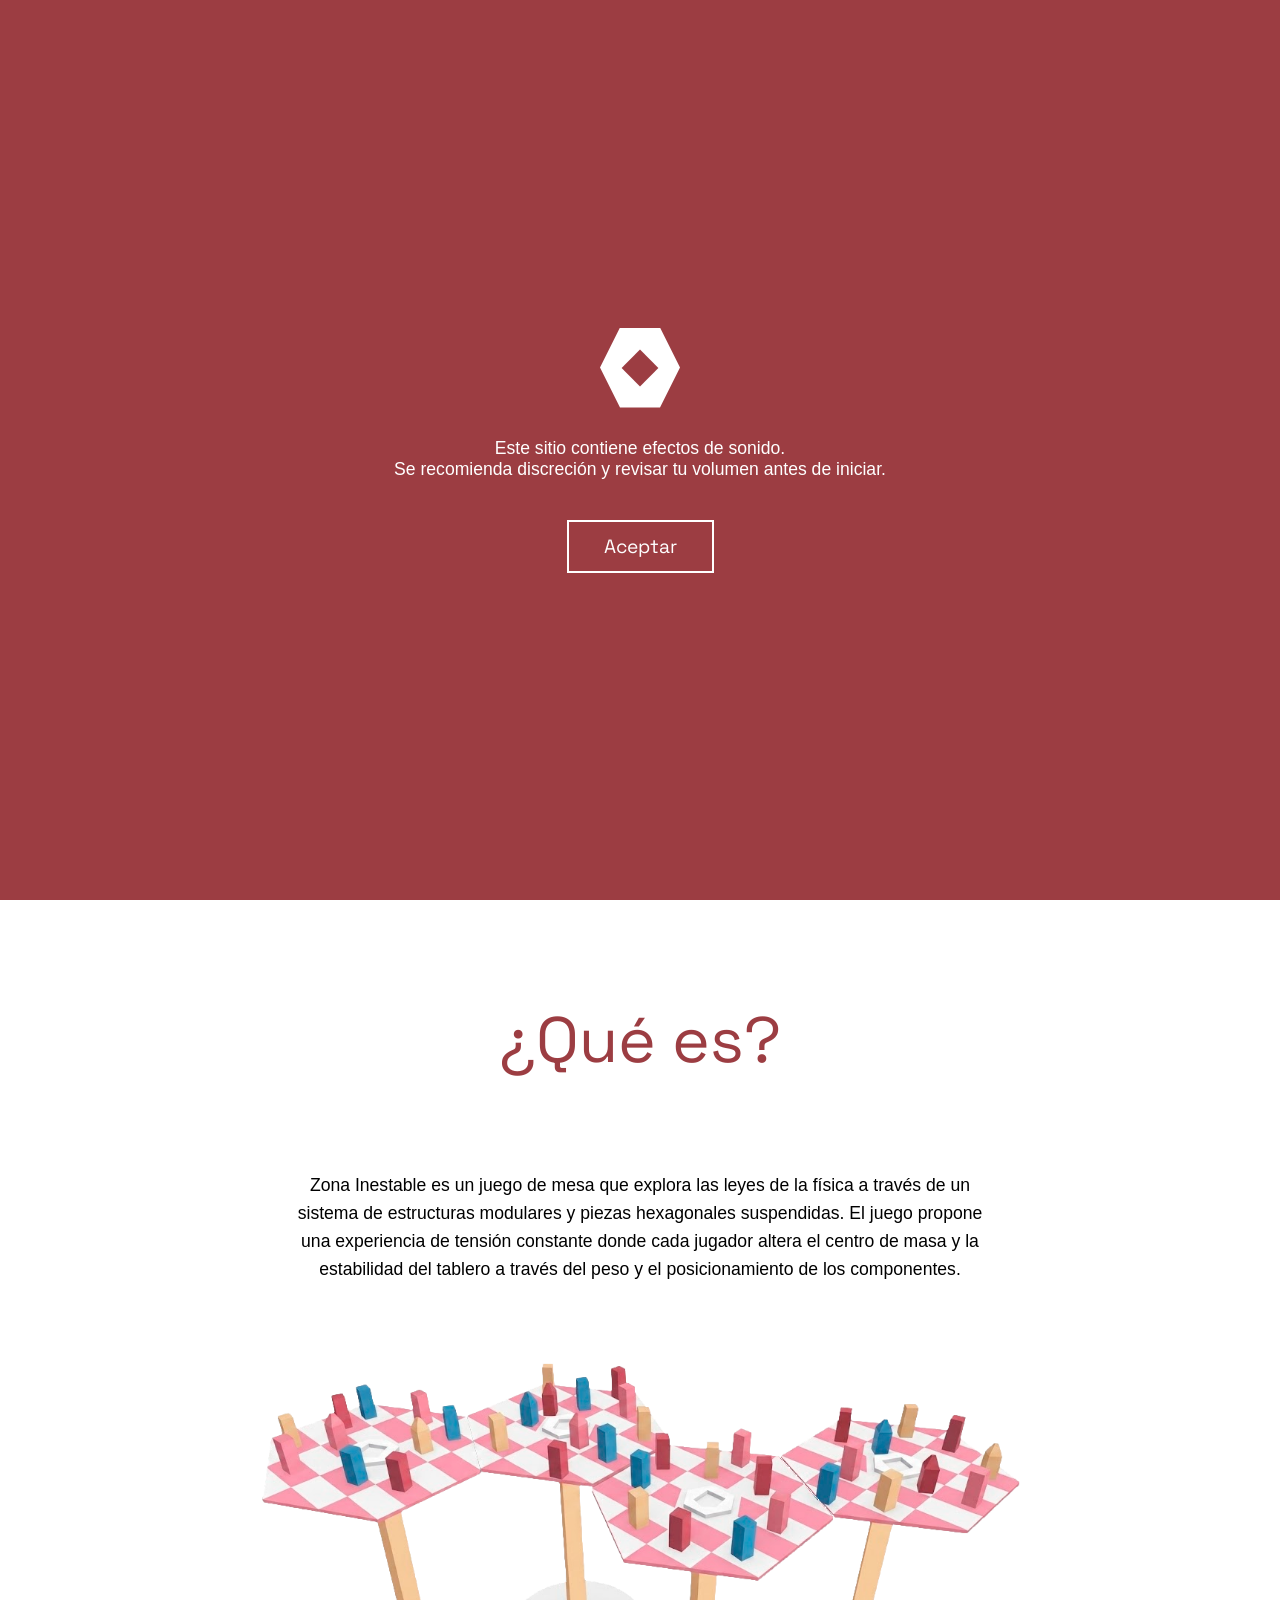
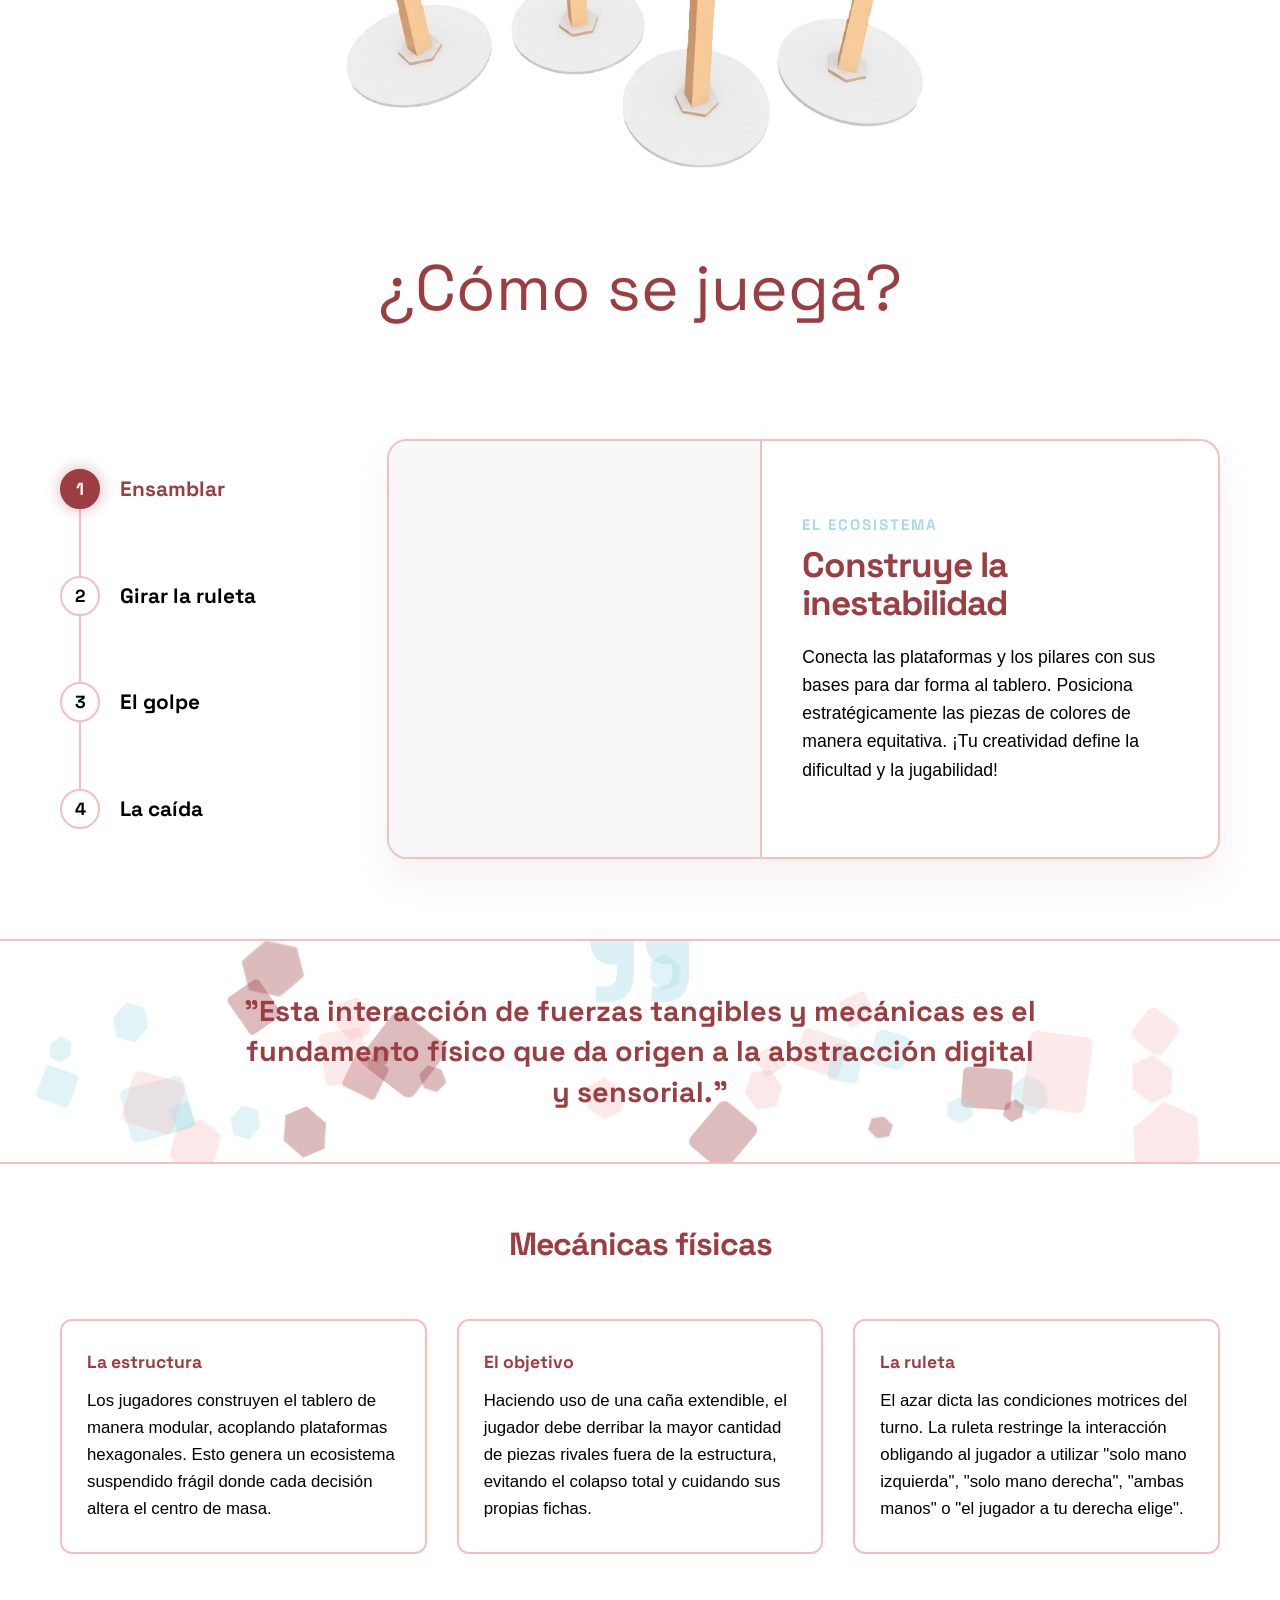
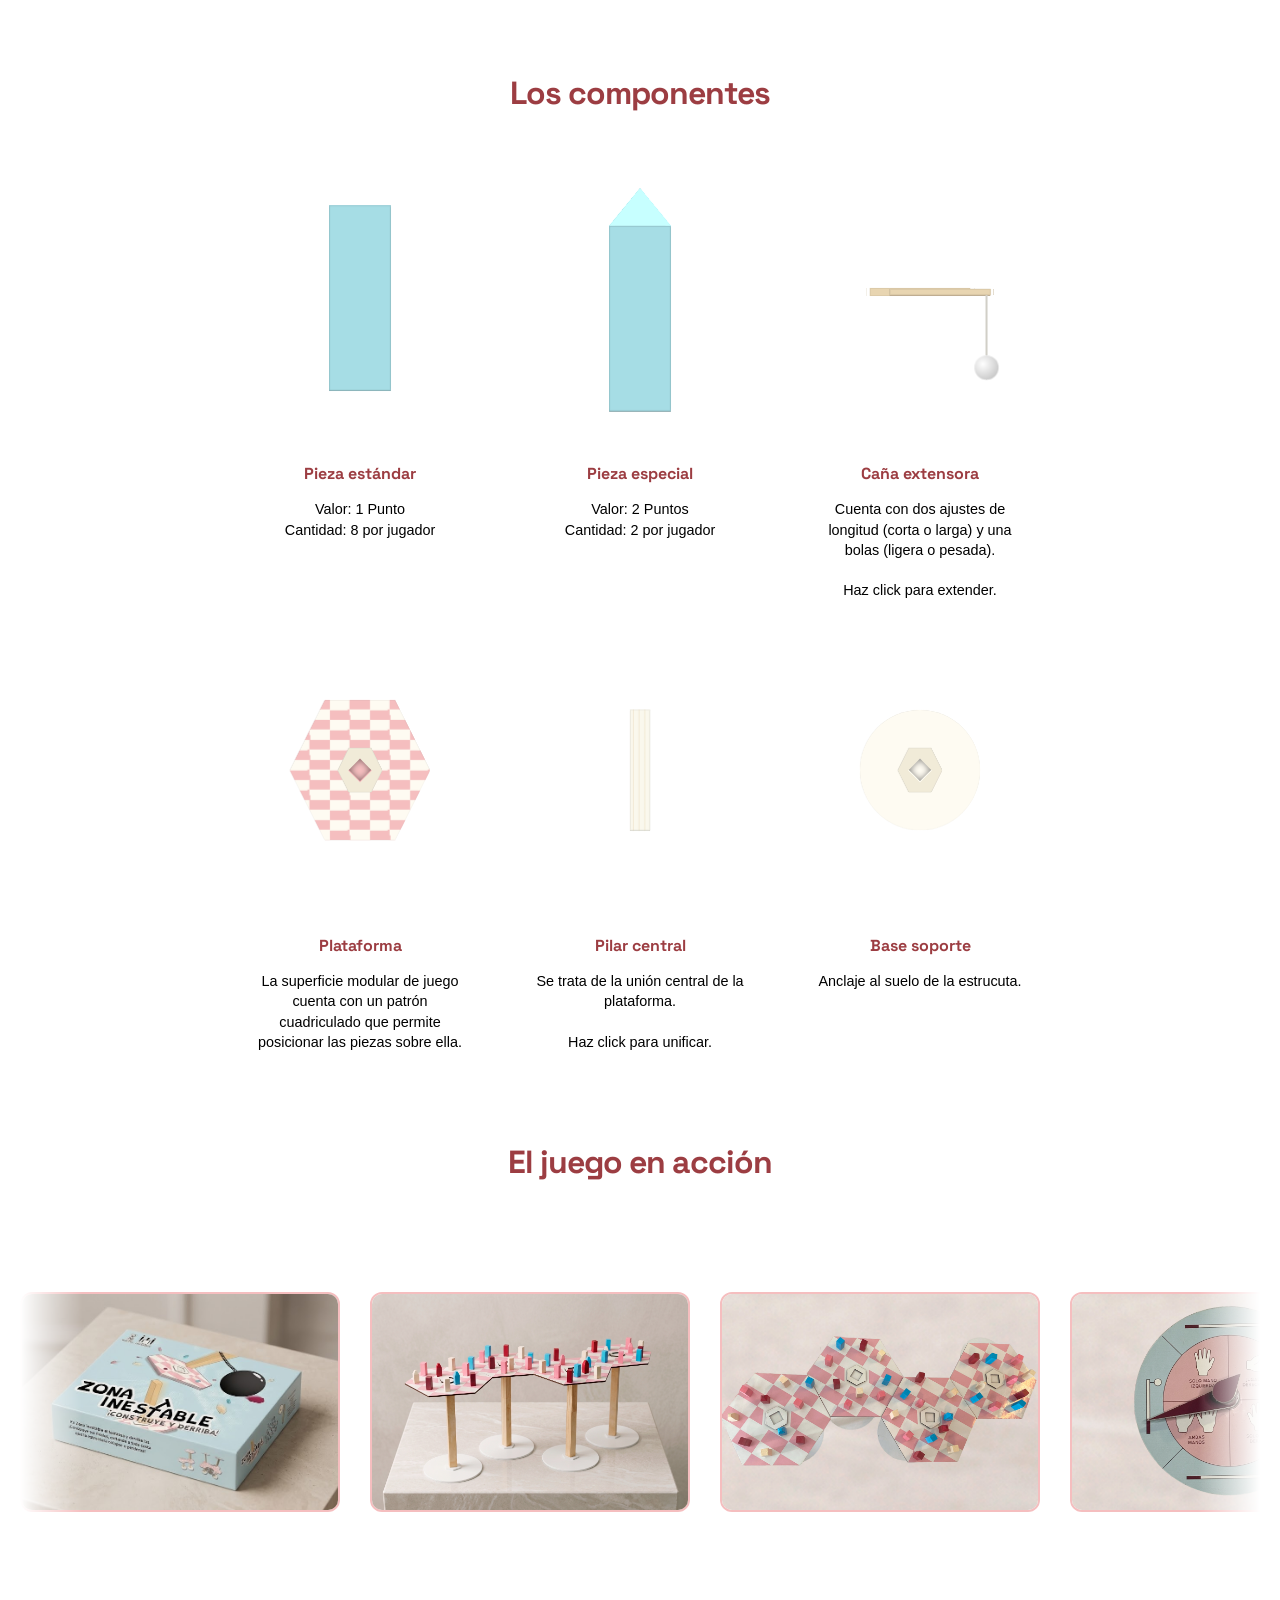
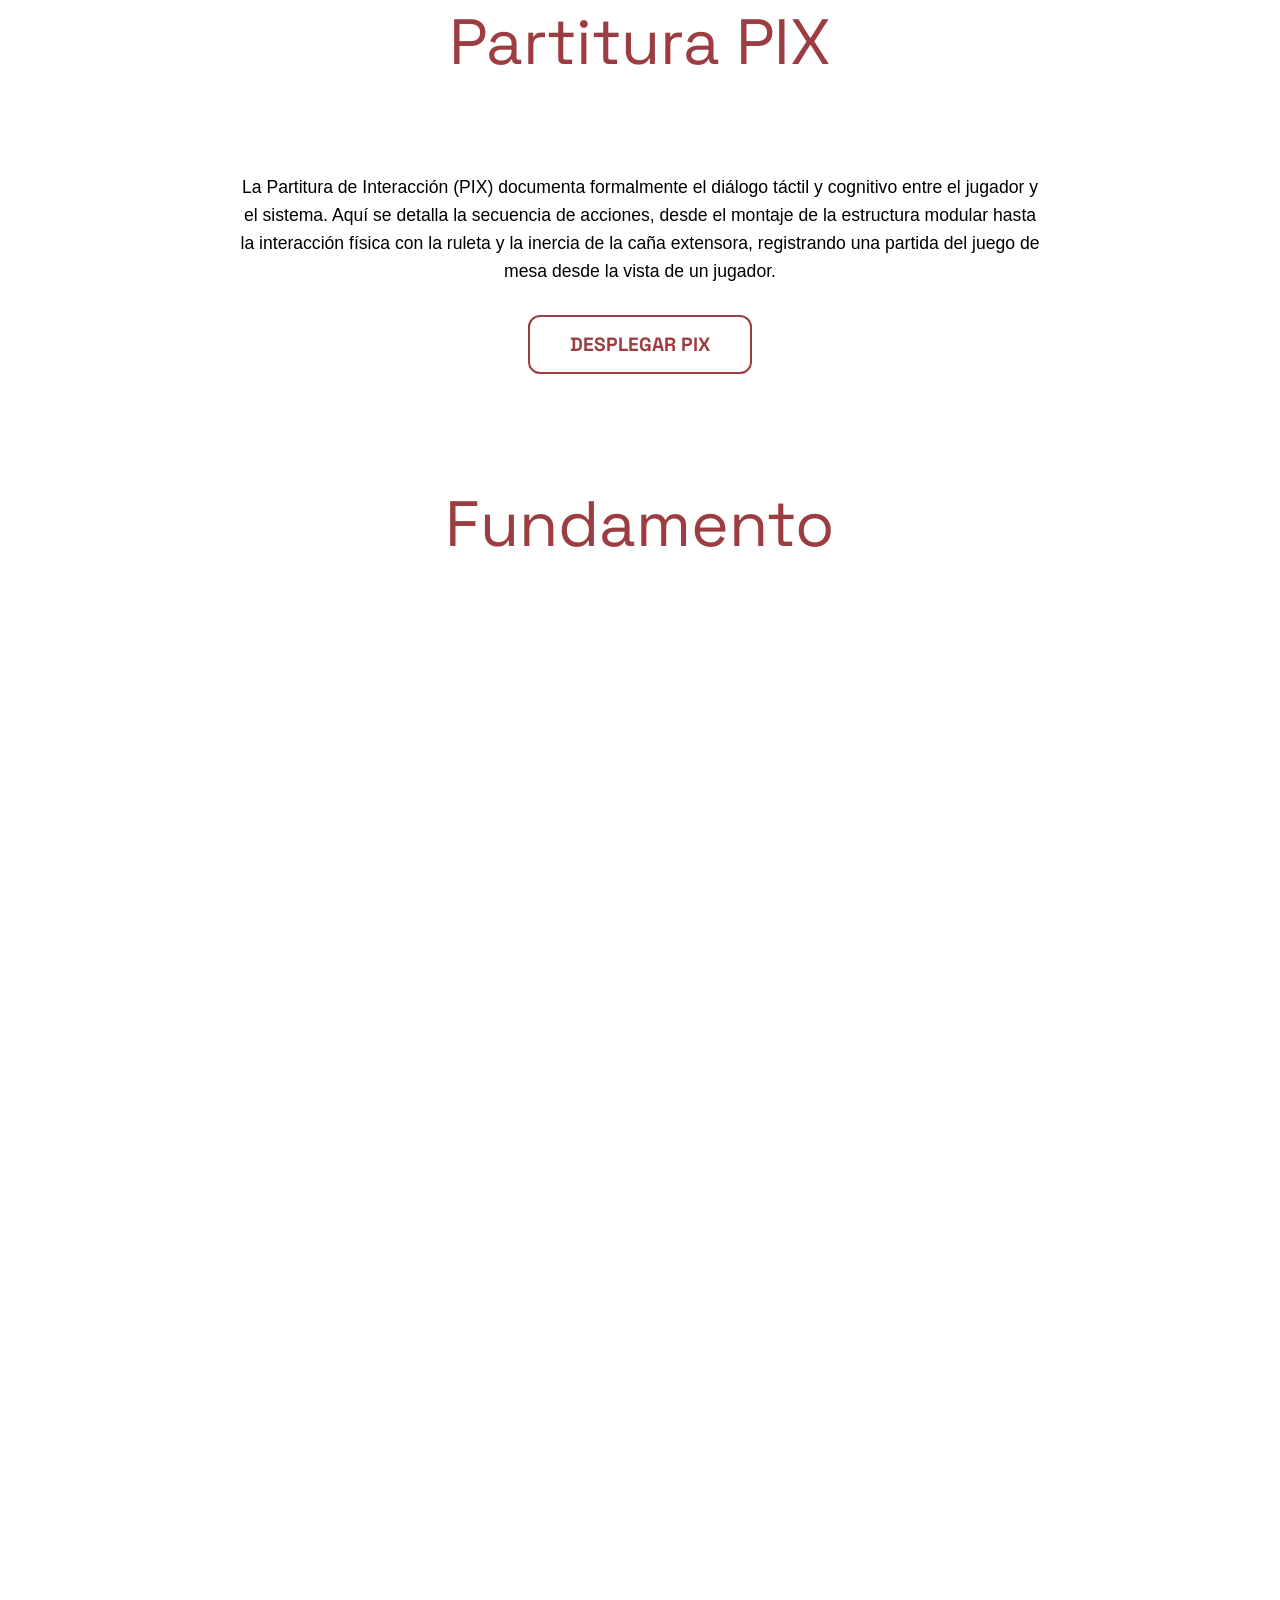
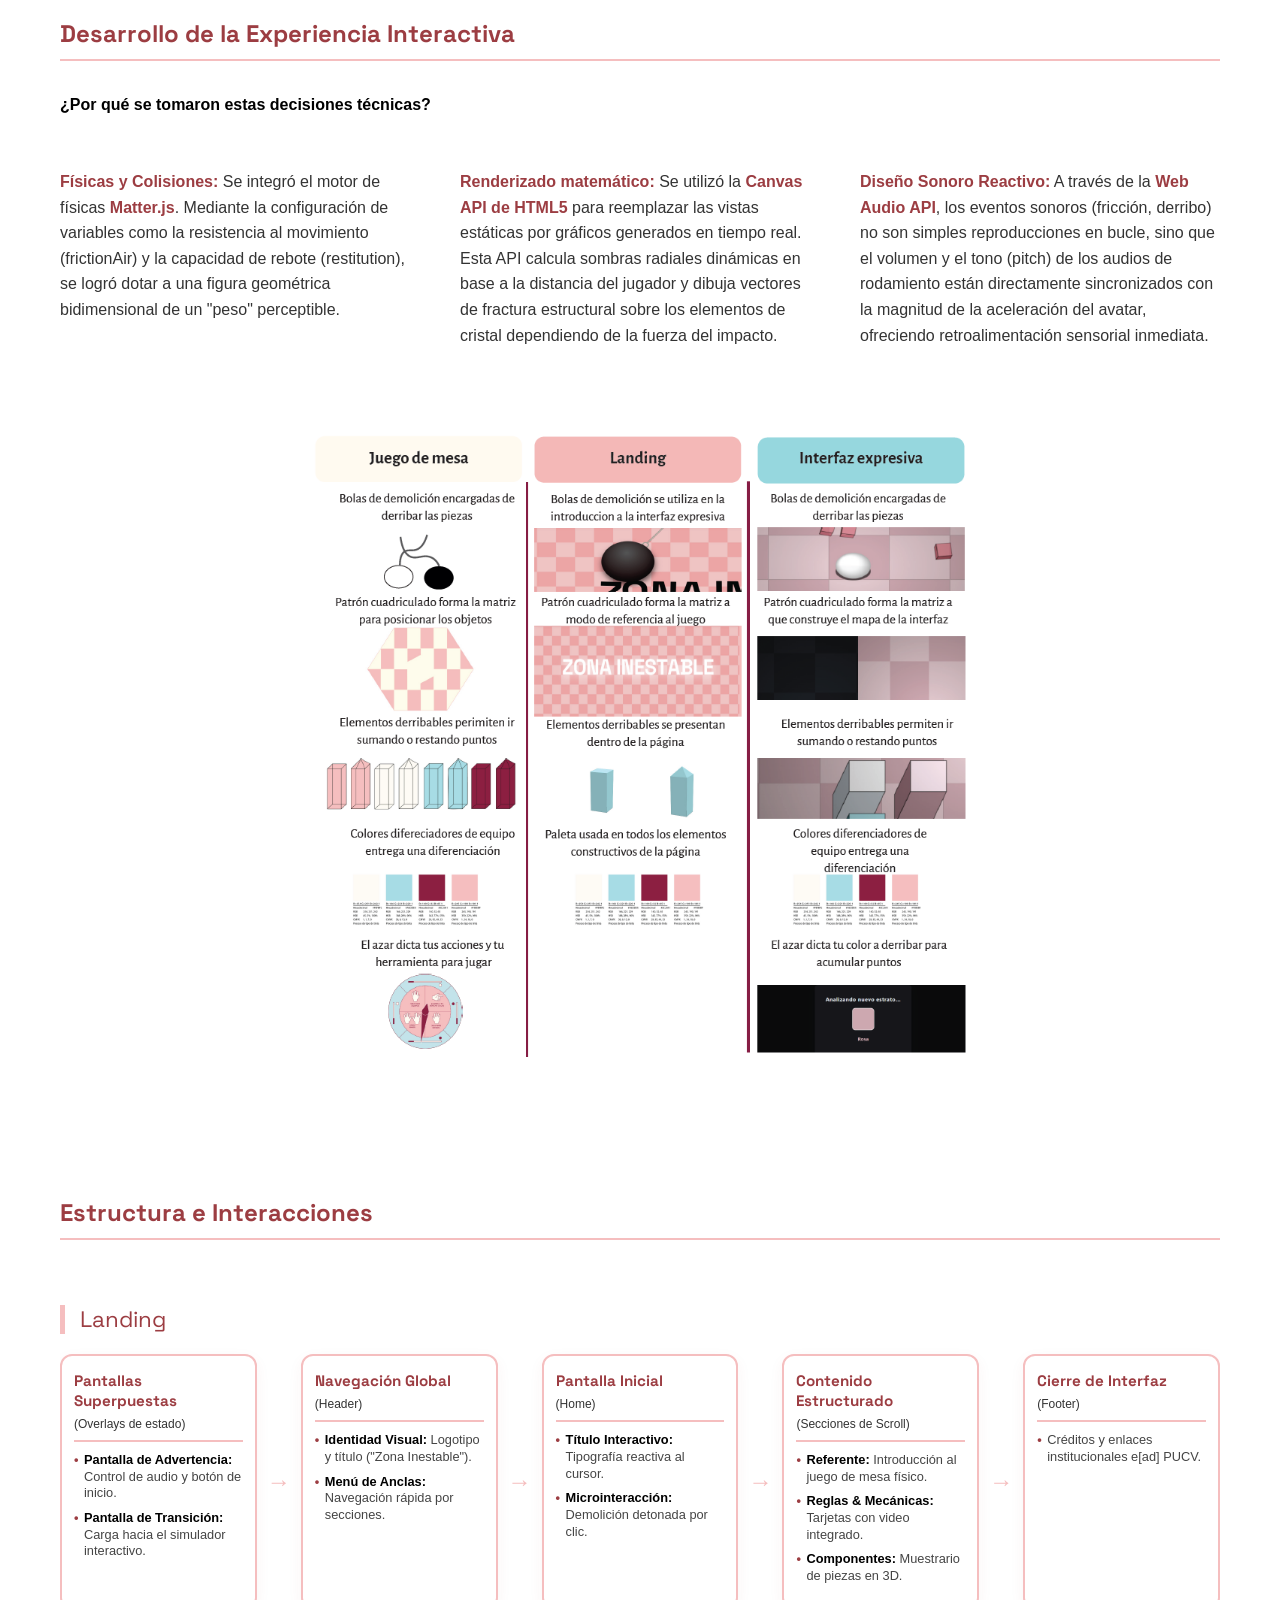
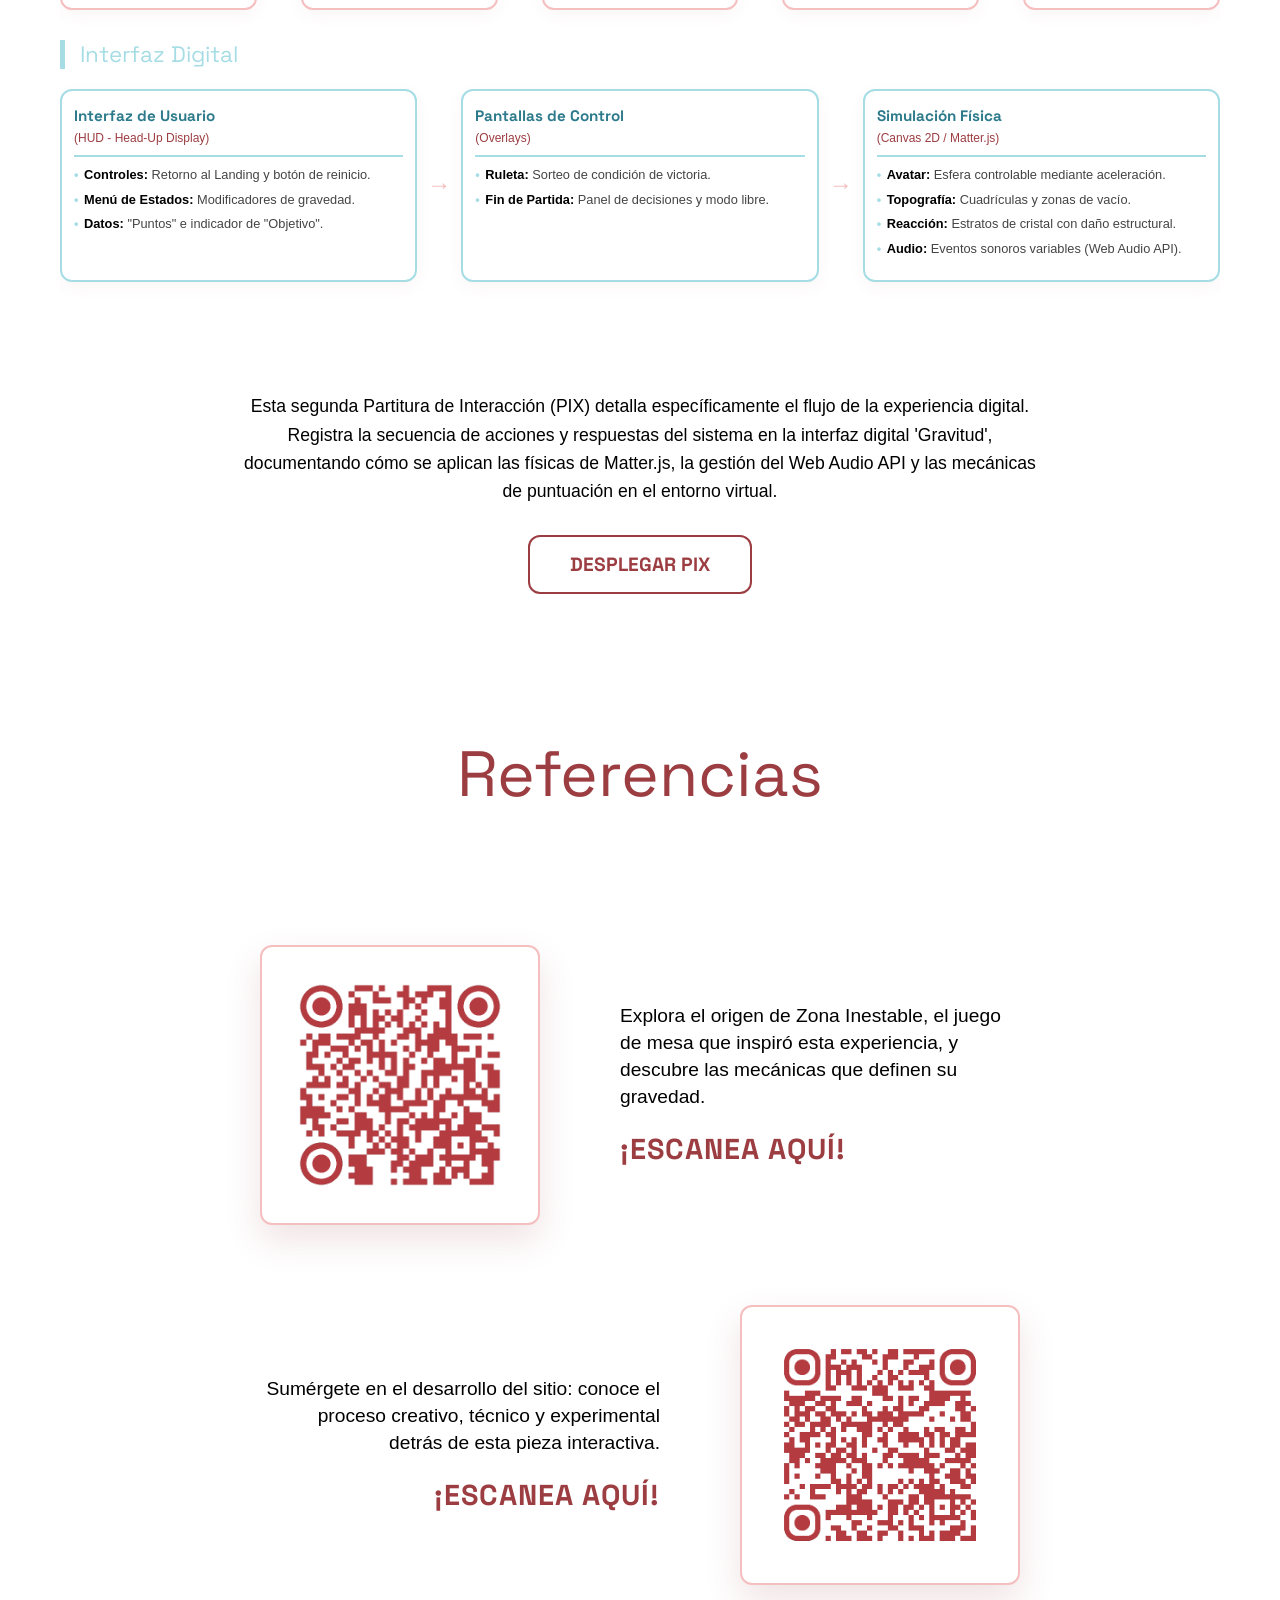
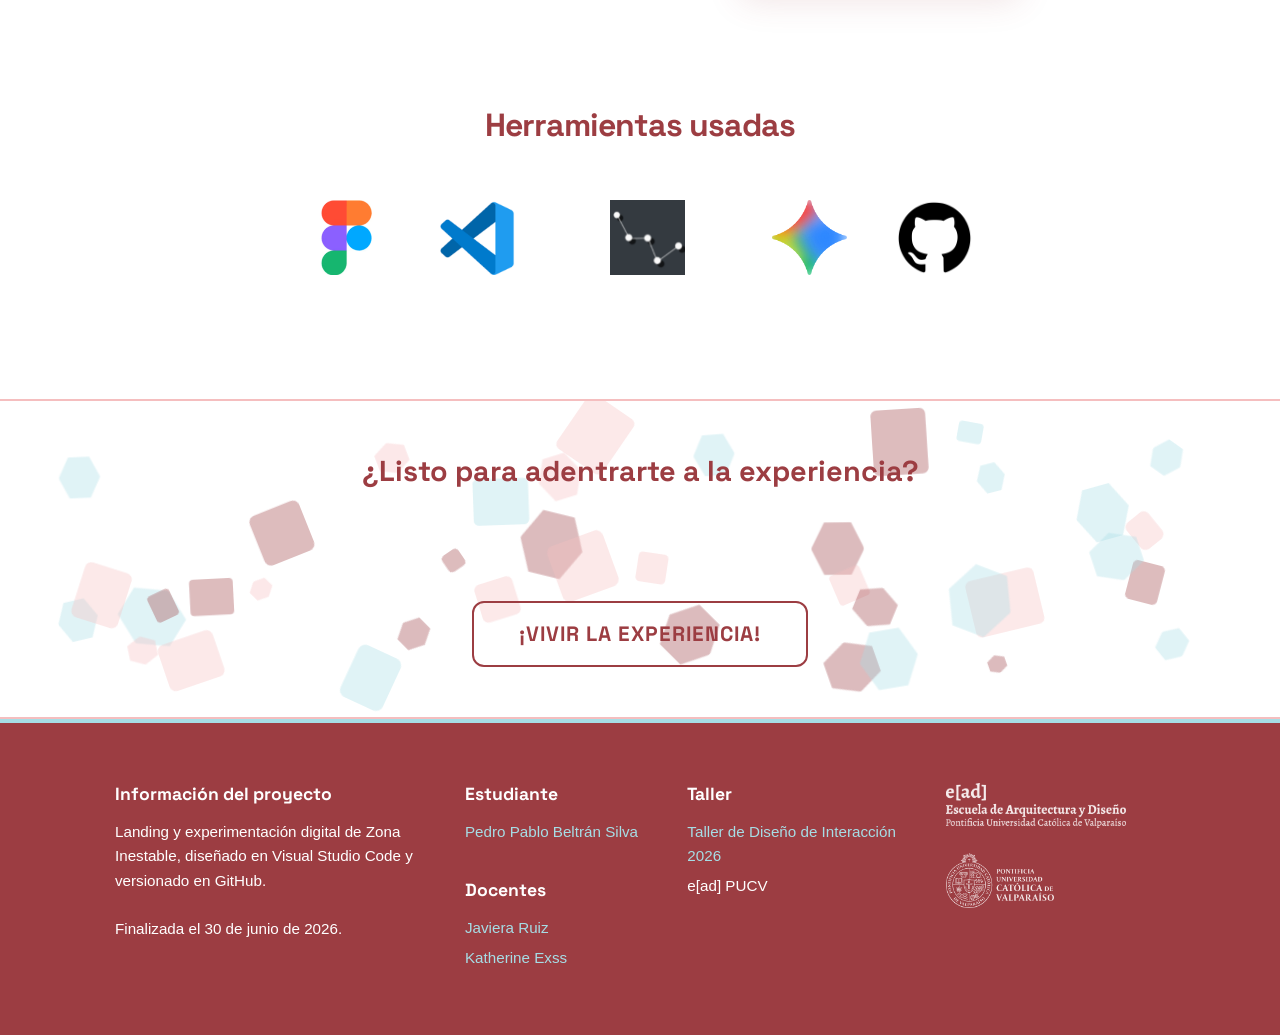
==== index.html @ 8ba53149 "Refactor PIX matrix wrapper IDs in index.html" ====
<!DOCTYPE html>
<html lang="es">
<head>
    <meta charset="UTF-8">
    <meta name="viewport" content="width=device-width, initial-scale=1.0">
    <title>Zona Inestable - Landing Digital</title>

    <link rel="preconnect" href="https://fonts.googleapis.com">
    <link rel="preconnect" href="https://fonts.gstatic.com" crossorigin>
    <link href="https://fonts.googleapis.com/css2?family=Space+Grotesk:wght@600;700;800&family=Syne:wght@700;800&display=swap" rel="stylesheet">

    <link rel="stylesheet" href="style.css">

    <script>
        if ('scrollRestoration' in history) {
            history.scrollRestoration = 'manual';
        }
        window.scrollTo(0, 0);
    </script>
</head>
<body>

    <div class="intro-screen" id="introScreen">
        <div class="intro-hex">
            <div class="intro-hole"></div>
        </div>
        <p class="intro-text">Este sitio contiene efectos de sonido.<br>Se recomienda discreción y revisar tu volumen antes de iniciar.</p>
        <button class="intro-btn" id="btnAceptar">Aceptar</button>
    </div>

    <div class="intro-screen hidden" id="transitionScreen">
        <div class="intro-hex">
            <div class="intro-hole"></div>
        </div>
    </div>

    <header class="main-header">
        <div class="nav-container">
            <div class="nav-brand">
                <div class="nav-hex"><div class="nav-hole"></div></div>
                <span class="nav-brand-text">Zona Inestable</span>
            </div>
            
            <nav class="main-nav">
                <a href="#intro-juego" class="nav-link" data-target="intro-juego">El Juego</a>
                <a href="#reglas" class="nav-link" data-target="reglas">¿Cómo se juega?</a>
                <a href="#componentes" class="nav-link" data-target="componentes">Componentes</a>
                <a href="#galeria" class="nav-link" data-target="galeria">Galería</a>
                <a href="#pix-section" class="nav-link" data-target="pix-section">Partitura</a>
                <a href="#fundamento" class="nav-link" data-target="fundamento">Fundamento</a>
            </nav>

            <div class="nav-controls">
                <div class="toggle-wrapper active" id="toggle-sonido">
                    <div class="toggle-switch"><div class="toggle-knob"></div></div>
                    <span>Sonido</span>
                </div>
            </div>
        </div>
    </header>

    <div class="section-indicator" id="sectionIndicator" title="Volver al inicio">
        <span class="indicator-text">Volver</span>
    </div>

    <div class="crane-container" id="wreckingBall">
        <div class="crane-chain"></div>
        <div class="crane-ring"></div>
        <div class="crane-ball"></div>
    </div>

    <div class="screen home-grid" id="home">
        <div id="bg-patterns" class="bg-patterns-container"></div>
        <div class="title-bg-overlay"></div>

        <div class="main-title-container">
            <h1 class="main-title" id="gravitudTitle">ZONA INESTABLE</h1>
            <div class="subtitle-container" id="subtitleContainer">
                <p class="subtitle">Bienvenido a la experiencia, desliza para continuar</p>
            </div>
        </div>
    </div>

    <div class="new-section scrollable-screen" id="intro-juego">
        <div class="ref-container" style="padding-top: 60px;">
            <div class="ref-title scroll-anim">
                <span>¿Qué es?</span>
            </div>
            <div class="ref-block scroll-anim">
                <p>Zona Inestable es un juego de mesa que explora las leyes de la física a través de un sistema de estructuras modulares y piezas hexagonales suspendidas. El juego propone una experiencia de tensión constante donde cada jugador altera el centro de masa y la estabilidad del tablero a través del peso y el posicionamiento de los componentes.</p>
            </div>
            <div class="qr-showcase scroll-anim image-showcase-container" style="background-color: transparent; padding: 0; box-shadow: none; margin-top: 0;">
                <img src="fotos/juego de mesa.png" alt="Tablero Zona Inestable" class="responsive-board-img">
            </div>
        </div>
    </div>

    <div class="new-section scrollable-screen" id="reglas" style="padding-bottom: 0;">
        <div class="ref-container full-width-container" style="padding-top: 40px; max-width: 1200px; margin-bottom: 40px;">
            <div class="ref-title scroll-anim">
                <span>¿Cómo se juega?</span>
            </div>
            
            <div class="interactive-rules-wrapper scroll-anim">
                <div class="rules-timeline">
                    <div class="timeline-line"></div>
                    <button class="timeline-btn active" data-target="rule-1">
                        <div class="timeline-dot">1</div>
                        <span class="timeline-label">Ensamblar</span>
                    </button>
                    <button class="timeline-btn" data-target="rule-2">
                        <div class="timeline-dot">2</div>
                        <span class="timeline-label">Girar la ruleta</span>
                    </button>
                    <button class="timeline-btn" data-target="rule-3">
                        <div class="timeline-dot">3</div>
                        <span class="timeline-label">El golpe</span>
                    </button>
                    <button class="timeline-btn" data-target="rule-4">
                        <div class="timeline-dot">4</div>
                        <span class="timeline-label">La caída</span>
                    </button>
                </div>

                <div class="rules-display-card">
                    <div class="rule-panel active" id="rule-1">
                        <div class="rule-visual-side">
                            <video src="videos/armado.mp4" autoplay loop muted playsinline class="rule-video"></video>
                        </div>
                        <div class="rule-text-side">
                            <span class="rule-step-subtitle">El ecosistema</span>
                            <h3>Construye la inestabilidad</h3>
                            <p>Conecta las plataformas y los pilares con sus bases para dar forma al tablero. Posiciona estratégicamente las piezas de colores de manera equitativa. 
                                ¡Tu creatividad define la dificultad y la jugabilidad!</p>
                        </div>
                    </div>
                    <div class="rule-panel" id="rule-2">
                        <div class="rule-visual-side">
                            <video src="videos/giro.mp4" autoplay loop muted playsinline class="rule-video"></video>
                        </div>
                        <div class="rule-text-side">
                            <span class="rule-step-subtitle">Condiciones motrices</span>
                            <h3>Adaptación constante</h3>
                            <p>El azar determina cómo jugarás tu turno. Gira la ruleta y adáptate: ¿Te tocará usar solo la mano izquierda, la derecha, o ambas? ¡La estrategia cambia en cada movimiento!</p>
                        </div>
                    </div>
                    <div class="rule-panel" id="rule-3">
                        <div class="rule-visual-side">
                            <video src="videos/demolicion.mp4" autoplay loop muted playsinline class="rule-video"></video>
                        </div>
                        <div class="rule-text-side">
                            <span class="rule-step-subtitle">La tensión</span>
                            <h3>Mide el péndulo</h3>
                            <p>Utiliza la caña extensora de madera y engancha la bola pesada. Calcula la inercia, mide el movimiento pendular y busca derribar las piezas rivales sin botar las tuyas no quieres perder puntos, ¿verdad?.</p>
                        </div>
                    </div>
                    <div class="rule-panel" id="rule-4">
                        <div class="rule-visual-side">
                            <video src="videos/caida.mp4" autoplay loop muted playsinline class="rule-video"></video>
                        </div>
                        <div class="rule-text-side">
                            <span class="rule-step-subtitle">El desenlace</span>
                            <h3>El colapso total</h3>
                            <p>Suma puntos por cada pieza rival que logres botar de las plataformas. Pero ten cuidado: si tu golpe derriba la torre entera, pierdes todos tus puntos y finaliza la partida de inmediato.</p>
                        </div>
                    </div>
                </div>
            </div>
        </div>

        <div class="quote-band scroll-anim" id="quoteBand">
            <div class="falling-shapes-container" id="fallingShapesContainer"></div>
            <p class="quote-text">"Esta interacción de fuerzas tangibles y mecánicas es el fundamento físico que da origen a la abstracción digital y sensorial."</p>
        </div>
    </div>

    <div class="new-section scrollable-screen" id="mecanicas" style="padding-top: 20px;">
        <div class="ref-container full-width-container" style="max-width: 1200px;">
            <div class="ref-block scroll-anim" style="width: 100%;">
                <h2>Mecánicas físicas</h2>
                
                <div class="mechanics-grid">
                    <div class="mechanic-card interactive-card" data-video="videos/ESTRUCTURA.mp4" data-index="0">
                        <h3>La estructura</h3>
                        <p>Los jugadores construyen el tablero de manera modular, acoplando plataformas hexagonales. Esto genera un ecosistema suspendido frágil donde cada decisión altera el centro de masa.</p>
                    </div>
                    <div class="mechanic-card interactive-card" data-video="videos/CAÑA.mp4" data-index="1">
                        <h3>El objetivo</h3>
                        <p>Haciendo uso de una caña extendible, el jugador debe derribar la mayor cantidad de piezas rivales fuera de la estructura, evitando el colapso total y cuidando sus propias fichas.</p>
                    </div>
                    <div class="mechanic-card interactive-card" data-video="videos/RULETA.mp4" data-index="2">
                        <h3>La ruleta</h3>
                        <p>El azar dicta las condiciones motrices del turno. La ruleta restringe la interacción obligando al jugador a utilizar "solo mano izquierda", "solo mano derecha", "ambas manos" o "el jugador a tu derecha elige".</p>
                    </div>
                </div>

                <div class="inline-video-container" id="inlineVideoContainer">
                    <div class="inline-video-header">
                        <span class="inline-video-title" id="inlineVideoTitle">Reproduciendo video</span>
                        <button class="close-inline-video" id="closeInlineVideo">&times;</button>
                    </div>
                    <div class="inline-video-wrapper">
                        <button class="video-nav-btn" id="prevVideoBtn">&#9664;</button>
                        <div class="video-screen-frame">
                            <video id="inlineVideoPlayer" controls></video>
                        </div>
                        <button class="video-nav-btn" id="nextVideoBtn">&#9654;</button>
                    </div>
                </div>
            </div>
        </div>
    </div>

    <div class="new-section scrollable-screen" id="componentes">
        <div class="ref-container" style="padding-top: 40px;">
            <div class="ref-block scroll-anim">
                <h2>Los componentes</h2>
                <div class="components-showcase grid-layout">
                    <div class="components-group top-pieces">
                        <div class="component-item">
                            <div class="scene3d" title="Clic para cambiar color">
                                <div class="piece3d piece-std" id="piezaEstandar">
                                    <div class="face-std front"></div><div class="face-std back"></div><div class="face-std right"></div><div class="face-std left"></div><div class="face-std top"></div><div class="face-std bottom"></div>
                                </div>
                            </div>
                            <h4>Pieza estándar</h4>
                            <p>Valor: 1 Punto<br>Cantidad: 8 por jugador</p>
                        </div>
                        <div class="component-item">
                            <div class="scene3d" title="Clic para cambiar color">
                                <div class="piece3d piece-spc" id="piezaEspecial">
                                    <div class="face-spc front"></div><div class="face-spc back"></div><div class="face-spc right"></div><div class="face-spc left"></div><div class="face-spc top"></div><div class="face-spc bottom"></div><div class="roof-face roof-front"></div><div class="roof-face roof-back"></div><div class="roof-face roof-right"></div><div class="roof-face roof-left"></div>
                                </div>
                            </div>
                            <h4>Pieza especial</h4>
                            <p>Valor: 2 Puntos<br>Cantidad: 2 por jugador</p>
                        </div>
                        <div class="component-item cana-wrapper">
                            <div class="cana-container">
                                <div class="scene3d cana-cerrada-scene">
                                    <div class="piece3d piece-cana">
                                        <div class="piece-stick stick-base">
                                            <div class="face-stick base-f front"></div><div class="face-stick base-f back"></div><div class="face-stick base-f top"></div><div class="face-stick base-f bottom"></div><div class="face-stick base-f left"></div><div class="face-stick base-f right"></div>
                                        </div>
                                        <div class="piece-stick stick-ext">
                                            <div class="face-stick ext-f front"></div><div class="face-stick ext-f back"></div><div class="face-stick ext-f top"></div><div class="face-stick ext-f bottom"></div><div class="face-stick ext-f left"></div><div class="face-stick ext-f right"></div>
                                            <div class="cana-string"></div>
                                            <div class="bola-3d" title="Clic para cambiar color">
                                                <div class="bola-face-1"></div><div class="bola-face-2"></div>
                                            </div>
                                        </div>
                                    </div>
                                </div>
                                <div class="scene3d cana-extendida-scene" style="display: none;">
                                    <div class="piece3d piece-cana">
                                        <div class="piece-stick stick-base">
                                            <div class="face-stick base-f front"></div><div class="face-stick base-f back"></div><div class="face-stick base-f top"></div><div class="face-stick base-f bottom"></div><div class="face-stick base-f left"></div><div class="face-stick base-f right"></div>
                                        </div>
                                        <div class="piece-stick stick-ext ext-opened">
                                            <div class="face-stick ext-f front"></div><div class="face-stick ext-f back"></div><div class="face-stick ext-f top"></div><div class="face-stick ext-f bottom"></div><div class="face-stick ext-f left"></div><div class="face-stick ext-f right"></div>
                                            <div class="cana-string"></div>
                                            <div class="bola-3d" title="Clic para cambiar color">
                                                <div class="bola-face-1"></div><div class="bola-face-2"></div>
                                            </div>
                                        </div>
                                    </div>
                                </div>
                            </div>
                            <h4>Caña extensora</h4>
                            <p>Cuenta con dos ajustes de longitud (corta o larga) y una bolas (ligera o pesada). <br><br>Haz click para extender.</p>
                        </div>
                    </div>
                    <div class="components-group bottom-pieces">
                        <div class="component-item platform-item individual-piece">
                            <div class="scene3d">
                                <div class="piece3d piece-hex">
                                    <div class="face-hex hex-front"></div>
                                    <div class="center-connector connector-front">
                                        <div class="connector-layer w4"></div><div class="connector-layer w3"></div><div class="connector-layer w2"></div><div class="connector-layer w1"></div><div class="connector-layer w0"></div><div class="connector-hole hole-hex"></div>
                                    </div>
                                    <div class="face-hex hex-back"></div>
                                    <div class="center-connector connector-back">
                                        <div class="connector-layer w4"></div><div class="connector-layer w3"></div><div class="connector-layer w2"></div><div class="connector-layer w1"></div><div class="connector-layer w0"></div><div class="connector-hole hole-hex"></div>
                                    </div>
                                </div>
                            </div>
                            <h4>Plataforma</h4>
                            <p>La superficie modular de juego cuenta con un patrón cuadriculado que permite posicionar las piezas sobre ella.</p>
                        </div>
                        <div class="component-item pillar-item individual-piece">
                            <div class="scene3d">
                                <div class="piece3d piece-pillar">
                                    <div class="face-pillar face-grain front"></div>
                                    <div class="face-pillar face-grain back"></div>
                                    <div class="face-pillar face-grain left"></div>
                                    <div class="face-pillar face-grain right"></div>
                                    <div class="face-pillar top"></div>
                                    <div class="face-pillar bottom"></div>
                                </div>
                            </div>
                            <h4>Pilar central</h4>
                            <p>Se trata de la unión central de la plataforma.<br><br>Haz click para unificar.</p>
                        </div>
                        <div class="component-item base-item individual-piece">
                            <div class="scene3d">
                                <div class="piece3d piece-base">
                                    <div class="face-circle circle-front"></div>
                                    <div class="center-connector connector-front">
                                        <div class="connector-layer w4"></div><div class="connector-layer w3"></div><div class="connector-layer w2"></div><div class="connector-layer w1"></div><div class="connector-layer w0"></div><div class="connector-hole hole-base"></div>
                                    </div>
                                    <div class="face-circle circle-back"></div>
                                </div>
                            </div>
                            <h4>Base soporte</h4>
                            <p>Anclaje al suelo de la estrucuta.</p>
                        </div>
                        <div class="component-item assembled-item" style="display: none;">
                            <div class="scene3d">
                                <div class="piece3d piece-assembled">
                                    <div class="piece3d piece-hex as-hex">
                                        <div class="face-hex hex-front"></div>
                                        <div class="center-connector connector-front">
                                            <div class="connector-layer w4"></div><div class="connector-layer w3"></div><div class="connector-layer w2"></div><div class="connector-layer w1"></div><div class="connector-layer w0"></div><div class="connector-hole hole-hex"></div>
                                        </div>
                                        <div class="face-hex hex-back"></div>
                                        <div class="center-connector connector-back">
                                            <div class="connector-layer w4"></div><div class="connector-layer w3"></div><div class="connector-layer w2"></div><div class="connector-layer w1"></div><div class="connector-layer w0"></div><div class="connector-hole hole-hex"></div>
                                        </div>
                                    </div>
                                    <div class="piece3d piece-pillar as-pillar">
                                        <div class="face-pillar face-grain front"></div>
                                        <div class="face-pillar face-grain back"></div>
                                        <div class="face-pillar face-grain left"></div>
                                        <div class="face-pillar face-grain right"></div>
                                        <div class="face-pillar top"></div>
                                        <div class="face-pillar bottom"></div>
                                    </div>
                                    <div class="piece3d piece-base as-base">
                                        <div class="face-circle circle-front"></div>
                                        <div class="center-connector connector-front">
                                            <div class="connector-layer w4"></div><div class="connector-layer w3"></div><div class="connector-layer w2"></div><div class="connector-layer w1"></div><div class="connector-layer w0"></div><div class="connector-hole hole-base"></div>
                                        </div>
                                        <div class="face-circle circle-back"></div>
                                    </div>
                                </div>
                            </div>
                            <h4>Estructura ensamblada</h4>
                            <p>Haz clic para desarmar las piezas.</p>
                        </div>
                    </div>
                </div>
            </div>
        </div>
    </div>

    <div class="new-section scrollable-screen" id="galeria" style="overflow: hidden; width: 100%;">
        <div class="ref-container full-width-container" style="padding-top: 40px; max-width: 1400px; width: 100%;">
            <div class="ref-block scroll-anim" style="width: 100%;">
                <h2>El juego en acción</h2>
            </div>
            <div class="marquee-wrapper scroll-anim">
                <div class="marquee-track">
                    <div class="marquee-group">
                        <div class="gallery-item"><img src="fotos/foto1.jpg" alt="Registro de juego 1" class="gallery-img"></div>
                        <div class="gallery-item"><img src="fotos/foto2.jpg" alt="Registro de juego 2" class="gallery-img"></div>
                        <div class="gallery-item"><img src="fotos/foto3.jpg" alt="Registro de juego 3" class="gallery-img"></div>
                        <div class="gallery-item"><img src="fotos/foto4.jpg" alt="Registro de juego 4" class="gallery-img"></div>
                        <div class="gallery-item"><img src="fotos/foto5.jpg" alt="Registro de juego 5" class="gallery-img"></div>
                        <div class="gallery-item"><img src="fotos/foto6.jpg" alt="Registro de juego 6" class="gallery-img"></div>
                    </div>
                    <div class="marquee-group">
                        <div class="gallery-item"><img src="fotos/foto1.jpg" alt="Registro de juego 1" class="gallery-img"></div>
                        <div class="gallery-item"><img src="fotos/foto2.jpg" alt="Registro de juego 2" class="gallery-img"></div>
                        <div class="gallery-item"><img src="fotos/foto3.jpg" alt="Registro de juego 3" class="gallery-img"></div>
                        <div class="gallery-item"><img src="fotos/foto4.jpg" alt="Registro de juego 4" class="gallery-img"></div>
                        <div class="gallery-item"><img src="fotos/foto5.jpg" alt="Registro de juego 5" class="gallery-img"></div>
                        <div class="gallery-item"><img src="fotos/foto6.jpg" alt="Registro de juego 6" class="gallery-img"></div>
                    </div>
                </div>
            </div>
        </div>
    </div>

    <div class="new-section scrollable-screen" id="pix-section" style="padding: 80px 20px;">
        <div class="ref-container full-width-container" style="max-width: 1200px;">
            <div class="ref-title scroll-anim">
                <span>Partitura PIX</span>
            </div>
            <div class="pix-container scroll-anim">
                <p class="pix-description" style="max-width: 800px; text-align: center; margin-bottom: 30px; color: #000000; line-height: 1.6; font-size: 1.1rem;">
                    La Partitura de Interacción (PIX) documenta formalmente el diálogo táctil y cognitivo entre el jugador y el sistema. Aquí se detalla la secuencia de acciones, desde el montaje de la estructura modular hasta la interacción física con la ruleta y la inercia de la caña extensora, registrando una partida del juego de mesa desde la vista de un jugador.
                </p>
                <button class="btn-ghost-style pix-trigger-btn" id="btnPix">Desplegar PIX</button>
                <div class="pix-matrix-wrapper" id="pi">
                    <div class="pix-highlight-box">
                        <div class="pix-raw-code">
                            <iframe class="pix-viewer" src="https://eadpucv.github.io/pix/#!/import/[base64]" width="100%" height="914" frameborder="0" loading="lazy"></iframe>
                        </div>
                    </div>
                </div>
            </div>
        </div>
    </div>

    <div class="new-section scrollable-screen" id="fundamento" style="padding: 40px 20px 100px 20px;">
        <div class="ref-container full-width-container" style="max-width: 1200px;">
            <div class="ref-title scroll-anim">
                <span>Fundamento</span>
            </div>
            
            <article class="fundamento-article">
                <h2 class="fundamento-section-title scroll-anim">Introducción</h2>
                <p class="scroll-anim">El paso de un juego de mesa físico a una experiencia web interactiva no consiste en calcar su estética en una pantalla, sino en extraer su lógica motriz. Este proyecto toma como referencia Zona Inestable, un juego de mesa fundamentado en la vulnerabilidad de la materia. Sin embargo, en lugar de generar una réplica digital, se aísla el concepto de "gravedad" como variable central de diseño para construir una experiencia completamente nueva. El objetivo es replicar la tensión física y el colapso mediante herramientas de programación web, ademas de presentar lo que fue el juego de mesa en un formato Landing mas tradicional.</p>

                <h2 class="fundamento-section-title scroll-anim" style="margin-top: 50px;">Del concepto "Gravedad" al fundamento</h2>
                <p class="scroll-anim">En el juego análogo, la gravedad es una fuerza ineludible que obliga a los participantes a entender el centro de masa de la estructura, calculando la inercia del péndulo y el peso de los componentes para evitar un colapso. Para sistematizar esta dinámica, se elaboró la Partitura de Interacción (PIX) del juego físico. Este documento desglosa el diálogo táctil y cognitivo: el montaje modular, la alteración del equilibrio y las limitaciones corporales impuestas por la ruleta.</p>
                
                <img src="fotos/esquema_gravedad.png" alt="Esquema de Gravedad" class="fundamento-img-borderless gravedad-img scroll-anim">

                <h2 class="fundamento-section-title scroll-anim" style="margin-top: 60px;">Desarrollo iterativo de prototipo a código</h2>
                <div class="fundamento-grid-4 scroll-anim">
                    <div class="fundamento-step">
                        <h4>Wireframe inicial</h4>
                        <p>Se establece la arquitectura de la información y la distribución espacial de los componentes. Este esquema de baja fidelidad define la jerarquía de los contenidos de la página, priorizando la usabilidad y el flujo de navegación del usuario antes de aplicar cualquier decisión gráfica o estética.</p>
                    </div>
                    <div class="fundamento-step">
                        <h4>Maqueta en Figma</h4>
                        <p>Se diseña la interfaz de usuario (UI) aplicando la identidad visual del proyecto. Se establecen paletas de color, tipografías, proporciones y el comportamiento responsivo, creando un prototipo estático de alta fidelidad que sirve como mapa exacto y regla de medida para el desarrollo técnico.</p>
                    </div>
                    <div class="fundamento-step">
                        <h4>Prompt y referencias visuales</h4>
                        <p>El diseño visual se traduce a instrucciones lógicas y precisas (prompts) para modelos de lenguaje artificial. Se definen requerimientos técnicos, restricciones de diseño y lógicas de interacción, utilizando la maqueta de Figma como referencia estricta para guiar la comprensión de la IA.</p>
                    </div>
                    <div class="fundamento-step">
                        <h4>Input y generación de código</h4>
                        <p>A partir de las instrucciones ingresadas, el modelo genera el código estructural (HTML), las hojas de estilo (CSS) y la lógica funcional (JavaScript). En esta etapa se materializan mecánicas complejas, como el cálculo de variables físicas en Matter.js y el renderizado nativo en Canvas.</p>
                    </div>
                </div>
                
                <img src="fotos/proceso_iterativo.png" alt="Proceso iterativo" class="fundamento-img-borderless scroll-anim">

                <div class="fundamento-grid-2 scroll-anim">
                    <div class="fundamento-step">
                        <h4>Etapa de testeo</h4>
                        <p>El código generado se ejecuta en el navegador para evaluar su rendimiento e iterar sobre los errores. Se realiza un proceso continuo de depuración (debugging), ajustando variables de colisión, inercia, animaciones responsivas y eventos de audio hasta lograr la estabilidad total del sistema.</p>
                    </div>
                    <div class="fundamento-step">
                        <h4>Publicación en Github</h4>
                        <p>Una vez validada la experiencia técnica y visual, el código fuente se consolida y se sube a un sistema de control de versiones. Se utiliza la herramienta GitHub Pages para el despliegue final, asegurando el alojamiento del sitio y permitiendo el acceso público a la interfaz digital.</p>
                    </div>
                </div>

                <h2 class="fundamento-section-title scroll-anim" style="margin-top: 60px;">Desarrollo de la Landing Page</h2>
                <p class="scroll-anim">El desarrollo de la Landing Page se plantea como un espacio de transición narrativa que conecta la materialidad del juego físico con la abstracción del simulador digital. Su función principal es predisponer al usuario, introduciendo el concepto de inestabilidad a través del propio comportamiento de la interfaz. Para ello, se estructuró un entorno programado desde cero en HTML5, CSS3 y JavaScript puro, prescindiendo deliberadamente de librerías externas para garantizar una carga ligera y un control absoluto sobre el rendimiento. La arquitectura de la página aprovecha el evento de scroll y los observadores de intersección.</p>

                <h2 class="fundamento-section-title scroll-anim" style="margin-top: 50px;">Desarrollo de la Experiencia Interactiva</h2>
                <h4 class="scroll-anim" style="color: #000; margin-bottom: 25px; font-family: 'Segoe UI', sans-serif;">¿Por qué se tomaron estas decisiones técnicas?</h4>
                <div class="fundamento-grid-3 scroll-anim">
                    <div class="fundamento-step">
                        <p><strong>Físicas y Colisiones:</strong> Se integró el motor de físicas <strong>Matter.js</strong>. Mediante la configuración de variables como la resistencia al movimiento (frictionAir) y la capacidad de rebote (restitution), se logró dotar a una figura geométrica bidimensional de un "peso" perceptible.</p>
                    </div>
                    <div class="fundamento-step">
                        <p><strong>Renderizado matemático:</strong> Se utilizó la <strong>Canvas API de HTML5</strong> para reemplazar las vistas estáticas por gráficos generados en tiempo real. Esta API calcula sombras radiales dinámicas en base a la distancia del jugador y dibuja vectores de fractura estructural sobre los elementos de cristal dependiendo de la fuerza del impacto.</p>
                    </div>
                    <div class="fundamento-step">
                        <p><strong>Diseño Sonoro Reactivo:</strong> A través de la <strong>Web Audio API</strong>, los eventos sonoros (fricción, derribo) no son simples reproducciones en bucle, sino que el volumen y el tono (pitch) de los audios de rodamiento están directamente sincronizados con la magnitud de la aceleración del avatar, ofreciendo retroalimentación sensorial inmediata.</p>
                    </div>
                </div>

                <img src="fotos/comparativa_interfaces.png" alt="Comparativa de interfaces" class="fundamento-img-borderless gravedad-img scroll-anim">

                <h2 class="fundamento-section-title scroll-anim" style="margin-top: 60px;">Estructura e Interacciones</h2>
                
                <div class="horizontal-flow-wrapper scroll-anim">
                    <div class="flow-row">
                        <div class="flow-track-label">Landing</div>
                        <div class="horizontal-flow-track">
                            <div class="flow-card">
                                <h4>Pantallas Superpuestas<br><small>(Overlays de estado)</small></h4>
                                <ul>
                                    <li><strong>Pantalla de Advertencia:</strong> Control de audio y botón de inicio.</li>
                                    <li><strong>Pantalla de Transición:</strong> Carga hacia el simulador interactivo.</li>
                                </ul>
                            </div>
                            <div class="flow-arrow">→</div>
                            <div class="flow-card">
                                <h4>Navegación Global<br><small>(Header)</small></h4>
                                <ul>
                                    <li><strong>Identidad Visual:</strong> Logotipo y título ("Zona Inestable").</li>
                                    <li><strong>Menú de Anclas:</strong> Navegación rápida por secciones.</li>
                                </ul>
                            </div>
                            <div class="flow-arrow">→</div>
                            <div class="flow-card">
                                <h4>Pantalla Inicial<br><small>(Home)</small></h4>
                                <ul>
                                    <li><strong>Título Interactivo:</strong> Tipografía reactiva al cursor.</li>
                                    <li><strong>Microinteracción:</strong> Demolición detonada por clic.</li>
                                </ul>
                            </div>
                            <div class="flow-arrow">→</div>
                            <div class="flow-card">
                                <h4>Contenido Estructurado<br><small>(Secciones de Scroll)</small></h4>
                                <ul>
                                    <li><strong>Referente:</strong> Introducción al juego de mesa físico.</li>
                                    <li><strong>Reglas & Mecánicas:</strong> Tarjetas con video integrado.</li>
                                    <li><strong>Componentes:</strong> Muestrario de piezas en 3D.</li>
                                </ul>
                            </div>
                            <div class="flow-arrow">→</div>
                            <div class="flow-card">
                                <h4>Cierre de Interfaz<br><small>(Footer)</small></h4>
                                <ul>
                                    <li>Créditos y enlaces institucionales e[ad] PUCV.</li>
                                </ul>
                            </div>
                        </div>
                    </div>

                    <div class="flow-row" style="margin-top: 30px;">
                        <div class="flow-track-label" style="color: #A6DDE5; border-color: #A6DDE5;">Interfaz Digital</div>
                        <div class="horizontal-flow-track">
                            <div class="flow-card digital-card">
                                <h4 style="color:#2c7a8b;">Interfaz de Usuario<br><small style="color:#9c3d42;">(HUD - Head-Up Display)</small></h4>
                                <ul>
                                    <li><strong>Controles:</strong> Retorno al Landing y botón de reinicio.</li>
                                    <li><strong>Menú de Estados:</strong> Modificadores de gravedad.</li>
                                    <li><strong>Datos:</strong> "Puntos" e indicador de "Objetivo".</li>
                                </ul>
                            </div>
                            <div class="flow-arrow" style="color: #F5BEBF;">→</div>
                            <div class="flow-card digital-card">
                                <h4 style="color:#2c7a8b;">Pantallas de Control<br><small style="color:#9c3d42;">(Overlays)</small></h4>
                                <ul>
                                    <li><strong>Ruleta:</strong> Sorteo de condición de victoria.</li>
                                    <li><strong>Fin de Partida:</strong> Panel de decisiones y modo libre.</li>
                                </ul>
                            </div>
                            <div class="flow-arrow" style="color: #F5BEBF;">→</div>
                            <div class="flow-card digital-card">
                                <h4 style="color:#2c7a8b;">Simulación Física<br><small style="color:#9c3d42;">(Canvas 2D / Matter.js)</small></h4>
                                <ul>
                                    <li><strong>Avatar:</strong> Esfera controlable mediante aceleración.</li>
                                    <li><strong>Topografía:</strong> Cuadrículas y zonas de vacío.</li>
                                    <li><strong>Reacción:</strong> Estratos de cristal con daño estructural.</li>
                                    <li><strong>Audio:</strong> Eventos sonoros variables (Web Audio API).</li>
                                </ul>
                            </div>
                        </div>
                    </div>
                </div>

                <div class="pix-container fundamento-pix scroll-anim" style="margin-top: 60px;">
                    <p class="pix-description" style="max-width: 800px; text-align: center; margin-bottom: 30px; color: #000000; line-height: 1.6; font-size: 1.1rem; margin-top: 0;">
                        Esta segunda Partitura de Interacción (PIX) detalla específicamente el flujo de la experiencia digital. Registra la secuencia de acciones y respuestas del sistema en la interfaz digital 'Gravitud', documentando cómo se aplican las físicas de Matter.js, la gestión del Web Audio API y las mecánicas de puntuación en el entorno virtual.
                    </p>
                    <button class="btn-ghost-style pix-trigger-btn" id="btnPixFundamento">Desplegar PIX</button>
                    <div class="pix-matrix-wrapper" id="pixFundamento">
                        <div class="pix-highlight-box">
                            <div class="pix-raw-code">
                                <iframe class="pix-viewer" src="https://eadpucv.github.io/pix/#!/import/[base64]" width="100%" height="898" frameborder="0" loading="lazy"></iframe>
                            </div>
                        </div>
                    </div>
                </div>
            </div>
        </div>
    </div>

    <div class="new-section scrollable-screen" id="referencia" style="padding-bottom: 0;">
        <div class="ref-container" id="target-referencias">
            <div class="ref-title scroll-anim">
                <span>Referencias</span>
            </div>
        </div>
        <div class="qr-showcase scroll-anim">
            <div class="qr-row">
                <a href="https://wiki.ead.pucv.cl/Zona_inestable" target="_blank" class="qr-box-mockup">
                    <img src="fotos/QR Juego.png" alt="QR Juego">
                </a>
                <div class="qr-text" style="align-items: flex-start; text-align: left;">
                    <p>Explora el origen de Zona Inestable, el juego de mesa que inspiró esta experiencia, y descubre las mecánicas que definen su gravedad.</p>
                    <span class="scan-text">¡ESCANEA AQUÍ!</span>
                </div>
            </div>
            <div class="qr-row">
                <div class="qr-text" style="align-items: flex-end; text-align: right;">
                    <p>Sumérgete en el desarrollo del sitio: conoce el proceso creativo, técnico y experimental detrás de esta pieza interactiva.</p>
                    <span class="scan-text">¡ESCANEA AQUÍ!</span>
                </div>
                <a href="https://wiki.ead.pucv.cl/U3_Taller_IxD_-_Pedro_Beltr%C3%A1n" target="_blank" class="qr-box-mockup">
                    <img src="fotos/QR Web.png" alt="QR Web">
                </a>
            </div>
        </div>

        <div class="ref-container" style="padding-top: 40px; margin-bottom: 60px;">
            <div class="ref-block scroll-anim">
                <h2>Herramientas usadas</h2>
                <div class="tools-image-grid">
                    <div class="tool-item-container">
                        <div class="tool-img-wrapper"><img src="fotos/FIGMA.png" alt="Figma"></div>
                        <span class="tool-label">Figma</span>
                    </div>
                    <div class="tool-item-container">
                        <div class="tool-img-wrapper"><img src="fotos/VISUAL.png" alt="VS Code"></div>
                        <span class="tool-label">VS Code</span>
                    </div>
                    <div class="tool-item-container">
                        <div class="tool-img-wrapper"><img src="fotos/CASIOPEA.png" alt="Wiki Casiopea"></div>
                        <span class="tool-label">Wiki Casiopea</span>
                    </div>
                    <div class="tool-item-container">
                        <div class="tool-img-wrapper"><img src="fotos/GEMINI.png" alt="Gemini"></div>
                        <span class="tool-label">Gemini</span>
                    </div>
                    <div class="tool-item-container">
                        <div class="tool-img-wrapper"><img src="fotos/GITHUB.png" alt="Github"></div>
                        <span class="tool-label">GitHub</span>
                    </div>
                </div>
            </div>
        </div>
    </div>

    <div class="new-section scrollable-screen pre-footer-cta" id="cta-experiencia">
        <div class="falling-shapes-container"></div>
        <div class="ref-container full-width-container" style="position: relative; z-index: 2; max-width: 800px; display: flex; flex-direction: column; align-items: center; text-align: center;">
            <h2 class="cta-title scroll-anim">¿Listo para adentrarte a la experiencia?</h2>
            <button class="btn-ghost-style cta-experiencia-btn scroll-anim" id="btnIrExperiencia">¡Vivir la experiencia!</button>
        </div>
    </div>

    <footer class="site-footer">
        <div class="footer-container">
            <div class="footer-col">
                <h4>Información del proyecto</h4>
                <p>Landing y experimentación digital de Zona Inestable, diseñado en Visual Studio Code y versionado en GitHub.<br><br>Finalizada el 30 de junio de 2026.</p>
            </div>
            <div class="footer-col">
                <h4>Estudiante</h4>
                <p><a href="https://wiki.ead.pucv.cl/Pedro_Beltr%C3%A1n" target="_blank" class="footer-link">Pedro Pablo Beltrán Silva</a></p>
                
                <h4 style="margin-top: 30px;">Docentes</h4>
                <p>
                    <a href="https://wiki.ead.pucv.cl/Javiera_Ruiz" target="_blank" class="footer-link">Javiera Ruiz</a><br>
                    <a href="https://wiki.ead.pucv.cl/Katherine_Exss" target="_blank" class="footer-link">Katherine Exss</a>
                </p>
            </div>
            <div class="footer-col">
                <h4>Taller</h4>
                <p><a href="https://wiki.ead.pucv.cl/Taller_de_Dise%C3%B1o_de_Interacci%C3%B3n_2026" target="_blank" class="footer-link">Taller de Diseño de Interacción 2026</a><br>e[ad] PUCV</p>
            </div>
            <div class="fotos/footer-col footer-logos-col">
                <img src="fotos/ead.png" alt="Logo eAD">
                <img src="fotos/pucv.png" alt="Logo PUCV">
            </div>
        </div>
    </footer>

    <div class="image-modal" id="imageModal">
        <div class="image-modal-content">
            <span class="close-image-modal" id="closeImageModal">&times;</span>
            <img src="" alt="Imagen ampliada" id="modalExpandedImg">
        </div>
    </div>

   <audio id="bgMusic">
        <source src="audio/derribo_rojo.mp3" type="audio/mpeg">
    </audio>

    <script src="script.js"></script>
</body>
</html>
---- style.css ----
* { margin: 0; padding: 0; box-sizing: border-box; }

/* NAVEGACIÓN FLUIDA NATIVA */
html {
    scroll-behavior: smooth;
    scrollbar-width: thin;
    scrollbar-color: #9c3d42 #F5BEBF;
}

/* === SCROLLBAR PERSONALIZADO (WEBKIT) === */
::-webkit-scrollbar { width: 14px; }
::-webkit-scrollbar-track { background: #F5BEBF; }
::-webkit-scrollbar-thumb { background-color: #9c3d42; border-radius: 10px; border: 3px solid #F5BEBF; }
::-webkit-scrollbar-thumb:hover { background-color: #9c3d42; }

body { 
    background-color: #ffffff; 
    font-family: 'Segoe UI', Tahoma, Geneva, Verdana, sans-serif; 
    overflow-x: hidden;
    overflow-y: hidden;
}

body.scroll-allowed { overflow-y: auto; }

/* === PANTALLAS DE CARGA Y TRANSICIÓN === */
.intro-screen {
    position: fixed; top: 0; left: 0; width: 100vw; height: 100vh;
    background-color: #9c3d42; z-index: 3000; 
    display: flex; flex-direction: column; justify-content: center; align-items: center;
    transition: opacity 0.8s ease, visibility 0.8s ease;
}
.intro-screen.hidden { opacity: 0; visibility: hidden; pointer-events: none; }

.intro-hex {
    width: 80px; height: 80px; background-color: #ffffff; 
    clip-path: polygon(25% 0%, 75% 0%, 100% 50%, 75% 100%, 25% 100%, 0% 50%);
    display: flex; justify-content: center; align-items: center;
    animation: spin-wheel 4s linear infinite; margin-bottom: 30px;
}
.intro-hole { width: 26px; height: 26px; background-color: #9c3d42; transform: rotate(45deg); }
@keyframes spin-wheel { 0% { transform: rotate(0deg); } 100% { transform: rotate(360deg); } }

.intro-text { color: #ffffff; font-size: 1.1rem; text-align: center; margin-bottom: 40px; }
.intro-btn { padding: 12px 35px; border: 2px solid #ffffff; background: transparent; color: #ffffff; font-family: 'Space Grotesk', sans-serif; font-size: 1.2rem; cursor: pointer; transition: 0.3s; }
.intro-btn:hover { background-color: #ffffff; color: #9c3d42; box-shadow: 0 0 15px rgba(255, 255, 255, 0.5); }

/* === BARRA DE NAVEGACIÓN === */
.main-header {
    position: absolute; 
    top: 0; 
    left: 0; 
    width: 100%;
    background-color: #ffffff;
    border-bottom: 2px solid #F5BEBF;
    z-index: 1000;
    padding: 0 40px;
    box-shadow: 0 4px 15px rgba(156, 61, 66, 0.1);
}

.nav-container {
    display: flex; 
    justify-content: space-between; 
    align-items: center; 
    height: 70px; 
    max-width: 1400px; 
    margin: 0 auto;
}

.nav-brand { display: flex; align-items: center; gap: 15px; }

.nav-hex {
    width: 28px; height: 28px; background-color: #9c3d42;
    clip-path: polygon(25% 0%, 75% 0%, 100% 50%, 75% 100%, 25% 100%, 0% 50%);
    display: flex; justify-content: center; align-items: center;
    animation: spin-wheel 6s linear infinite;
}
.nav-hole { width: 10px; height: 10px; background-color: #ffffff; transform: rotate(45deg); }

.nav-brand-text { font-family: 'Space Grotesk', sans-serif; font-weight: 800; color: #9c3d42; font-size: 1.2rem; letter-spacing: 1px; }

.main-nav { display: flex; gap: 40px; }

.nav-link { font-family: 'Space Grotesk', sans-serif; color: #000000; font-size: 1.05rem; text-decoration: none; font-weight: 700; transition: color 0.3s, transform 0.3s; }
.nav-link:hover { transform: translateY(-2px); color: #A6DDE5; }

/* === BOTÓN DE SONIDO === */
.nav-controls { display: flex; align-items: center; }
.nav-controls .toggle-wrapper { display: flex; align-items: center; gap: 10px; cursor: pointer; user-select: none; color: #000000; font-size: 0.95rem; font-family: 'Space Grotesk', sans-serif; font-weight: 700; }
.nav-controls .toggle-switch { width: 44px; height: 24px; border-radius: 12px; background-color: #A6DDE5; border: 2px solid #A6DDE5; position: relative; transition: 0.3s; }
.nav-controls .toggle-knob { width: 16px; height: 16px; border-radius: 50%; background-color: #ffffff; position: absolute; top: 2px; left: 4px; transition: 0.3s; }
.nav-controls .toggle-wrapper.active .toggle-knob { left: 22px; background-color: #ffffff; }
.nav-controls .toggle-wrapper.active .toggle-switch { background-color: #F5BEBF; border-color: #F5BEBF; }

/* === BOTÓN VOLVER FLOTANTE === */
.section-indicator {
    position: fixed; top: 100px; right: 45px; left: auto;
    background-color: #9c3d42; border: 2px solid transparent; 
    padding: 8px 24px; border-radius: 12px; z-index: 2500;
    box-shadow: 0 8px 20px rgba(156, 61, 66, 0.4); opacity: 0; transform: translateY(-20px);
    transition: opacity 0.4s ease, transform 0.4s ease, background-color 0.3s ease, border-color 0.3s ease, box-shadow 0.3s ease;
    cursor: pointer; display: flex; justify-content: center; align-items: center; pointer-events: none; 
}
.section-indicator.visible { opacity: 1; transform: translateY(0); pointer-events: auto; }
.section-indicator:hover { background-color: #9c3d42; border-color: #A6DDE5; box-shadow: 0 10px 25px rgba(166, 221, 229, 0.5); transform: translateY(-2px); }

.indicator-text { font-family: 'Space Grotesk', sans-serif; font-weight: 800; color: #ffffff; font-size: 0.95rem; display: block; white-space: nowrap; }

/* === GRÚA DE DEMOLICIÓN === */
.crane-container {
    position: fixed; top: -45vh; left: 50%; margin-left: -90px; width: 180px; height: 110vh; 
    transform-origin: top center; transform: rotate(80deg); z-index: 999; pointer-events: none; opacity: 0; display: flex; flex-direction: column; align-items: center; will-change: transform; 
}
.crane-container.swing-in { animation: directHit 1.5s forwards; }
@keyframes directHit {
    0% { transform: rotate(80deg); opacity: 0; animation-timing-function: cubic-bezier(0.6, 0.04, 0.98, 0.33); }
    5% { opacity: 1; transform: rotate(80deg); animation-timing-function: cubic-bezier(0.6, 0.04, 0.98, 0.33); }
    60% { transform: rotate(20deg); animation-timing-function: cubic-bezier(0.1, 0.7, 0.1, 1); } 
    100% { transform: rotate(-70deg); opacity: 1; } 
}
.crane-chain { width: 6px; flex-grow: 1; flex-shrink: 0; background: repeating-linear-gradient(to bottom, #cfcbc0 0px, #cfcbc0 10px, transparent 10px, transparent 15px); border-left: 2px solid #827f77; border-right: 2px solid #827f77; border-radius: 4px; z-index: 2; }
.crane-ring { width: 24px; height: 24px; border: 4px solid #a3a199; border-radius: 50%; margin-top: -6px; margin-bottom: -6px; z-index: 3; flex-shrink: 0; }
.crane-ball { width: 180px; height: 180px; background: radial-gradient(circle at 35% 35%, #555, #1a0a0b 70%); border-radius: 50%; box-shadow: inset -10px -10px 25px rgba(0,0,0,0.8), 10px 10px 20px rgba(0,0,0,0.6); z-index: 4; flex-shrink: 0; }

/* === PATRÓN DE FONDO UNIFICADO === */
.bg-patterns-container { 
    position: absolute; 
    top: -20%; 
    left: -20%; 
    width: 140%; 
    height: 140%; 
    background-image: repeating-conic-gradient(#e58a8b 0% 25%, #e9b3b3 0% 50%);
    background-size: 120px 120px; 
    z-index: 1; 
    pointer-events: none; 
    animation: breathingPattern 15s infinite alternate ease-in-out; 
}
@keyframes breathingPattern { 0% { transform: scale(1) translate(0, 0); opacity: 0.7; } 50% { opacity: 0.8; } 100% { transform: scale(1.3) translate(2%, 2%); opacity: 0.5; } }

/* === LAYOUT HOME === */
.home-grid { display: flex; flex-direction: column; justify-content: center; align-items: center; width: 100vw; height: 100vh; position: relative; z-index: 5; overflow: hidden; }

.main-title-container { display: flex; flex-direction: column; justify-content: center; align-items: center; text-align: center; padding-bottom: 0; z-index: 5; margin-top: 5vh; }
.main-title { font-family: 'Space Grotesk', sans-serif; font-size: clamp(2rem, 9.5vw, 9.5rem); white-space: nowrap; font-weight: 800; letter-spacing: -3px; text-transform: uppercase; color: #ffffff; user-select: none; display: inline-block; cursor: pointer; animation: float-invite 4s ease-in-out infinite; }
@keyframes float-invite { 0%, 100% { transform: translateY(0) scale(1); filter: drop-shadow(0 0 0px rgba(255,255,255,0)); } 50% { transform: translateY(-15px) scale(1.02); filter: drop-shadow(0 15px 25px rgba(255,255,255,0.7)); } }
.main-title span { display: inline-block; }

.letter-blackened { color: #000000 !important; text-shadow: none !important; animation: violent-shake 0.08s infinite alternate !important; }
@keyframes violent-shake { 0% { transform: translate(-3px, -3px) rotate(-2deg); } 100% { transform: translate(3px, 3px) rotate(2deg); } }

.letter-shadowed { text-shadow: 0 0 15px rgba(255,255,255,0.8) !important; transition: text-shadow 0.2s; }
.letter-nudge { animation: circular-nudge 0.8s ease-in-out !important; }
@keyframes circular-nudge { 
    0% { transform: translate(0px, 0px) rotate(0deg); text-shadow: 0 0 0 rgba(255,255,255,0); } 
    20% { transform: translate(4px, -6px) rotate(6deg); text-shadow: 0 0 15px rgba(255,255,255,0.8); } 
    40% { transform: translate(8px, 0px) rotate(-4deg); text-shadow: 0 0 20px rgba(255,255,255,1); } 
    60% { transform: translate(4px, 6px) rotate(4deg); text-shadow: 0 0 15px rgba(255,255,255,0.8); } 
    80% { transform: translate(-4px, 2px) rotate(-6deg); text-shadow: 0 0 5px rgba(255,255,255,0.4); } 
    100% { transform: translate(0px, 0px) rotate(0deg); text-shadow: 0 0 0 rgba(255,255,255,0); } 
}

@keyframes explode-letter { 0% { transform: translate(0, 0) rotate(0deg) scale(1); animation-timing-function: ease-out; } 30% { transform: translate(var(--explode-x-mid), var(--explode-y-mid)) rotate(var(--explode-rot-mid)) scale(var(--explode-scale)); animation-timing-function: ease-in; } 100% { transform: translate(var(--explode-x-end), var(--explode-y-end)) rotate(var(--explode-rot-end)) scale(var(--explode-scale)); } }

.subtitle-container { color: #ffffff; font-family: 'Segoe UI', sans-serif; font-size: 1.1rem; margin-top: 10px; opacity: 0; visibility: hidden; transition: opacity 1s, transform 1s; transform: translateY(20px); }
.subtitle-visible { opacity: 1; visibility: visible; transform: translateY(0); }

/* === SECCIONES LANDING BLANCAS === */
.scrollable-screen { height: auto; overflow: visible; }
.new-section { background-color: #ffffff !important; display: flex; flex-direction: column; align-items: center; width: 100%; z-index: 10; padding-top: 50px; position: relative; }

.ref-container { width: 100%; max-width: 1200px; margin: 0 auto; padding: 0 20px; display: flex; flex-direction: column; gap: 80px; scroll-margin-top: 10vh; }
.ref-title { font-family: 'Space Grotesk', sans-serif; color: #9c3d42; font-size: clamp(2.5rem, 5vw, 4.5rem); line-height: 0.95; display: block; text-align: center; margin-bottom: 20px; opacity: 0; }
.ref-title.visible { animation: titleFallFromSky 0.85s cubic-bezier(0.175, 0.885, 0.32, 1.275) forwards; }
@keyframes titleFallFromSky { 0% { transform: translateY(-100px); opacity: 0; } 60% { transform: translateY(25px); opacity: 1; } 100% { transform: translateY(0); opacity: 1; } }

.ref-block { display: flex; flex-direction: column; align-items: center; text-align: center; gap: 25px; }
.ref-block h2 { font-family: 'Space Grotesk', sans-serif; color: #9c3d42; font-size: 2rem; letter-spacing: -1px; text-transform: none; } 
.ref-block p { font-size: 1.1rem; color: #000000; line-height: 1.6; max-width: 700px; } 

.responsive-board-img { max-height: 45vh; width: auto; max-width: 100%; display: block; margin: 0 auto; border-radius: 20px; }

/* === REGLAS LÍNEA DE TIEMPO Y CONTENEDORES ANCHOS === */
.interactive-rules-wrapper { display: flex; flex-direction: row; gap: 50px; width: 100%; margin: 20px auto; align-items: stretch; }
.rules-timeline { position: relative; width: 25%; display: flex; flex-direction: column; justify-content: space-between; padding: 20px 0; }
.timeline-line { position: absolute; left: 19px; top: 40px; bottom: 40px; width: 2px; background-color: #F5BEBF; z-index: 1; }
.timeline-btn { position: relative; z-index: 2; background: transparent; border: none; display: flex; align-items: center; gap: 20px; cursor: pointer; text-align: left; padding: 10px 0; }
.timeline-dot { width: 40px; height: 40px; border-radius: 50%; background-color: #ffffff; border: 2px solid #F5BEBF; display: flex; justify-content: center; align-items: center; font-family: 'Space Grotesk', sans-serif; font-weight: bold; font-size: 1.1rem; color: #000000; transition: all 0.3s ease; flex-shrink: 0; }
.timeline-dot:hover { border-color: #A6DDE5; color: #A6DDE5; }
.timeline-label { font-family: 'Space Grotesk', sans-serif; font-size: 1.3rem; font-weight: 700; color: #000000; transition: color 0.3s ease; }
.timeline-btn:hover .timeline-dot { border-color: #A6DDE5; color: #A6DDE5; }
.timeline-btn:hover .timeline-label { color: #9c3d42; }
.timeline-btn.active .timeline-dot { background-color: #9c3d42; border-color: #9c3d42; color: #ffffff; box-shadow: 0 0 15px rgba(156, 61, 66, 0.4); }
.timeline-btn.active .timeline-label { color: #9c3d42; }

.rules-display-card { width: 75%; background-color: #ffffff; border-radius: 20px; border: 2px solid #F5BEBF; box-shadow: 0 20px 40px rgba(156, 61, 66, 0.08); overflow: hidden; min-height: 420px; position: relative; }
.rule-panel { display: none; width: 100%; height: 100%; opacity: 0; transform: translateY(20px); transition: opacity 0.4s ease, transform 0.4s ease; }
.rule-panel.active { display: flex; flex-direction: row; opacity: 1; transform: translateY(0); animation: fadeUpPanel 0.5s forwards cubic-bezier(0.175, 0.885, 0.32, 1.275); }
@keyframes fadeUpPanel { from { opacity: 0; transform: translateY(20px); } to { opacity: 1; transform: translateY(0); } }

.rule-visual-side { width: 45%; background-color: #f8f8f8; border-right: 2px solid #F5BEBF; display: flex; justify-content: center; align-items: center; padding: 0; }
.rule-text-side { width: 55%; padding: 50px 40px; display: flex; flex-direction: column; justify-content: center; text-align: left; }
.rule-step-subtitle { font-family: 'Space Grotesk', sans-serif; font-size: 0.95rem; color: #A6DDE5; font-weight: 800; text-transform: uppercase; letter-spacing: 2px; margin-bottom: 12px; }
.rule-text-side h3 { font-family: 'Space Grotesk', sans-serif; color: #9c3d42; font-size: 2.2rem; line-height: 1.1; margin-bottom: 20px; text-transform: none; letter-spacing: -1px; }
.rule-text-side p { font-size: 1.1rem; color: #000000; line-height: 1.6; }

.rule-video { width: 100%; height: 100%; object-fit: cover; border-radius: 0; box-shadow: none; }

/* === FRANJA DE LA CITA === */
.quote-band { position: relative; width: 100%; background-color: #ffffff; border-top: 2px solid #F5BEBF; border-bottom: 2px solid #F5BEBF; padding: 50px 20px; margin-top: 20px; margin-bottom: 40px; display: flex; justify-content: center; align-items: center; overflow: hidden; }
.quote-band::before { content: '"'; position: absolute; font-family: 'Space Grotesk', sans-serif; font-size: 20rem; color: rgba(166, 221, 229, 0.4); top: -60px; left: 50%; transform: translateX(-50%); z-index: 1; line-height: 1; }
.quote-text { position: relative; z-index: 2; font-family: 'Space Grotesk', sans-serif; font-size: 1.8rem; font-weight: 700; color: #9c3d42; text-align: center; max-width: 800px; line-height: 1.4; font-style: normal; }
.falling-shapes-container { position: absolute; top: 0; left: 0; width: 100%; height: 100%; overflow: hidden; z-index: 0; pointer-events: none; }
.falling-shape { position: absolute; opacity: 0; top: -150px; animation: shapeFall 1.5s cubic-bezier(0.25, 0.46, 0.45, 0.94) forwards; }
@keyframes shapeFall {
    0% { top: -150px; opacity: 0; transform: rotate(0deg) scale(0.5); }
    50% { opacity: 0.35; }
    100% { top: var(--final-y); left: var(--final-x); transform: rotate(var(--final-rot)) scale(var(--final-scale)); opacity: 0.35; }
}
.shape-rect { border-radius: 6px; }
.shape-hex { clip-path: polygon(25% 0%, 75% 0%, 100% 50%, 75% 100%, 25% 100%, 0% 50%); }

/* === MECÁNICAS FÍSICAS === */
.mechanics-grid { display: grid; grid-template-columns: repeat(auto-fit, minmax(300px, 1fr)); gap: 30px; width: 100%; max-width: 100%; margin-top: 30px; }
.mechanic-card { background-color: #ffffff; border: 2px solid #F5BEBF; padding: 30px 25px; border-radius: 12px; text-align: left; transition: transform 0.3s; }
.interactive-card { cursor: pointer; position: relative; overflow: hidden; }
.interactive-card::after { content: "▶"; position: absolute; bottom: 20px; right: 25px; font-size: 1.5rem; color: #9c3d42; opacity: 0; transition: opacity 0.3s, transform 0.3s; transform: translateY(10px) scale(0.8); }
.interactive-card:hover::after { opacity: 1; transform: translateY(0) scale(1); }
.mechanic-card:hover { transform: translateY(-5px); box-shadow: 0 10px 20px rgba(166, 221, 229, 0.3); border-color: #A6DDE5; }
.mechanic-card h3 { color: #9c3d42; font-family: 'Space Grotesk', sans-serif; font-size: 1.1rem; margin-bottom: 15px; word-wrap: break-word; overflow-wrap: break-word; hyphens: none; text-transform: none; }
.mechanic-card p { color: #000000; font-size: 1.05rem; line-height: 1.6; }

/* === REPRODUCTOR DE VIDEO EN LÍNEA === */
.inline-video-container { width: 100%; max-width: 900px; margin: 0 auto; max-height: 0; opacity: 0; overflow: hidden; background-color: #ffffff; border-radius: 16px; transition: max-height 0.6s cubic-bezier(0.175, 0.885, 0.32, 1.275), opacity 0.5s ease, margin 0.5s ease; box-shadow: 0 20px 40px rgba(156, 61, 66, 0.15); border: 2px solid transparent; }
.inline-video-container.active { max-height: 800px; opacity: 1; margin-top: 40px; margin-bottom: 20px; }
.inline-video-header { display: flex; justify-content: space-between; align-items: center; padding: 15px 25px; background-color: #ffffff; border-bottom: 2px solid #F5BEBF; }
.inline-video-title { color: #9c3d42; font-family: 'Space Grotesk', sans-serif; font-size: 1.1rem; font-weight: 700; transition: color 0.3s; }
.close-inline-video { background: transparent; border: none; color: #000000; font-size: 2rem; cursor: pointer; line-height: 1; transition: color 0.3s; }
.close-inline-video:hover { color: #9c3d42; }
.inline-video-wrapper { padding: 20px; display: flex; justify-content: space-between; align-items: center; gap: 20px; background-color: #ffffff; }
.video-nav-btn { background: transparent; border: none; color: #9c3d42; font-size: 2.5rem; cursor: pointer; transition: color 0.3s, transform 0.2s; padding: 10px; }
.video-nav-btn:hover { transform: scale(1.1); }
.video-nav-btn:active { transform: scale(0.9); }
.video-screen-frame { flex: 1; display: flex; justify-content: center; align-items: center; }
.video-screen-frame video { width: 100%; max-height: 500px; border-radius: 8px; outline: none; box-shadow: 0 10px 20px rgba(156, 61, 66, 0.15); }

/* === PIEZAS 3D CSS === */
.components-showcase { display: flex; justify-content: center; gap: 60px; margin-top: 30px; flex-wrap: wrap; }
.components-showcase.grid-layout { display: flex; flex-direction: column; gap: 40px; align-items: center; }
.components-group { display: flex; justify-content: center; gap: 60px; flex-wrap: wrap; width: 100%; max-width: 900px; }
.component-item { display: flex; flex-direction: column; align-items: center; gap: 15px; width: 220px; flex-shrink: 0; position: relative; }

.scene3d { width: 140px; height: 260px; perspective: 1000px; display: flex; justify-content: center; align-items: center; margin-bottom: 10px; user-select: none; cursor: pointer; transition: transform 0.3s ease; }
.scene3d:hover { transform: scale(1.1); }
.piece3d { position: relative; transform-style: preserve-3d; animation: spin3d 8s linear infinite; }
@keyframes spin3d { 0% { transform: rotateX(-20deg) rotateY(0deg); } 100% { transform: rotateX(-20deg) rotateY(360deg); } }
@keyframes spin-flat { 0% { transform: rotateX(-20deg) rotateY(0deg) rotateX(90deg); } 100% { transform: rotateX(-20deg) rotateY(360deg) rotateX(90deg); } }

.piece-std, .piece-spc { width: 60px; height: 180px; --piece-color: #A6DDE5; }
.piece-spc { height: 220px; } 
.face-std, .piece-spc .face-spc { position: absolute; width: 60px; height: 180px; background-color: var(--piece-color); border: 1px solid rgba(0,0,0,0.1); transition: background-color 0.3s; }
.piece-spc .face-spc { top: 40px; height: 180px; }
.face-std.front, .piece-spc .face-spc.front { transform: rotateY(0deg) translateZ(30px); filter: brightness(1); }
.face-std.back, .piece-spc .face-spc.back { transform: rotateY(180deg) translateZ(30px); filter: brightness(0.8); }
.face-std.left, .piece-spc .face-spc.left { transform: rotateY(-90deg) translateZ(30px); filter: brightness(0.9); }
.face-std.right, .piece-spc .face-spc.right { transform: rotateY(90deg) translateZ(30px); filter: brightness(0.75); }
.face-std.top { height: 60px; top: -30px; transform: rotateX(90deg) translateZ(0); filter: brightness(1.1); }
.piece-spc .face-spc.top { height: 60px; top: 10px; transform: rotateX(90deg) translateZ(0); filter: brightness(1.1); }
.face-std.bottom { height: 60px; top: calc(100% - 30px); transform: rotateX(-90deg) translateZ(0); filter: brightness(0.4); }
.piece-spc .face-spc.bottom { height: 60px; top: calc(100% - 30px); transform: rotateX(-90deg) translateZ(0); filter: brightness(0.4); }
.roof-face { position: absolute; width: 60px; height: 50px; top: -10px; background-color: var(--piece-color); clip-path: polygon(50% 0%, 0% 100%, 100% 100%); transform-origin: bottom center; transition: background-color 0.3s; }
.roof-front { transform: rotateY(0deg) translateZ(30px) rotateX(36.87deg); filter: brightness(1.2); }
.roof-right { transform: rotateY(90deg) translateZ(30px) rotateX(36.87deg); filter: brightness(1.1); }
.roof-back { transform: rotateY(180deg) translateZ(30px) rotateX(36.87deg); filter: brightness(0.9); }
.roof-left { transform: rotateY(-90deg) translateZ(30px) rotateX(36.87deg); filter: brightness(1); }

.piece-hex { width: 140px; height: 140px; animation: spin-flat 8s linear infinite; }
.piece-base { width: 120px; height: 120px; animation: spin-flat 8s linear infinite; }
.face-hex { position: absolute; width: 140px; height: 140px; clip-path: polygon(25% 0%, 75% 0%, 100% 50%, 75% 100%, 25% 100%, 0% 50%); background-color: #FEFBF2; background-image: repeating-conic-gradient(#F5BEBF 0% 25%, transparent 0% 50%); background-size: 40px 20px; }
.face-circle { position: absolute; width: 120px; height: 120px; border-radius: 50%; background-color: #FEFBF2; }
.hex-front, .circle-front { transform: translateZ(2px); filter: brightness(1); }
.hex-back, .circle-back { transform: rotateY(180deg) translateZ(2px); filter: brightness(0.8); }
.center-connector { position: absolute; width: 44px; height: 44px; top: 50%; left: 50%; margin-top: -22px; margin-left: -22px; transform-style: preserve-3d; }
.connector-front { transform: translateZ(6px); }
.connector-back { transform: rotateY(180deg) translateZ(6px); }
.connector-layer { position: absolute; width: 100%; height: 100%; background-color: #e5e3db; clip-path: polygon(25% 0%, 75% 0%, 100% 50%, 75% 100%, 25% 100%, 0% 50%); }
.w0 { transform: translateZ(0px); background-color: #f1ebd8; } 
.w1 { transform: translateZ(-1px); background-color: #d1cfc7; } 
.w2 { transform: translateZ(-2px); background-color: #d1cfc7; }
.w3 { transform: translateZ(-3px); background-color: #d1cfc7; }
.w4 { transform: translateZ(-4px); background-color: #d1cfc7; } 
.connector-hole { position: absolute; width: 16px; height: 16px; top: 50%; left: 50%; margin-top: -8px; margin-left: -8px; transform: rotate(45deg) translateZ(0.5px); box-shadow: inset 0 0 6px rgba(0,0,0,0.5); }
.hole-hex { background-color: #F5BEBF; } 
.hole-base { background-color: #FEFBF2; } 

.piece-pillar { width: 20px; height: 120px; --wood-color: #FAF8ED; --wood-grain: #E8D5B1; }
.face-pillar { position: absolute; width: 20px; height: 120px; background-color: var(--wood-color); border: 1px solid rgba(0,0,0,0.05); }
.face-grain { background-image: repeating-linear-gradient(to right, transparent 0% 12%, rgba(232, 213, 177, 0.4) 12% 14%, transparent 14% 30%, rgba(232, 213, 177, 0.4) 30% 32%); }
.face-pillar.front { transform: rotateY(0deg) translateZ(10px); filter: brightness(1); }
.face-pillar.back { transform: rotateY(180deg) translateZ(10px); filter: brightness(0.9); }
.face-pillar.left { transform: rotateY(-90deg) translateZ(10px); filter: brightness(0.95); }
.face-pillar.right { transform: rotateY(90deg) translateZ(10px); filter: brightness(0.85); }
.face-pillar.top { height: 20px; width: 20px; top: -10px; transform: rotateX(90deg) translateZ(0); filter: brightness(1.2); }
.face-pillar.bottom { height: 20px; width: 20px; top: calc(100% - 10px); transform: rotateX(-90deg) translateZ(0); filter: brightness(0.6); }

.cana-container { position: relative; width: 140px; height: 260px; margin-bottom: 10px; }
.piece-cana { width: 140px; height: 140px; position: relative; transform-style: preserve-3d; animation: spin3d 8s linear infinite; }
.piece-stick { position: absolute; transform-style: preserve-3d; --wood-color: #E8D5B1; }
.stick-base { width: 100px; height: 8px; top: 60px; left: 20px; }
.stick-ext { width: 100px; height: 6px; top: 61px; left: 40px; transform: translateZ(8px); }
.stick-ext.ext-opened { left: 90px; }
.face-stick { position: absolute; background-color: var(--wood-color); border: 1px solid rgba(0,0,0,0.05); }
.base-f.front { width: 100px; height: 8px; transform: rotateY(0deg) translateZ(4px); filter: brightness(1); }
.base-f.back { width: 100px; height: 8px; transform: rotateY(180deg) translateZ(4px); filter: brightness(0.8); }
.base-f.top { width: 100px; height: 8px; transform: rotateX(90deg) translateZ(4px); filter: brightness(1.1); }
.base-f.bottom { width: 100px; height: 8px; transform: rotateX(-90deg) translateZ(4px); filter: brightness(0.6); }
.base-f.left { width: 8px; height: 8px; left: -4px; transform: rotateY(-90deg) translateZ(4px); filter: brightness(0.9); }
.base-f.right { width: 8px; height: 8px; left: 96px; transform: rotateY(90deg) translateZ(4px); filter: brightness(0.85); }
.ext-f.front { width: 100px; height: 6px; transform: rotateY(0deg) translateZ(3px); filter: brightness(1); }
.ext-f.back { width: 100px; height: 6px; transform: rotateY(180deg) translateZ(3px); filter: brightness(0.8); }
.ext-f.top { width: 100px; height: 6px; transform: rotateX(90deg) translateZ(3px); filter: brightness(1.1); }
.ext-f.bottom { width: 100px; height: 6px; transform: rotateX(-90deg) translateZ(3px); filter: brightness(0.6); }
.ext-f.left { width: 6px; height: 6px; left: -3px; transform: rotateY(-90deg) translateZ(3px); filter: brightness(0.9); }
.ext-f.right { width: 6px; height: 6px; left: 97px; transform: rotateY(90deg) translateZ(3px); filter: brightness(0.85); }
.cana-string { position: absolute; width: 2px; height: 60px; background-color: #d1cfc7; top: 6px; left: 95px; transform-style: preserve-3d; }
.bola-3d { position: absolute; width: 24px; height: 24px; top: 66px; left: 84px; transform-style: preserve-3d; cursor: pointer; transition: transform 0.2s; }
.bola-3d:hover { transform: scale(1.2); }
.bola-face-1, .bola-face-2 { position: absolute; width: 100%; height: 100%; border-radius: 50%; background: radial-gradient(circle at 35% 35%, #fff, #b8b8b8); transition: background 0.3s; }
.bola-face-2 { transform: rotateY(90deg); }
.bola-negra .bola-face-1, .bola-negra .bola-face-2 { background: radial-gradient(circle at 35% 35%, #555, #1a0a0b); }

.piece-assembled { position: relative; width: 140px; height: 140px; transform-style: preserve-3d; animation: spin3d 8s linear infinite; }
.piece-assembled .piece3d { position: absolute; animation: none !important; }
.as-hex { top: 0; left: 0; transform: translateY(-60px) rotateX(90deg) !important; }
.as-pillar { top: 10px; left: 60px; transform: translateY(0) !important; }
.as-base { top: 10px; left: 10px; transform: translateY(60px) rotateX(90deg) !important; }

.component-item h4 { font-family: 'Space Grotesk', sans-serif; font-size: 1rem; color: #9c3d42; margin-top: 10px; text-align: center; text-transform: none;} 
.component-item p { font-size: 0.9rem; color: #000000; line-height: 1.4; text-align: center; } 

/* === GALERÍA MARQUEE === */
.marquee-wrapper { width: 100%; overflow: hidden; position: relative; padding: 20px 0; margin-top: 10px; -webkit-mask-image: linear-gradient(to right, transparent, black 5%, black 95%, transparent); mask-image: linear-gradient(to right, transparent, black 5%, black 95%, transparent); }
.marquee-track { display: flex; width: max-content; animation: scroll-marquee 35s linear infinite; }
.marquee-track:hover { animation-play-state: paused; }
.marquee-group { display: flex; gap: 30px; padding-right: 30px; }
@keyframes scroll-marquee { 0% { transform: translateX(0); } 100% { transform: translateX(-50%); } }

.gallery-item { width: 320px; height: 220px; border-radius: 12px; overflow: hidden; cursor: pointer; position: relative; border: 2px solid #F5BEBF; background-color: #ffffff; flex-shrink: 0; transition: transform 0.4s cubic-bezier(0.175, 0.885, 0.32, 1.275), box-shadow 0.4s ease, border-color 0.3s; }
.gallery-item:hover { transform: scale(1.05); box-shadow: 0 15px 30px rgba(166, 221, 229, 0.4); border-color: #A6DDE5; z-index: 2; }
.gallery-img { width: 100%; height: 100%; object-fit: cover; transition: transform 0.5s ease; }
.gallery-item:hover .gallery-img { transform: scale(1.15); }

/* === MODAL LIGHTBOX === */
.image-modal { position: fixed; top: 0; left: 0; width: 100vw; height: 100vh; background: rgba(0, 0, 0, 0.95); z-index: 3000; display: flex; justify-content: center; align-items: center; opacity: 0; pointer-events: none; transition: opacity 0.3s ease; }
.image-modal.active { opacity: 1; pointer-events: auto; }
.image-modal-content { max-width: 90%; max-height: 90vh; position: relative; transform: scale(0.9); transition: transform 0.3s ease; }
.image-modal.active .image-modal-content { transform: scale(1); }
.image-modal-content img { max-width: 100%; max-height: 90vh; object-fit: contain; border-radius: 10px; box-shadow: 0 20px 50px rgba(0,0,0,0.5); border: 2px solid #A6DDE5; }
.close-image-modal { position: absolute; top: -40px; right: 0; color: #ffffff; font-size: 2.5rem; cursor: pointer; z-index: 10; transition: color 0.3s; line-height: 1; }
.close-image-modal:hover { color: #A6DDE5; }

/* === SECCIÓN PIX MATRIZ === */
.pix-container { display: flex; flex-direction: column; align-items: center; width: 100%; }
.pix-description { margin: 0 auto 30px auto !important; }
.pix-highlight-box { width: 100%; background-color: #ffffff; padding: 50px 30px; border-radius: 20px; display: flex; flex-direction: column; align-items: center; box-shadow: 0 20px 40px rgba(156, 61, 66, 0.2); margin-top: 20px; }

/* ESTILOS CLASE BOTONES GHOST (CONTORNEADOS) */
.btn-ghost-style {
    background-color: transparent; 
    border: 2px solid #9c3d42; 
    color: #9c3d42; 
    font-family: 'Space Grotesk', sans-serif; 
    font-weight: 800; 
    border-radius: 12px; 
    cursor: pointer; 
    transition: all 0.4s ease; 
    text-transform: uppercase; 
    position: relative; 
    overflow: hidden; 
    z-index: 1; 
    display: block;
    margin: 0 auto;
}
.btn-ghost-style::before { 
    content: ''; 
    position: absolute; 
    top: 0; 
    left: 0; 
    width: 100%; 
    height: 100%; 
    background-color: #9c3d42; 
    z-index: -1; 
    transform: scaleX(0); 
    transform-origin: right; 
    transition: transform 0.4s cubic-bezier(0.175, 0.885, 0.32, 1.275); 
}
.btn-ghost-style:hover { 
    color: #ffffff; 
    box-shadow: 0 10px 25px rgba(156, 61, 66, 0.3); 
}
.btn-ghost-style:hover::before { 
    transform: scaleX(1); 
    transform-origin: left; 
}

.pix-trigger-btn { font-size: 1.2rem; padding: 15px 40px; }
.cta-experiencia-btn { font-size: 1.3rem; padding: 18px 45px; letter-spacing: 1px; }

.pix-matrix-wrapper { width: 100%; max-height: 0; overflow: hidden; transition: max-height 1s cubic-bezier(0.175, 0.885, 0.32, 1.275), opacity 0.5s ease, margin-top 0.5s ease; opacity: 0; visibility: hidden; }
.pix-matrix-wrapper.open { max-height: 2500px; opacity: 1; visibility: visible; margin-top: 40px; }
.pix-raw-code { width: 100%; background-color: #ffffff; border-radius: 12px; padding: 30px; font-family: 'Consolas', 'Courier New', monospace; font-size: 0.9rem; color: #9c3d42; white-space: pre-wrap; word-break: break-all; text-align: left; box-shadow: inset 0 5px 15px rgba(0,0,0,0.05); border: 2px solid #F5BEBF; overflow-x: auto; }

/* === FUNDAMENTO SECCIÓN === */
.fundamento-article { width: 100%; margin-top: 50px; display: flex; flex-direction: column; gap: 30px; }
.fundamento-section-title { color: #9c3d42; font-family: 'Space Grotesk', sans-serif; font-size: 1.5rem; margin-top: 20px; margin-bottom: 5px; border-bottom: 2px solid #F5BEBF; padding-bottom: 10px; text-transform: none; }
.fundamento-article p { font-size: 1.15rem; color: #000000; line-height: 1.8; }
.fundamento-article strong, .fundamento-article em { color: #9c3d42; }

.fundamento-img-borderless { 
    width: 100%; 
    height: auto; 
    display: block;
    border: none !important; 
    box-shadow: none !important; 
    margin: 40px 0;
}

/* === AJUSTE FORZADO PARA ESQUEMA Y COMPARATIVA === */
.gravedad-img {
    width: 70% !important; 
    max-width: 665px !important; 
    margin: 50px auto !important; 
}

/* === MAPA CONCEPTUAL (GRAVEDAD) EN HTML NATIVO EXACTO === */
.mapa-gravedad-container {
    width: 100%;
    overflow-x: auto;
    padding: 30px 0;
    margin: 20px 0;
    scrollbar-width: thin;
    scrollbar-color: #9c3d42 #F5BEBF;
}
.mg-grid {
    display: grid;
    grid-template-columns: auto auto auto auto auto auto auto;
    row-gap: 15px;
    align-items: center;
    width: max-content;
    margin: 0 auto;
    font-family: 'Space Grotesk', sans-serif;
}
.mg-item { font-size: 1.15rem; line-height: 1.4; font-weight: 600; }
.mg-col { display: flex; flex-direction: column; }
.mg-red { color: #c46868; }
.mg-black { color: #444; font-size: 0.9rem; margin-bottom: 3px; font-weight: 600; }
.mg-bold { color: #9c3d42; font-weight: 800; font-size: 1.3rem; margin: 4px 0; }
.mg-center { text-align: center; align-items: center; }
.mg-arr { font-size: 1.5rem; color: #444; font-weight: bold; display: flex; flex-direction: column; align-items: center; justify-content: center; }
.mg-label { font-size: 0.8rem; font-weight: 600; color: #555; white-space: nowrap; margin-bottom: -5px;}
.mg-down { font-size: 1.5rem; color: #444; font-weight: bold; display: flex; flex-direction: column; justify-content: center; }

.mg-line-wrap {
    display: flex;
    flex-direction: column;
    justify-content: center;
    height: 100%;
    padding-right: 25px; 
}
.mg-line-txt {
    font-size: 0.9rem;
    font-weight: 600;
    color: #444;
    margin-left: 15px;
    margin-bottom: 5px;
    align-self: flex-start;
}
.mg-line {
    width: calc(100% - 15px);
    margin-left: 15px;
    height: 2px;
    background: #444;
    position: relative;
}
.mg-line::after {
    content: '';
    position: absolute;
    right: -10px;
    top: -5px;
    border-top: 6px solid transparent;
    border-bottom: 6px solid transparent;
    border-left: 10px solid #444;
}

/* === GRILLAS PARA ESTRUCTURAR EL TEXTO EN FUNDAMENTO === */
.fundamento-grid-4 { 
    display: grid; 
    grid-template-columns: repeat(4, 1fr); 
    gap: 40px; 
    margin-top: 30px; 
    align-items: start;
}

.fundamento-grid-3 { 
    display: grid; 
    grid-template-columns: repeat(3, 1fr); 
    gap: 40px; 
    align-items: start;
}

.fundamento-grid-2 { 
    display: grid; 
    grid-template-columns: repeat(auto-fit, minmax(350px, 1fr)); 
    gap: 40px; 
    margin-top: 30px; 
}

.fundamento-step h4 { font-family: 'Space Grotesk', sans-serif; font-size: 1.2rem; color: #000000; margin-bottom: 12px; }
.fundamento-step p { font-size: 1rem !important; line-height: 1.6; color: #333333; margin: 0; }

/* === TABLA COMPARATIVA HTML === */
.comparativa-grid {
    display: grid;
    grid-template-columns: repeat(3, 1fr);
    gap: 20px;
    margin: 40px 0 60px 0;
    align-items: stretch;
}
.comp-col {
    border-right: 2px solid #9c3d42;
    display: flex;
    flex-direction: column;
}
.comp-col:last-child {
    border-right: none;
}
.comp-header {
    font-family: 'Space Grotesk', sans-serif;
    font-weight: 700;
    font-size: 1.2rem;
    color: #000;
    text-align: center;
    padding: 15px;
    border-radius: 12px;
    margin-bottom: 20px;
    margin-right: 20px;
    box-shadow: 0 4px 10px rgba(0,0,0,0.05);
}
.comp-col:last-child .comp-header {
    margin-right: 0;
}
.comp-body {
    padding-right: 20px;
    display: flex;
    flex-direction: column;
    gap: 15px;
    text-align: center;
}
.comp-col:last-child .comp-body {
    padding-right: 0;
}
.comp-body p {
    font-size: 0.95rem !important;
    line-height: 1.4;
    color: #333;
    margin: 0;
}
.comp-img {
    width: 100%;
    height: auto;
    object-fit: cover;
    border-radius: 8px;
    margin-bottom: 10px;
    border: none !important;
    box-shadow: none !important;
}

/* === MAPA HORIZONTAL HTML REDUCIDO === */
.horizontal-flow-wrapper {
    width: 100%;
    margin-top: 30px;
    overflow-x: auto;
    padding-bottom: 20px;
    scrollbar-width: thin;
    scrollbar-color: #9c3d42 #F5BEBF;
}
.horizontal-flow-wrapper::-webkit-scrollbar { height: 10px; }
.horizontal-flow-wrapper::-webkit-scrollbar-track { background: #F5BEBF; border-radius: 5px; }
.horizontal-flow-wrapper::-webkit-scrollbar-thumb { background-color: #9c3d42; border-radius: 5px; }

.flow-row {
    display: flex;
    flex-direction: column;
}

.flow-track-label {
    font-family: 'Space Grotesk', sans-serif;
    color: #9c3d42;
    font-size: 1.4rem;
    margin-bottom: 20px;
    padding-left: 15px;
    border-left: 5px solid #F5BEBF;
}

.horizontal-flow-track {
    display: flex;
    align-items: stretch;
    justify-content: space-between;
    gap: 10px; 
    width: 100%;
}

.flow-card {
    background: #ffffff;
    border: 2px solid #F5BEBF;
    border-radius: 12px;
    padding: 15px 12px; 
    flex: 1; 
    width: auto;
    box-shadow: 0 5px 15px rgba(156, 61, 66, 0.05);
    transition: transform 0.3s ease, border-color 0.3s ease;
}
.flow-card:hover {
    transform: translateY(-5px);
    border-color: #A6DDE5;
}
.digital-card { border-color: #A6DDE5; }

.flow-card h4 {
    color: #9c3d42;
    font-family: 'Space Grotesk', sans-serif;
    font-size: 0.95rem; 
    margin-bottom: 10px;
    border-bottom: 2px solid #F5BEBF;
    padding-bottom: 8px;
    line-height: 1.3;
}
.digital-card h4 { border-color: #A6DDE5; }

.flow-card h4 small {
    font-size: 0.75rem; 
    color: #333;
    display: block;
    margin-top: 6px;
    font-weight: 400;
    font-family: 'Segoe UI', sans-serif;
}

.flow-card ul { list-style: none; padding: 0; margin: 0; text-align: left; }
.flow-card li {
    font-size: 0.8rem !important; 
    color: #444;
    margin-bottom: 8px;
    line-height: 1.3;
    position: relative;
    padding-left: 10px;
}
.flow-card li::before { content: '•'; color: #9c3d42; position: absolute; left: 0; font-weight: bold; }
.digital-card li::before { color: #A6DDE5; }
.flow-card li strong { color: #000; }

.flow-arrow {
    display: flex;
    align-items: center;
    font-size: 1.5rem; 
    color: #F5BEBF;
    font-weight: bold;
    height: auto; 
}


/* === PRE-FOOTER CTA === */
.pre-footer-cta {
    position: relative; 
    width: 100%; 
    background-color: #ffffff !important; 
    border-top: 2px solid #F5BEBF; 
    border-bottom: 2px solid #F5BEBF; 
    padding: 50px 20px; 
    margin-top: 20px; 
    display: flex; 
    justify-content: center; 
    align-items: center; 
    overflow: hidden; 
}

.cta-title { 
    position: relative; 
    z-index: 2; 
    font-family: 'Space Grotesk', sans-serif; 
    font-size: 1.8rem; 
    font-weight: 700; 
    color: #9c3d42; 
    text-align: center; 
    max-width: 800px; 
    line-height: 1.4; 
    margin-bottom: 30px;
    text-transform: none;
    letter-spacing: normal;
}

/* === FOOTER COMPACTO A 4 COLUMNAS === */
.site-footer { 
    background-color: #9c3d42; 
    padding: 60px 20px; 
    border-top: 4px solid #A6DDE5; 
    width: 100%; 
}

.footer-container { 
    max-width: 1050px; 
    margin: 0 auto; 
    display: grid; 
    grid-template-columns: 1.7fr 1fr 1.2fr 1.2fr; 
    gap: 40px; 
}

.footer-col h4 { 
    font-family: 'Space Grotesk', sans-serif; 
    font-size: 1.1rem; 
    color: #ffffff; 
    margin-bottom: 15px; 
    text-transform: none; 
}

.footer-col p { 
    font-family: 'Segoe UI', Tahoma, Geneva, Verdana, sans-serif; 
    font-size: 0.95rem; 
    color: #ffffff; 
    line-height: 1.6; 
}

.footer-link { 
    color: #A6DDE5; 
    text-decoration: none; 
    transition: color 0.3s ease, text-shadow 0.3s ease; 
    display: inline-block; 
    margin-bottom: 5px; 
}

.footer-link:hover { 
    color: #ffffff; 
    text-shadow: 0 0 10px rgba(166, 221, 229, 0.6); 
}

.footer-logos-col {
    display: flex;
    flex-direction: column;
    gap: 25px; 
    align-items: flex-start;
}

.footer-logos-col img { 
    width: auto; 
    height: auto;
    opacity: 0.9; 
    transition: opacity 0.3s; 
}

.footer-logos-col img:first-of-type { max-width: 180px; }
.footer-logos-col img:last-of-type { max-height: 55px; }
.footer-logos-col img:hover { opacity: 1; }

.back-btn { margin-top: 50px; padding: 10px 25px; border: 2px solid #9c3d42; background: transparent; cursor: pointer; font-weight: bold; color: #9c3d42; transition: 0.3s; margin: 0 auto 60px auto; display: block; font-family: 'Space Grotesk', sans-serif; text-transform: uppercase; border-radius: 12px;}
.back-btn:hover { background-color: #9c3d42; color: #ffffff; }

/* === REFERENCIAS Y QR (Ajuste a problema de tamaño gigante) === */
.qr-showcase { width: 100%; background-color: #ffffff; padding: 80px 20px; display: flex; flex-direction: column; gap: 80px; margin-top: 40px; }
.qr-row { display: flex; align-items: center; justify-content: center; gap: 80px; max-width: 1000px; margin: 0 auto; width: 100%; }

.qr-box-mockup { 
    background-color: #ffffff; 
    padding: 30px; 
    border-radius: 12px; 
    display: flex; 
    justify-content: center; 
    align-items: center; 
    width: 280px;  
    height: 280px; 
    flex-shrink: 0; 
    box-shadow: 0 15px 35px rgba(156, 61, 66, 0.15); 
    transition: transform 0.4s cubic-bezier(0.175, 0.885, 0.32, 1.275); 
    text-decoration: none; 
    cursor: pointer; 
    border: 2px solid #F5BEBF; 
}
.qr-box-mockup:hover { transform: scale(1.05) rotate(2deg); border-color: #A6DDE5; }

.qr-box-mockup img { 
    width: 100%; 
    height: 100%; 
    border-radius: 10px; 
    object-fit: contain; 
}

.qr-text { flex: 1; max-width: 400px; display: flex; flex-direction: column; gap: 20px; }
.qr-text p { font-family: 'Segoe UI', Tahoma, Geneva, Verdana, sans-serif; font-size: 1.2rem; line-height: 1.4; color: #000000; margin: 0; } 
.scan-text { font-family: 'Space Grotesk', sans-serif; font-weight: 800; font-size: 1.8rem; color: #9c3d42; text-transform: uppercase; letter-spacing: 1px; } 

.tools-image-grid { display: flex; justify-content: center; align-items: flex-start; gap: 50px; flex-wrap: wrap; margin-top: 30px; max-width: 850px; }
.tool-item-container { display: flex; flex-direction: column; align-items: center; gap: 15px; cursor: pointer; }
.tool-img-wrapper { width: 75px; height: 75px; transition: transform 0.4s cubic-bezier(0.175, 0.885, 0.32, 1.275); display: flex; justify-content: center; align-items: center; }
.tool-img-wrapper img { width: 100%; height: 100%; object-fit: contain; }
.tool-label { font-family: 'Space Grotesk', sans-serif; font-size: 1.4rem; color: #9c3d42; font-weight: 800; opacity: 0; transform: translateY(10px); transition: all 0.4s cubic-bezier(0.175, 0.885, 0.32, 1.275); pointer-events: none; }
.tool-item-container:hover .tool-img-wrapper { transform: scale(1.15) translateY(-5px); }
.tool-item-container:hover .tool-label { opacity: 1; transform: translateY(0); }


.scroll-anim { opacity: 0; transform: translateY(60px); transition: opacity 0.8s cubic-bezier(0.2, 0.8, 0.2, 1), transform 0.8s cubic-bezier(0.2, 0.8, 0.2, 1); }
.scroll-anim.visible { opacity: 1; transform: translateY(0); }

/* Adaptación a dispositivos móviles */
@media (max-width: 900px) {
    .interactive-rules-wrapper { flex-direction: column; gap: 30px; }
    .rules-timeline { width: 100%; flex-direction: row; flex-wrap: wrap; justify-content: center; padding: 0; gap: 10px;}
    .timeline-line { display: none; }
    .timeline-btn { flex-direction: column; gap: 10px; text-align: center; width: 45%; }
    .timeline-label { font-size: 1rem; }
    .rules-display-card { width: 100%; min-height: auto; }
    .rule-panel.active { flex-direction: column; }
    .rule-visual-side { width: 100%; height: 250px; border-right: none; border-bottom: 2px solid #F5BEBF; }
    .rule-text-side { width: 100%; padding: 30px; }
    
    .fundamento-img-borderless { max-width: 100%; margin: 30px 0; }
    .gravedad-img { width: 100% !important; margin: 30px auto !important; } /* Ajuste para mantener legibilidad en móvil */
    .footer-container { grid-template-columns: 1fr 1fr; }
    .fundamento-grid-4, .fundamento-grid-3, .comparativa-grid { grid-template-columns: 1fr 1fr; }
    
    .horizontal-flow-track { flex-direction: column; width: 100%; }
    .flow-card { width: 100%; }
    .flow-arrow { transform: rotate(90deg); margin: 10px auto; }
    .comp-col { border-right: none; border-bottom: 2px solid #9c3d42; padding-bottom: 20px; margin-bottom: 20px;}
    .comp-col:last-child { border-bottom: none;}
    .mg-grid { display: flex; flex-direction: column; gap: 15px; align-items: center; text-align: center;}
    .mg-line-wrap { display: none; }
}

@media (max-width: 768px) {
    .home-grid { display: flex; flex-direction: column; justify-content: center; padding: 40px 20px; }
    .nav-container { flex-direction: column; height: auto; padding: 15px 0; gap: 15px;}
    .main-nav { flex-wrap: wrap; gap: 15px; padding: 10px 20px; border-radius: 20px; justify-content: center;}
    .nav-link { font-size: 0.9rem; }
    .nav-brand-text { display: none; }
    .main-title-container { padding: 0; align-items: center; text-align: center; margin-top: 15vh; }
    .main-title { font-size: clamp(2rem, 12vw, 4rem); white-space: normal; } 
    .section-indicator { top: 150px; right: 20px; padding: 4px 14px; }
    .indicator-text { font-size: 0.8rem; }
    .pix-raw-code { font-size: 0.75rem; padding: 15px; }
    .qr-row { flex-direction: column !important; text-align: center; gap: 40px; }
    .qr-text { align-items: center !important; text-align: center !important; }
    .tools-image-grid { gap: 30px; }
    .tool-img-wrapper { width: 60px; height: 60px; }
    .components-group { flex-direction: column; gap: 40px; align-items: center; }
    .footer-container { grid-template-columns: 1fr; text-align: center; }
    .footer-logos-col { align-items: center; }
    .fundamento-grid-4, .fundamento-grid-3, .comparativa-grid { grid-template-columns: 1fr; }
}
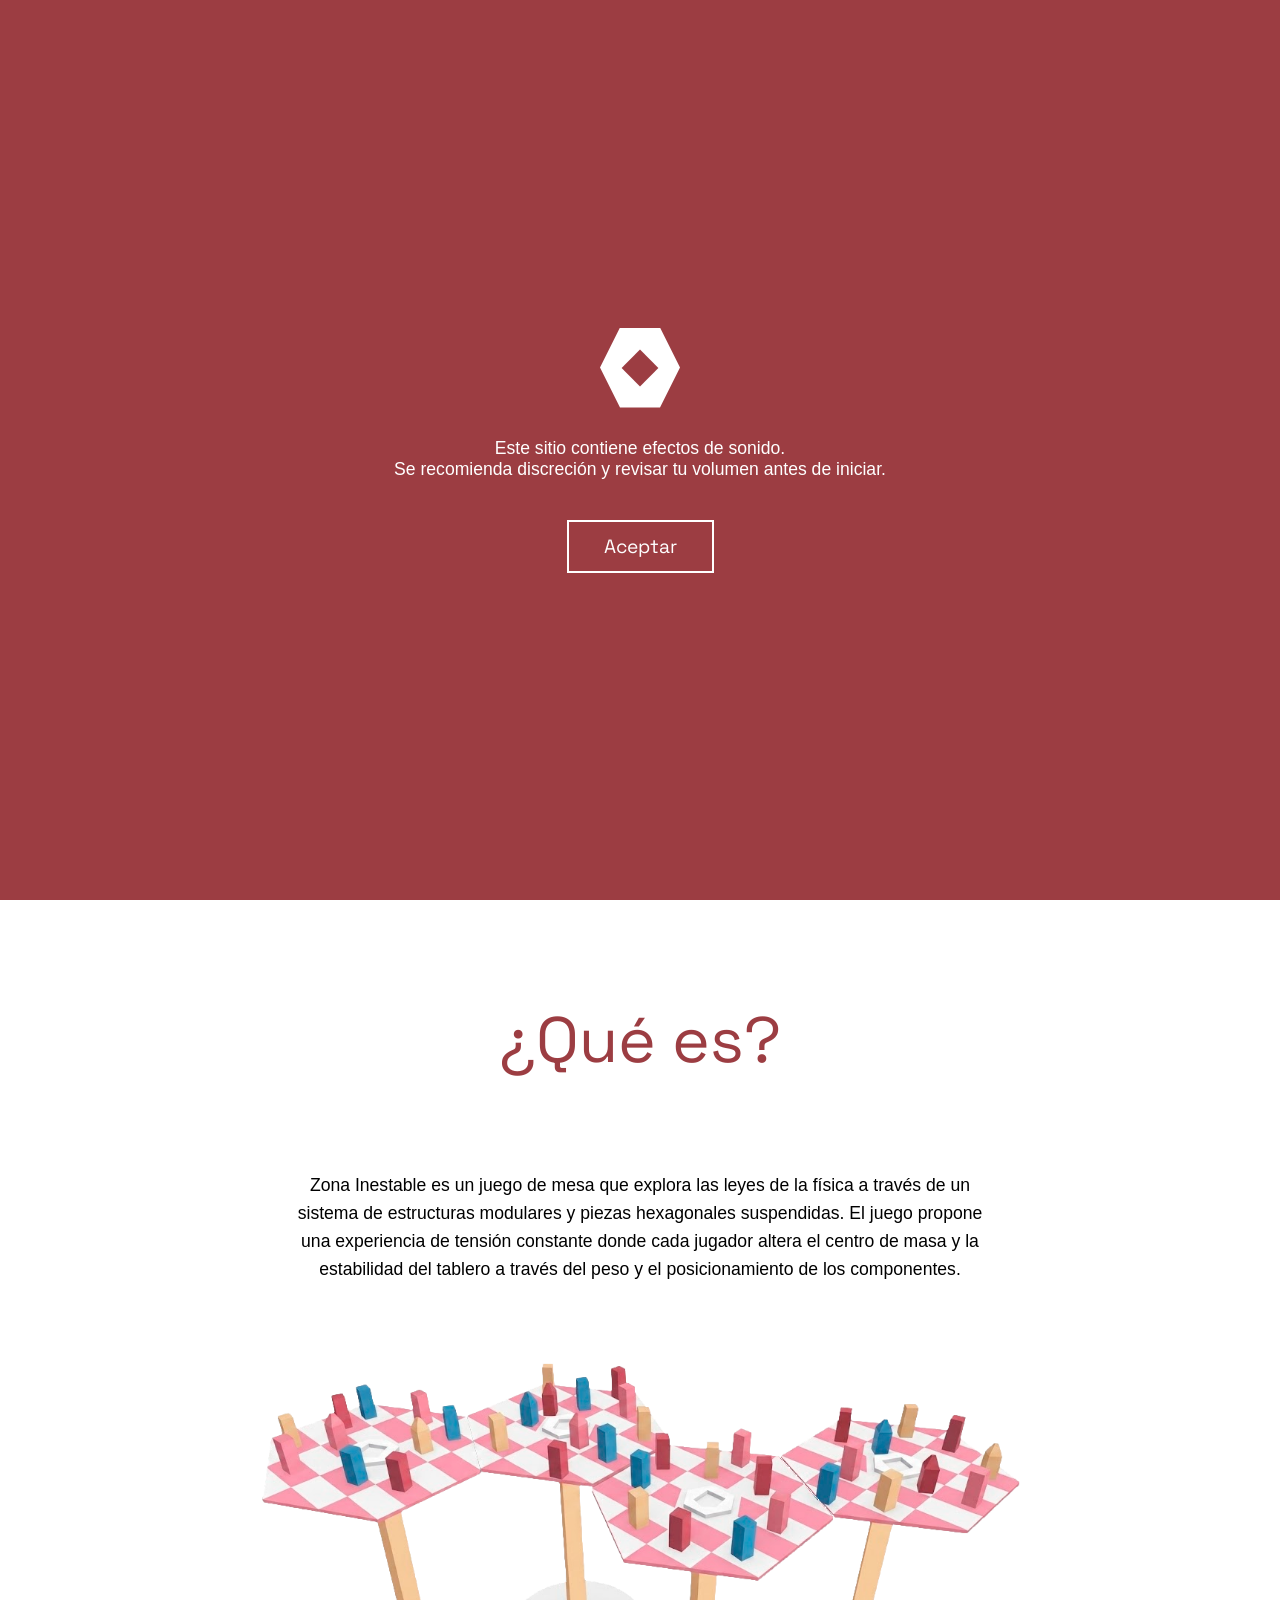
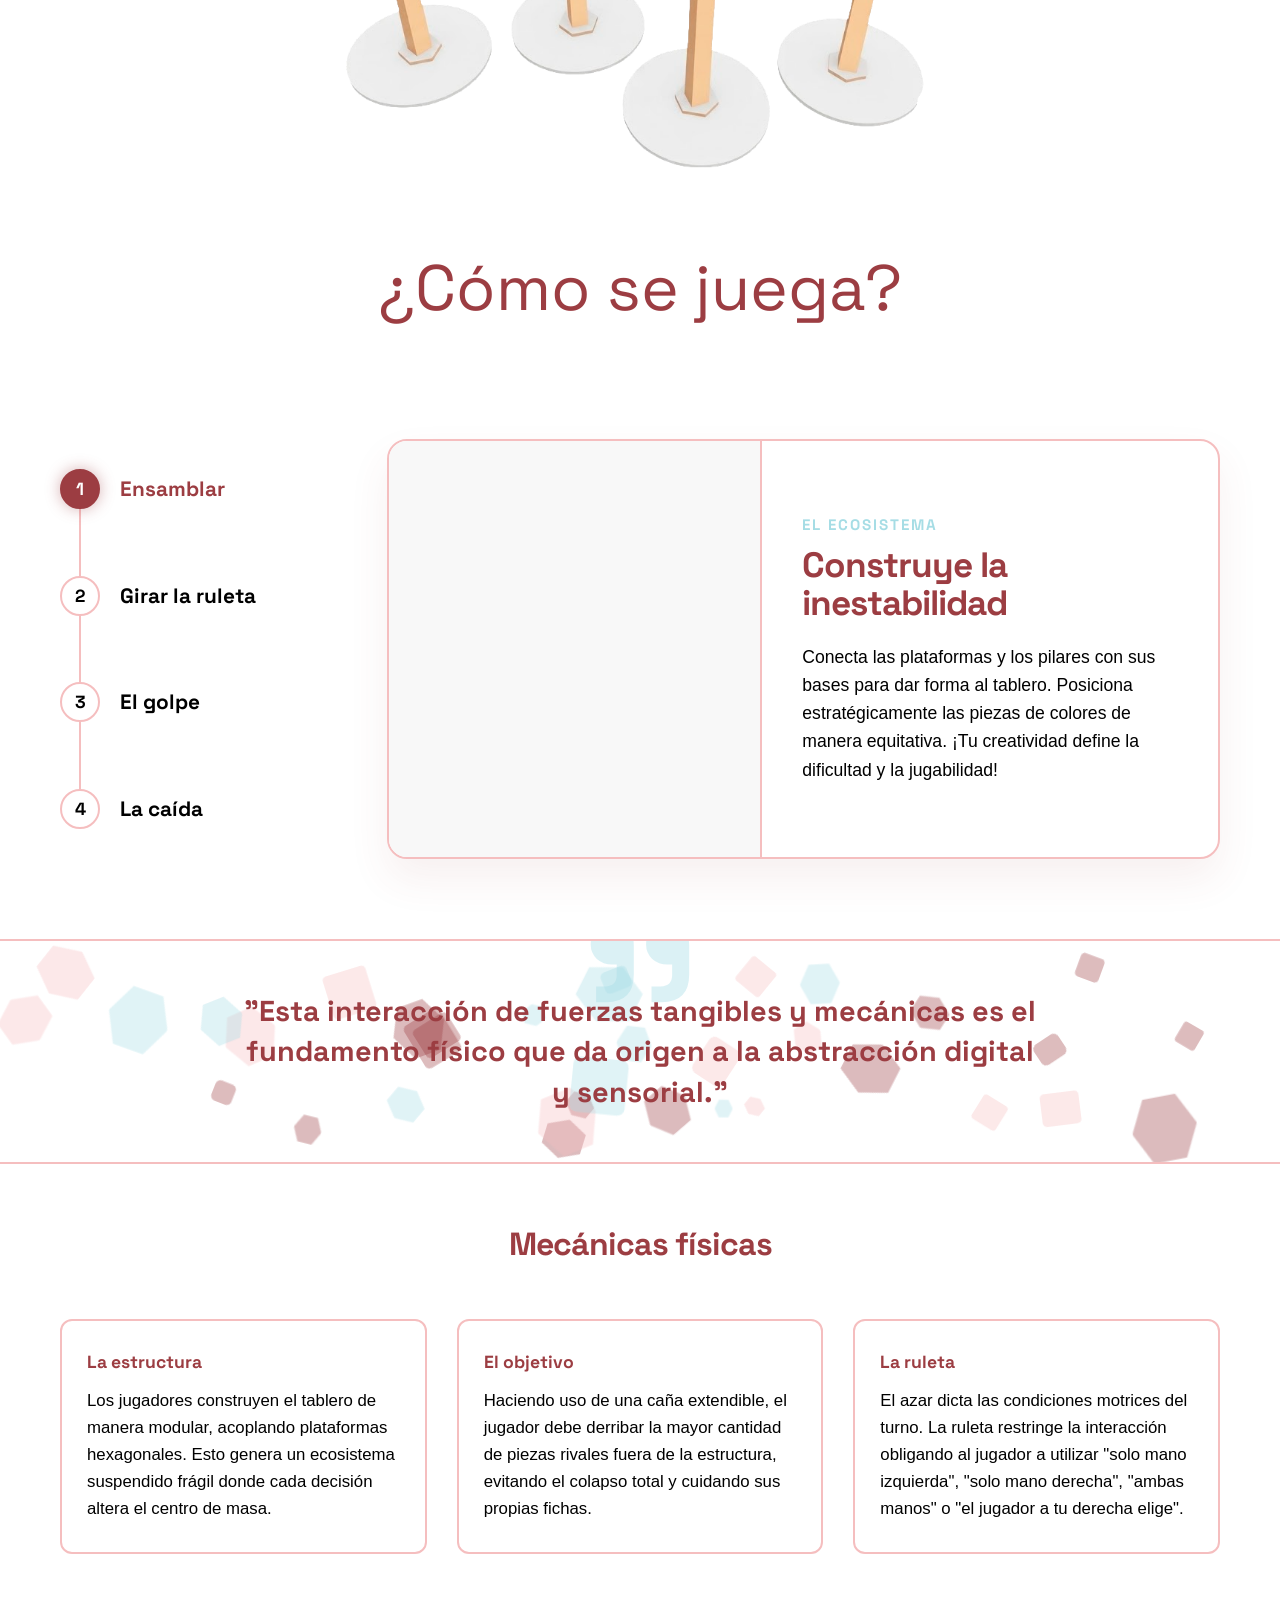
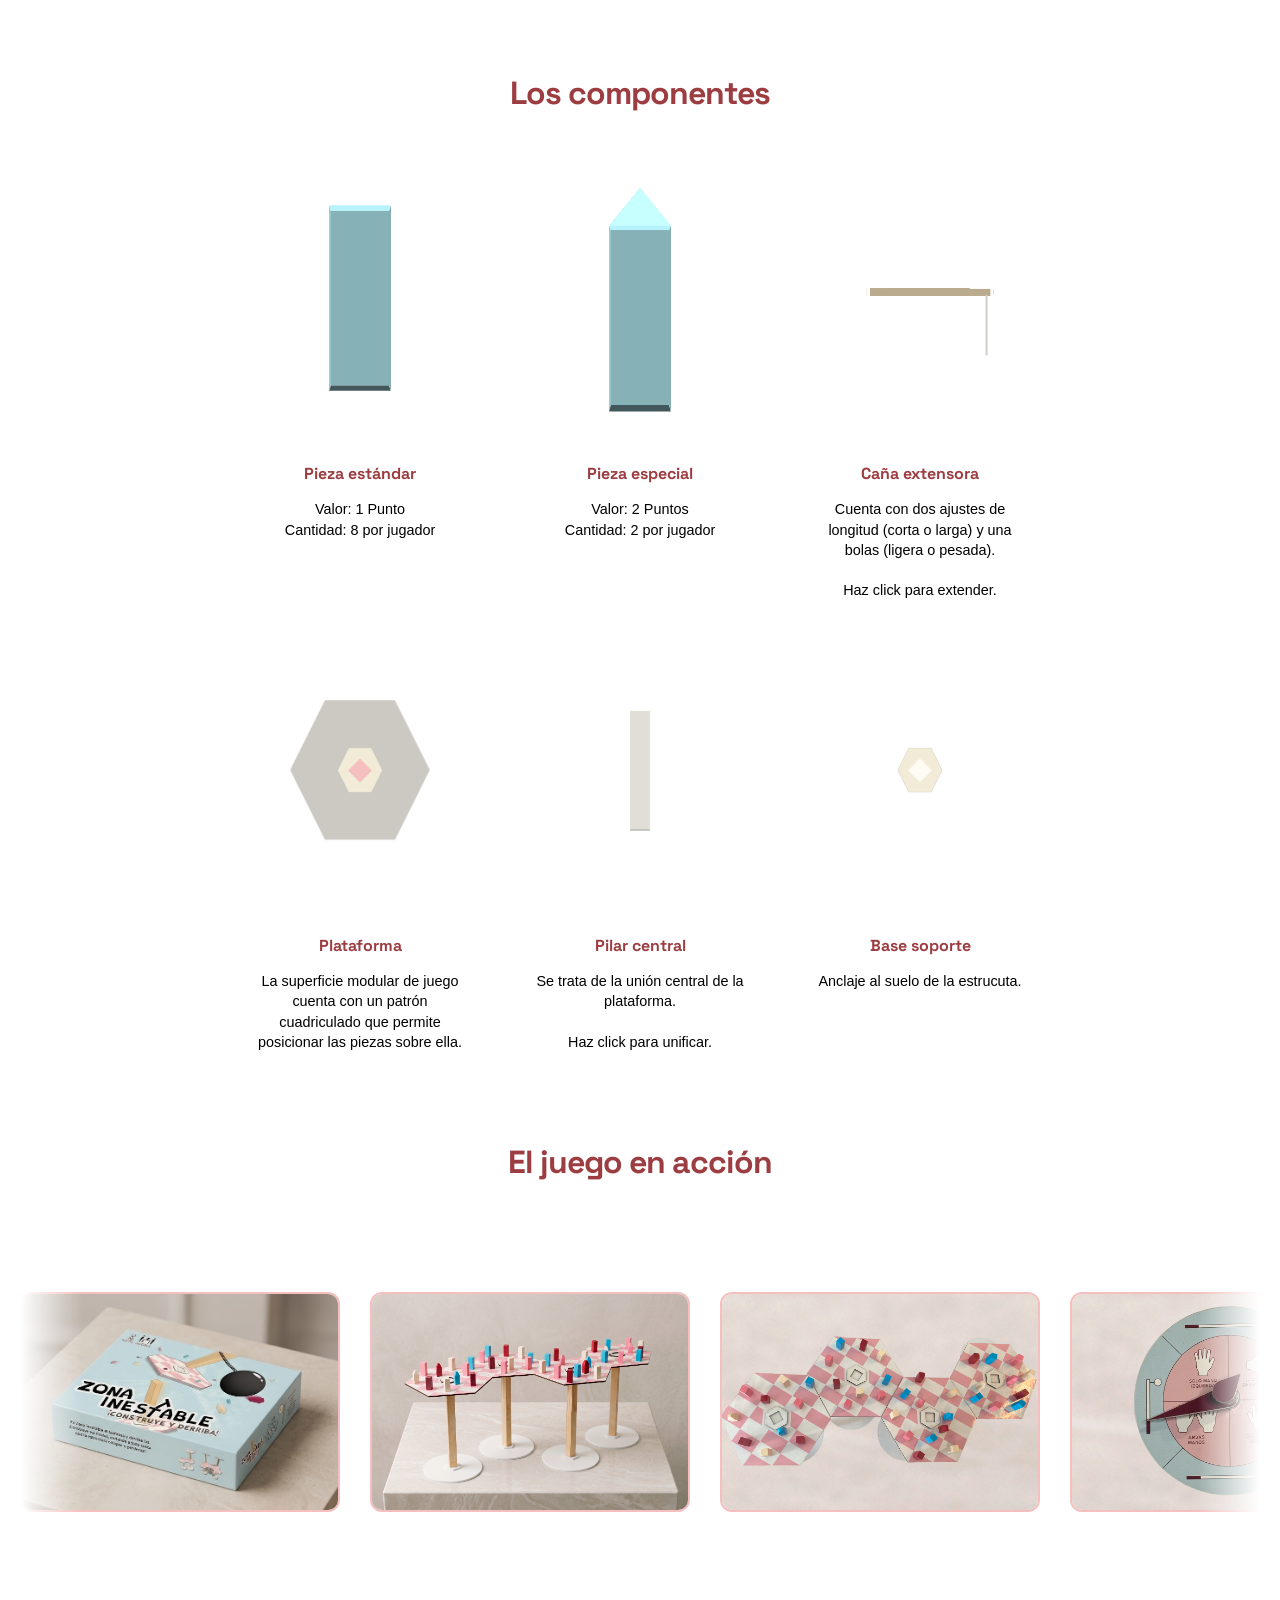
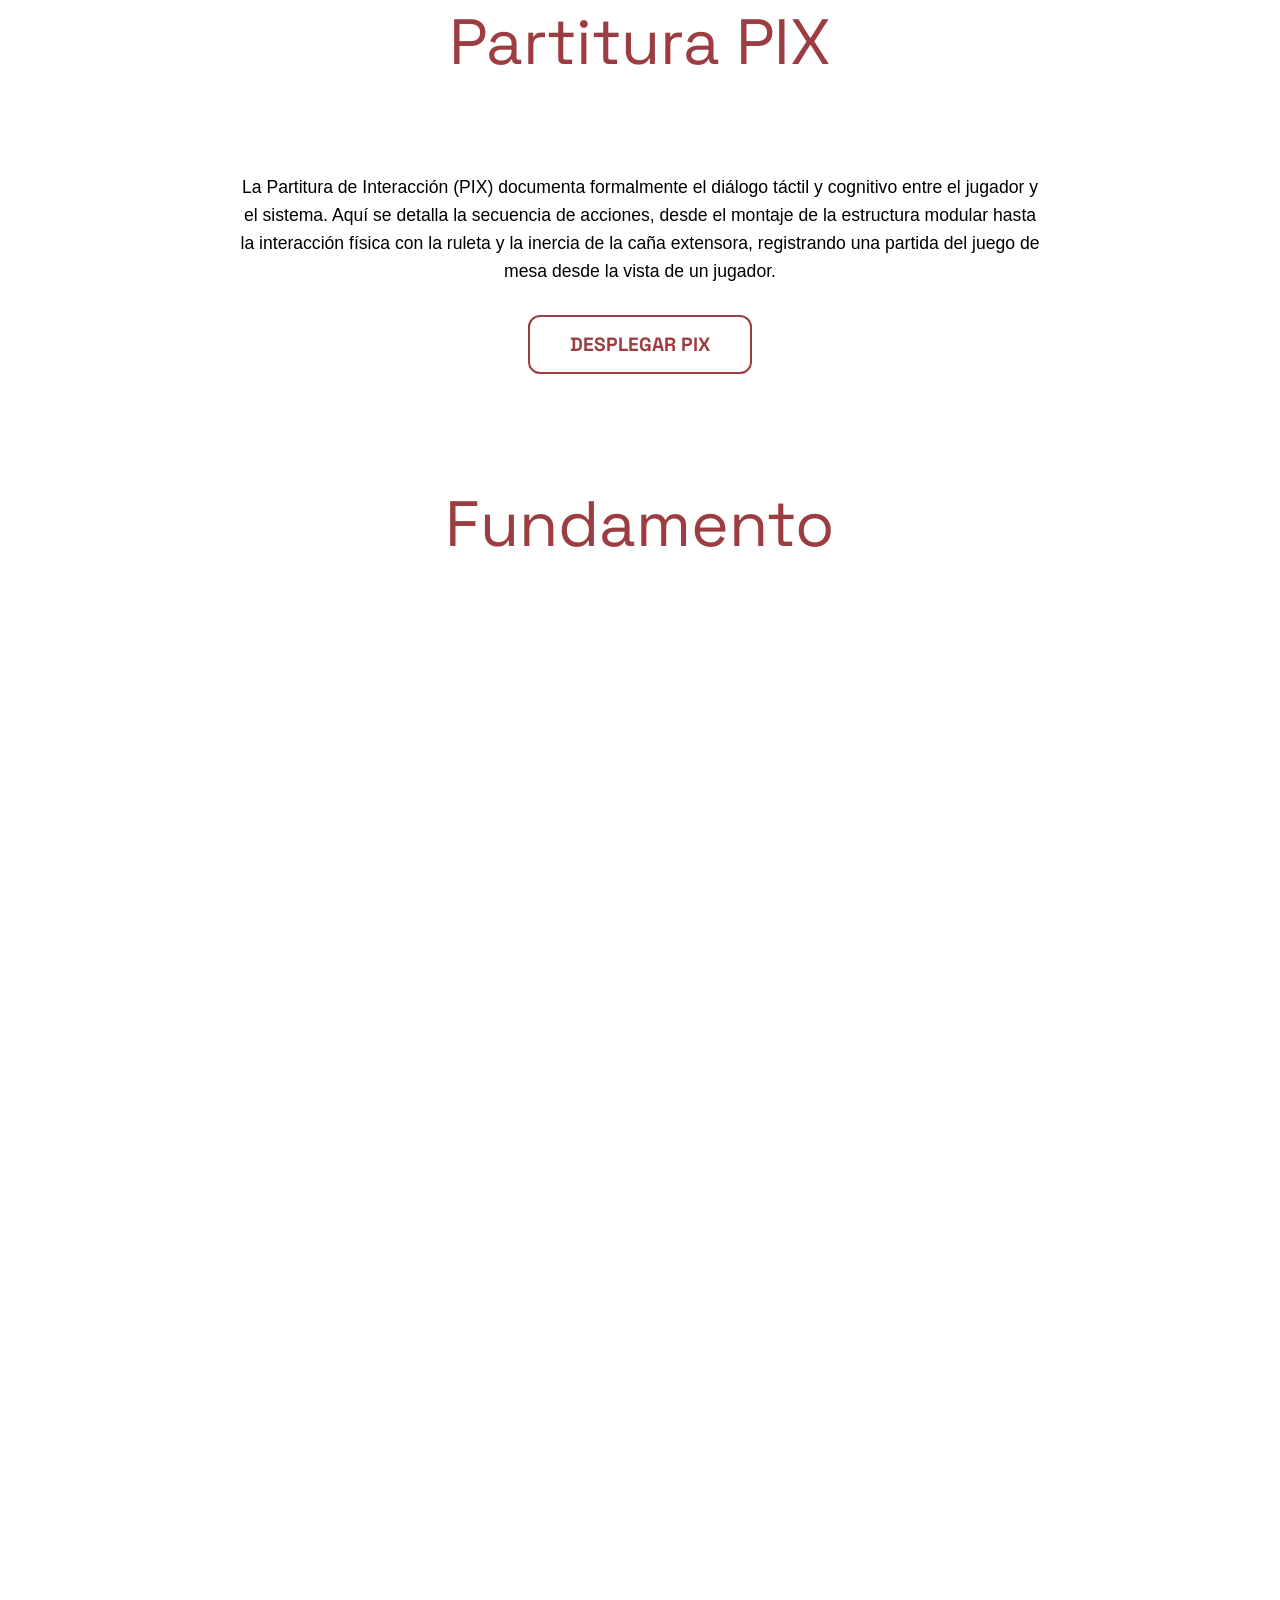
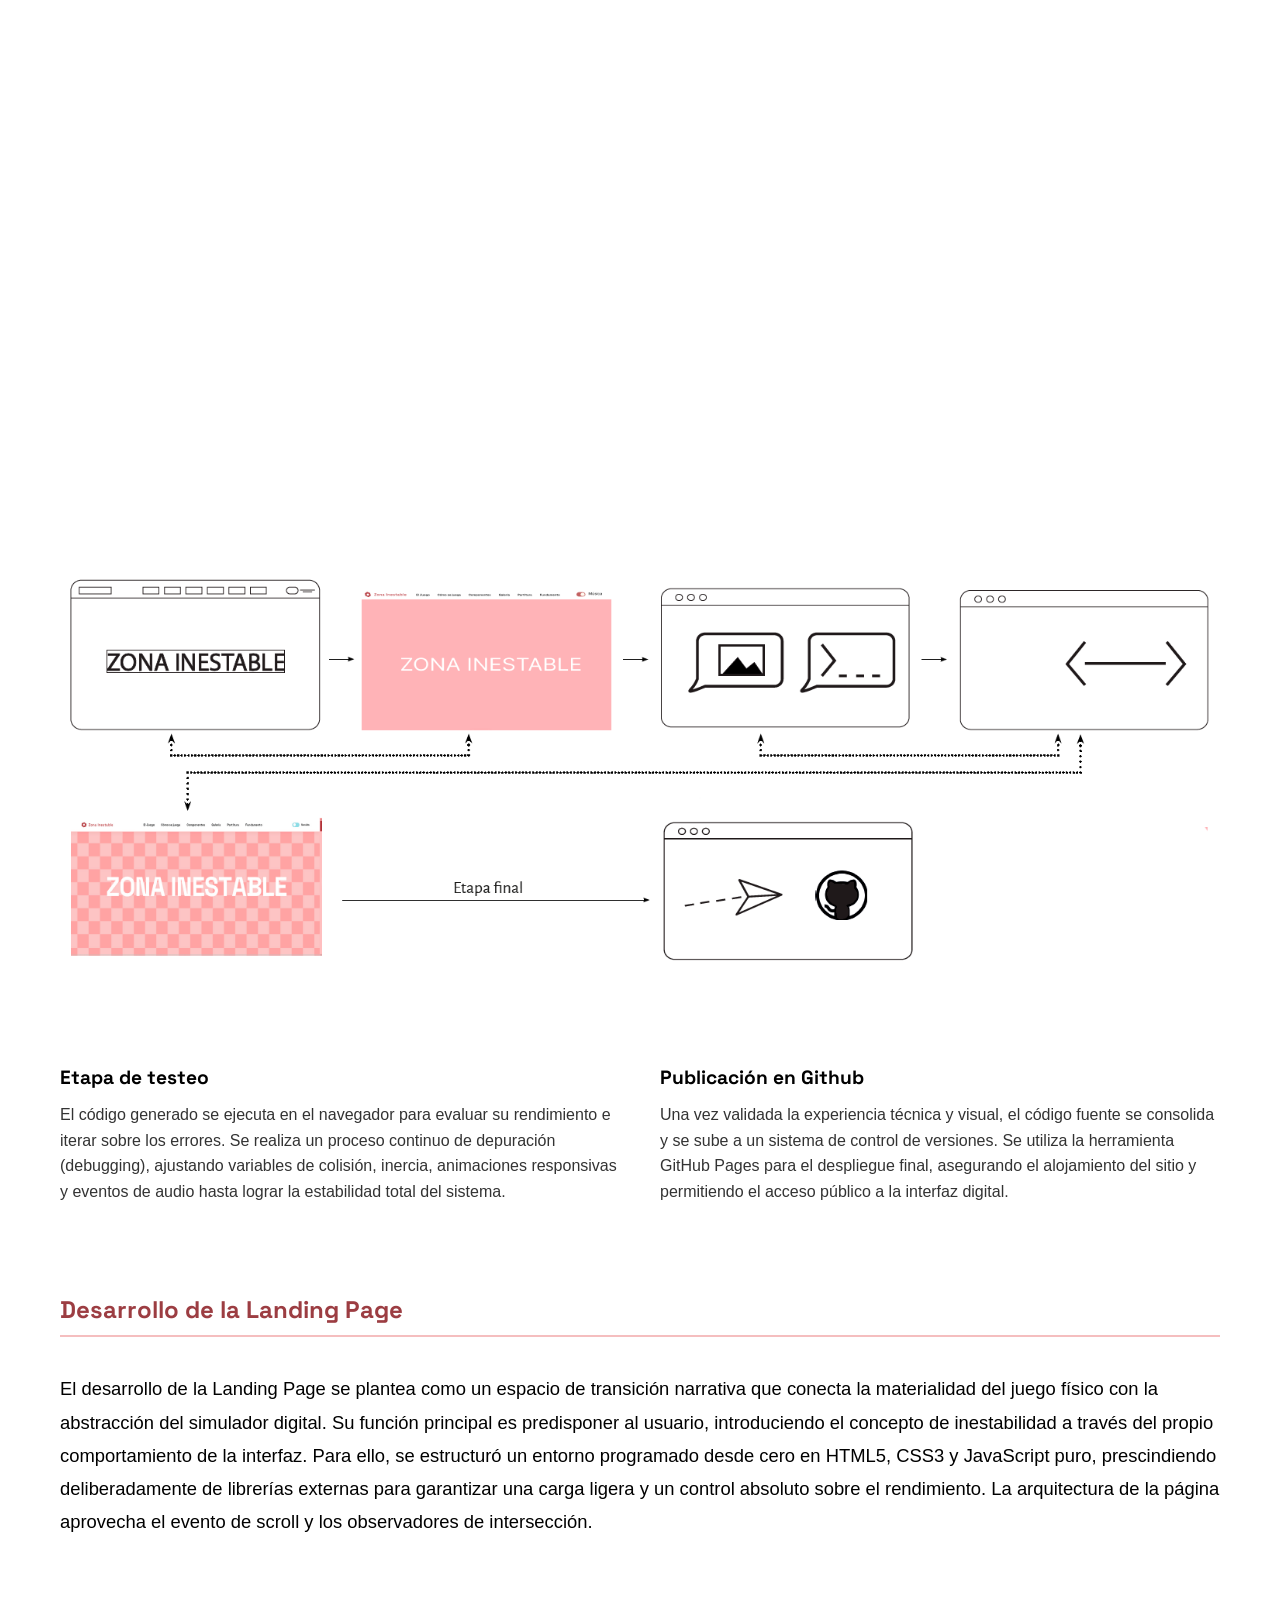
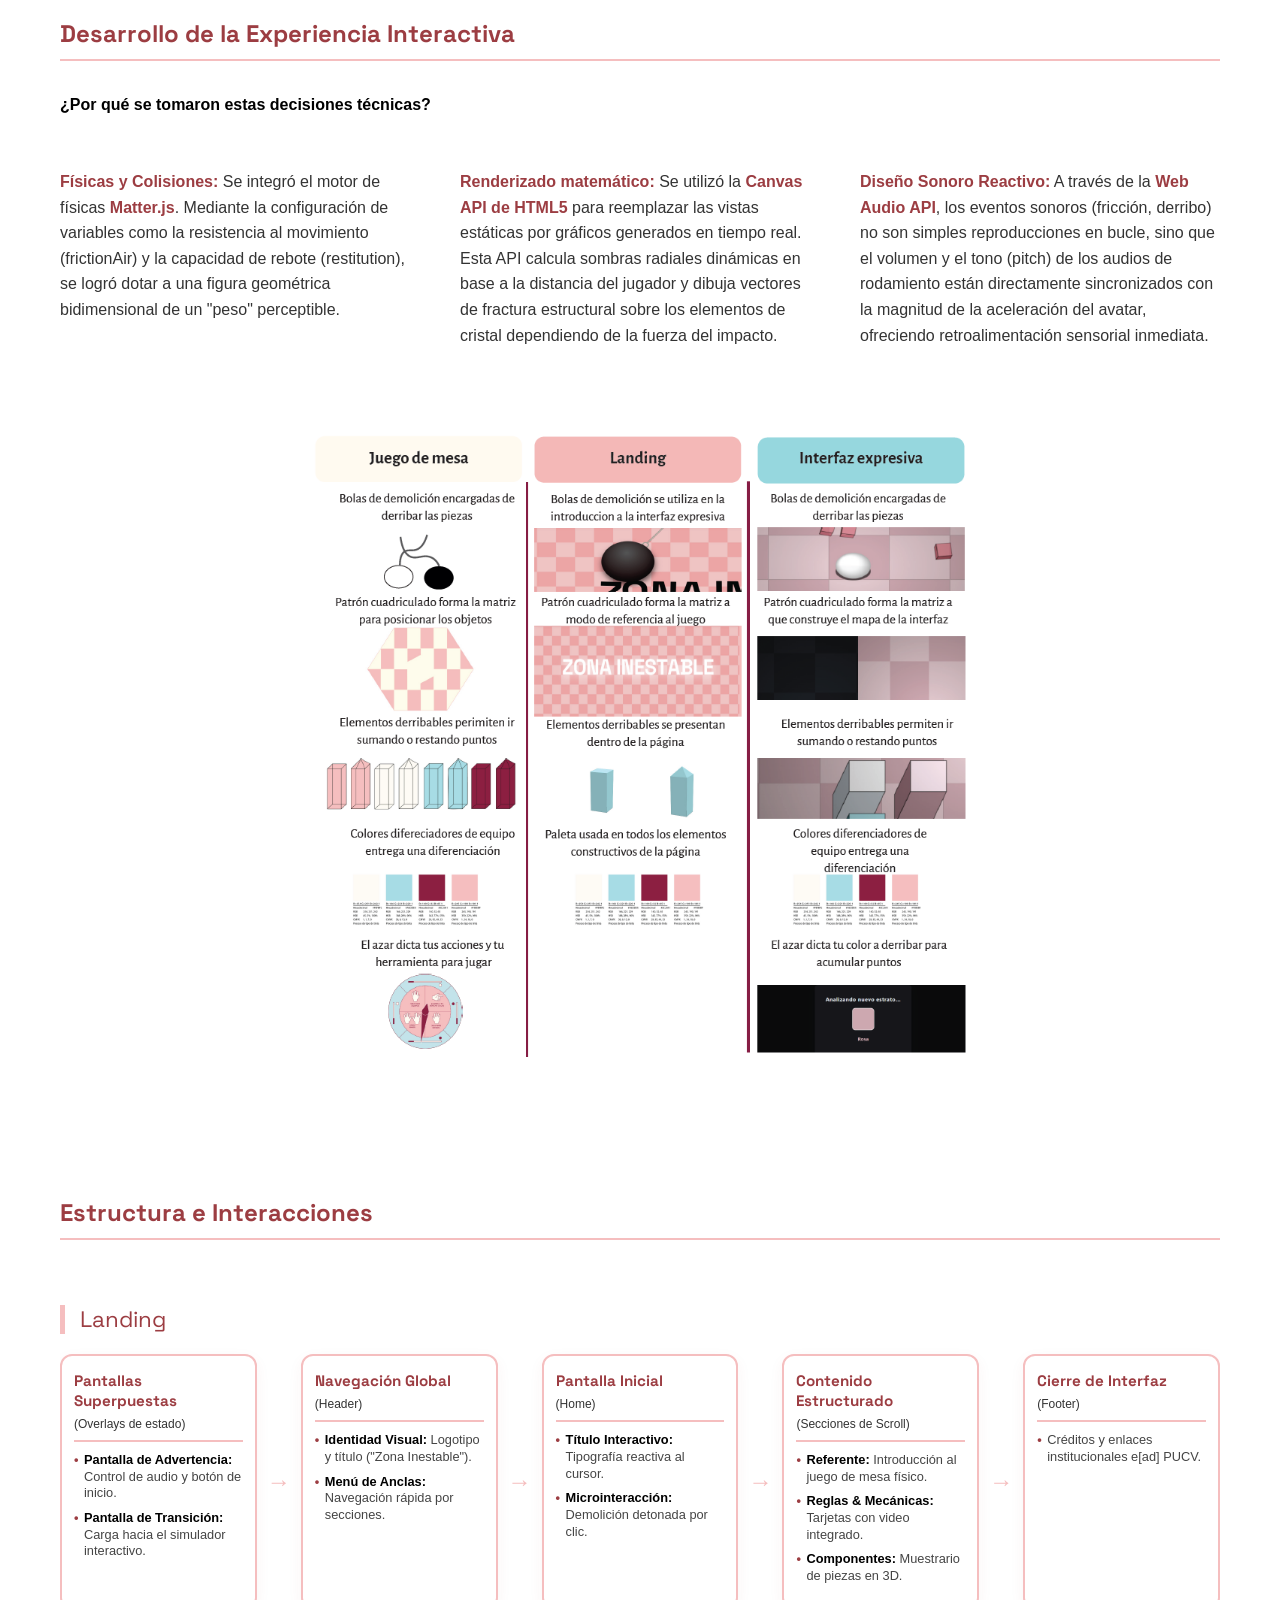
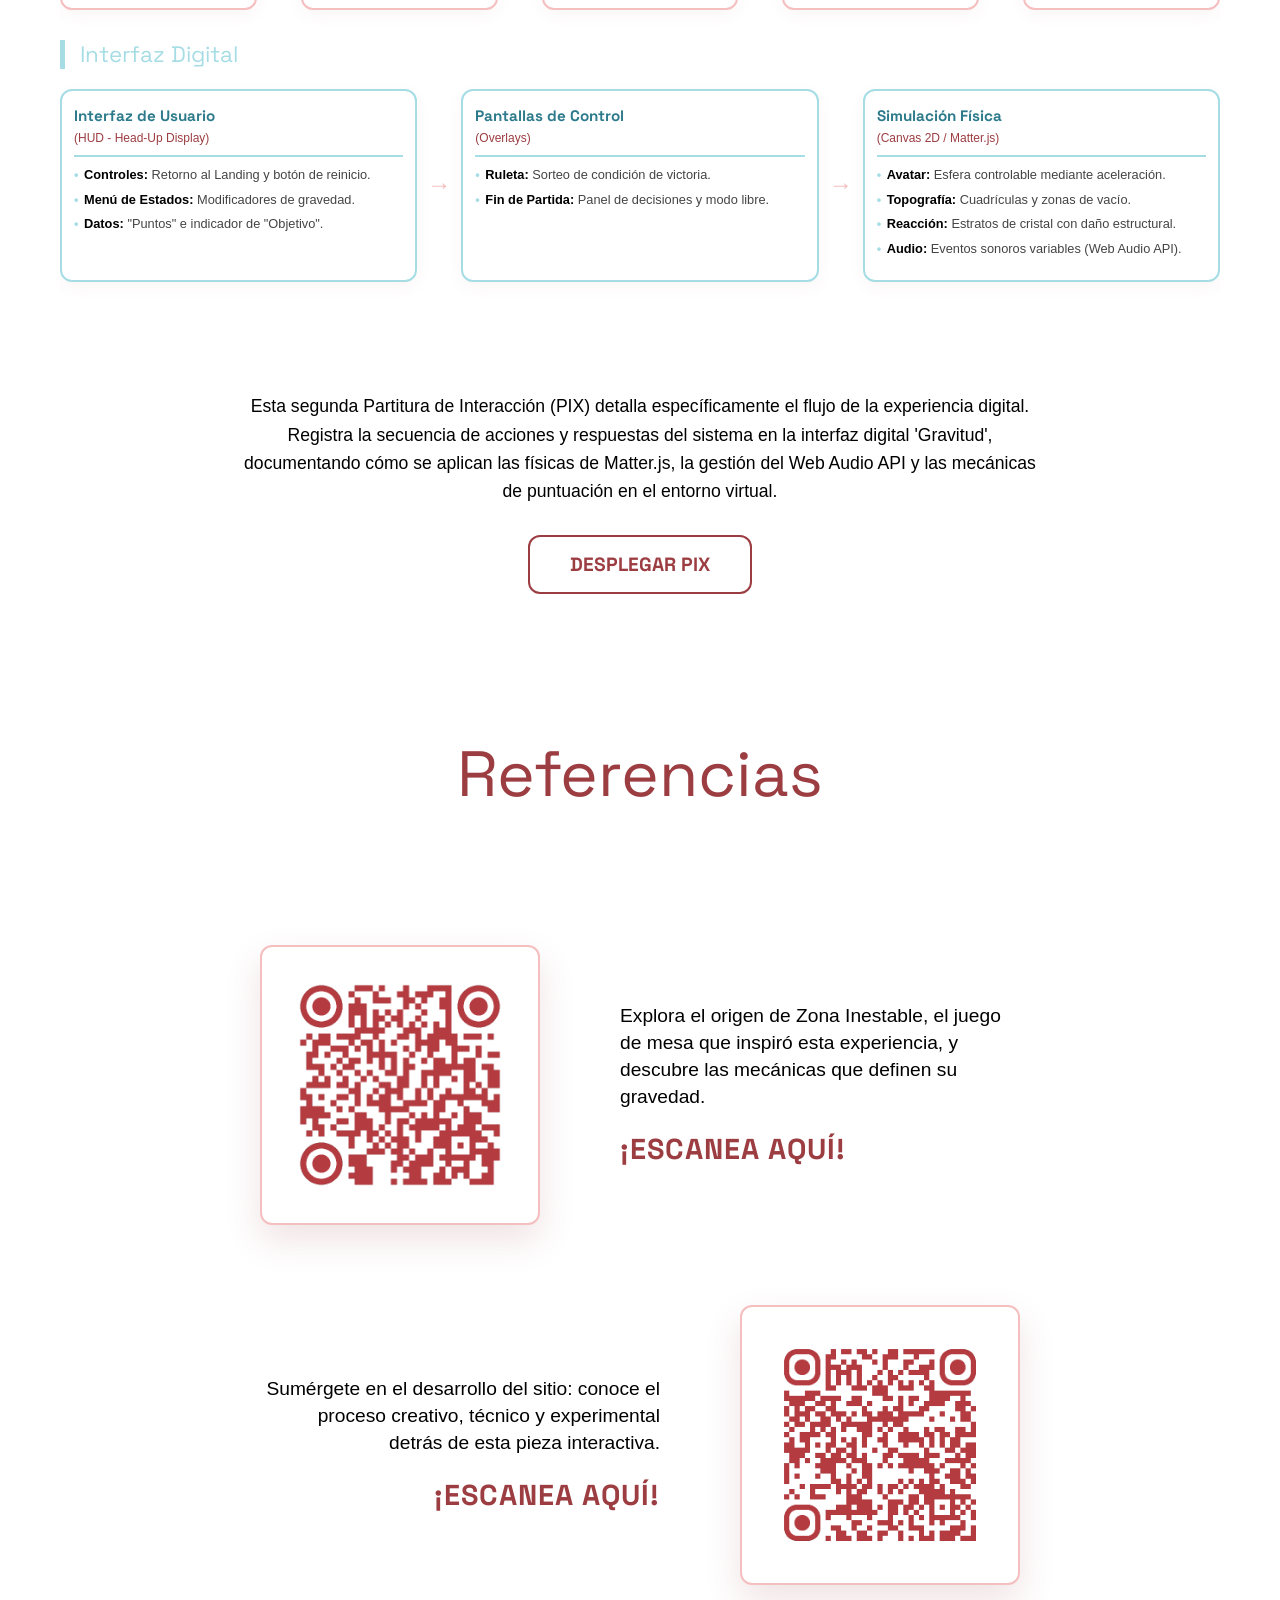
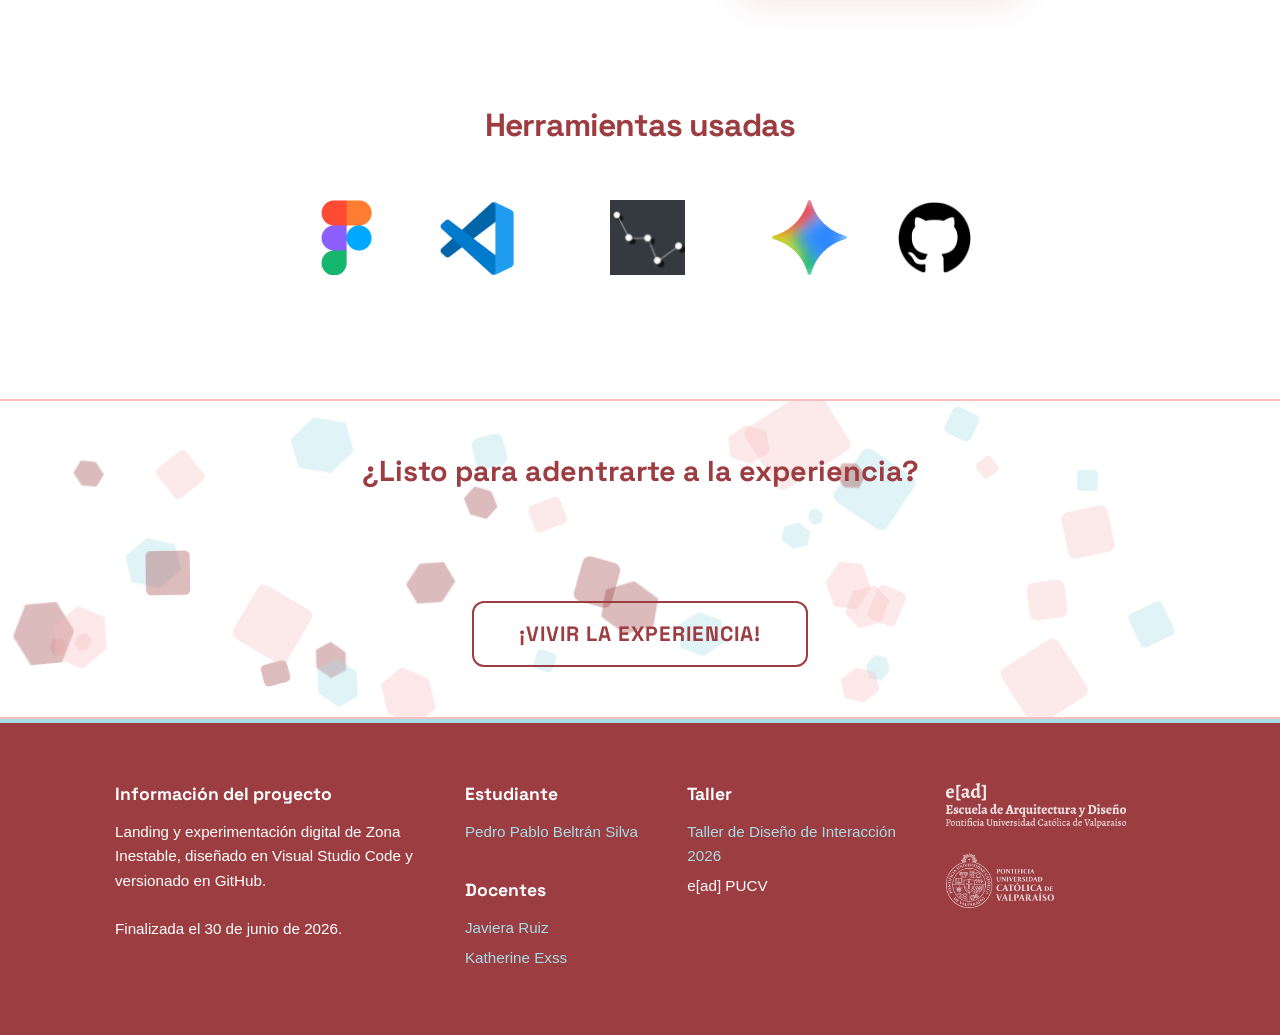
==== commit e31b49f8: "detalles finales Favicon" ====
--- a/index.html
+++ b/index.html
@@ -1,5 +1,26 @@
 <!DOCTYPE html>
 <html lang="es">
+    <head>
+    <meta charset="UTF-8">
+    <meta name="viewport" content="width=device-width, initial-scale=1.0">
+    <title>Zona Inestable - Landing Digital</title>
+
+    <!-- Aquí llamas a tu Favicon -->
+    <link rel="icon" type="fotos" href="fotos/tuerca.png">
+
+    <link rel="preconnect" href="https://fonts.googleapis.com">
+    <link rel="preconnect" href="https://fonts.gstatic.com" crossorigin>
+    <link href="https://fonts.googleapis.com/css2?family=Space+Grotesk:wght@600;700;800&family=Syne:wght@700;800&display=swap" rel="stylesheet">
+
+    <link rel="stylesheet" href="style.css">
+
+    <script>
+        if ('scrollRestoration' in history) {
+            history.scrollRestoration = 'manual';
+        }
+        window.scrollTo(0, 0);
+    </script>
+</head>
 <head>
     <meta charset="UTF-8">
     <meta name="viewport" content="width=device-width, initial-scale=1.0">
@@ -390,11 +411,11 @@
                 <p class="pix-description" style="max-width: 800px; text-align: center; margin-bottom: 30px; color: #000000; line-height: 1.6; font-size: 1.1rem;">
                     La Partitura de Interacción (PIX) documenta formalmente el diálogo táctil y cognitivo entre el jugador y el sistema. Aquí se detalla la secuencia de acciones, desde el montaje de la estructura modular hasta la interacción física con la ruleta y la inercia de la caña extensora, registrando una partida del juego de mesa desde la vista de un jugador.
                 </p>
-                <button class="btn-ghost-style pix-trigger-btn" id="btnPix">Desplegar PIX</button>
-                <div class="pix-matrix-wrapper" id="pi">
+                <button class="btn-ghost-style pix-trigger-btn" id="btnPix">Desplegar Pix</button>
+                <div class="pix-matrix-wrapper" id="pixMatrix">
                     <div class="pix-highlight-box">
                         <div class="pix-raw-code">
-                            <iframe class="pix-viewer" src="https://eadpucv.github.io/pix/#!/import/[base64]" width="100%" height="914" frameborder="0" loading="lazy"></iframe>
+                            <iframe class="pix-viewer" src="https://eadpucv.github.io/pix/#!/import/[base64]" width="100%" height="914" frameborder="0" loading="lazy"></iframe>
                         </div>
                     </div>
                 </div>
@@ -554,11 +575,11 @@
                     <p class="pix-description" style="max-width: 800px; text-align: center; margin-bottom: 30px; color: #000000; line-height: 1.6; font-size: 1.1rem; margin-top: 0;">
                         Esta segunda Partitura de Interacción (PIX) detalla específicamente el flujo de la experiencia digital. Registra la secuencia de acciones y respuestas del sistema en la interfaz digital 'Gravitud', documentando cómo se aplican las físicas de Matter.js, la gestión del Web Audio API y las mecánicas de puntuación en el entorno virtual.
                     </p>
-                    <button class="btn-ghost-style pix-trigger-btn" id="btnPixFundamento">Desplegar PIX</button>
-                    <div class="pix-matrix-wrapper" id="pixFundamento">
+                    <button class="btn-ghost-style pix-trigger-btn" id="btnPixFundamento">Desplegar Pix</button>
+                    <div class="pix-matrix-wrapper" id="pixMatrixFundamento">
                         <div class="pix-highlight-box">
                             <div class="pix-raw-code">
-                                <iframe class="pix-viewer" src="https://eadpucv.github.io/pix/#!/import/[base64]" width="100%" height="898" frameborder="0" loading="lazy"></iframe>
+                                <iframe class="pix-viewer" src="https://eadpucv.github.io/pix/#!/import/[base64]" width="100%" height="898" frameborder="0" loading="lazy"></iframe>
                             </div>
                         </div>
                     </div>
@@ -651,7 +672,7 @@
                 <h4>Taller</h4>
                 <p><a href="https://wiki.ead.pucv.cl/Taller_de_Dise%C3%B1o_de_Interacci%C3%B3n_2026" target="_blank" class="footer-link">Taller de Diseño de Interacción 2026</a><br>e[ad] PUCV</p>
             </div>
-            <div class="fotos/footer-col footer-logos-col">
+            <div class="footer-col footer-logos-col">
                 <img src="fotos/ead.png" alt="Logo eAD">
                 <img src="fotos/pucv.png" alt="Logo PUCV">
             </div>
@@ -671,4 +692,4 @@
 
     <script src="script.js"></script>
 </body>
-</html>
+</html>
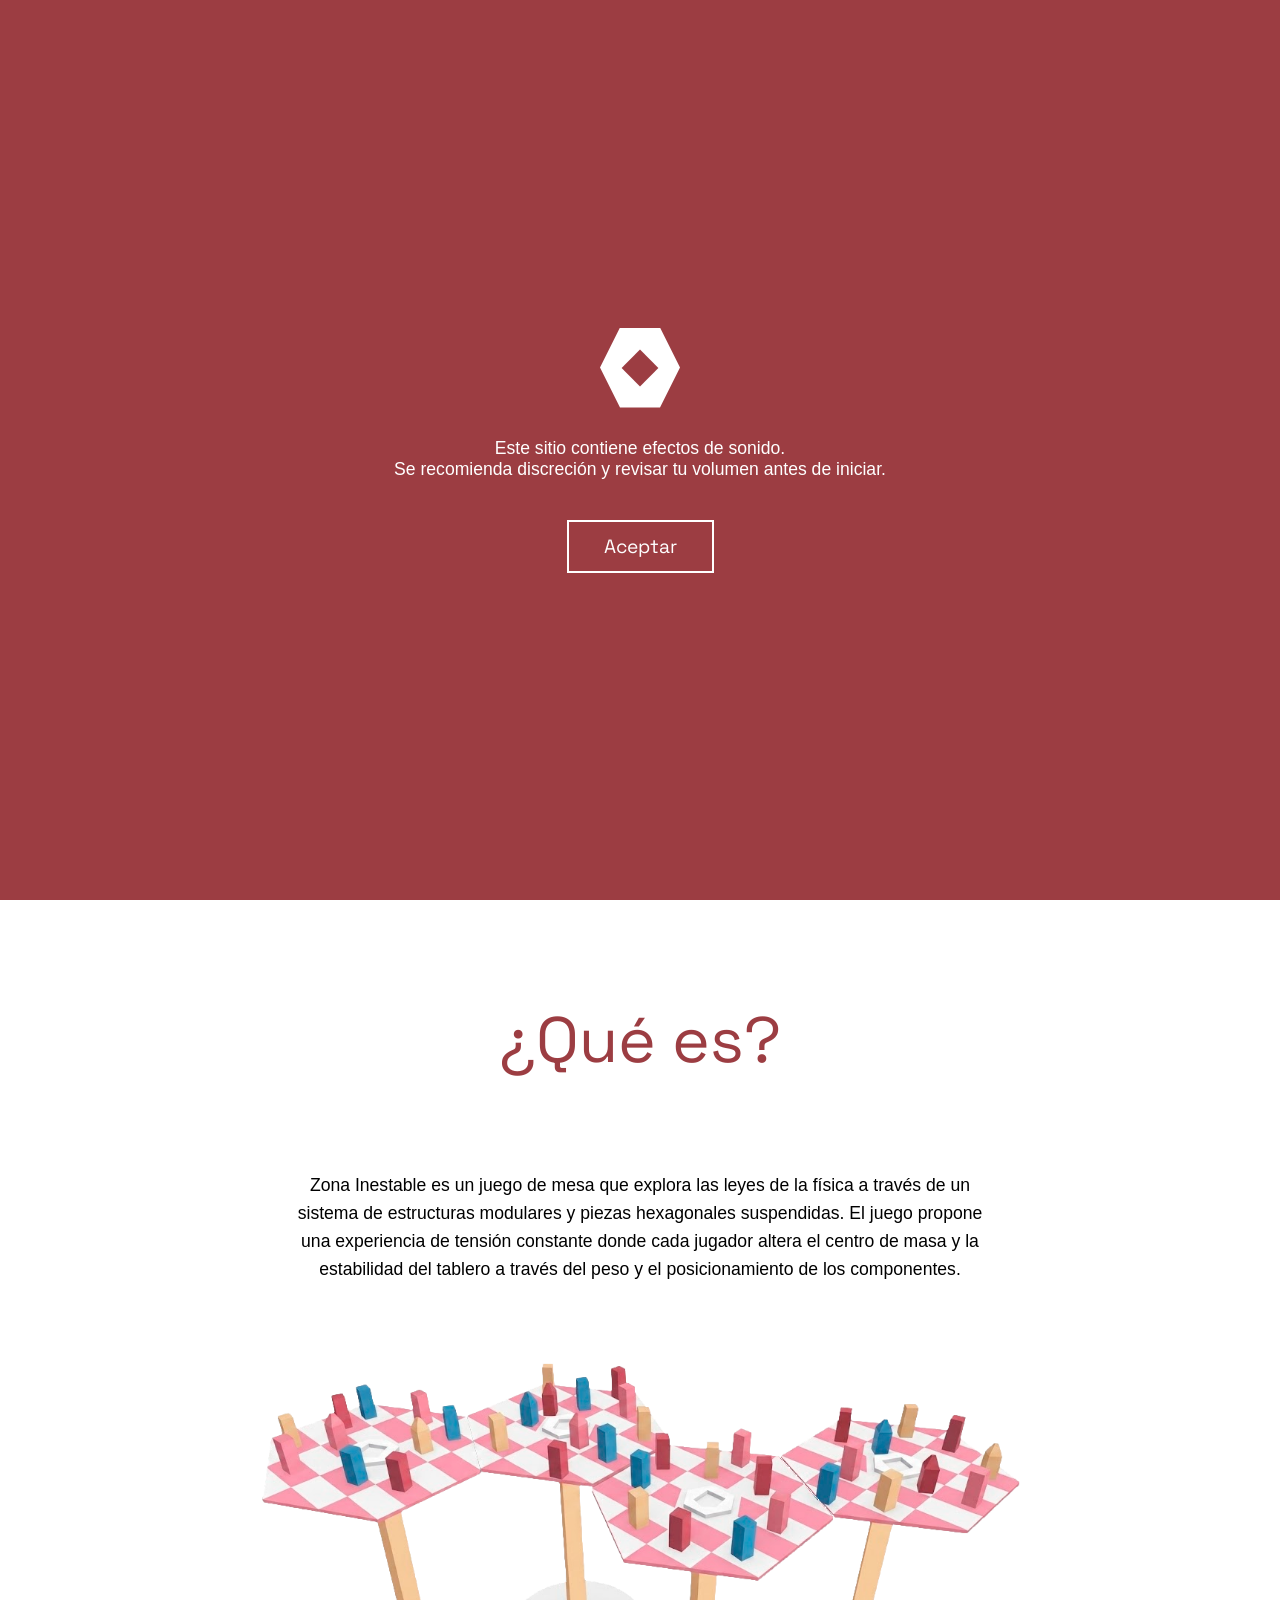
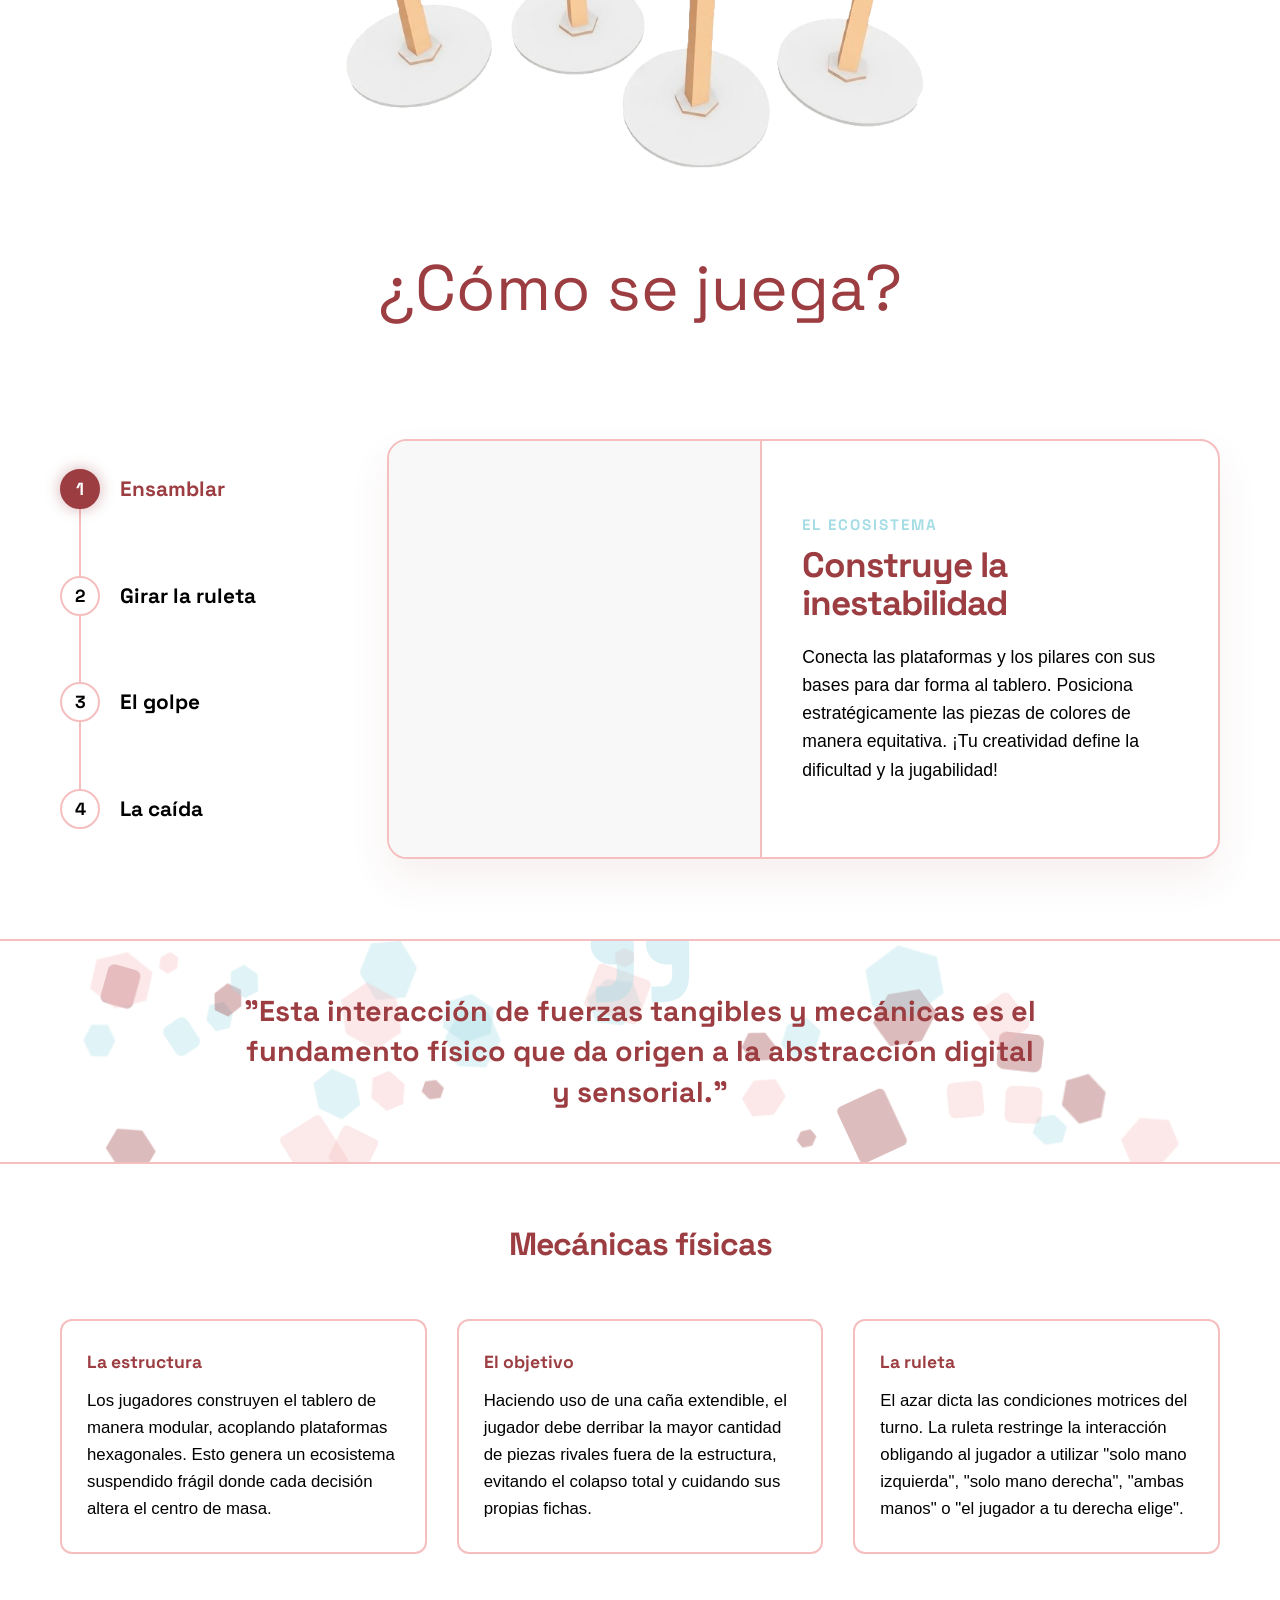
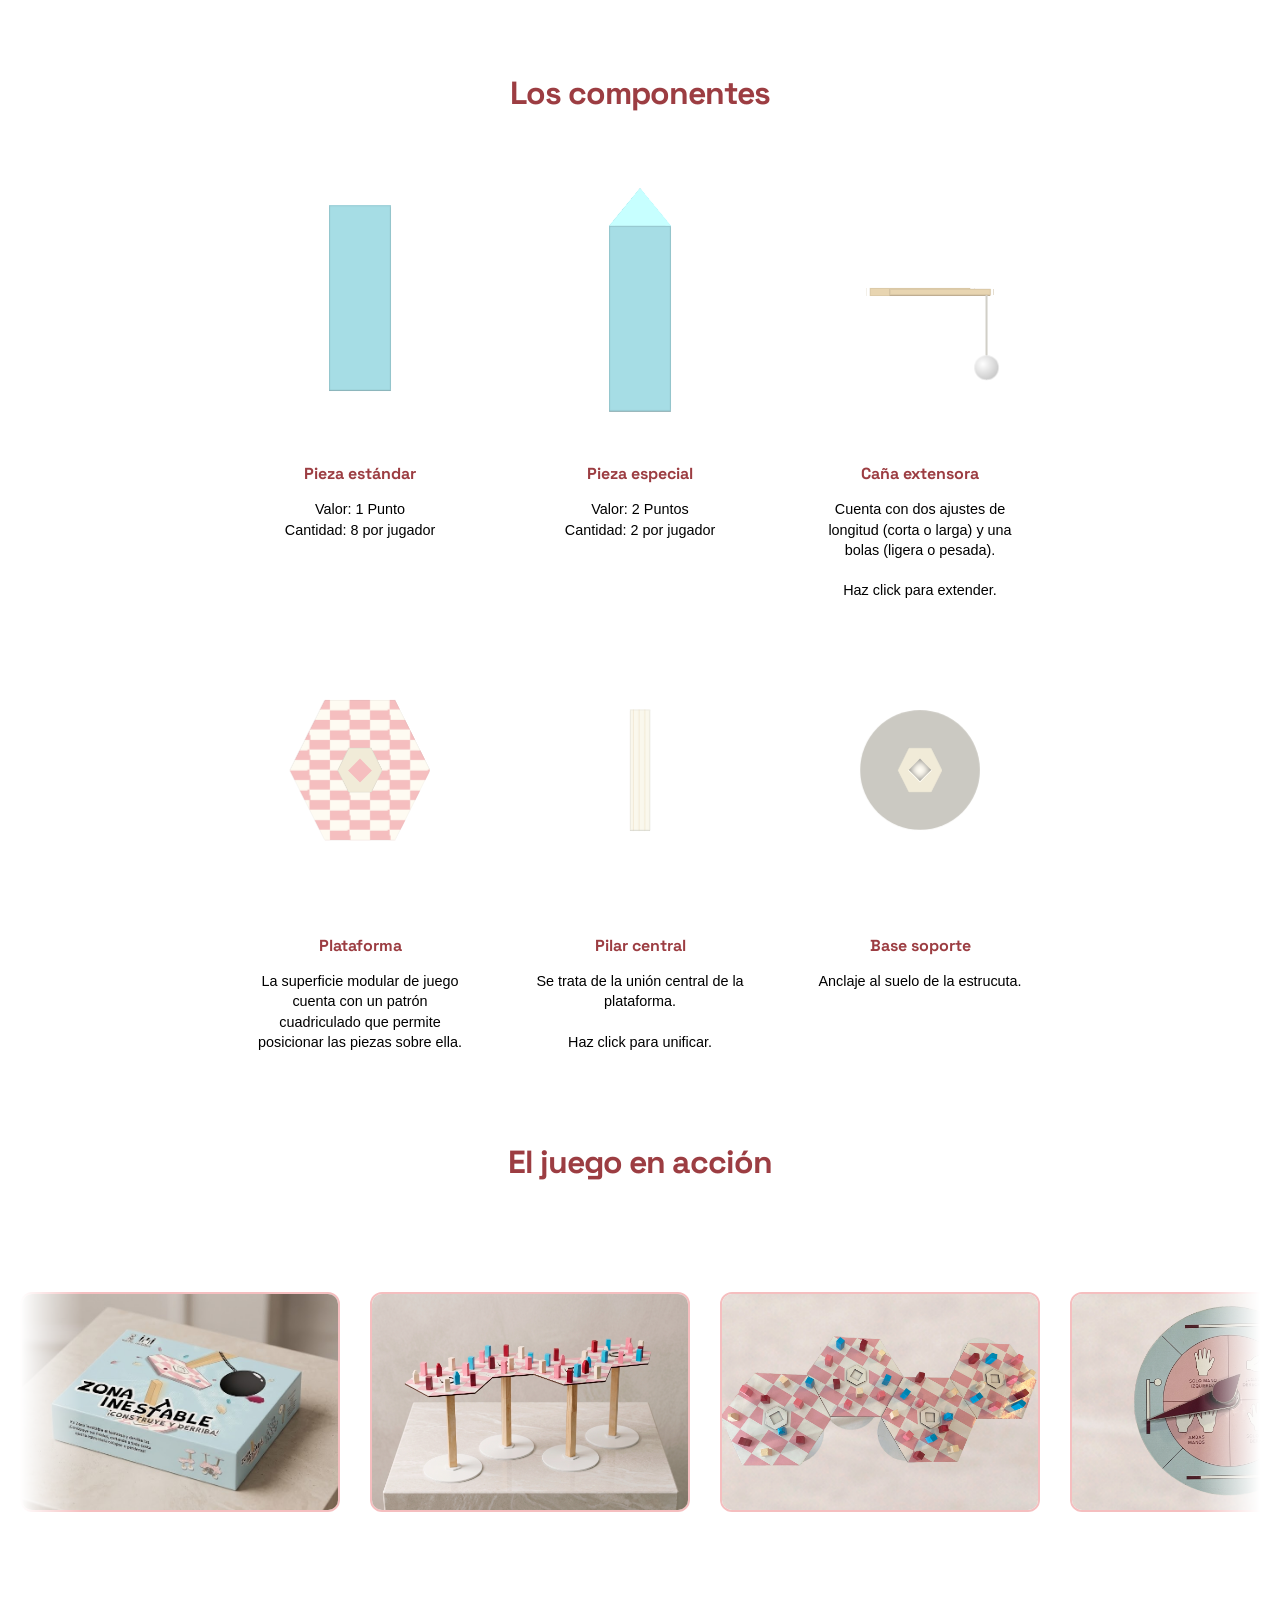
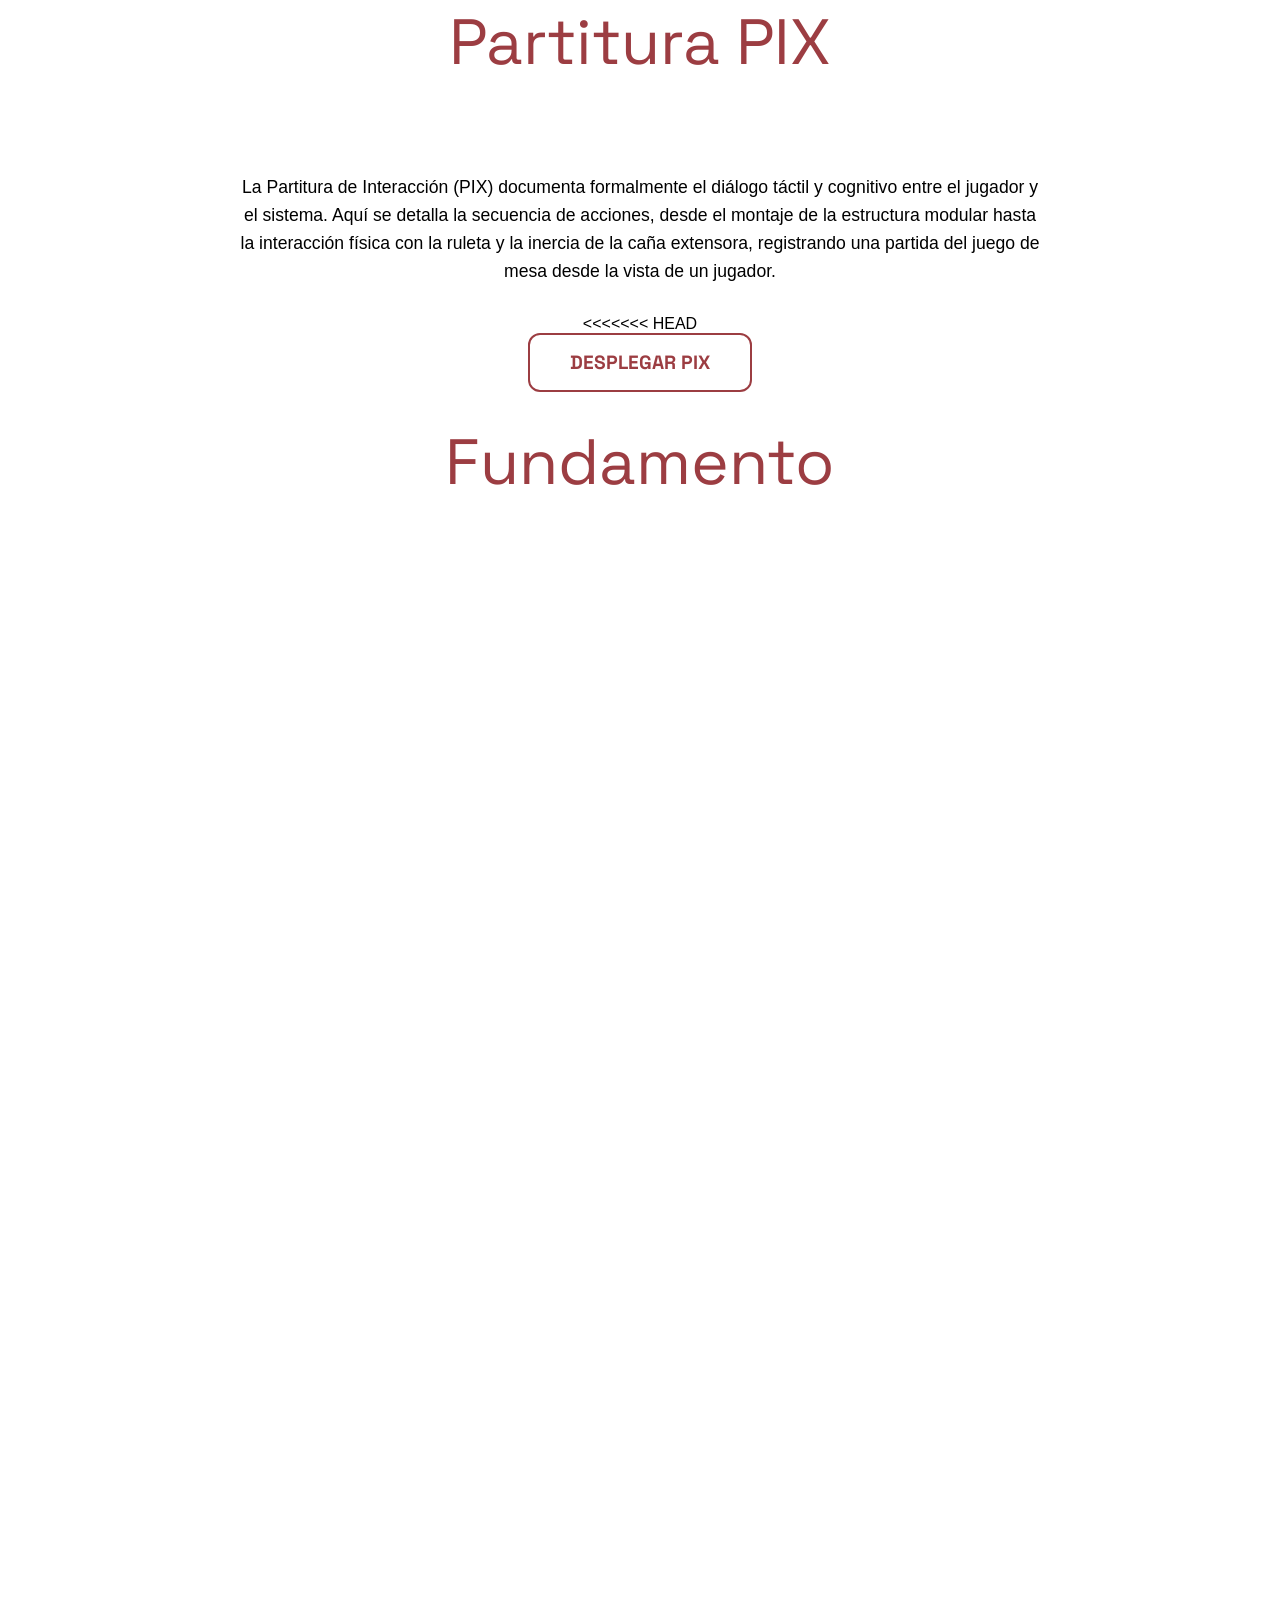
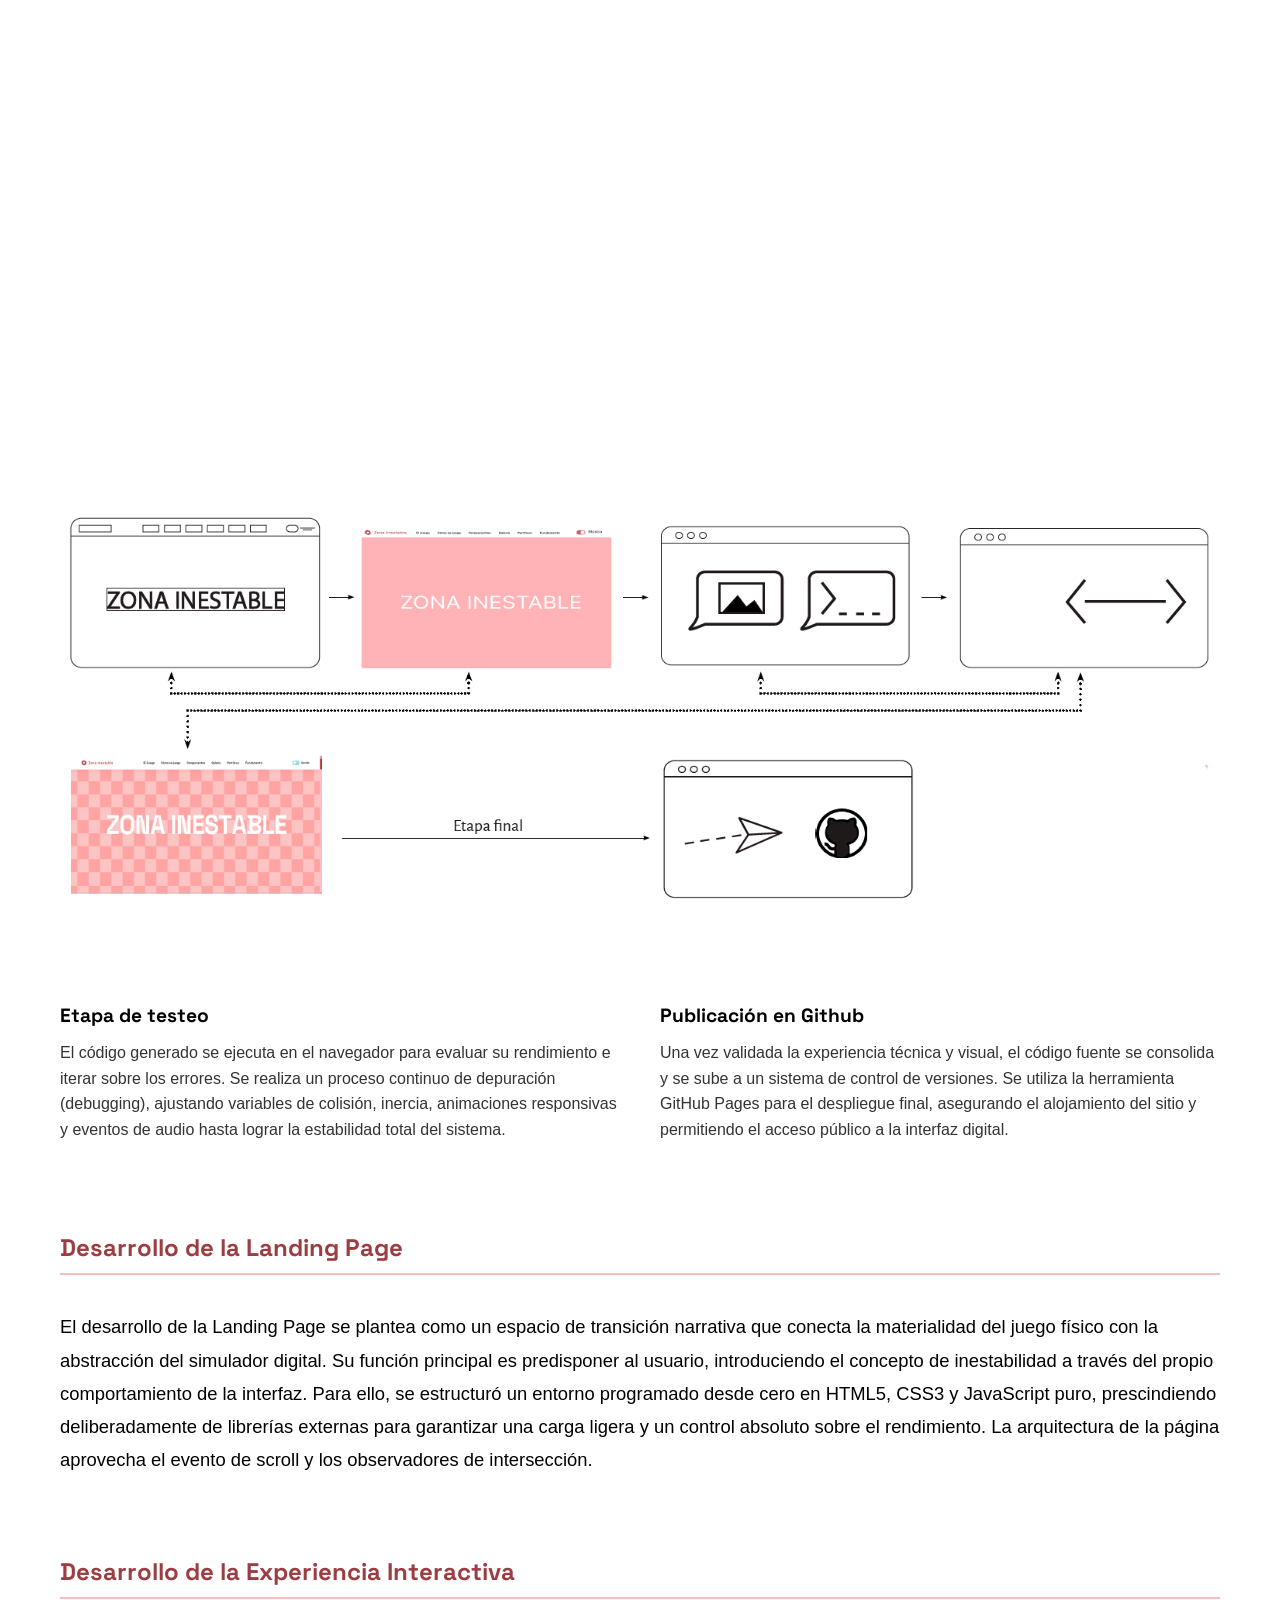
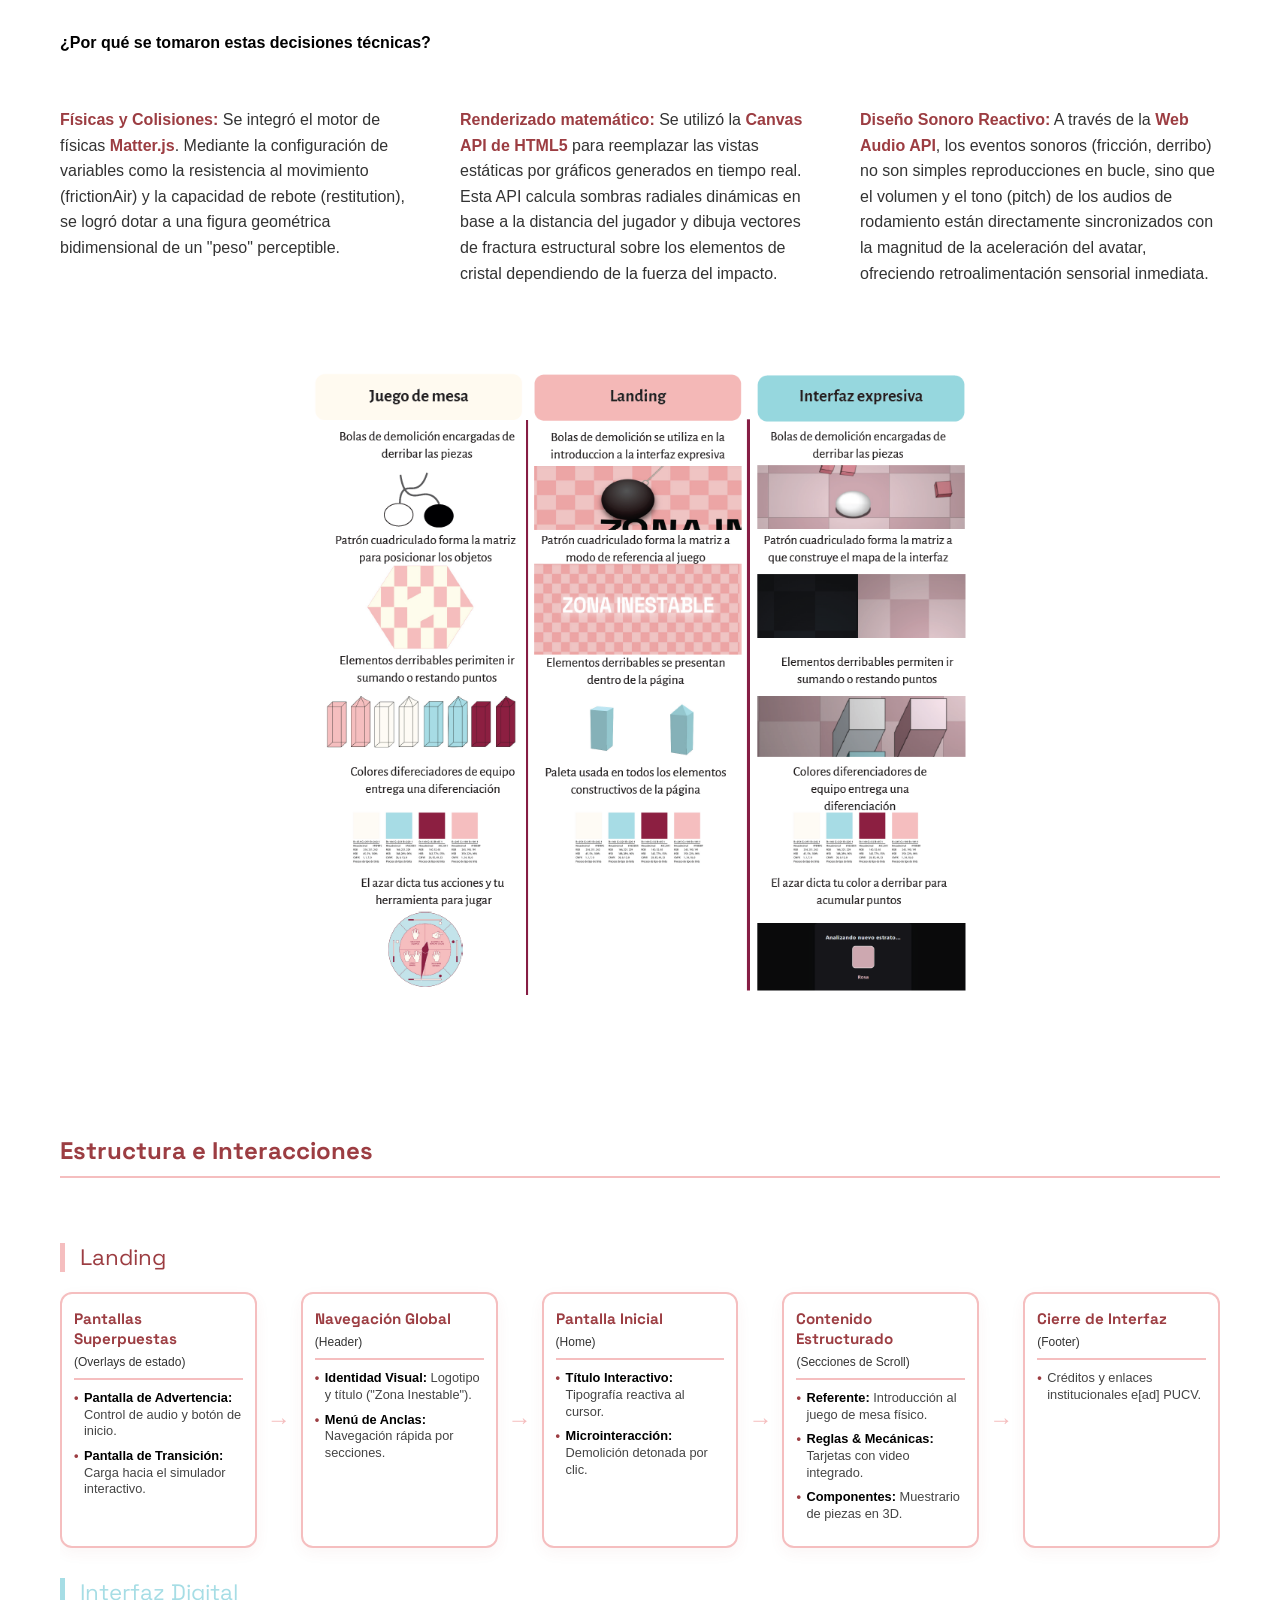
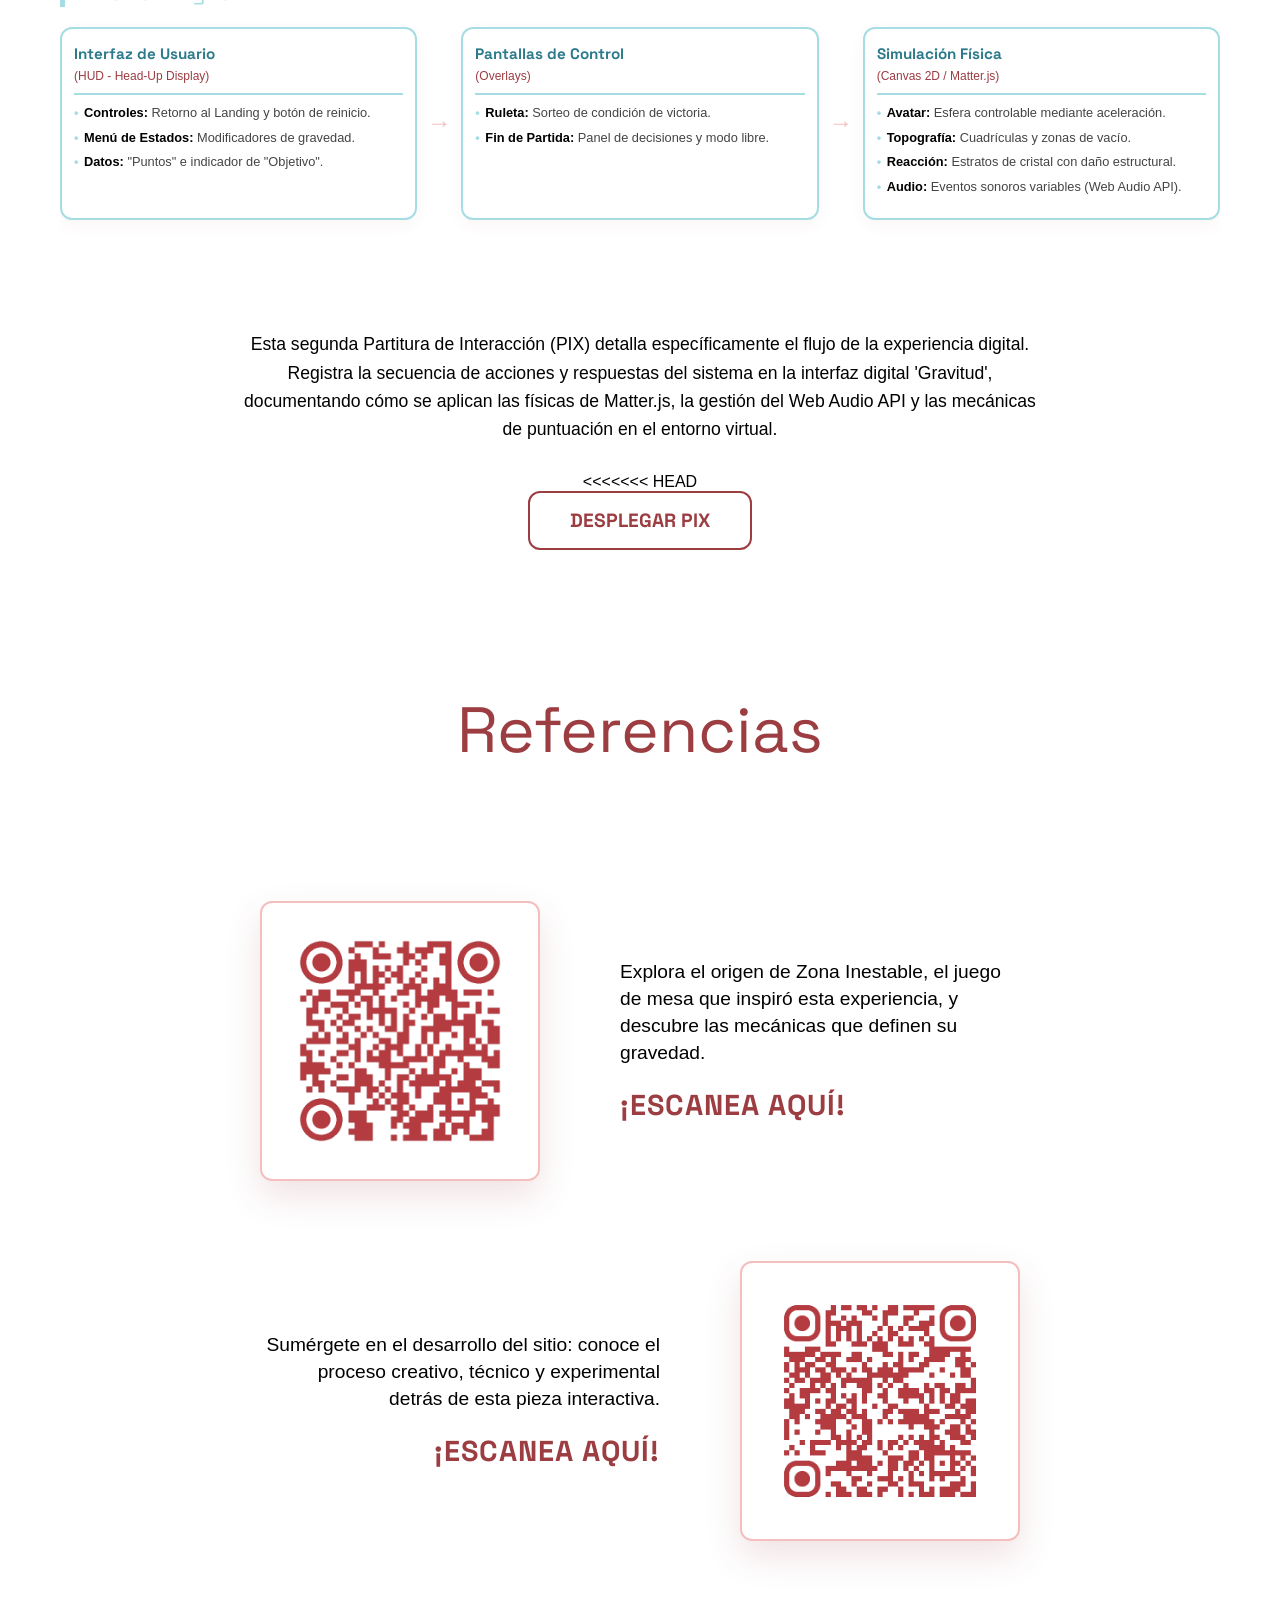
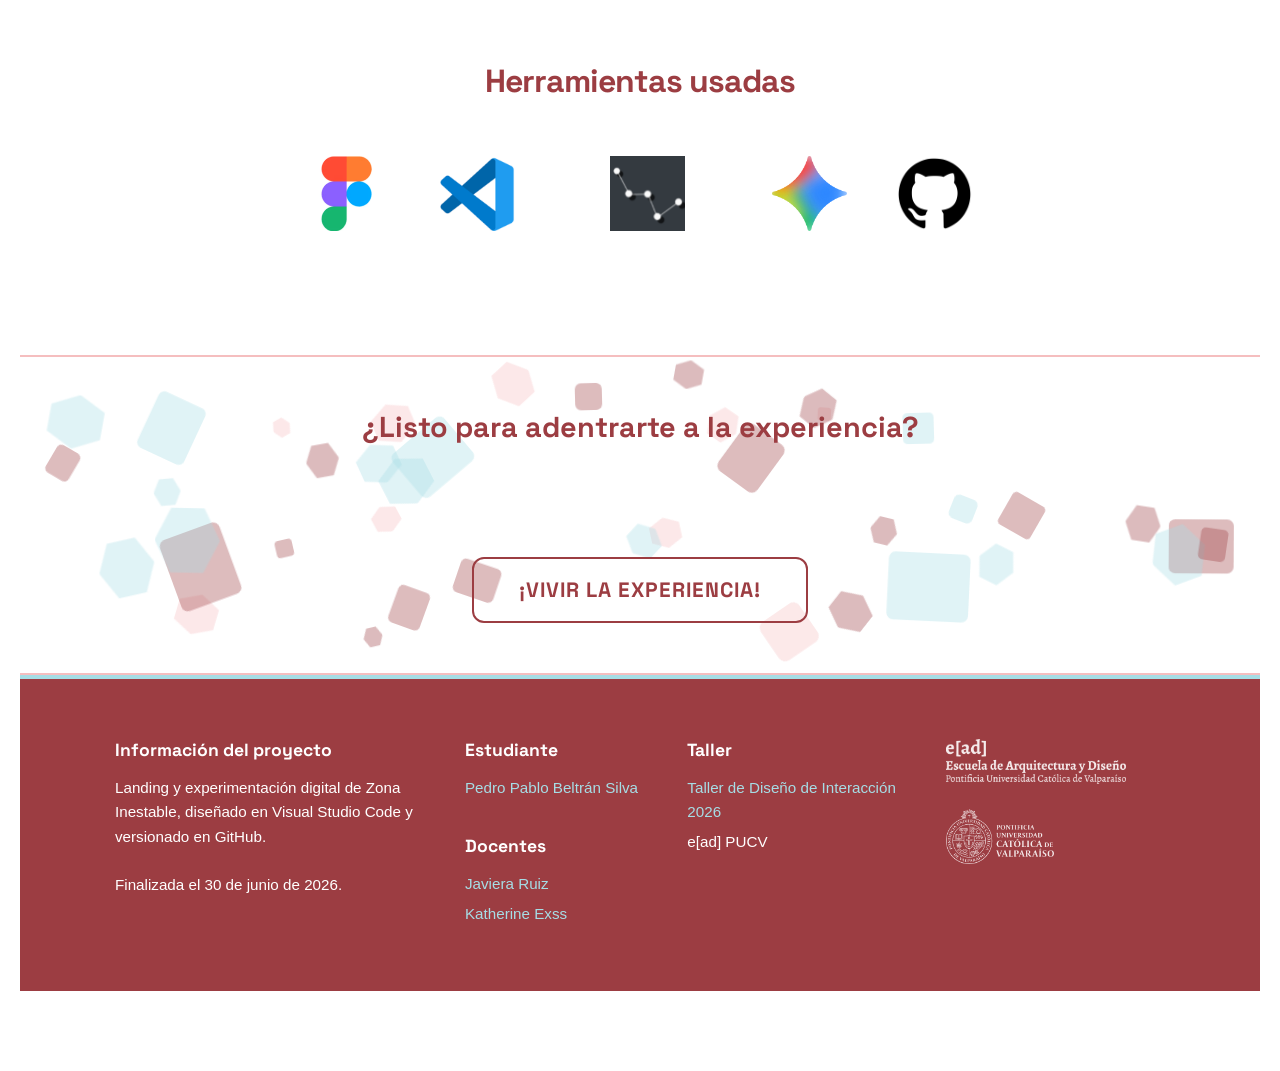
==== commit 2b7dd108: "reparado bug html" ====
--- a/index.html
+++ b/index.html
@@ -20,7 +20,6 @@
         }
         window.scrollTo(0, 0);
     </script>
-</head>
 <head>
     <meta charset="UTF-8">
     <meta name="viewport" content="width=device-width, initial-scale=1.0">
@@ -411,8 +410,13 @@
                 <p class="pix-description" style="max-width: 800px; text-align: center; margin-bottom: 30px; color: #000000; line-height: 1.6; font-size: 1.1rem;">
                     La Partitura de Interacción (PIX) documenta formalmente el diálogo táctil y cognitivo entre el jugador y el sistema. Aquí se detalla la secuencia de acciones, desde el montaje de la estructura modular hasta la interacción física con la ruleta y la inercia de la caña extensora, registrando una partida del juego de mesa desde la vista de un jugador.
                 </p>
+<<<<<<< HEAD
                 <button class="btn-ghost-style pix-trigger-btn" id="btnPix">Desplegar Pix</button>
                 <div class="pix-matrix-wrapper" id="pixMatrix">
+=======
+                <button class="btn-ghost-style pix-trigger-btn" id="btnPix">Desplegar PIX</button>
+                <div class="pix-matrix-wrapper" id="pi">
+>>>>>>> 8ba531491fa4952b183c775508890b3e22f9ee61
                     <div class="pix-highlight-box">
                         <div class="pix-raw-code">
                             <iframe class="pix-viewer" src="https://eadpucv.github.io/pix/#!/import/[base64]" width="100%" height="914" frameborder="0" loading="lazy"></iframe>
@@ -575,8 +579,13 @@
                     <p class="pix-description" style="max-width: 800px; text-align: center; margin-bottom: 30px; color: #000000; line-height: 1.6; font-size: 1.1rem; margin-top: 0;">
                         Esta segunda Partitura de Interacción (PIX) detalla específicamente el flujo de la experiencia digital. Registra la secuencia de acciones y respuestas del sistema en la interfaz digital 'Gravitud', documentando cómo se aplican las físicas de Matter.js, la gestión del Web Audio API y las mecánicas de puntuación en el entorno virtual.
                     </p>
+<<<<<<< HEAD
                     <button class="btn-ghost-style pix-trigger-btn" id="btnPixFundamento">Desplegar Pix</button>
                     <div class="pix-matrix-wrapper" id="pixMatrixFundamento">
+=======
+                    <button class="btn-ghost-style pix-trigger-btn" id="btnPixFundamento">Desplegar PIX</button>
+                    <div class="pix-matrix-wrapper" id="pixFundamento">
+>>>>>>> 8ba531491fa4952b183c775508890b3e22f9ee61
                         <div class="pix-highlight-box">
                             <div class="pix-raw-code">
                                 <iframe class="pix-viewer" src="https://eadpucv.github.io/pix/#!/import/[base64]" width="100%" height="898" frameborder="0" loading="lazy"></iframe>
@@ -692,4 +701,4 @@
 
     <script src="script.js"></script>
 </body>
-</html>+</html>
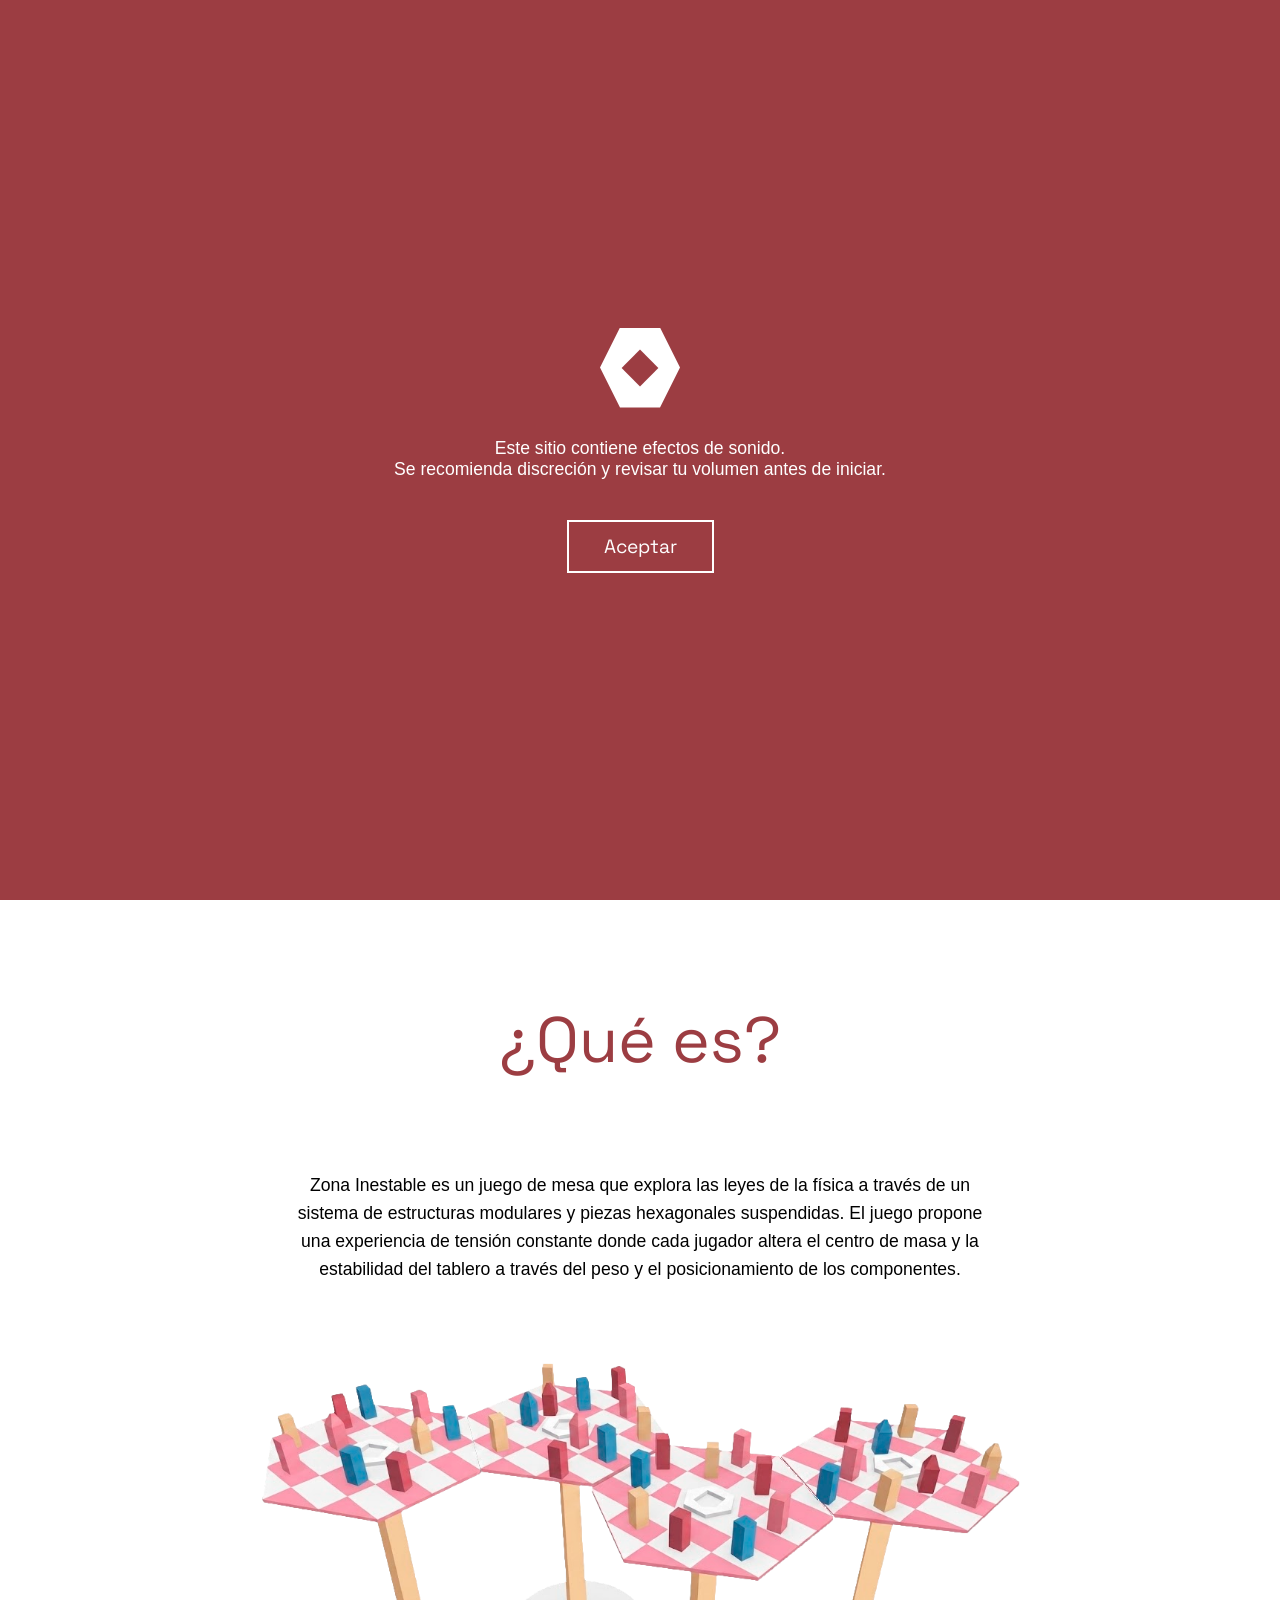
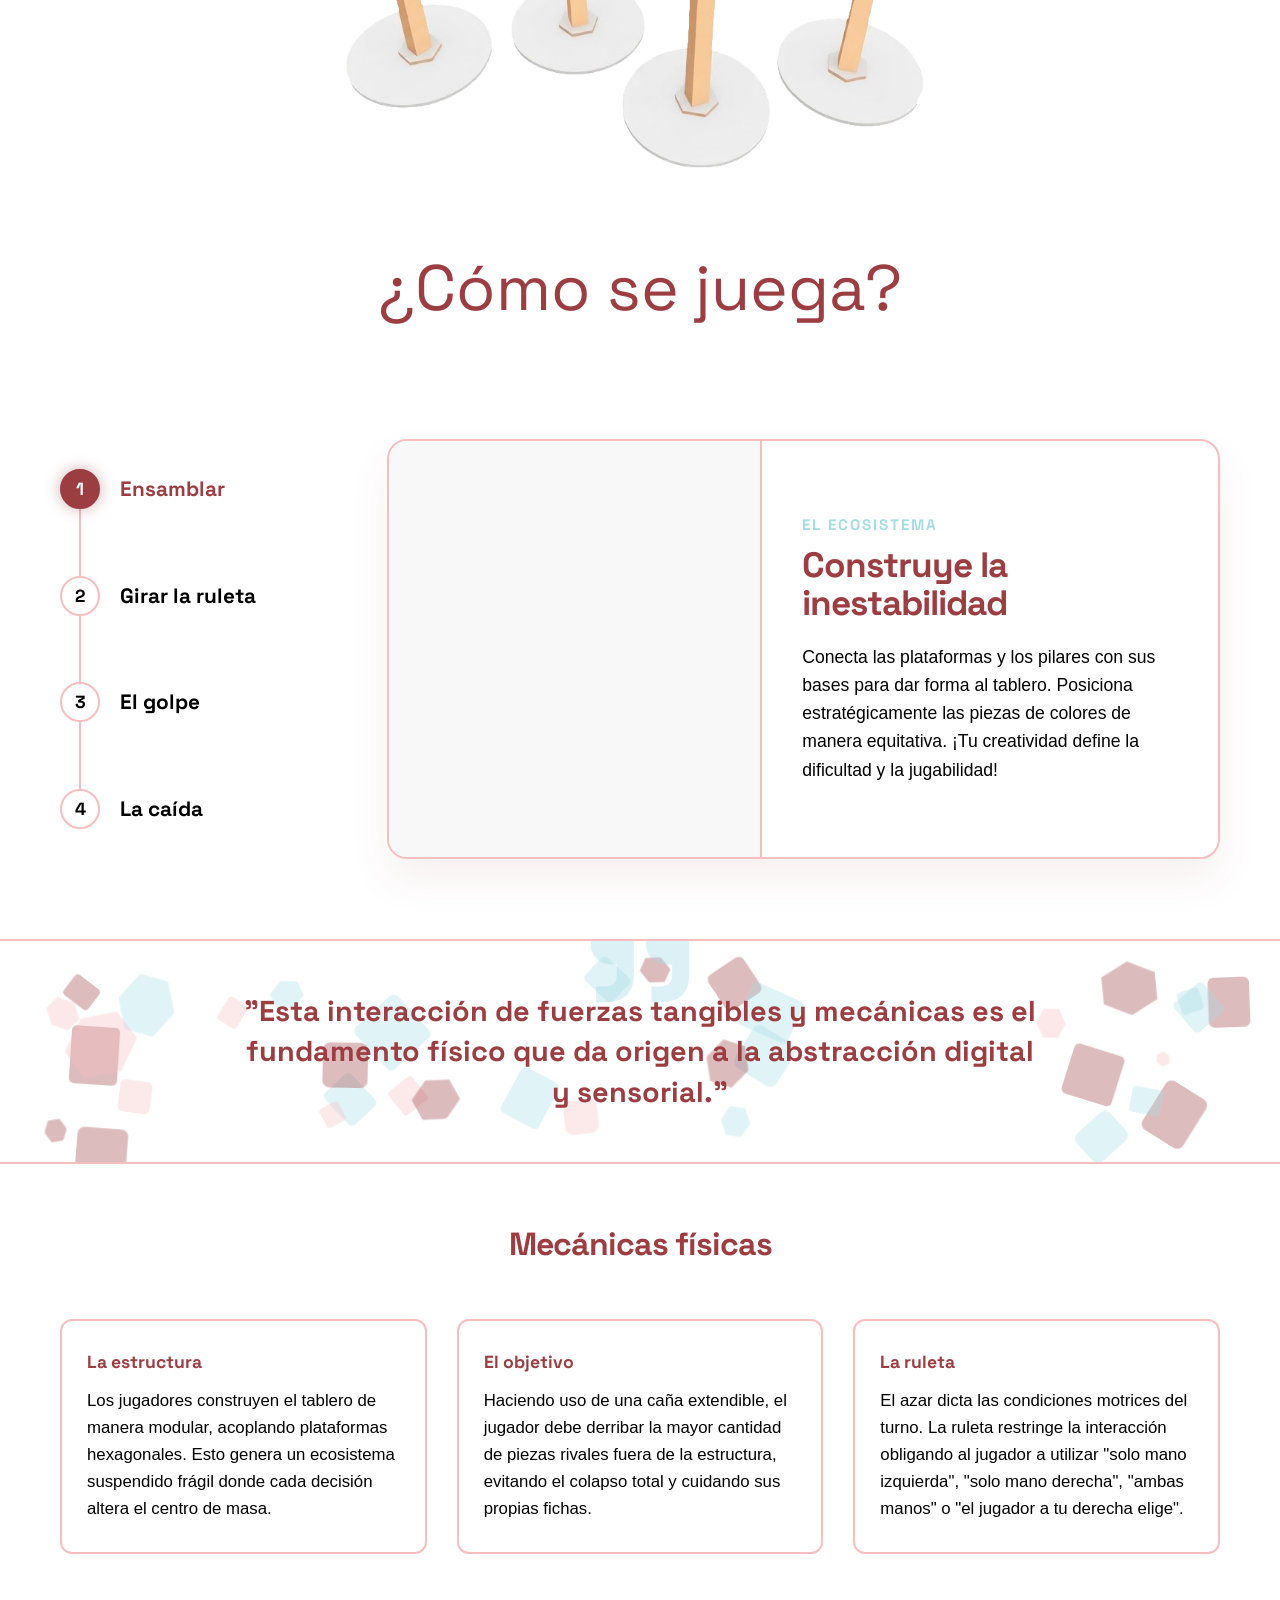
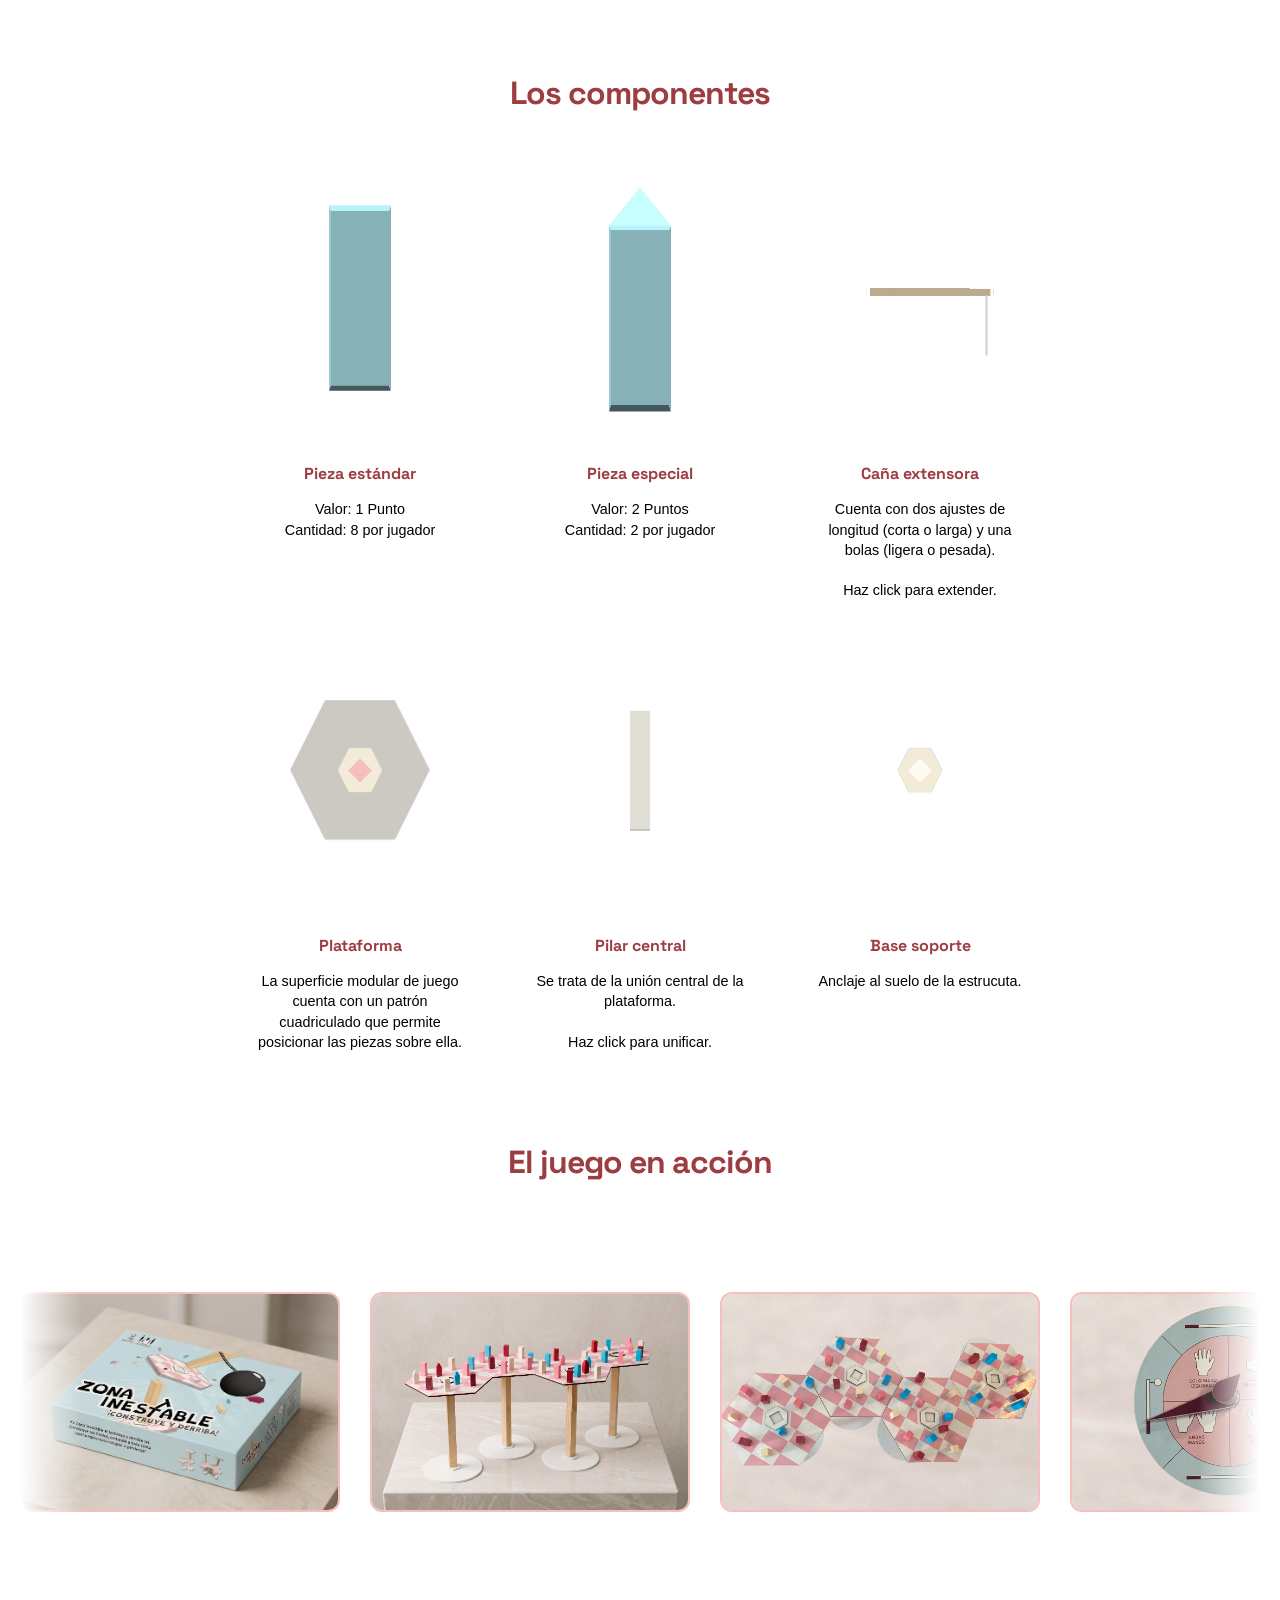
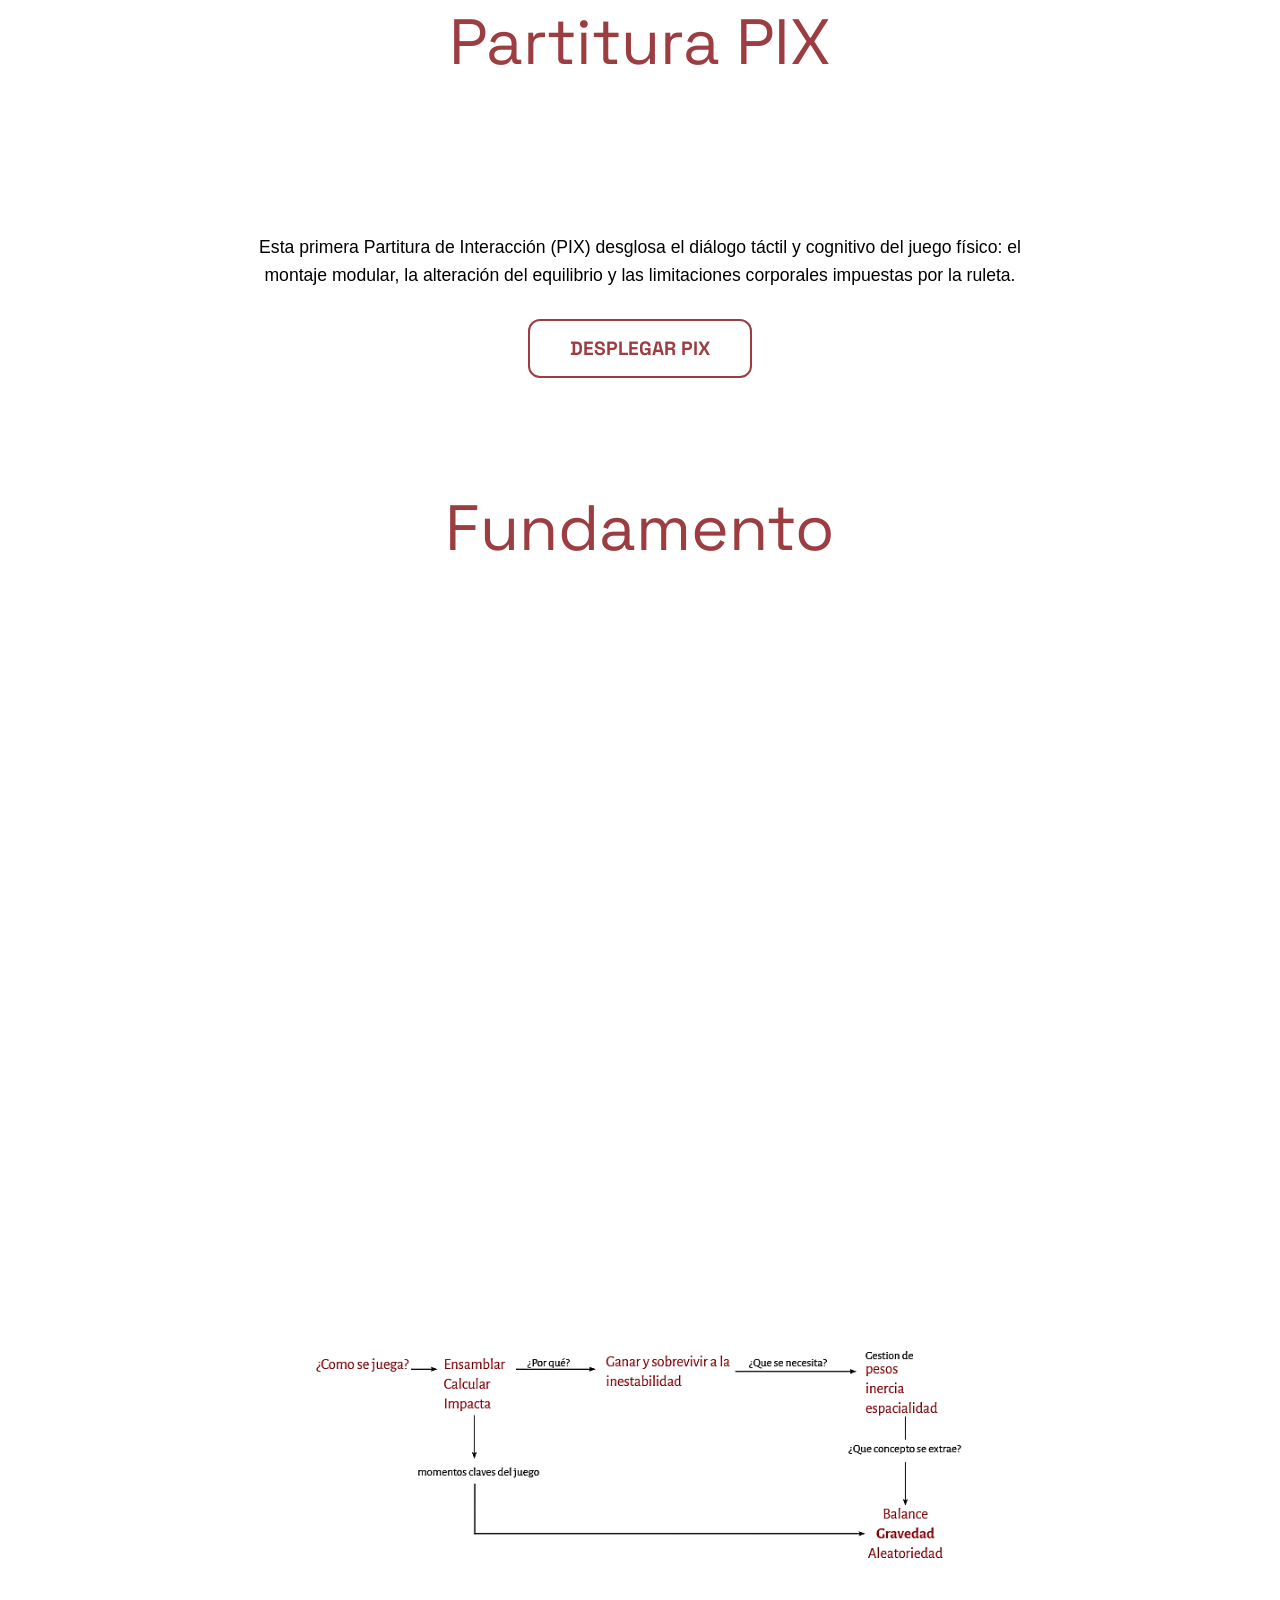
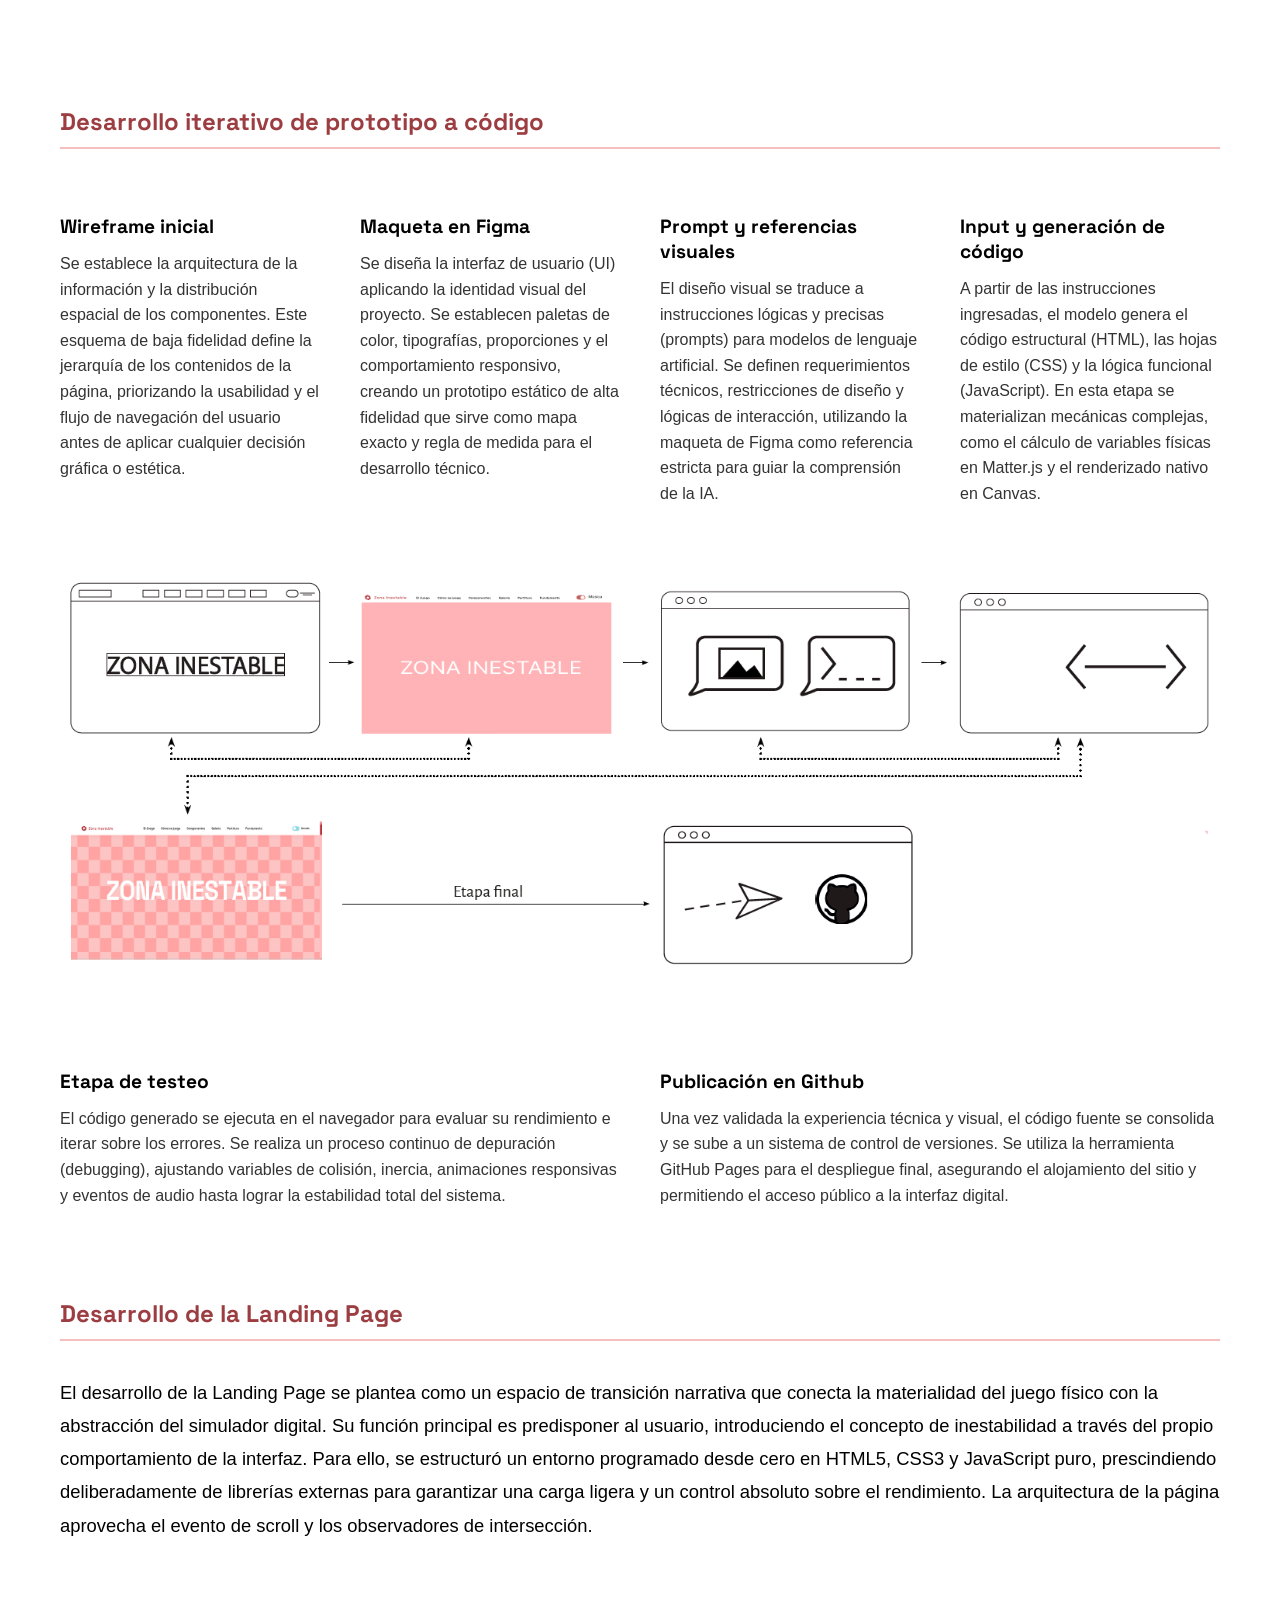
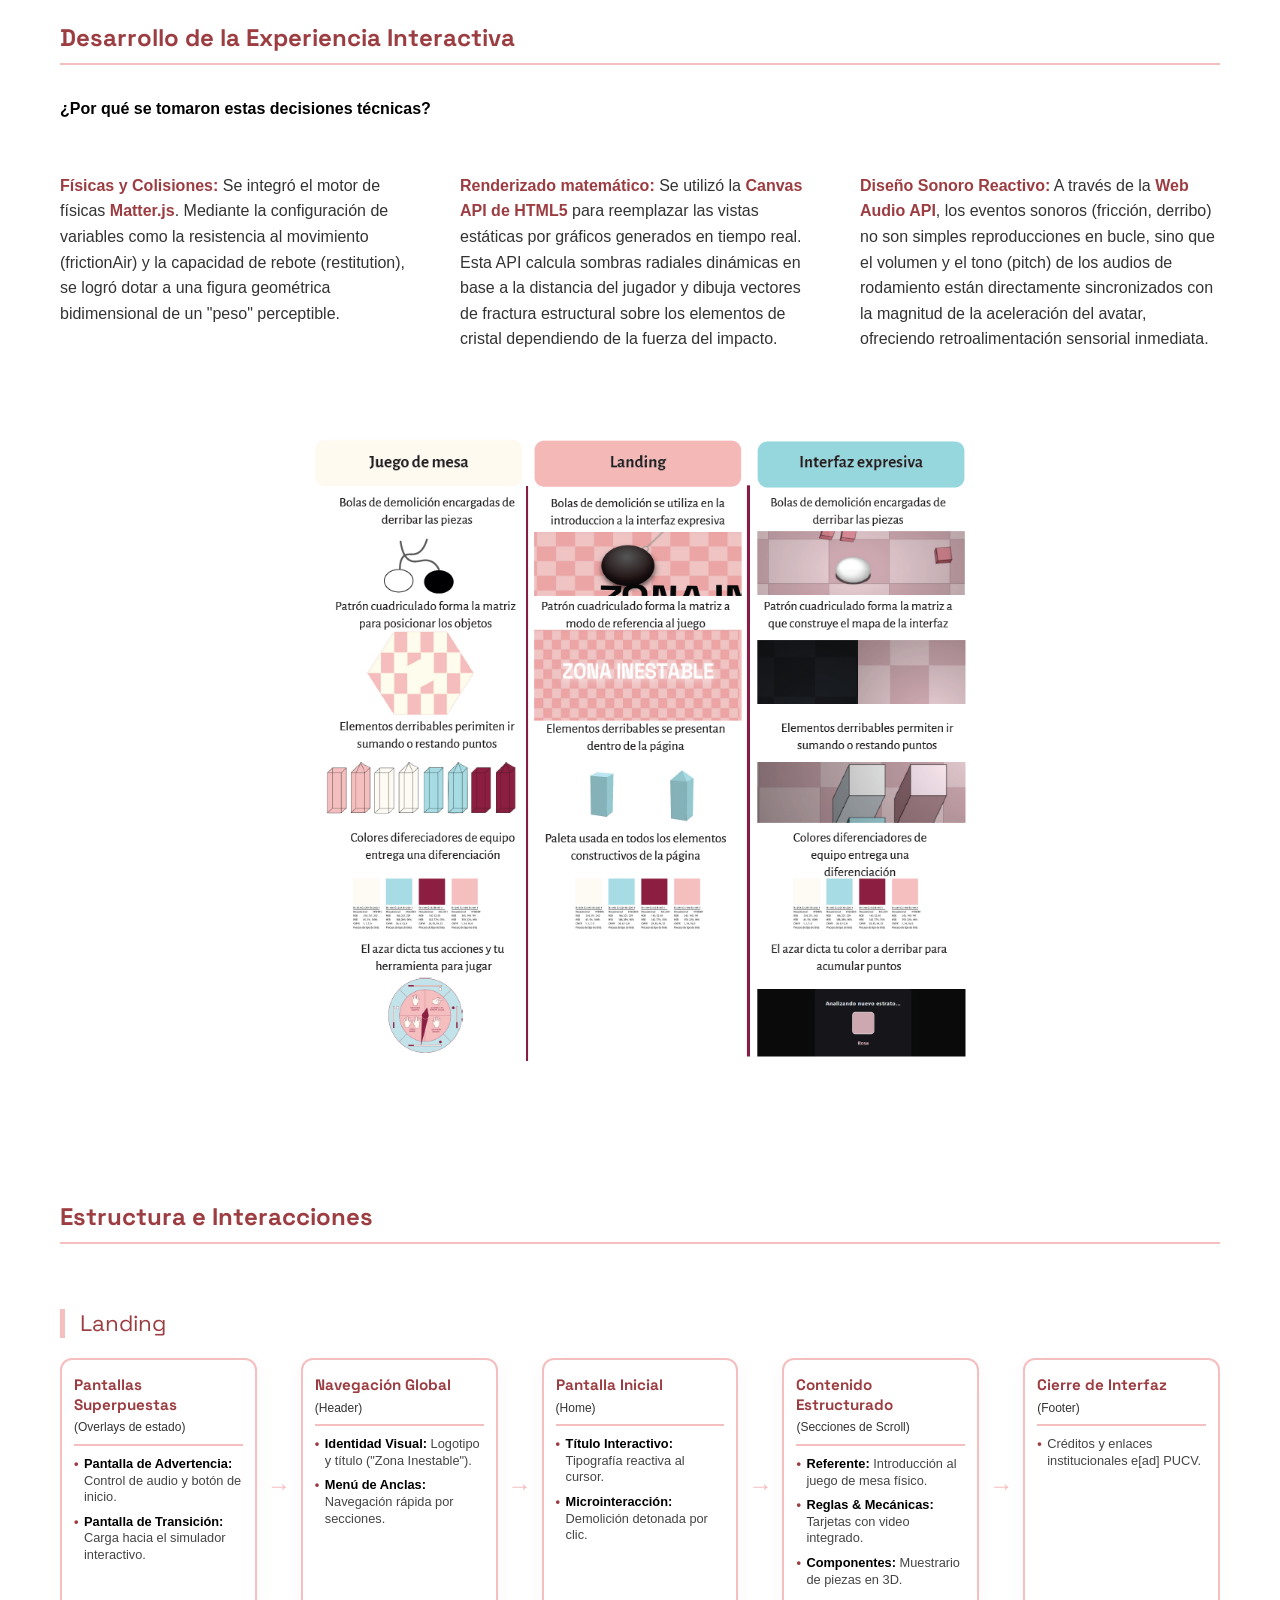
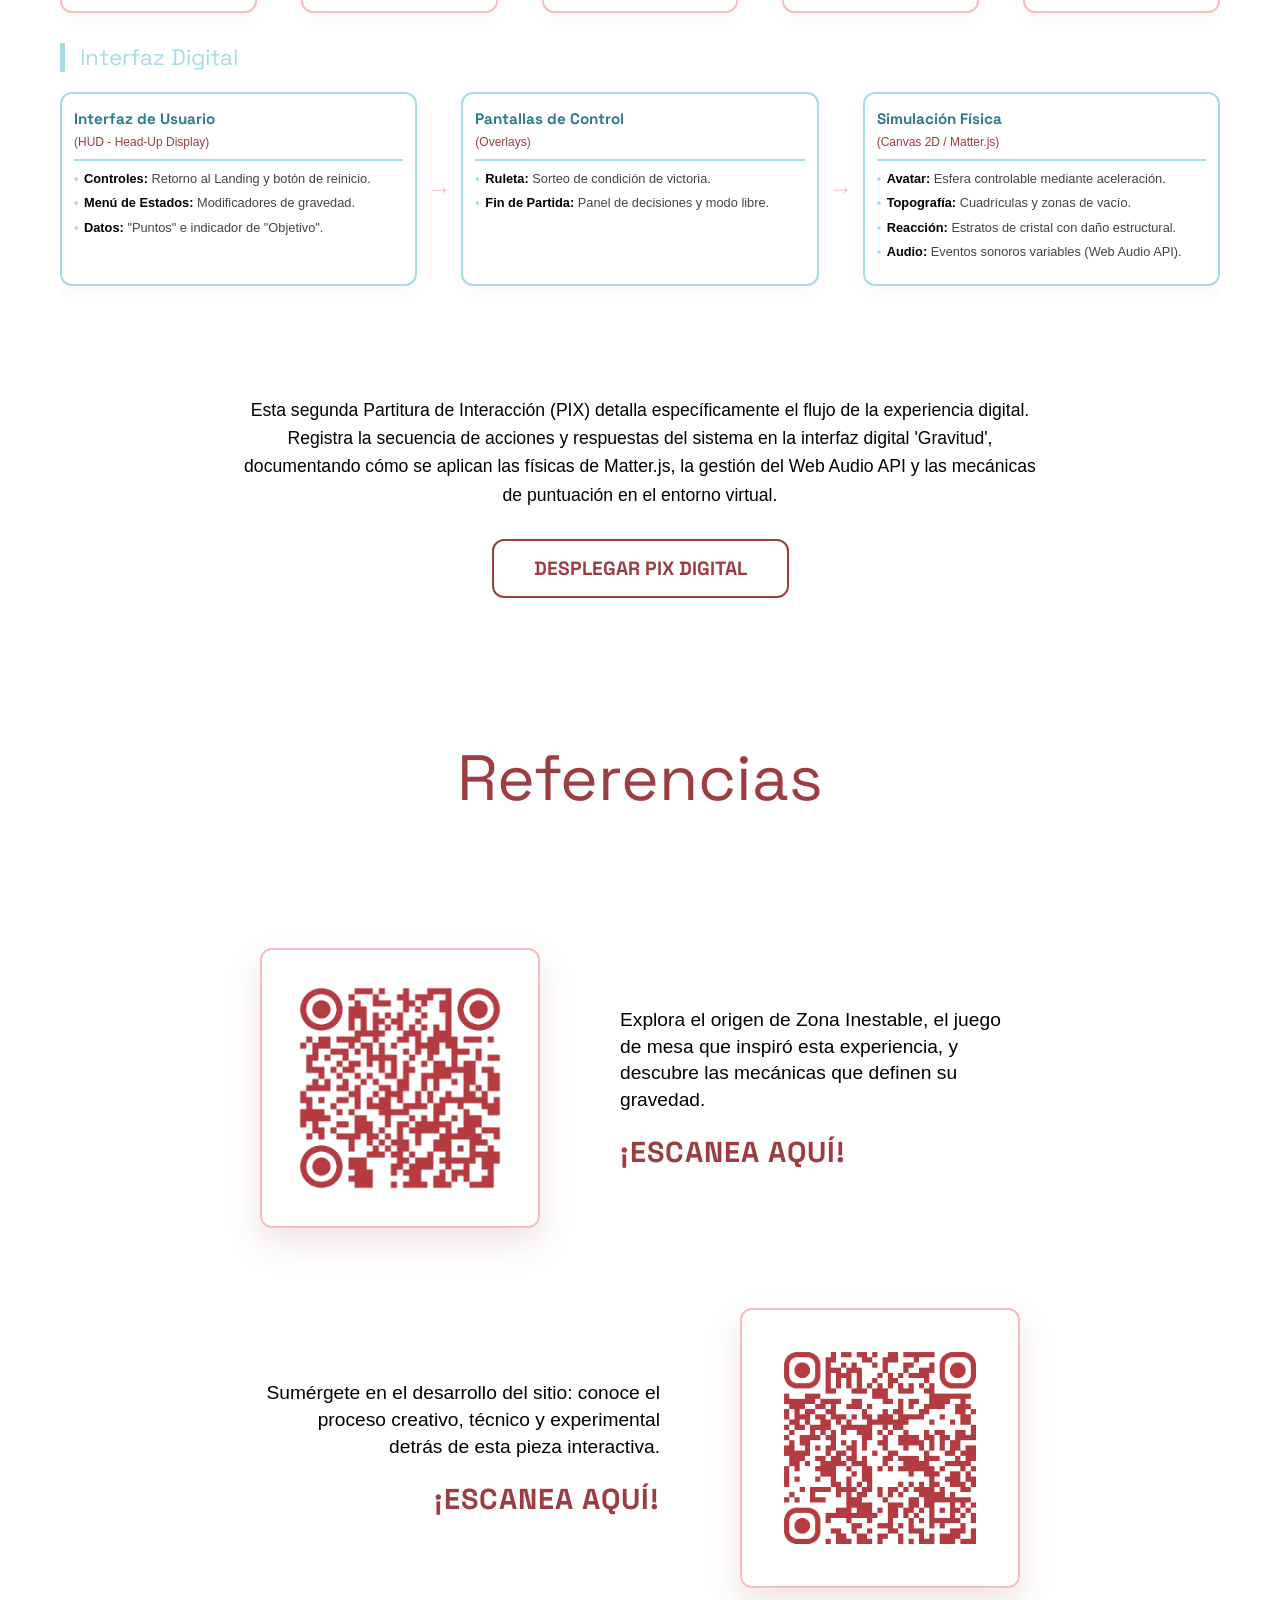
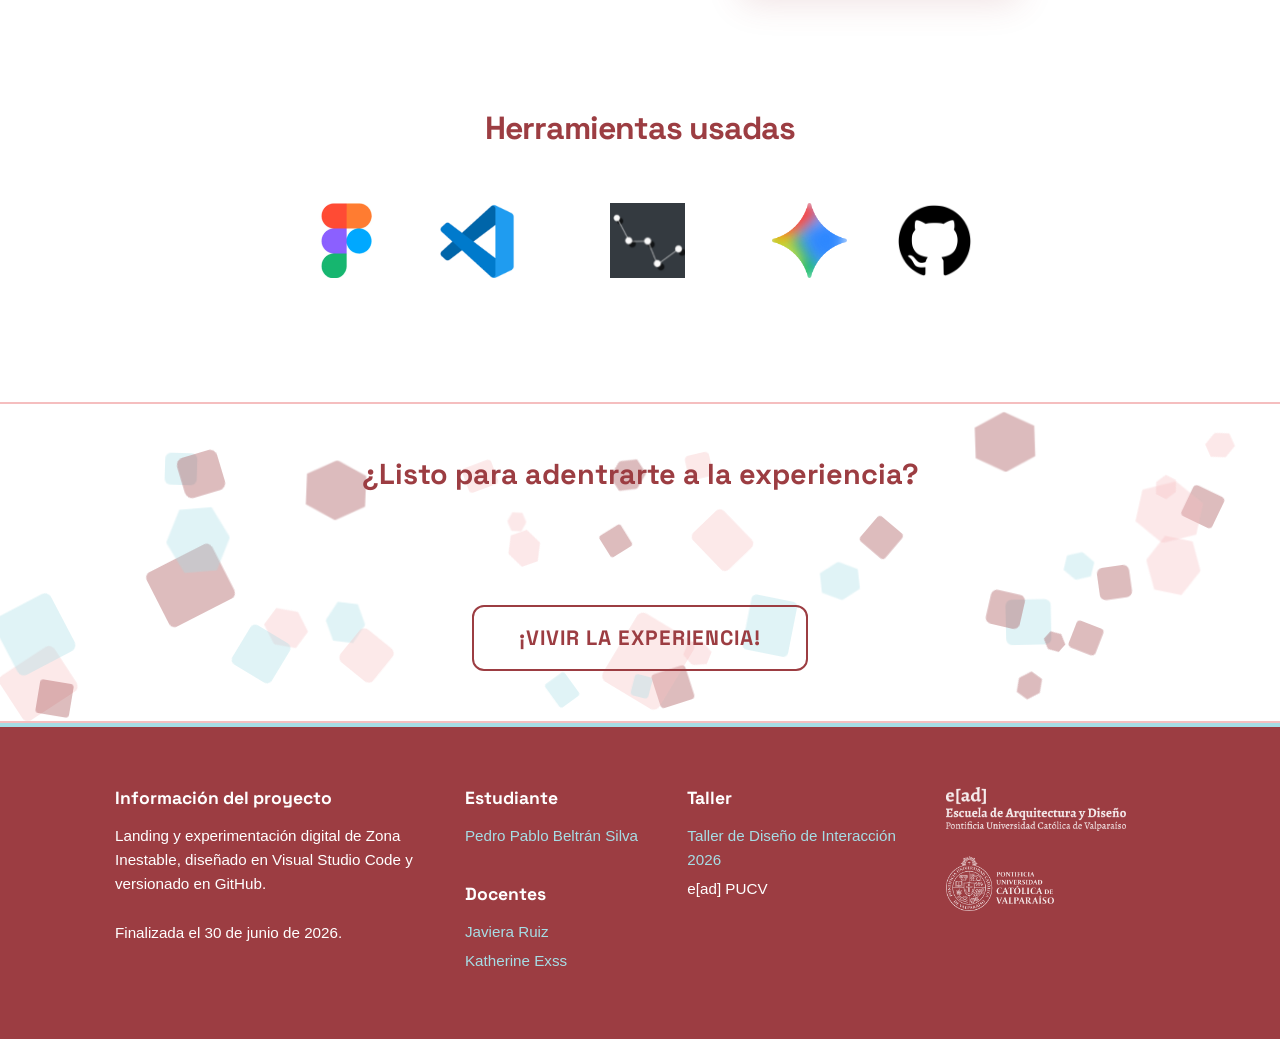
==== commit fe6c652c: "correccion bug pix 28/06" ====
--- a/index.html
+++ b/index.html
@@ -1,29 +1,11 @@
 <!DOCTYPE html>
 <html lang="es">
-    <head>
-    <meta charset="UTF-8">
-    <meta name="viewport" content="width=device-width, initial-scale=1.0">
-    <title>Zona Inestable - Landing Digital</title>
-
-    <!-- Aquí llamas a tu Favicon -->
-    <link rel="icon" type="fotos" href="fotos/tuerca.png">
-
-    <link rel="preconnect" href="https://fonts.googleapis.com">
-    <link rel="preconnect" href="https://fonts.gstatic.com" crossorigin>
-    <link href="https://fonts.googleapis.com/css2?family=Space+Grotesk:wght@600;700;800&family=Syne:wght@700;800&display=swap" rel="stylesheet">
-
-    <link rel="stylesheet" href="style.css">
-
-    <script>
-        if ('scrollRestoration' in history) {
-            history.scrollRestoration = 'manual';
-        }
-        window.scrollTo(0, 0);
-    </script>
 <head>
     <meta charset="UTF-8">
     <meta name="viewport" content="width=device-width, initial-scale=1.0">
     <title>Zona Inestable - Landing Digital</title>
+
+    <link rel="icon" type="image/png" href="fotos/tuerca.png">
 
     <link rel="preconnect" href="https://fonts.googleapis.com">
     <link rel="preconnect" href="https://fonts.gstatic.com" crossorigin>
@@ -401,32 +383,27 @@
         </div>
     </div>
 
-    <div class="new-section scrollable-screen" id="pix-section" style="padding: 80px 20px;">
+    <!-- PRIMER PIX: EL JUEGO FÍSICO -->
+   <div class="new-section scrollable-screen" id="pix-section" style="padding: 80px 20px;">
         <div class="ref-container full-width-container" style="max-width: 1200px;">
             <div class="ref-title scroll-anim">
                 <span>Partitura PIX</span>
             </div>
-            <div class="pix-container scroll-anim">
-                <p class="pix-description" style="max-width: 800px; text-align: center; margin-bottom: 30px; color: #000000; line-height: 1.6; font-size: 1.1rem;">
-                    La Partitura de Interacción (PIX) documenta formalmente el diálogo táctil y cognitivo entre el jugador y el sistema. Aquí se detalla la secuencia de acciones, desde el montaje de la estructura modular hasta la interacción física con la ruleta y la inercia de la caña extensora, registrando una partida del juego de mesa desde la vista de un jugador.
+            <div class="pix-container fundamento-pix scroll-anim" style="margin-top: 60px;">
+                <p class="pix-description" style="max-width: 800px; text-align: center; margin-bottom: 30px; color: #000000; line-height: 1.6; font-size: 1.1rem; margin-top: 0;">
+                    Esta primera Partitura de Interacción (PIX) desglosa el diálogo táctil y cognitivo del juego físico: el montaje modular, la alteración del equilibrio y las limitaciones corporales impuestas por la ruleta.
                 </p>
-<<<<<<< HEAD
-                <button class="btn-ghost-style pix-trigger-btn" id="btnPix">Desplegar Pix</button>
-                <div class="pix-matrix-wrapper" id="pixMatrix">
-=======
-                <button class="btn-ghost-style pix-trigger-btn" id="btnPix">Desplegar PIX</button>
-                <div class="pix-matrix-wrapper" id="pi">
->>>>>>> 8ba531491fa4952b183c775508890b3e22f9ee61
+                <button class="btn-ghost-style pix-trigger-btn" id="btnPixFisico">Desplegar Pix</button>
+                <div class="pix-matrix-wrapper" id="pixMatrixFisico">
                     <div class="pix-highlight-box">
                         <div class="pix-raw-code">
-                            <iframe class="pix-viewer" src="https://eadpucv.github.io/pix/#!/import/[base64]" width="100%" height="914" frameborder="0" loading="lazy"></iframe>
-                        </div>
-                    </div>
-                </div>
-            </div>
-        </div>
-    </div>
-
+                            <iframe class="pix-viewer" src="https://eadpucv.github.io/pix/#!/import/[base64]" width="100%" height="898" frameborder="0" loading="lazy"></iframe>
+                        </div>
+                    </div>
+                </div>
+            </div>
+        </div>
+    </div>
     <div class="new-section scrollable-screen" id="fundamento" style="padding: 40px 20px 100px 20px;">
         <div class="ref-container full-width-container" style="max-width: 1200px;">
             <div class="ref-title scroll-anim">
@@ -575,17 +552,13 @@
                     </div>
                 </div>
 
+                <!-- SEGUNDO PIX: LA INTERFAZ DIGITAL (Ubicado dentro del fundamento) -->
                 <div class="pix-container fundamento-pix scroll-anim" style="margin-top: 60px;">
                     <p class="pix-description" style="max-width: 800px; text-align: center; margin-bottom: 30px; color: #000000; line-height: 1.6; font-size: 1.1rem; margin-top: 0;">
                         Esta segunda Partitura de Interacción (PIX) detalla específicamente el flujo de la experiencia digital. Registra la secuencia de acciones y respuestas del sistema en la interfaz digital 'Gravitud', documentando cómo se aplican las físicas de Matter.js, la gestión del Web Audio API y las mecánicas de puntuación en el entorno virtual.
                     </p>
-<<<<<<< HEAD
-                    <button class="btn-ghost-style pix-trigger-btn" id="btnPixFundamento">Desplegar Pix</button>
+                    <button class="btn-ghost-style pix-trigger-btn" id="btnPixFundamento">Desplegar PIX Digital</button>
                     <div class="pix-matrix-wrapper" id="pixMatrixFundamento">
-=======
-                    <button class="btn-ghost-style pix-trigger-btn" id="btnPixFundamento">Desplegar PIX</button>
-                    <div class="pix-matrix-wrapper" id="pixFundamento">
->>>>>>> 8ba531491fa4952b183c775508890b3e22f9ee61
                         <div class="pix-highlight-box">
                             <div class="pix-raw-code">
                                 <iframe class="pix-viewer" src="https://eadpucv.github.io/pix/#!/import/[base64]" width="100%" height="898" frameborder="0" loading="lazy"></iframe>
@@ -593,7 +566,8 @@
                         </div>
                     </div>
                 </div>
-            </div>
+
+            </article>
         </div>
     </div>
 
@@ -701,4 +675,4 @@
 
     <script src="script.js"></script>
 </body>
-</html>
+</html>
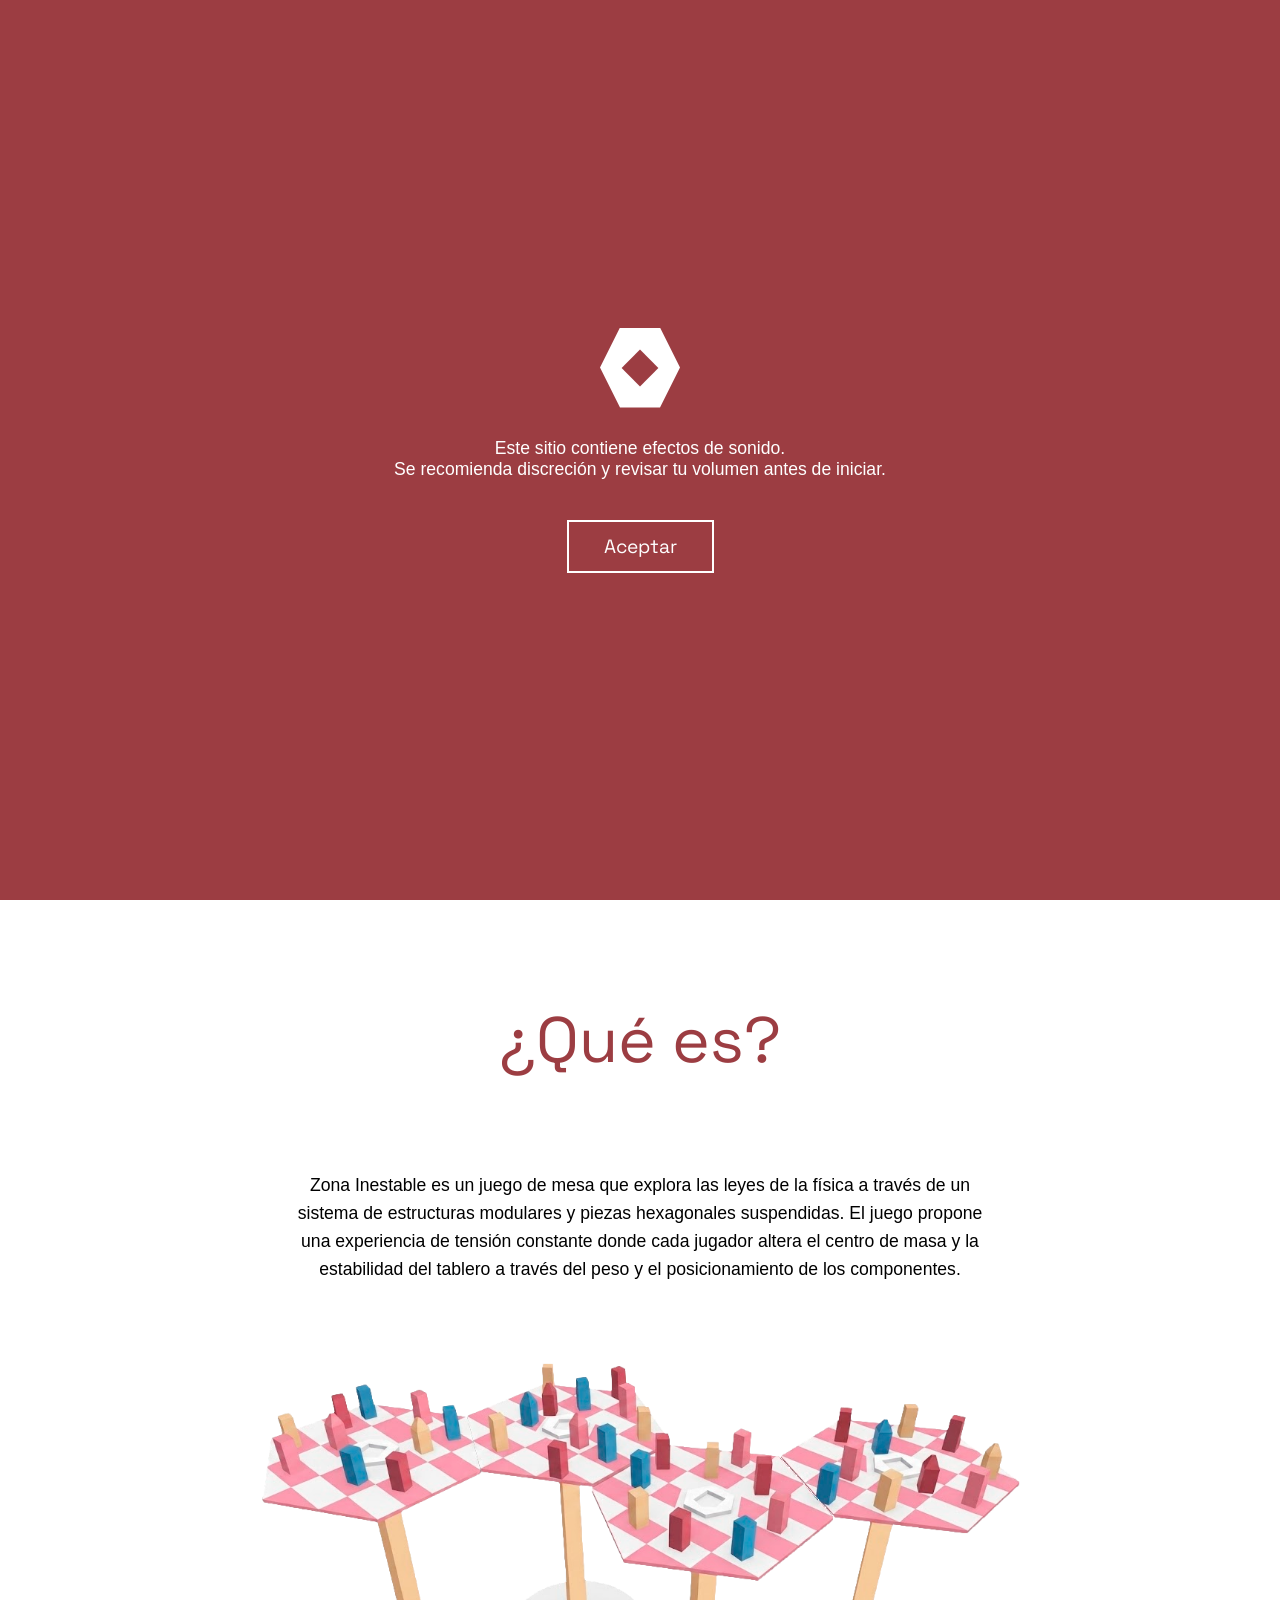
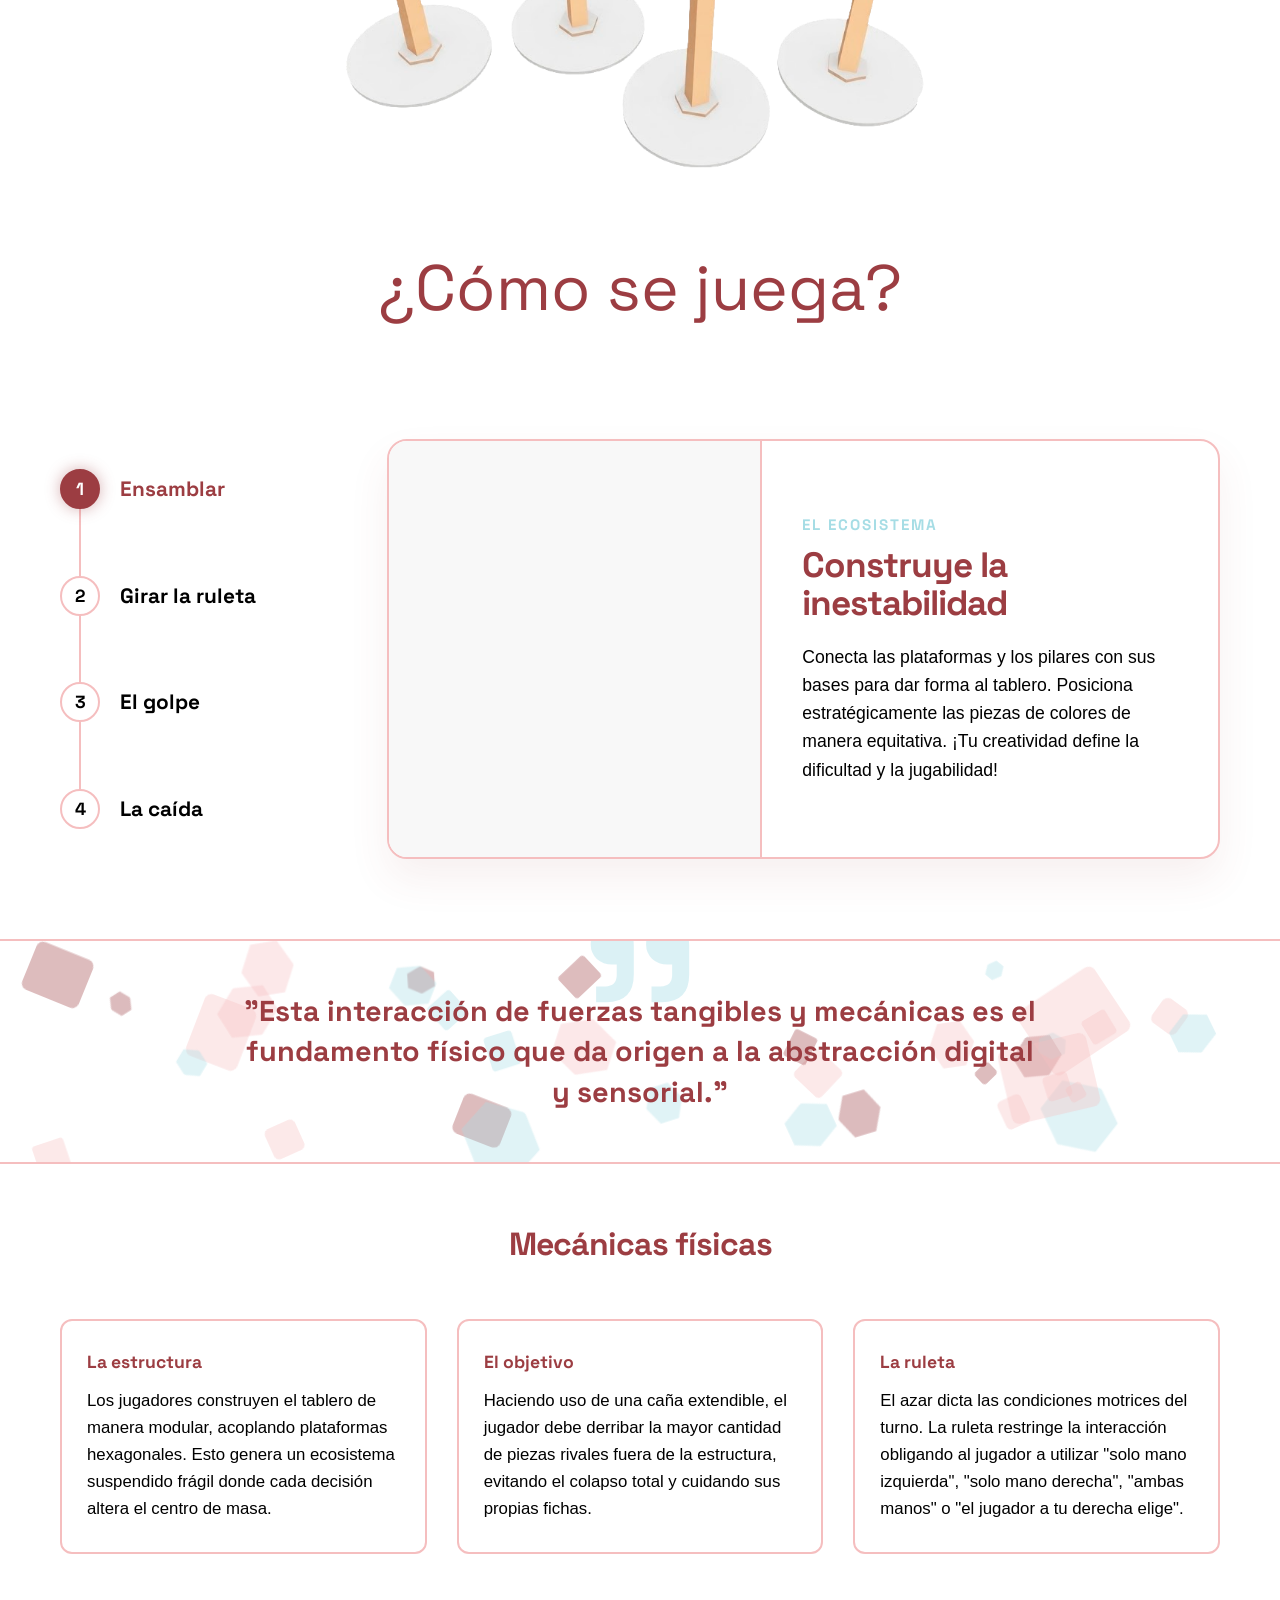
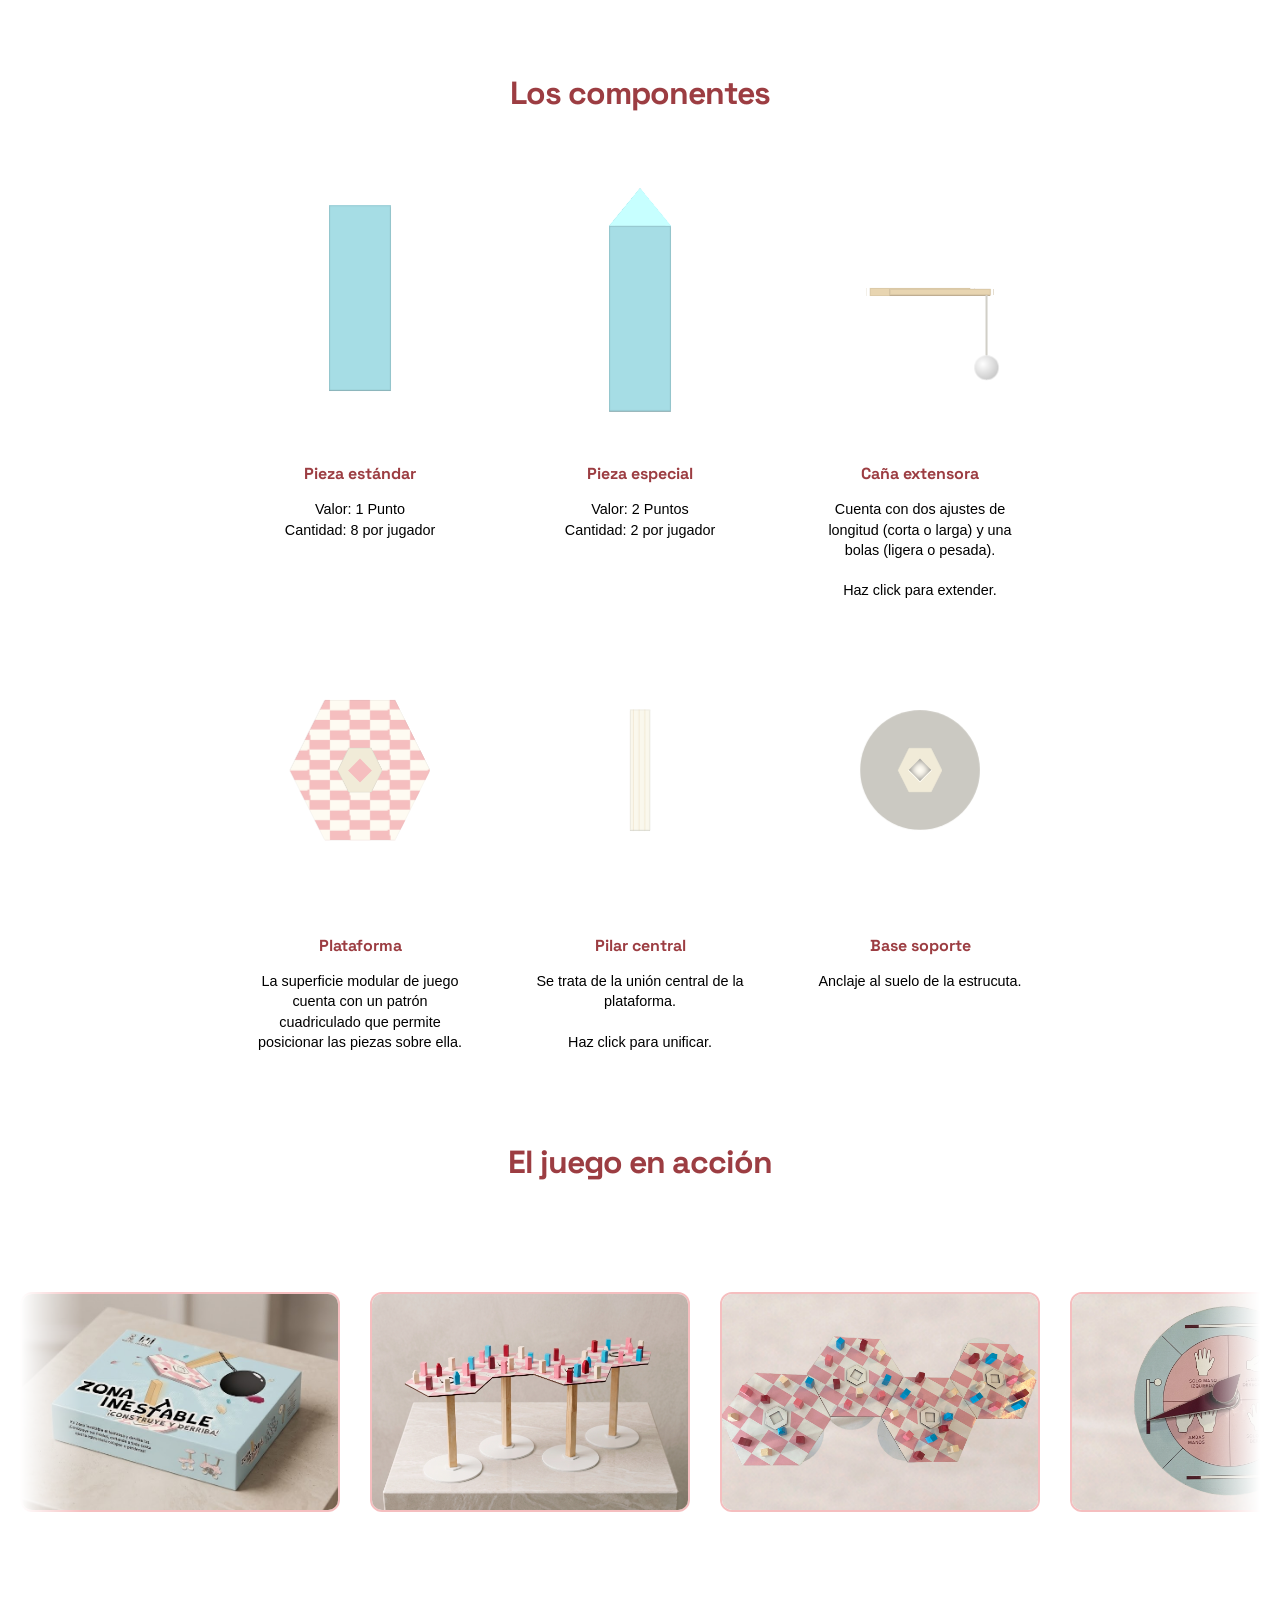
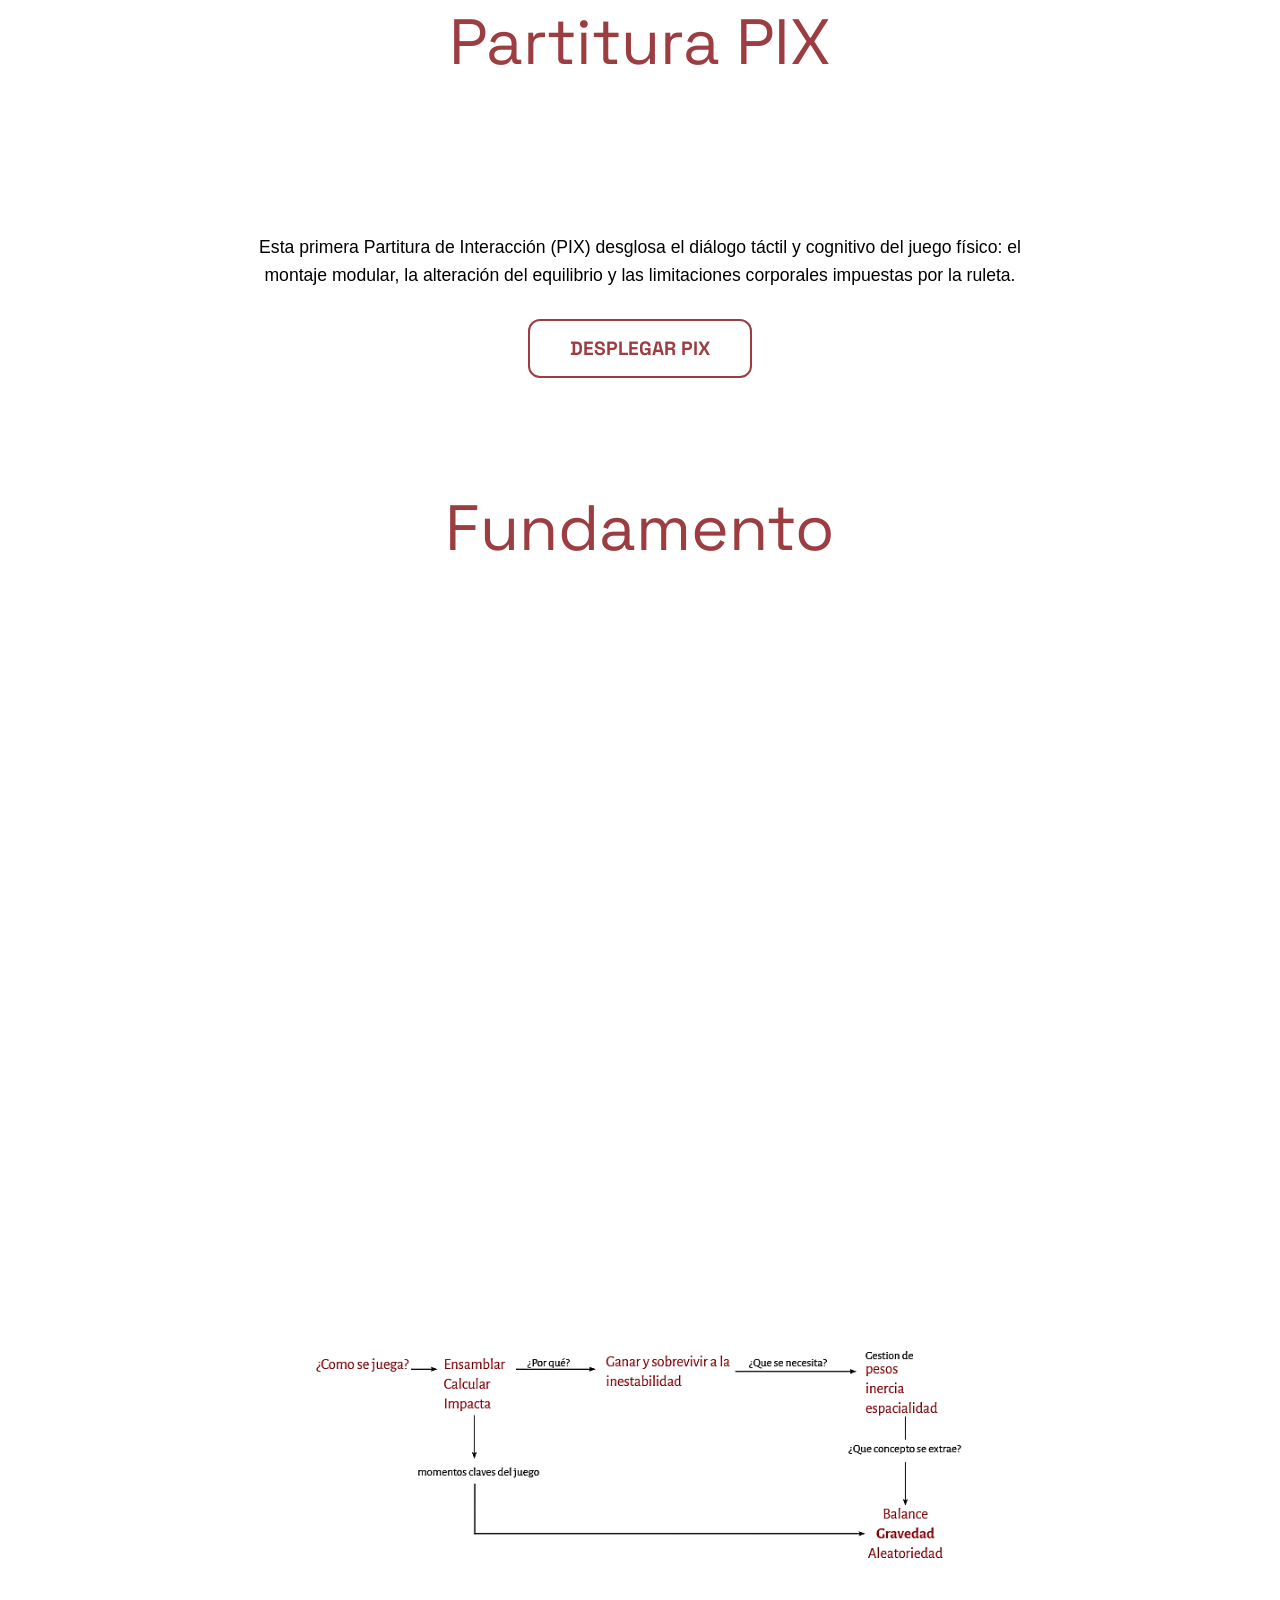
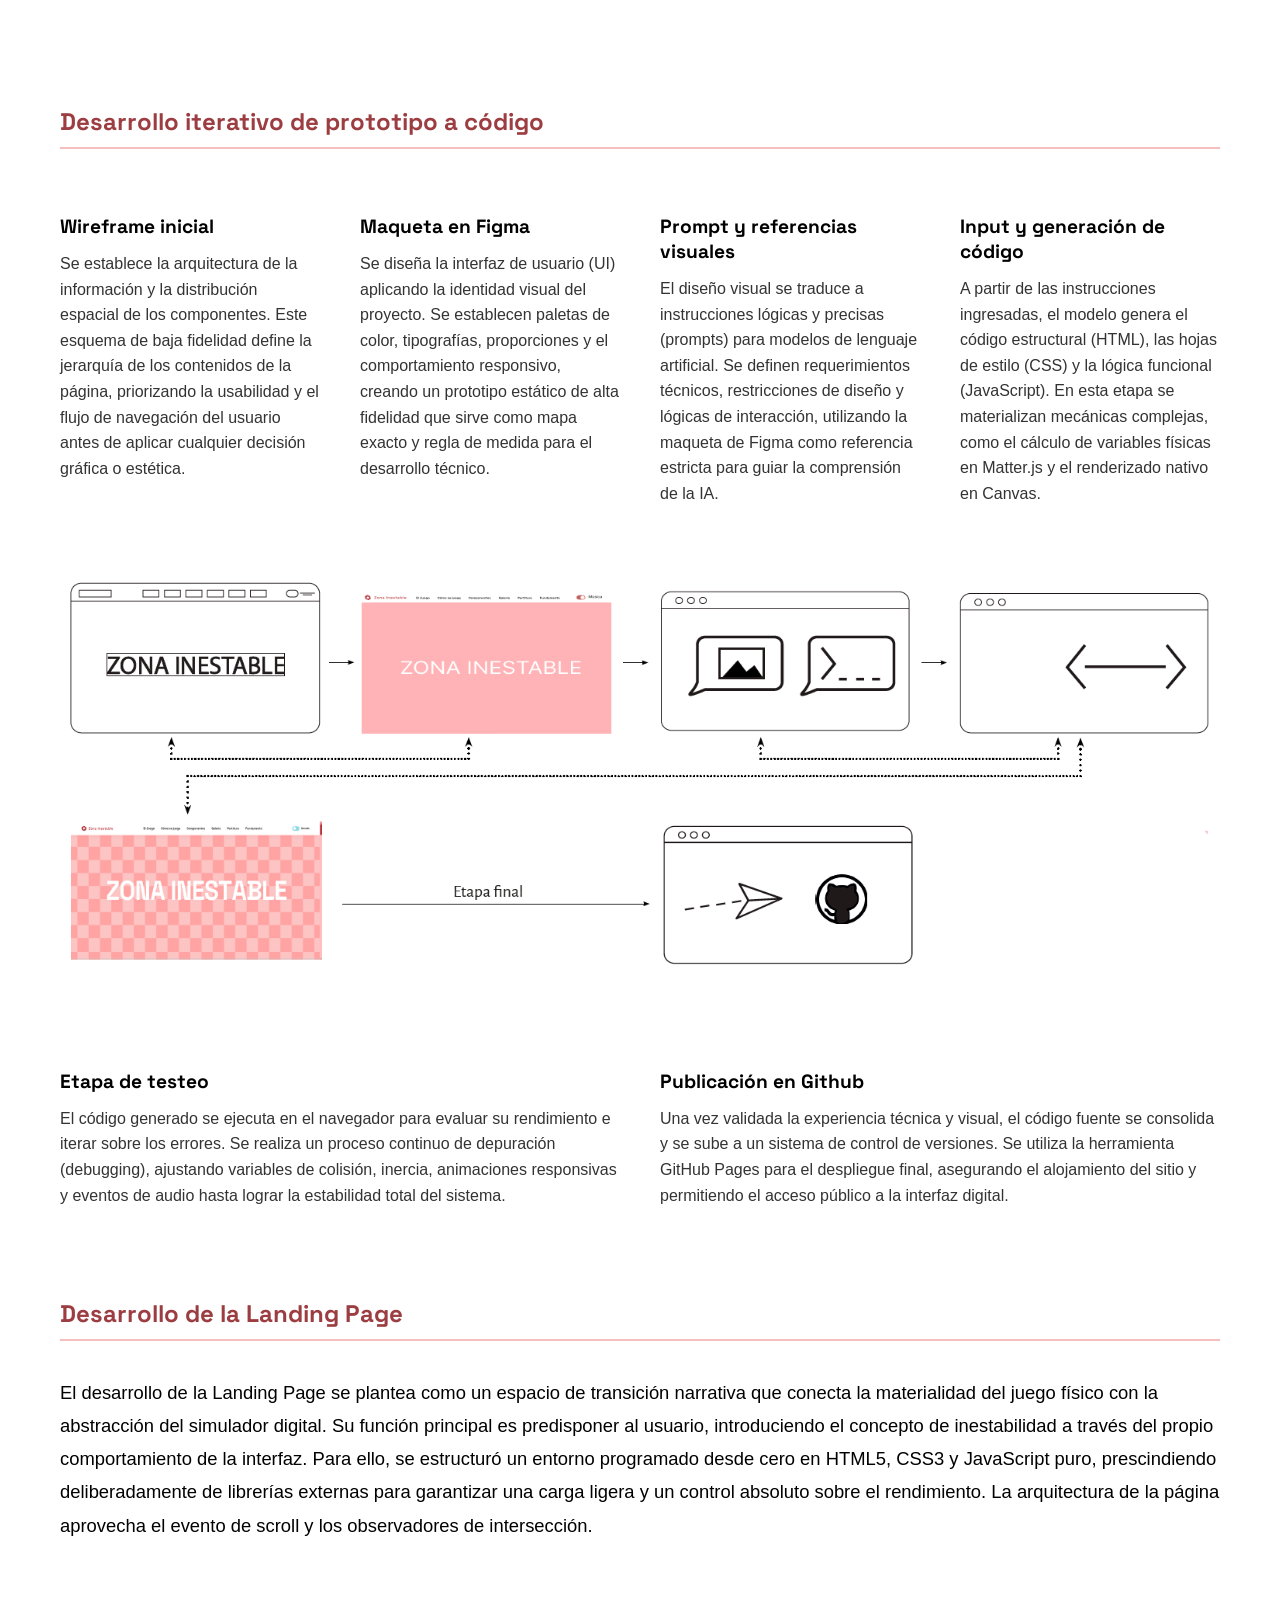
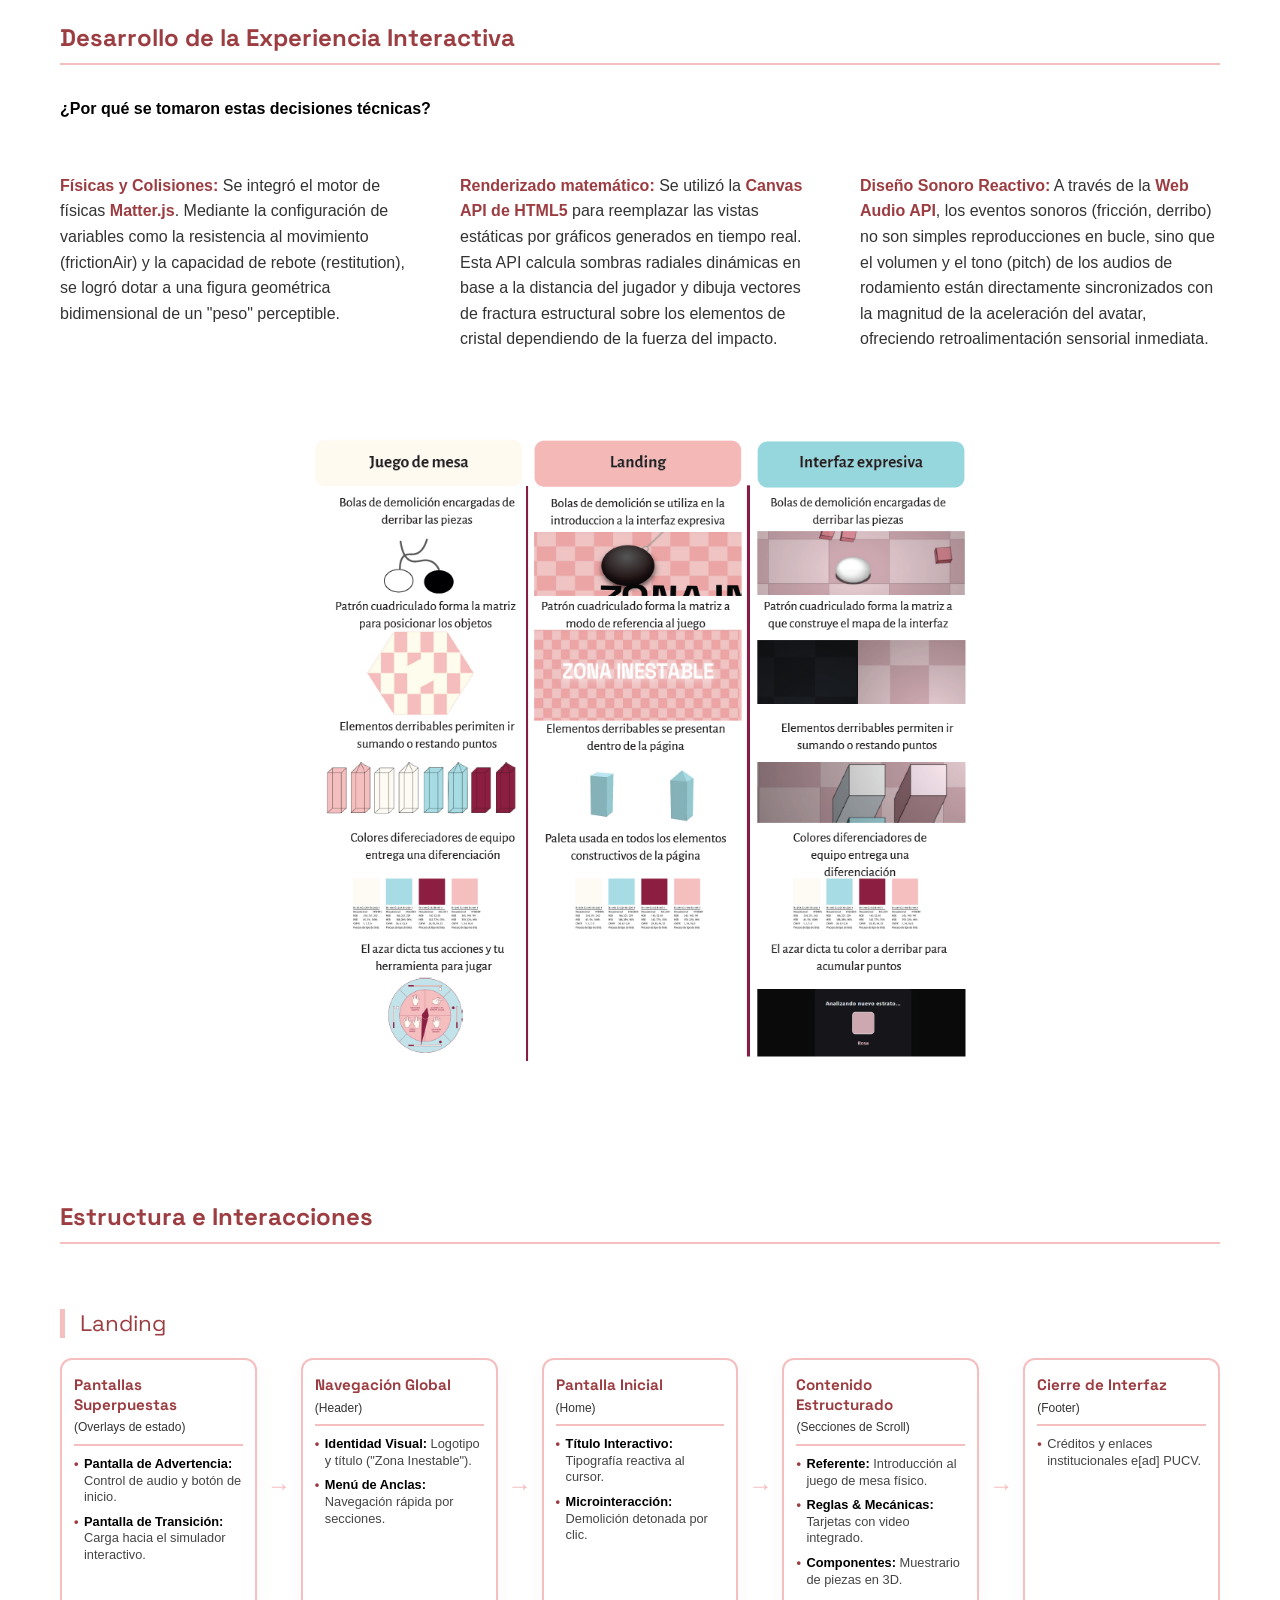
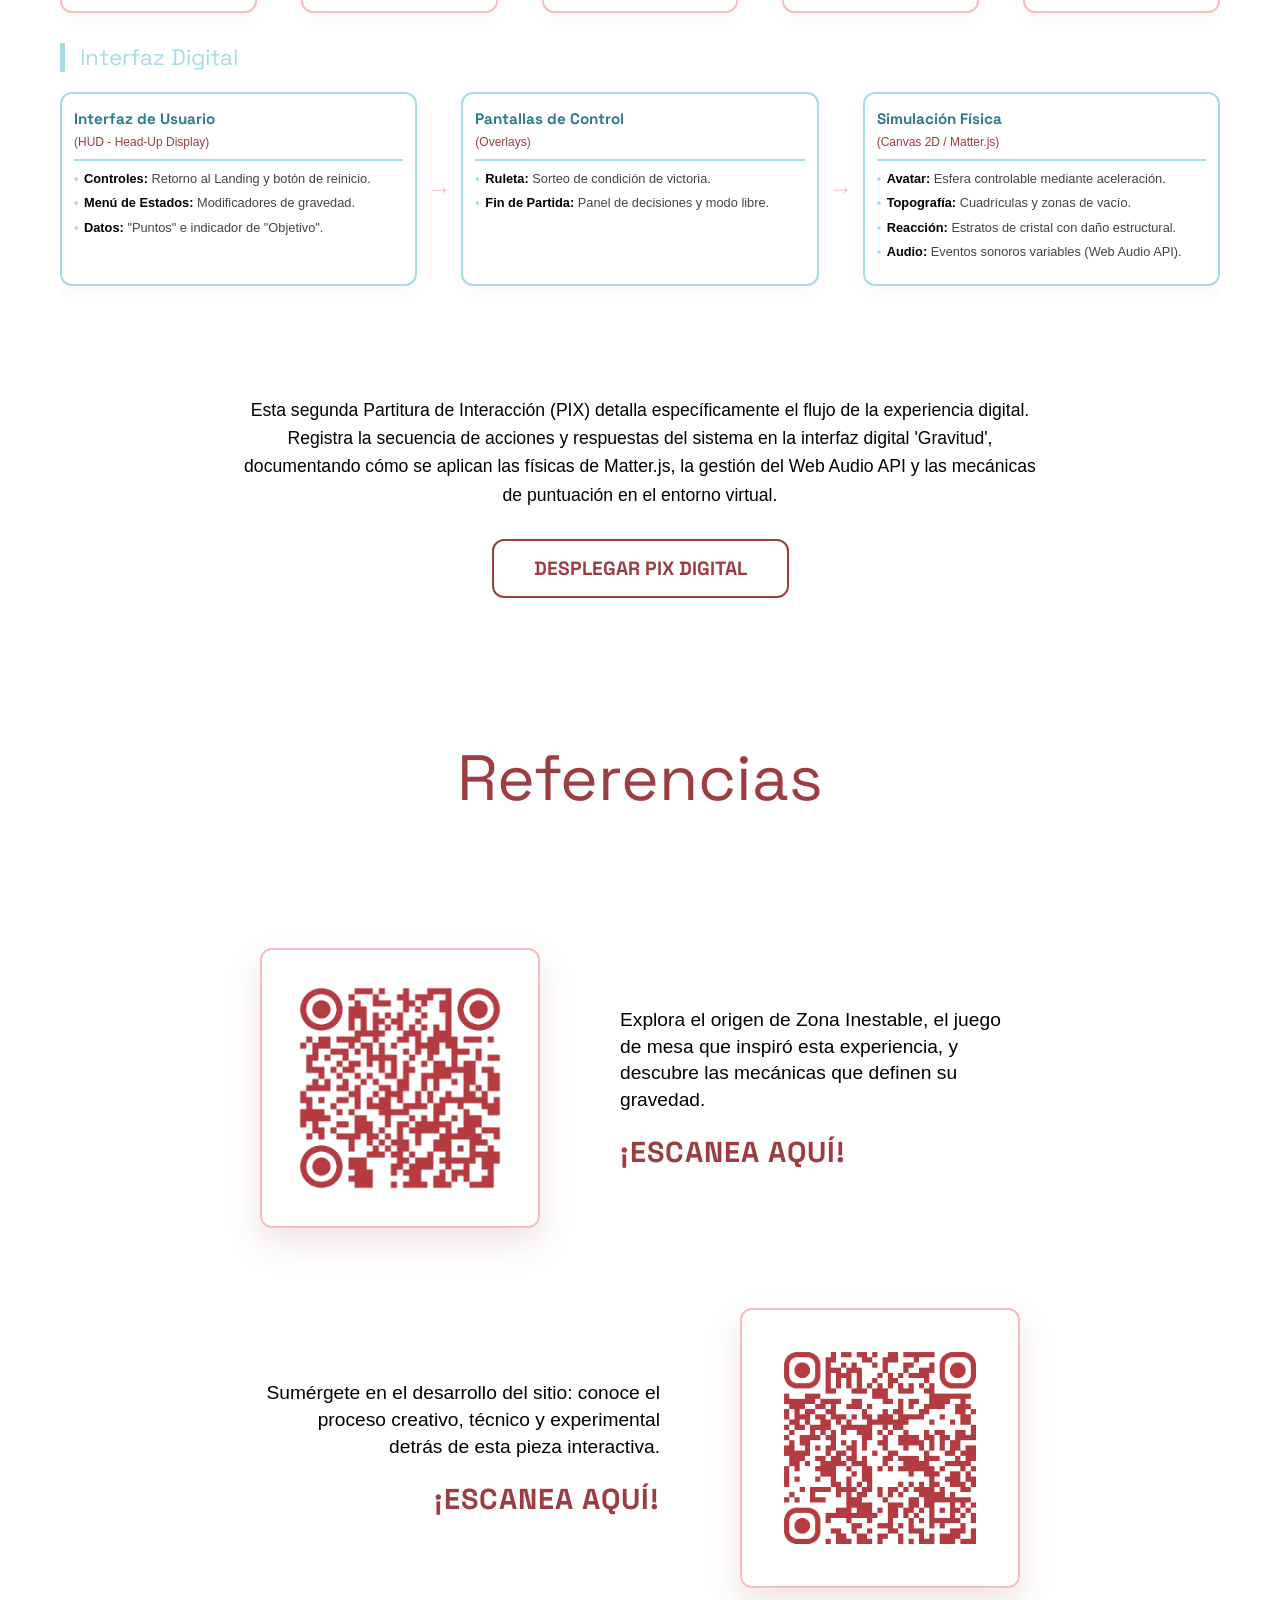
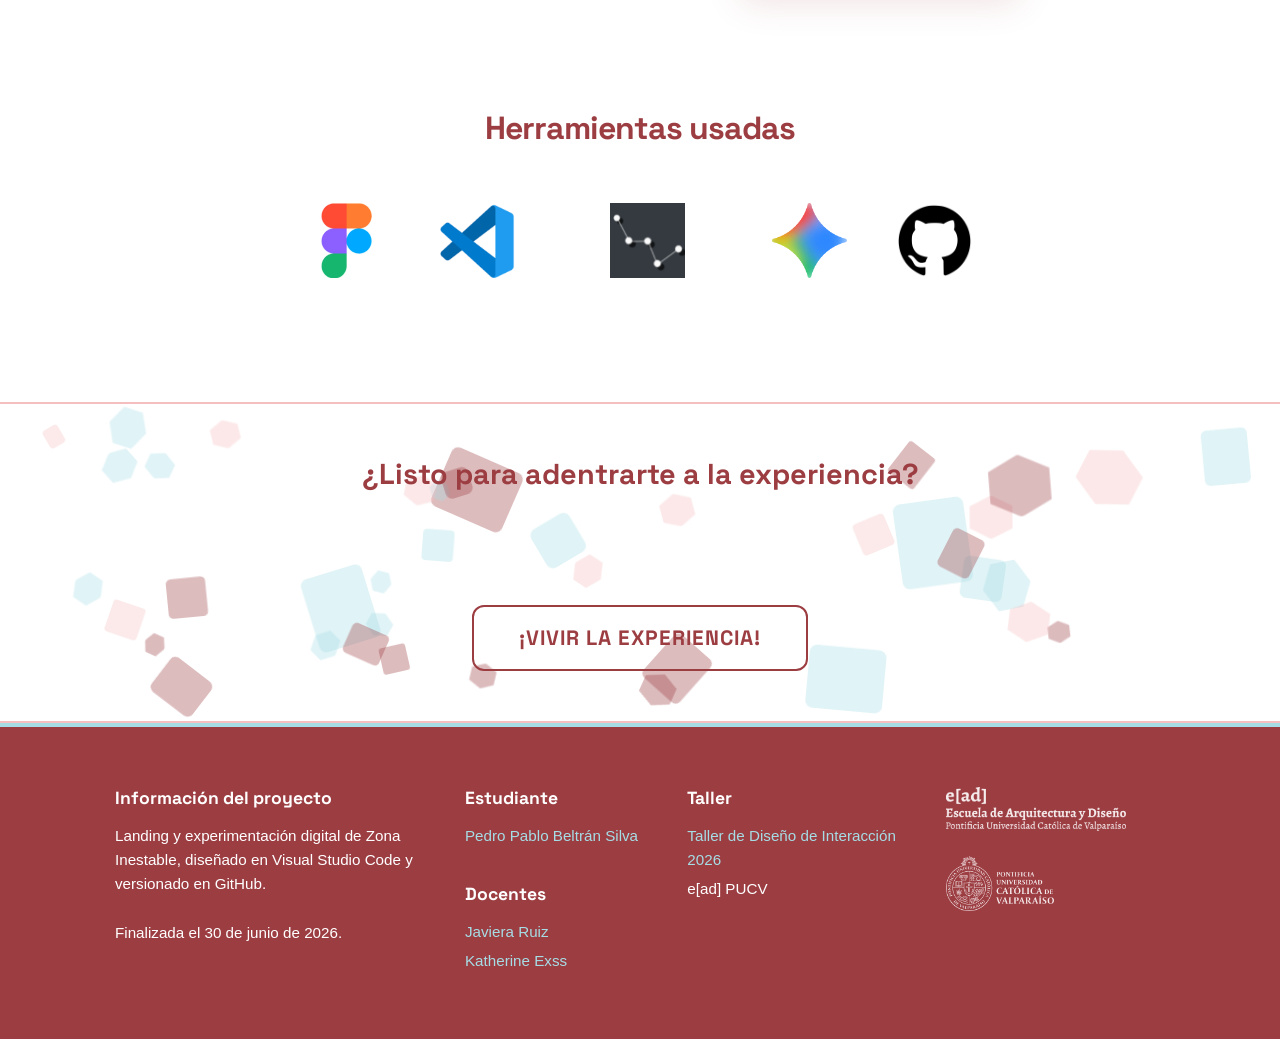
==== commit 3f92427b: "Update index.html" ====
--- a/index.html
+++ b/index.html
@@ -190,7 +190,7 @@
                         <h3>El objetivo</h3>
                         <p>Haciendo uso de una caña extendible, el jugador debe derribar la mayor cantidad de piezas rivales fuera de la estructura, evitando el colapso total y cuidando sus propias fichas.</p>
                     </div>
-                    <div class="mechanic-card interactive-card" data-video="videos/RULETA.mp4" data-index="2">
+                    <div class="mechanic-card interactive-card" data-video="videos/Ruleta.mp4" data-index="2">
                         <h3>La ruleta</h3>
                         <p>El azar dicta las condiciones motrices del turno. La ruleta restringe la interacción obligando al jugador a utilizar "solo mano izquierda", "solo mano derecha", "ambas manos" o "el jugador a tu derecha elige".</p>
                     </div>
@@ -675,4 +675,4 @@
 
     <script src="script.js"></script>
 </body>
-</html>+</html>
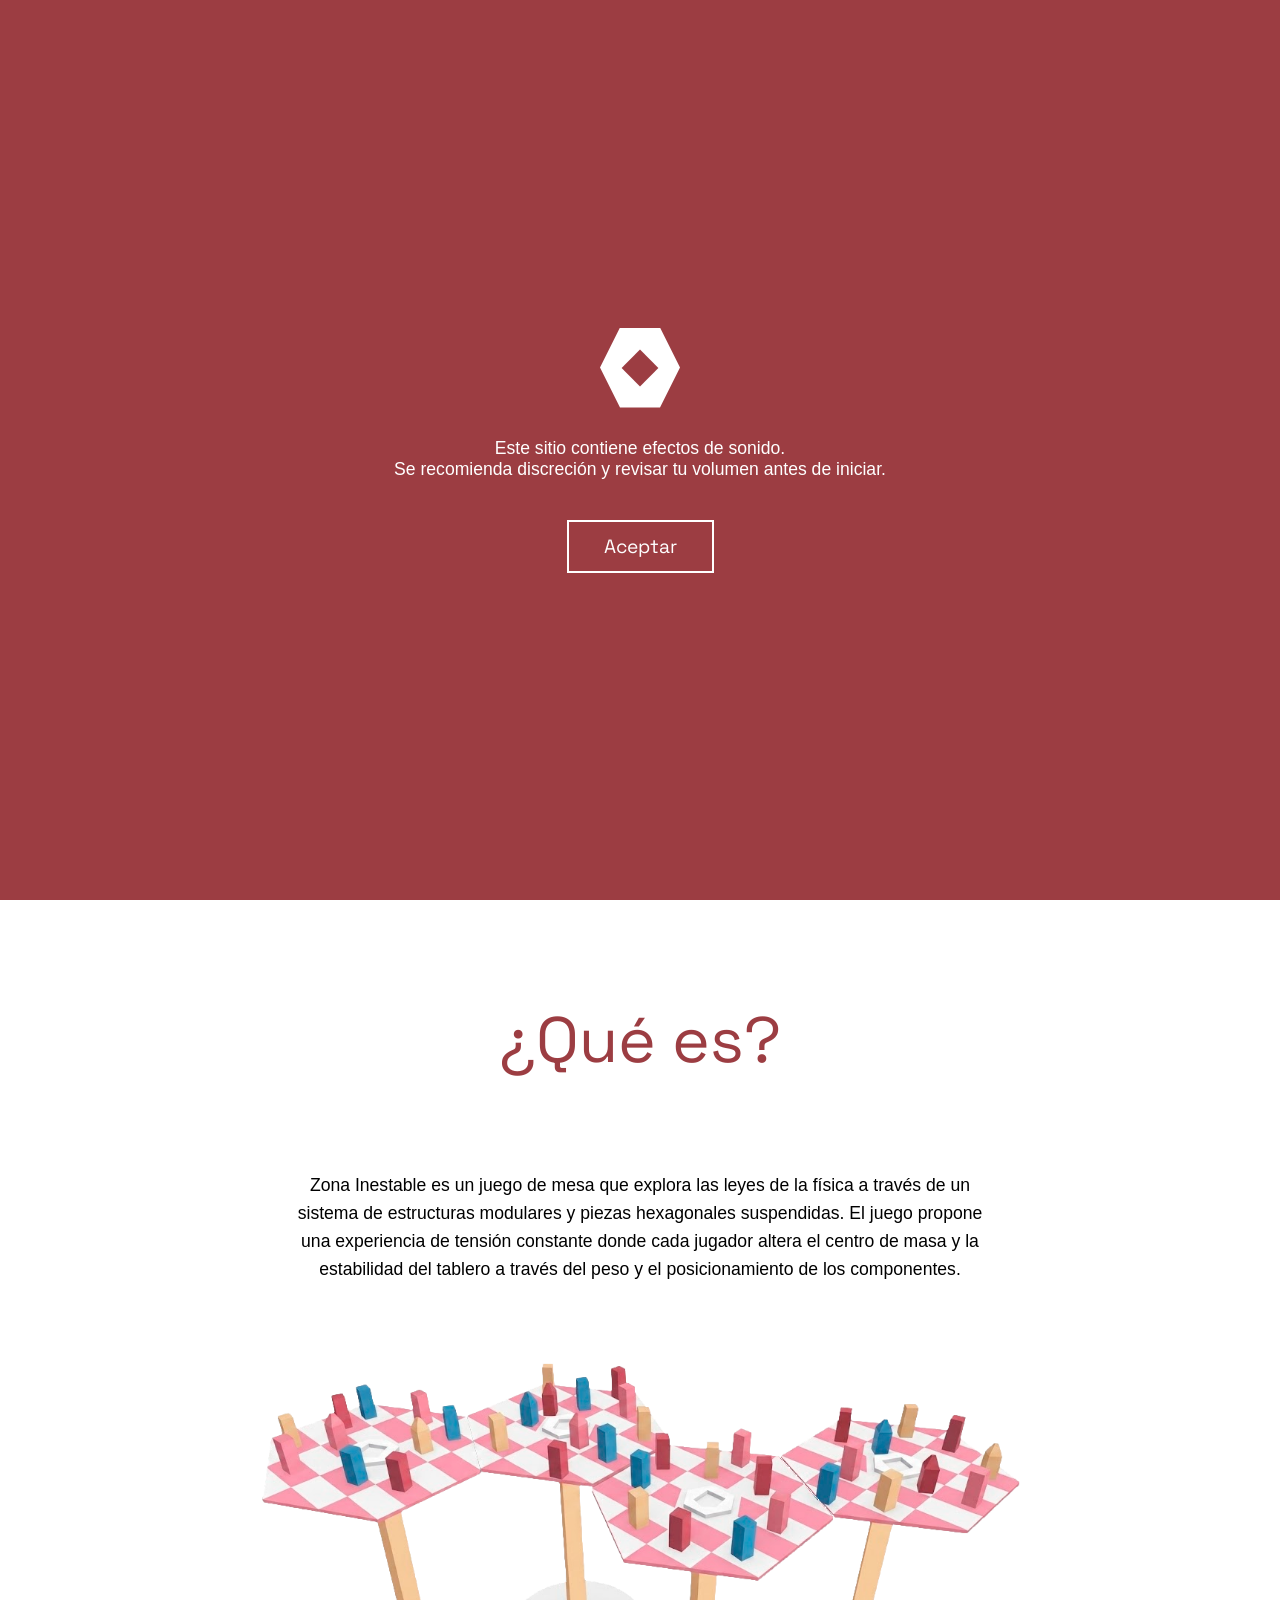
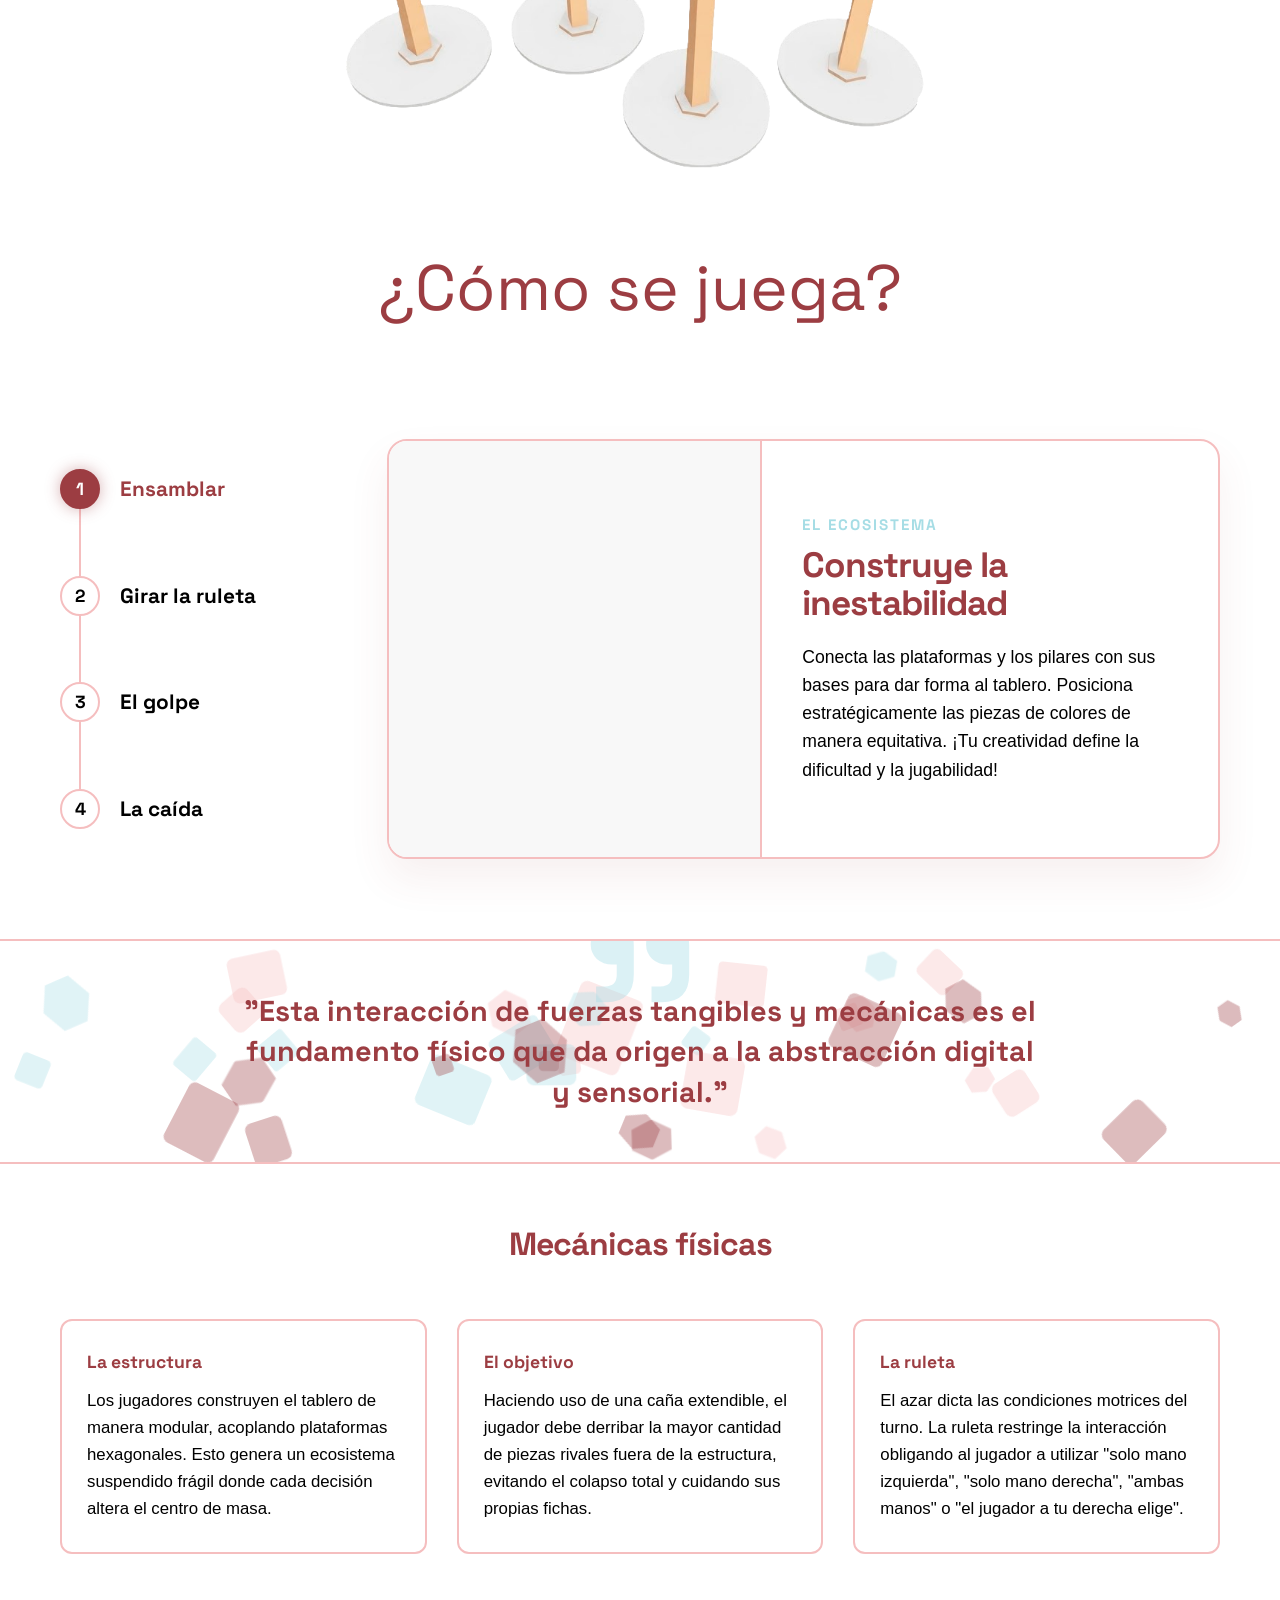
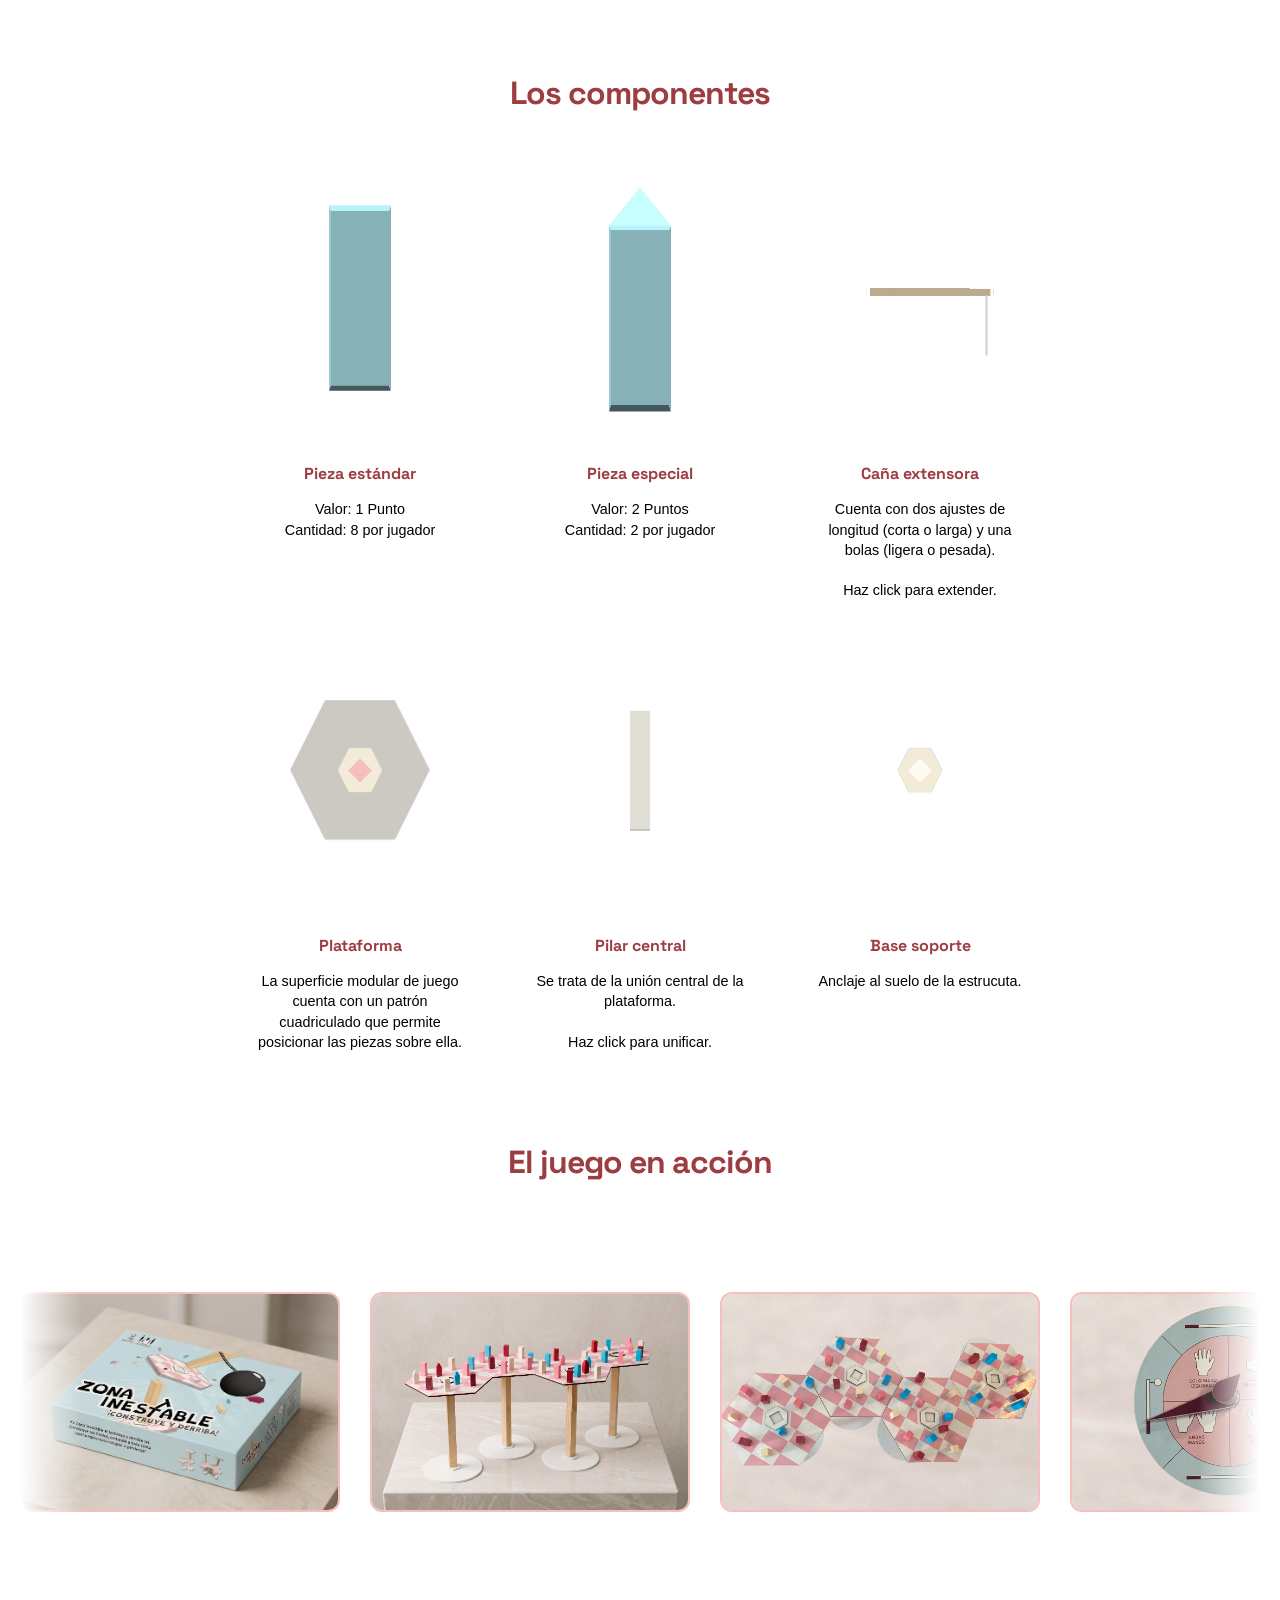
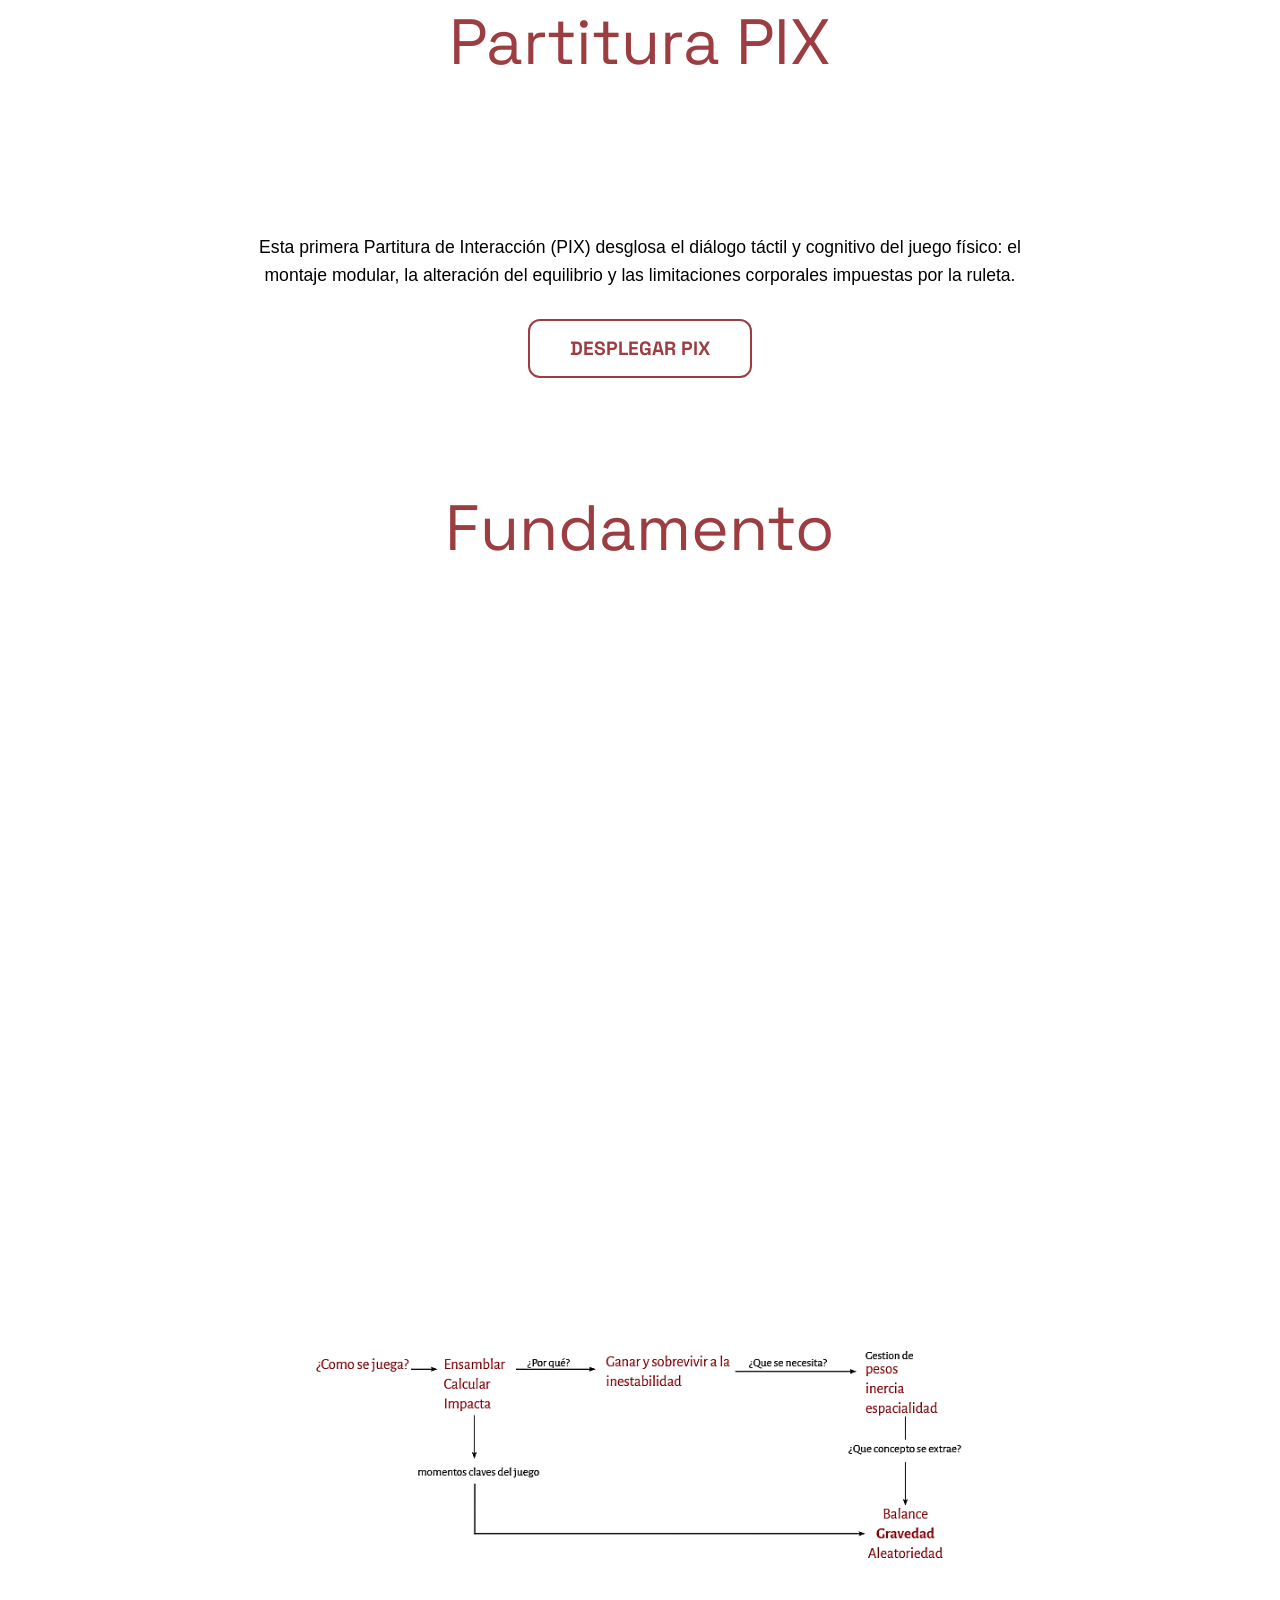
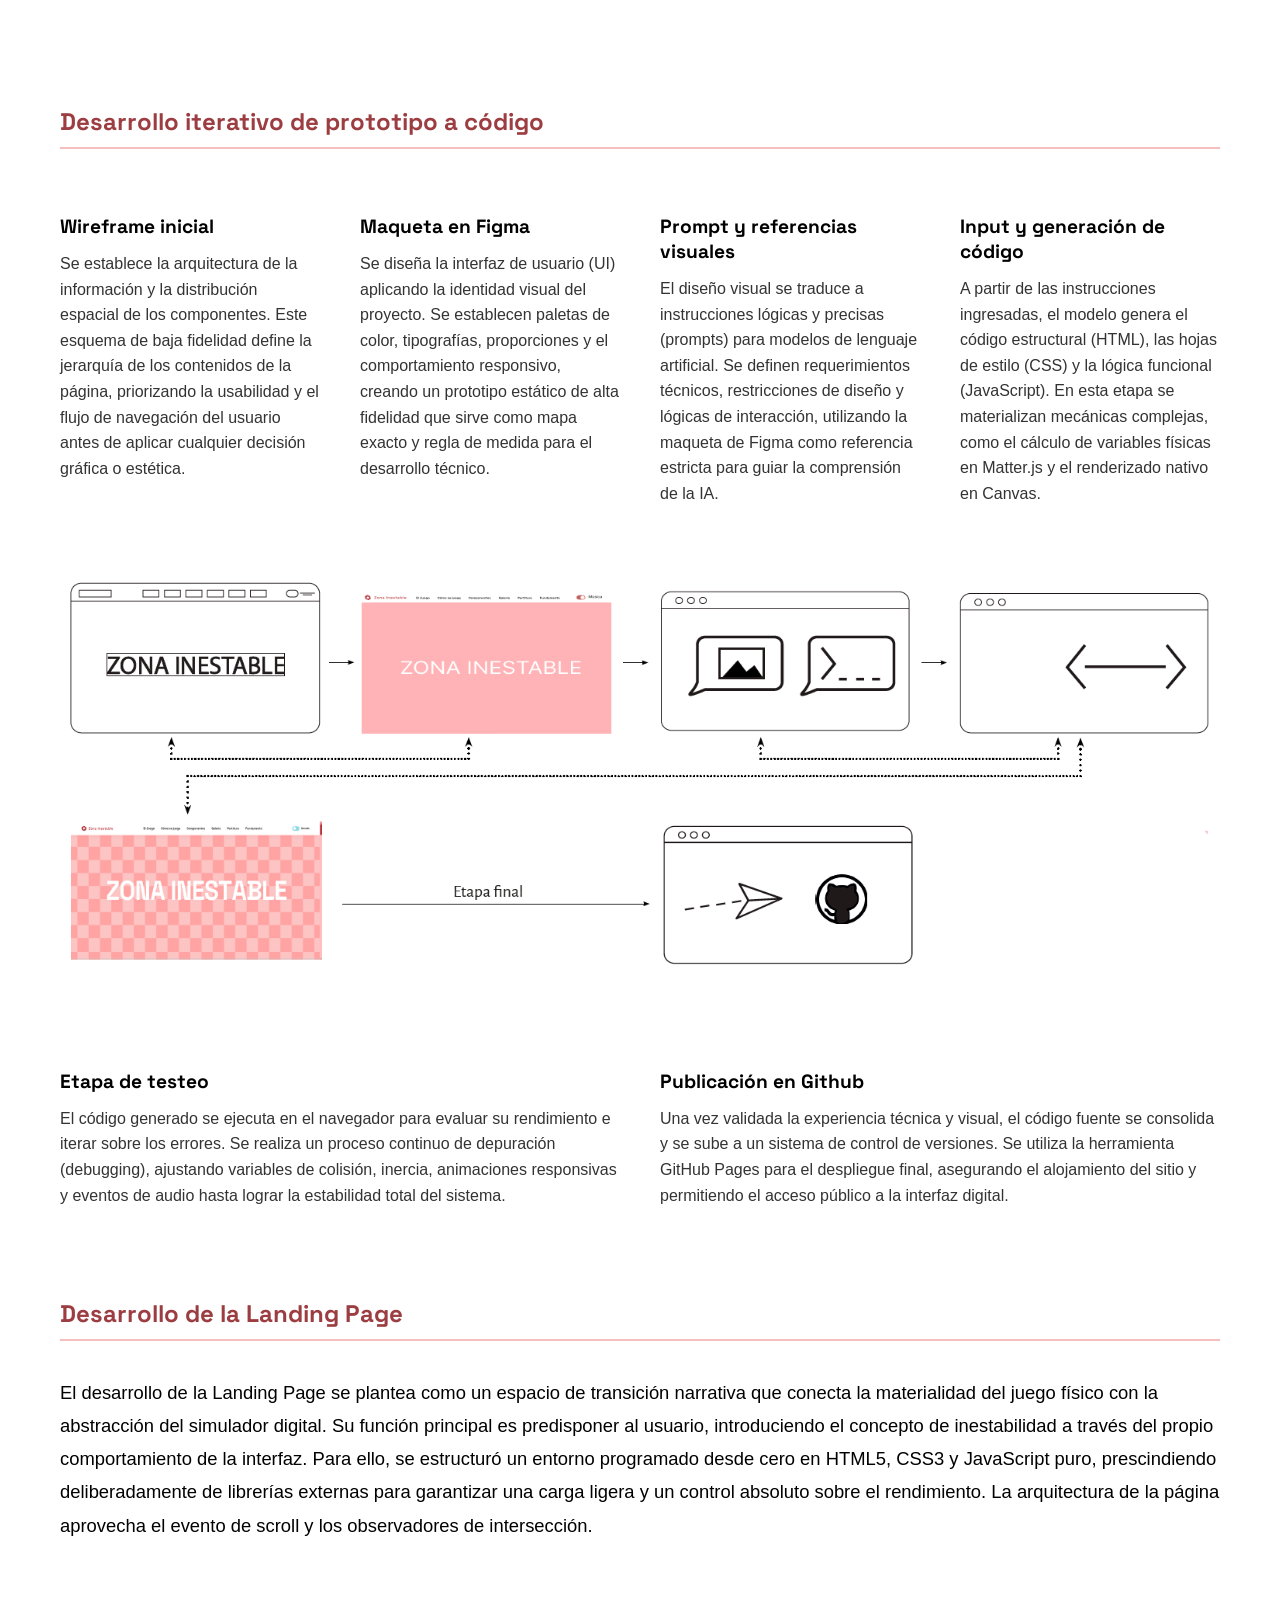
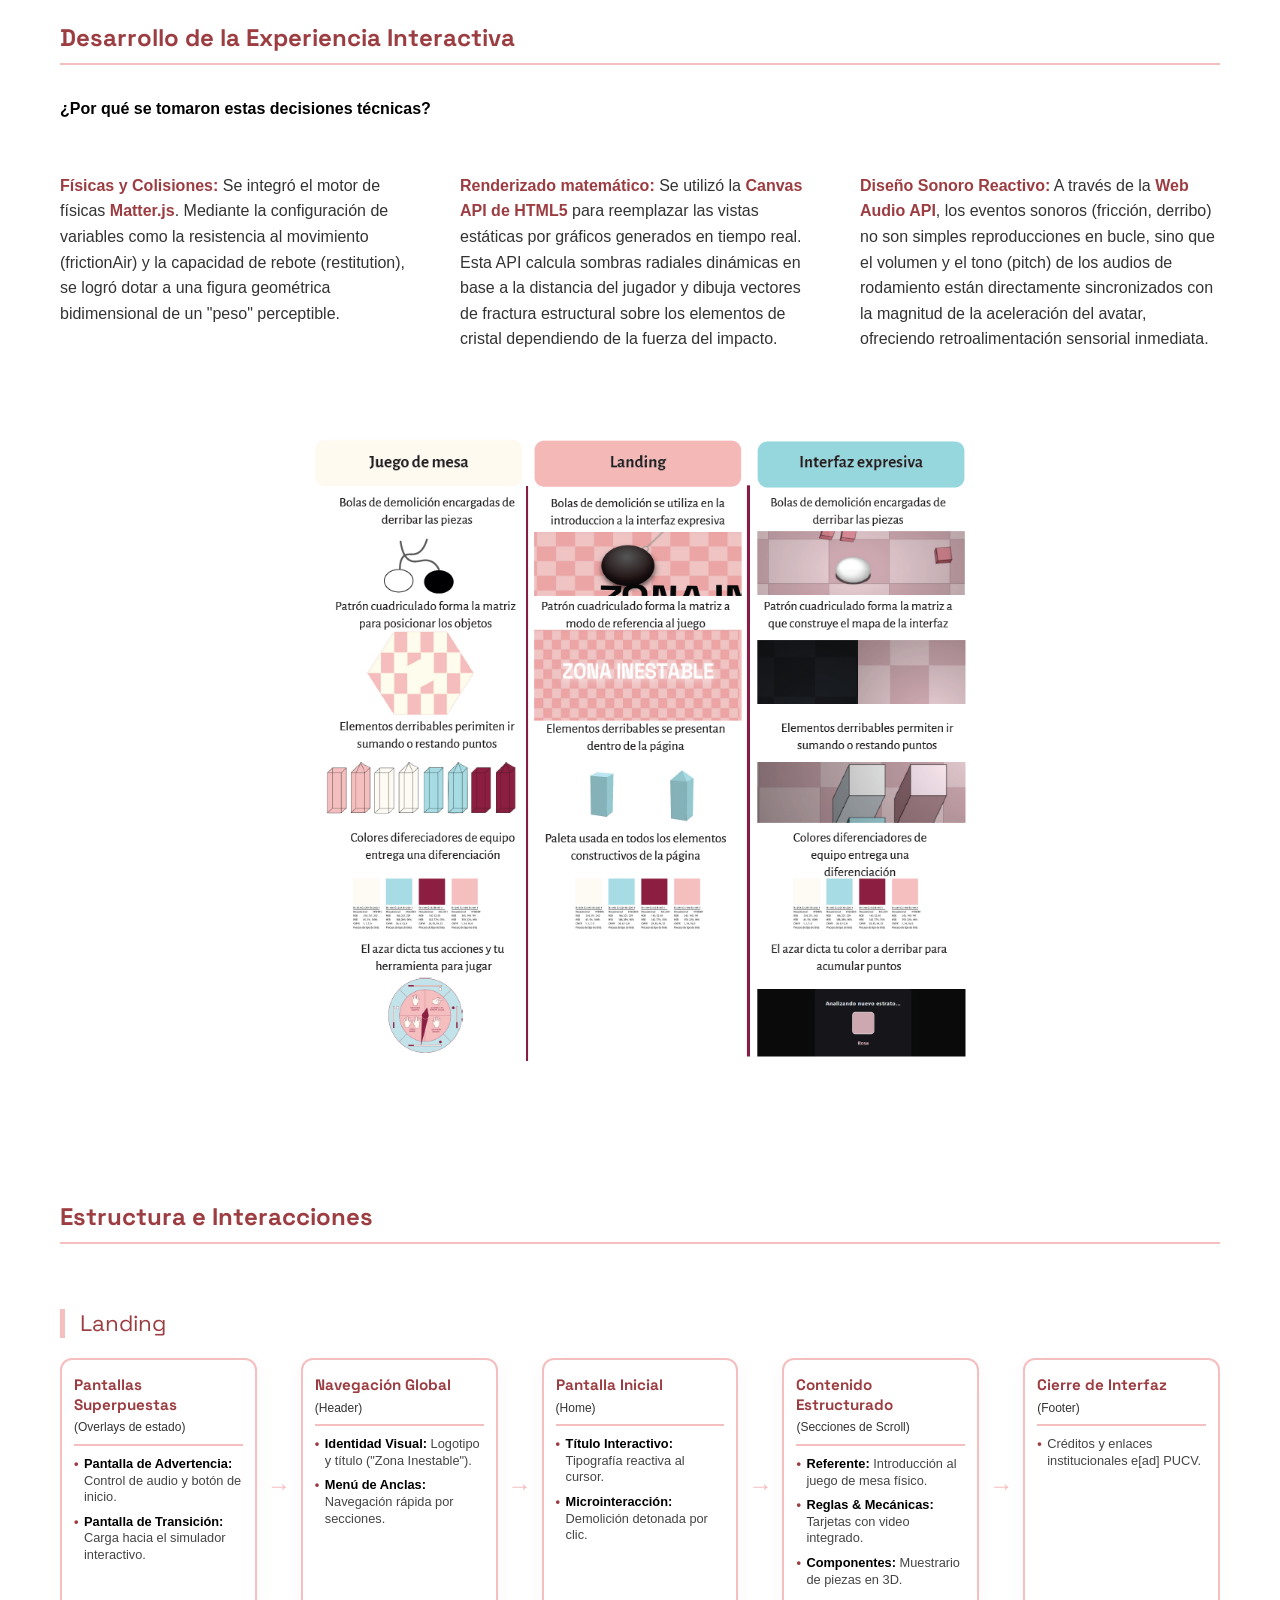
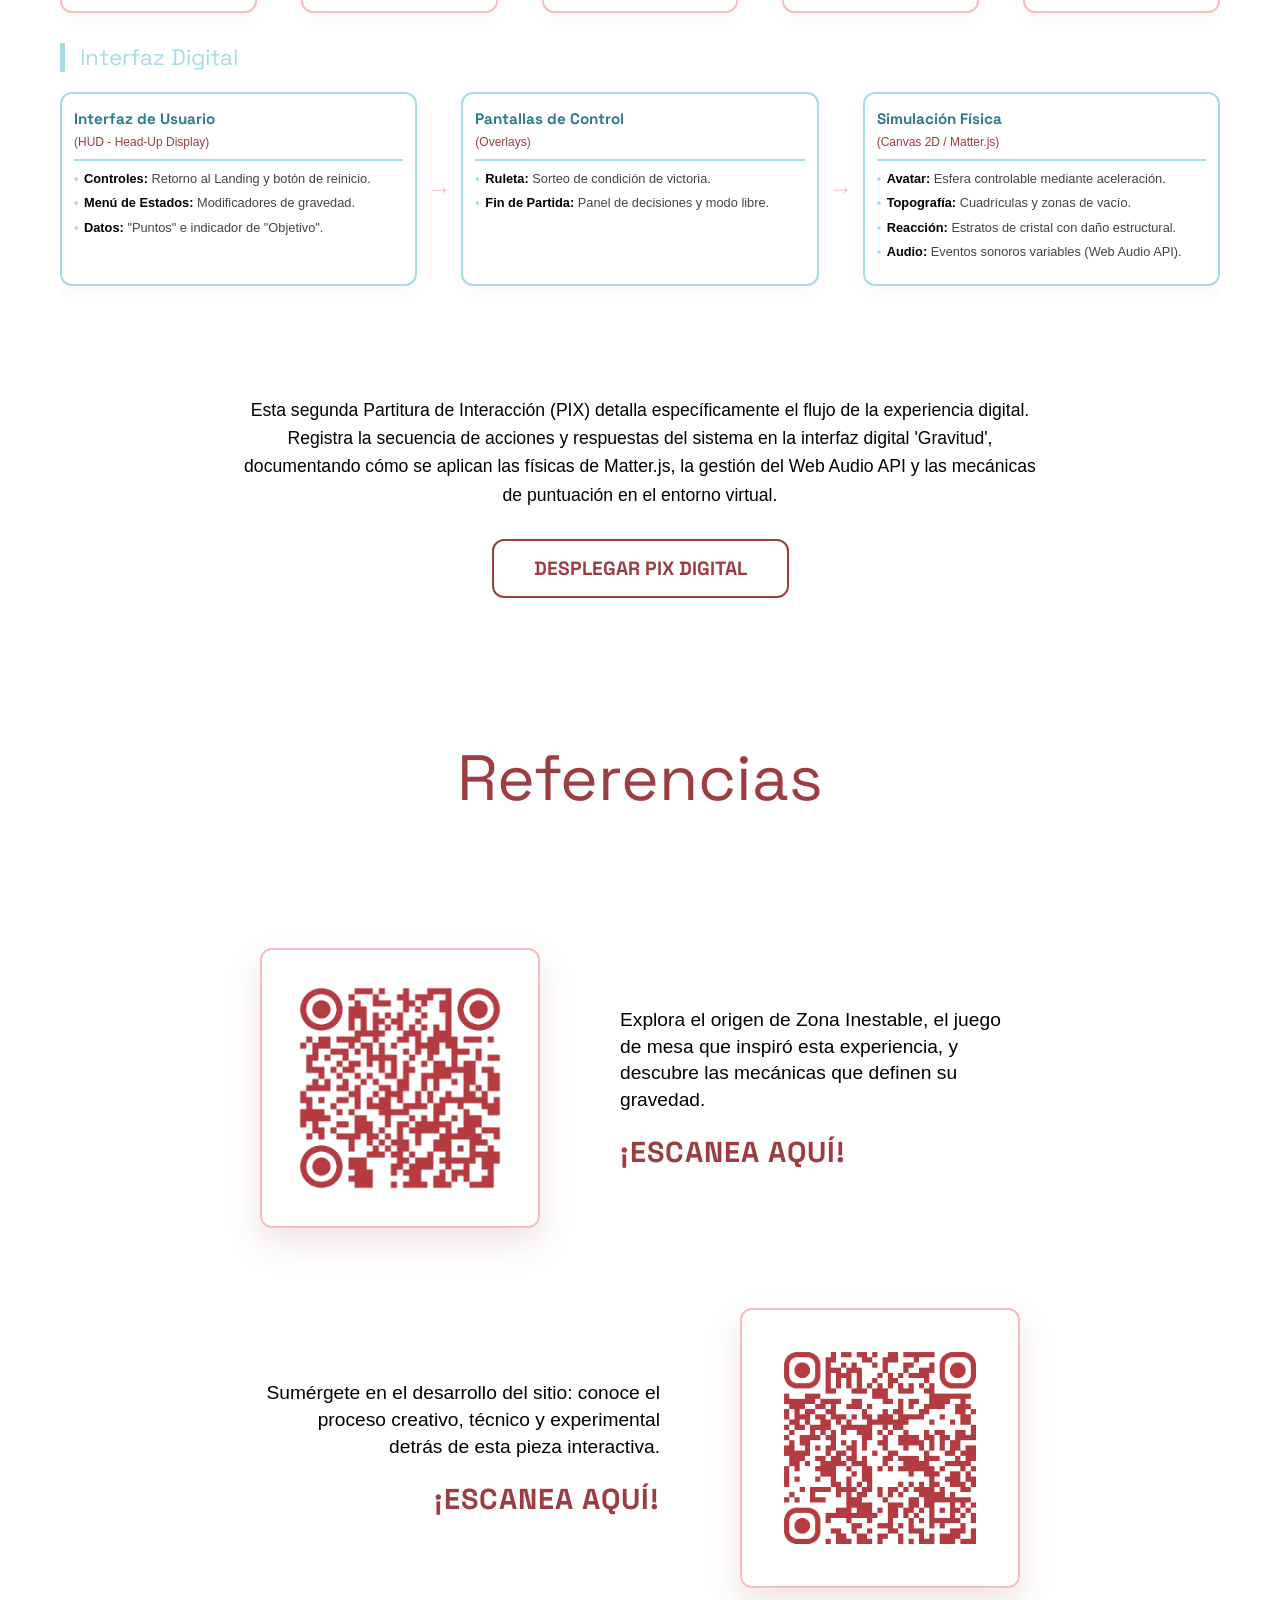
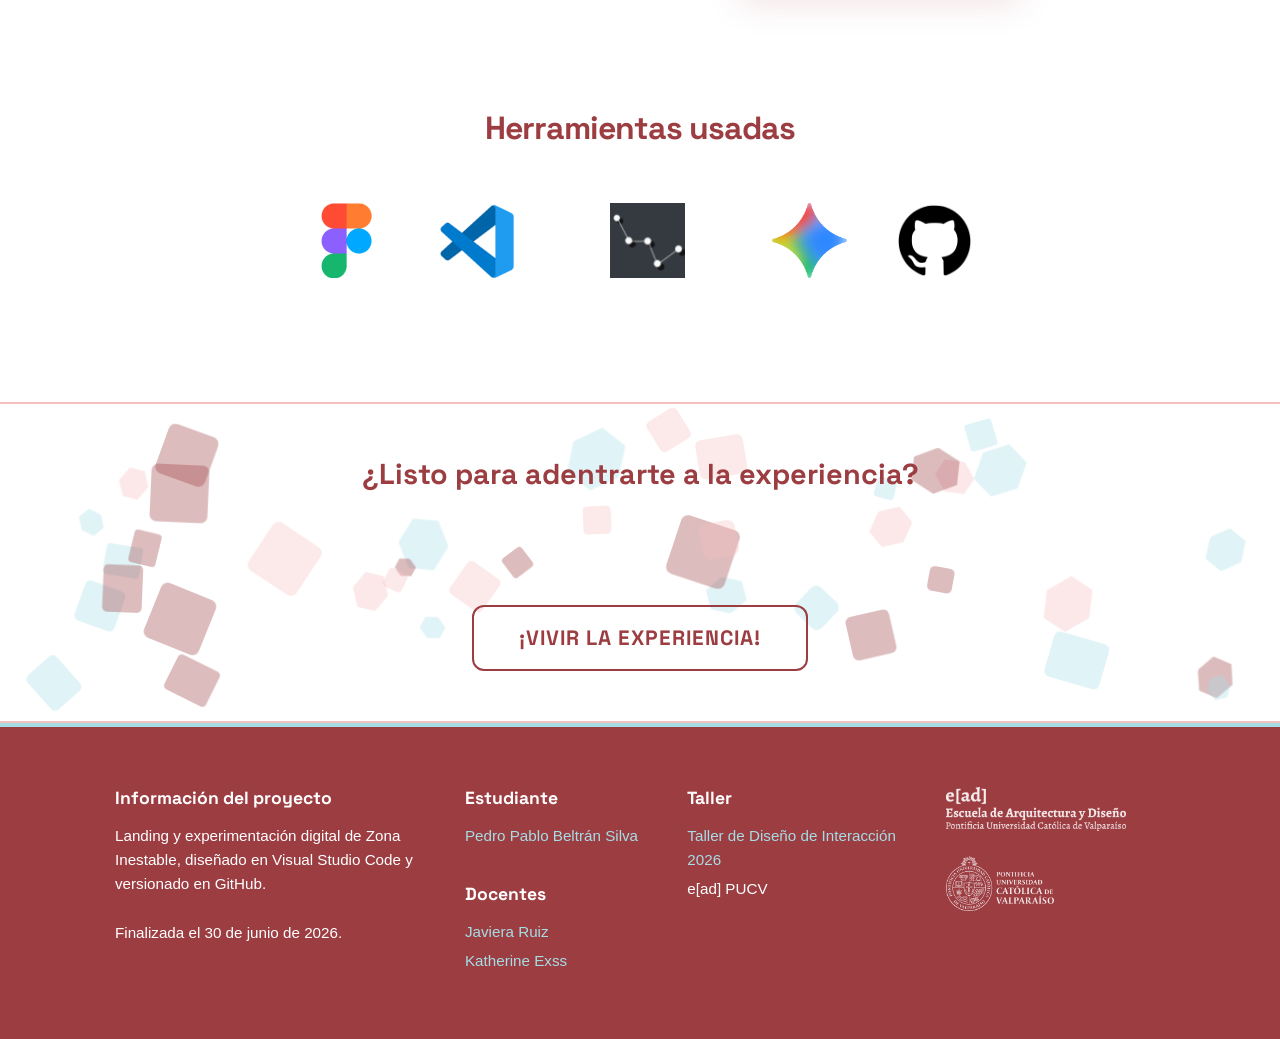
==== commit b008dd2b: "Update index.html" ====
--- a/index.html
+++ b/index.html
@@ -675,4 +675,4 @@
 
     <script src="script.js"></script>
 </body>
-</html>
+</html>
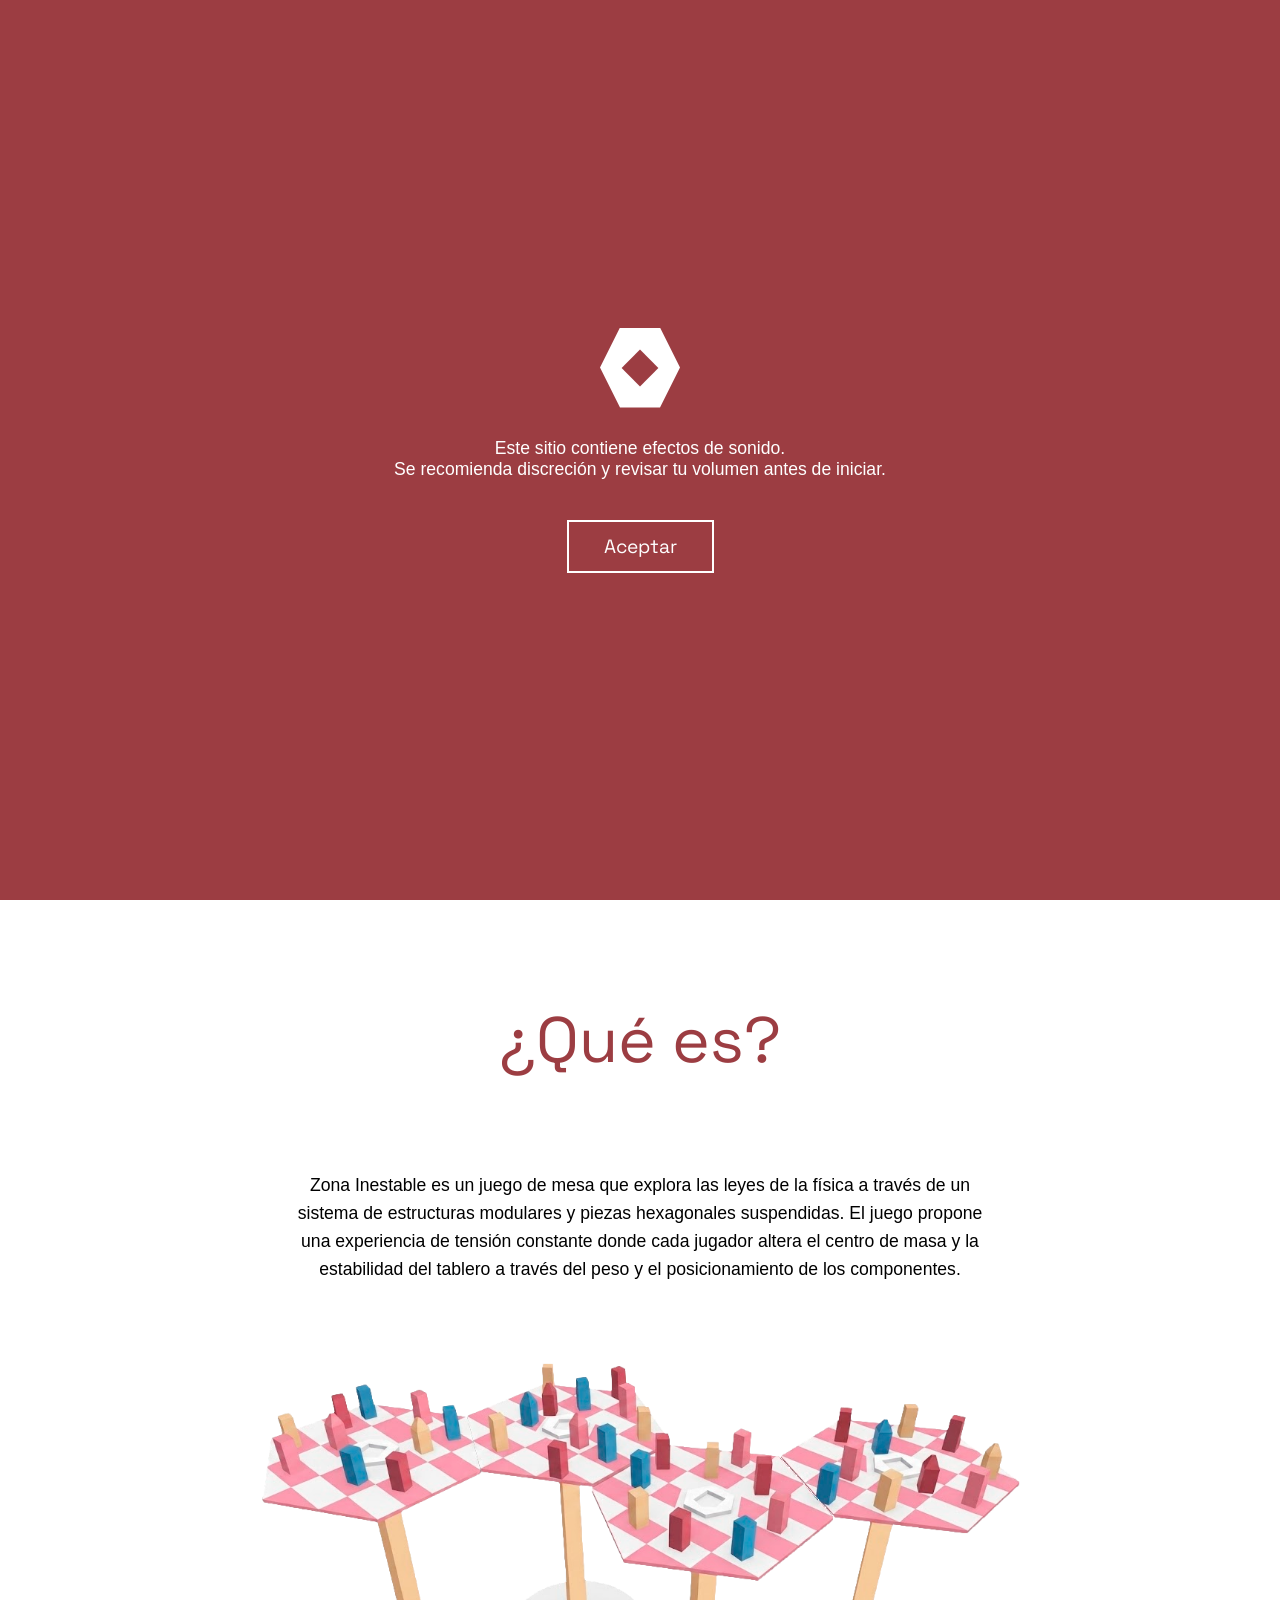
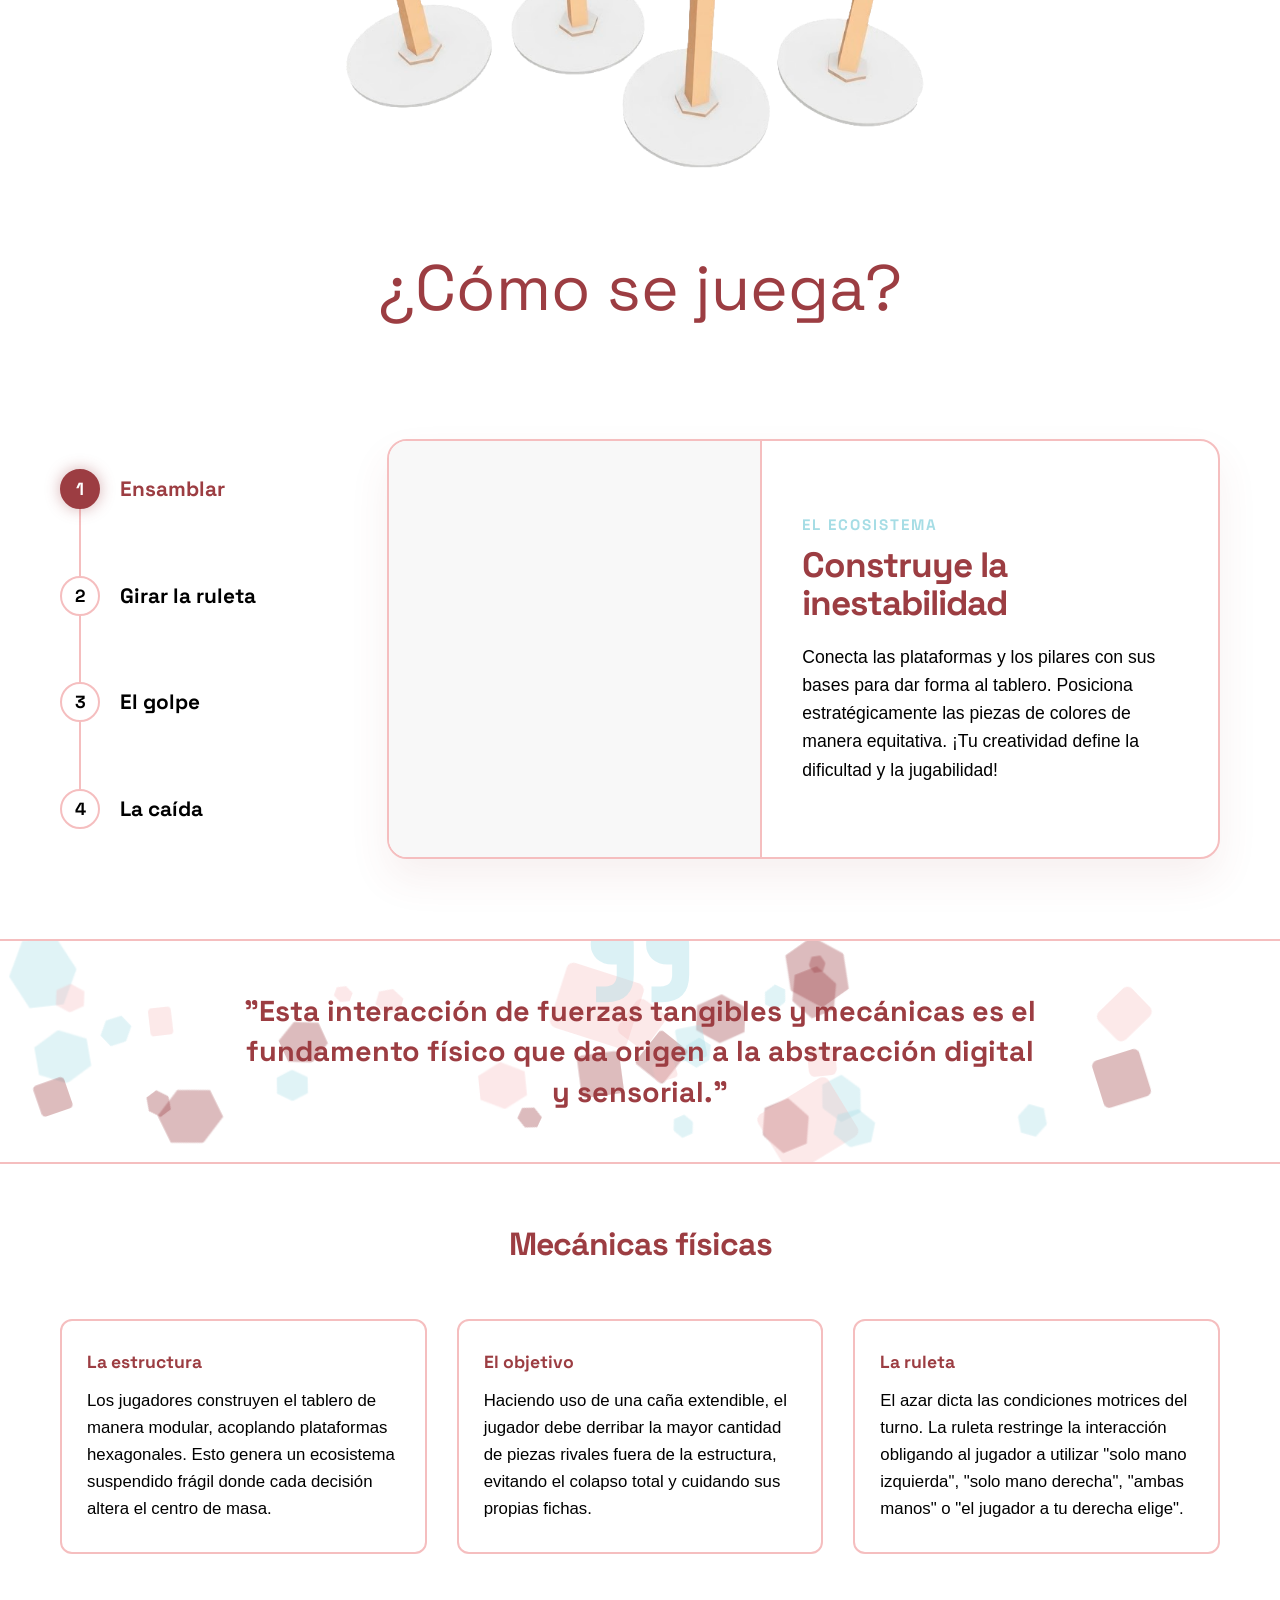
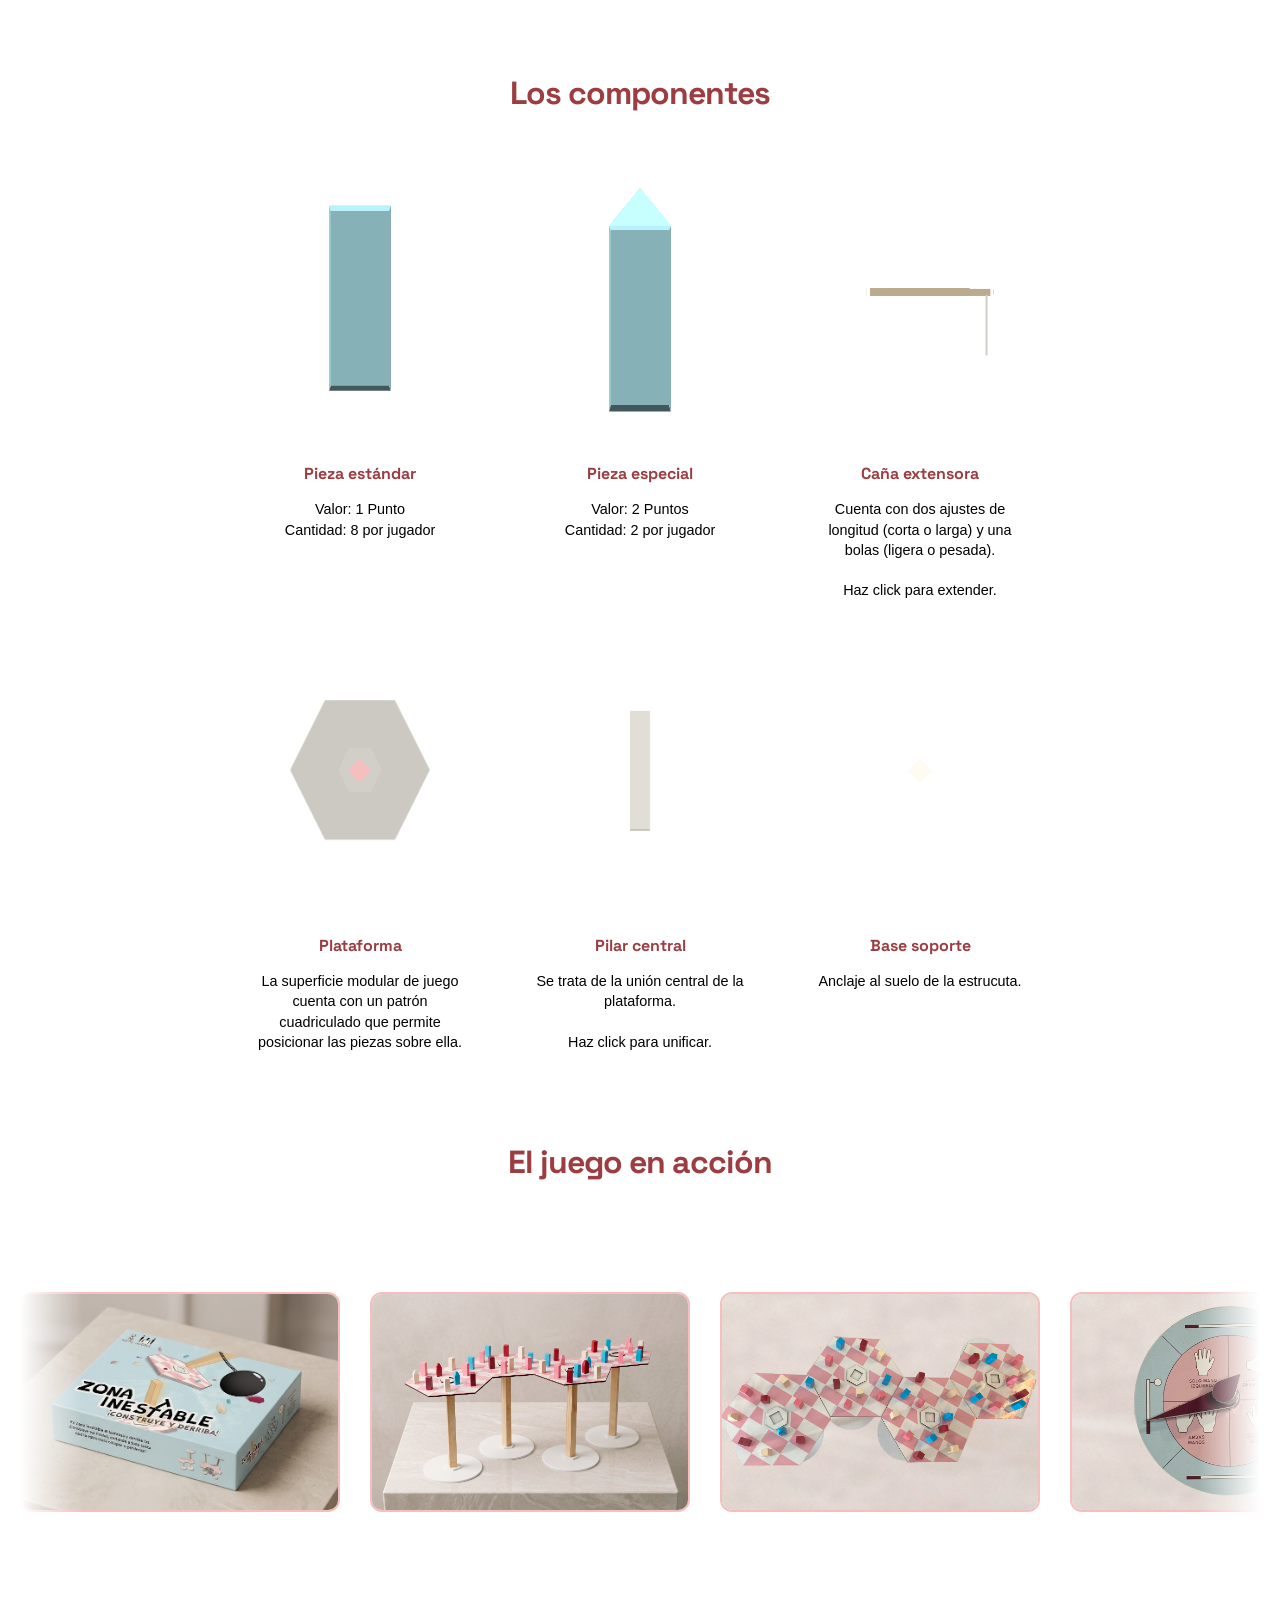
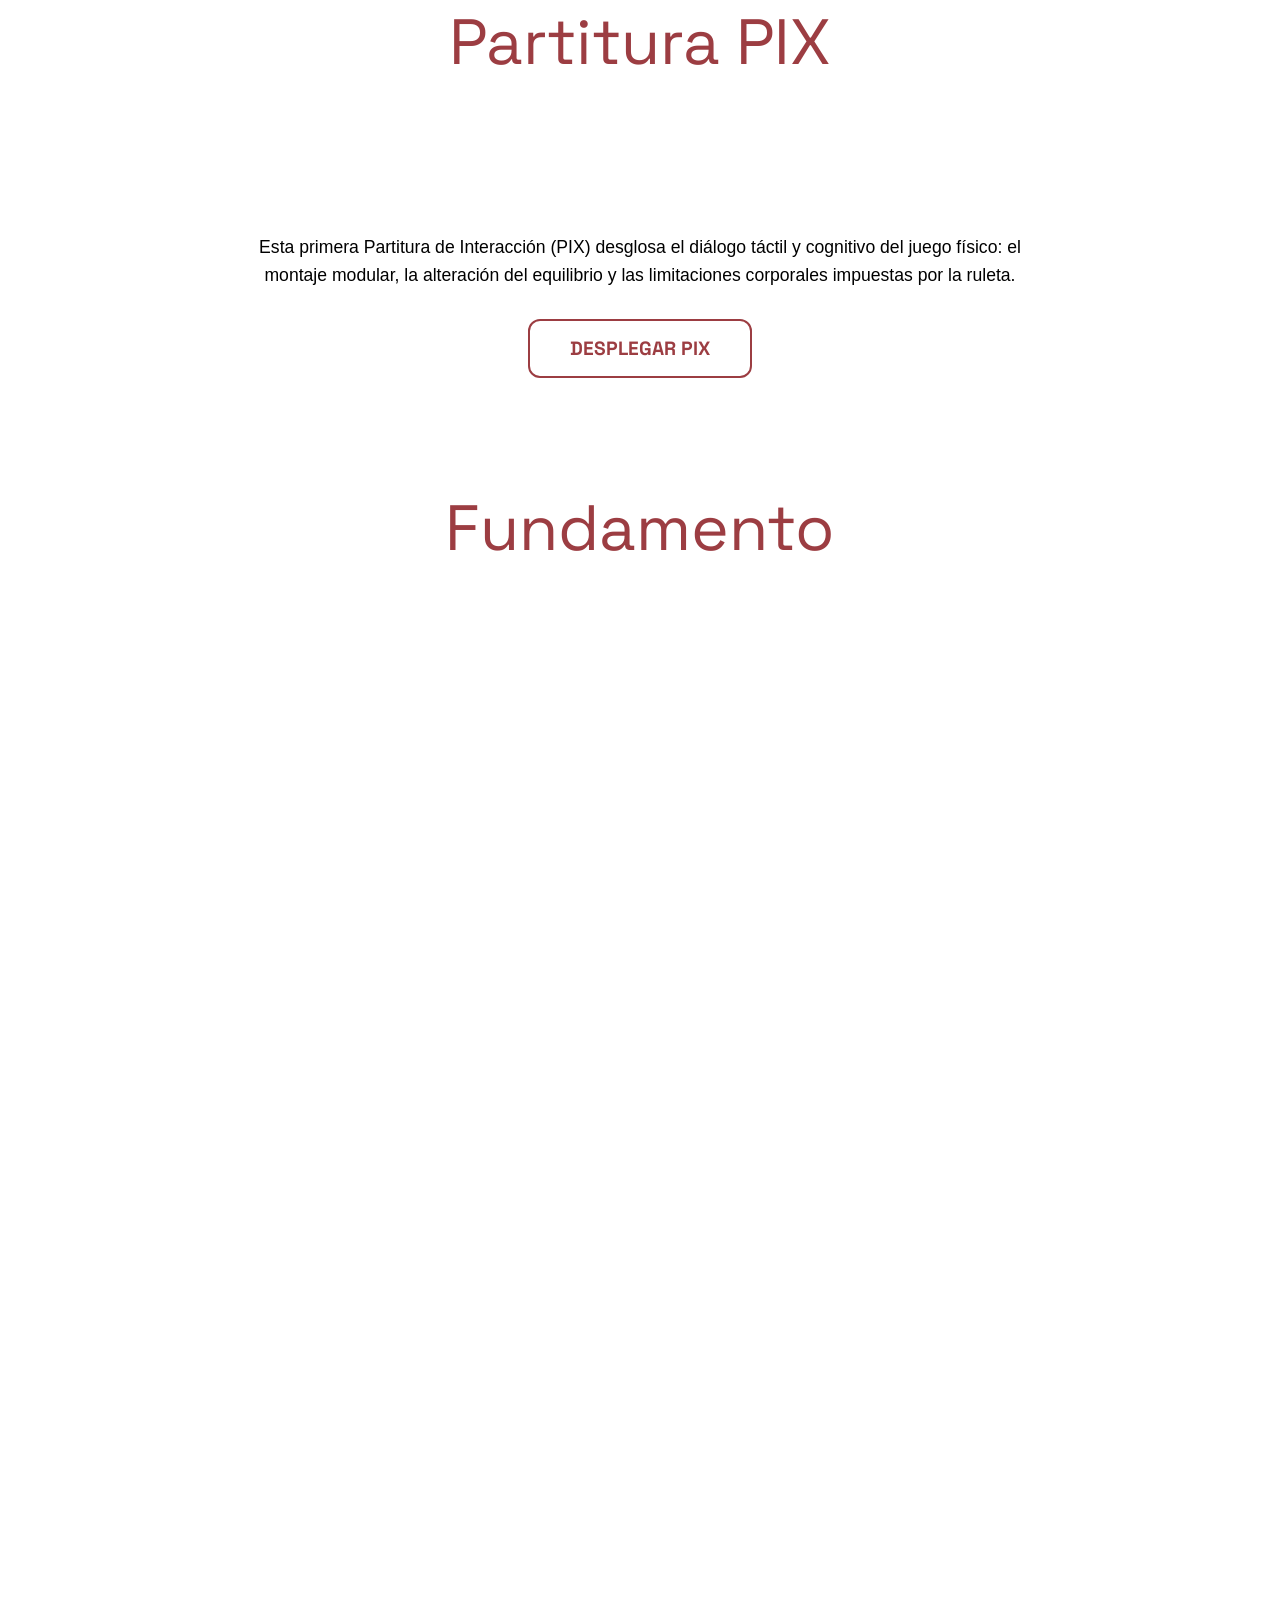
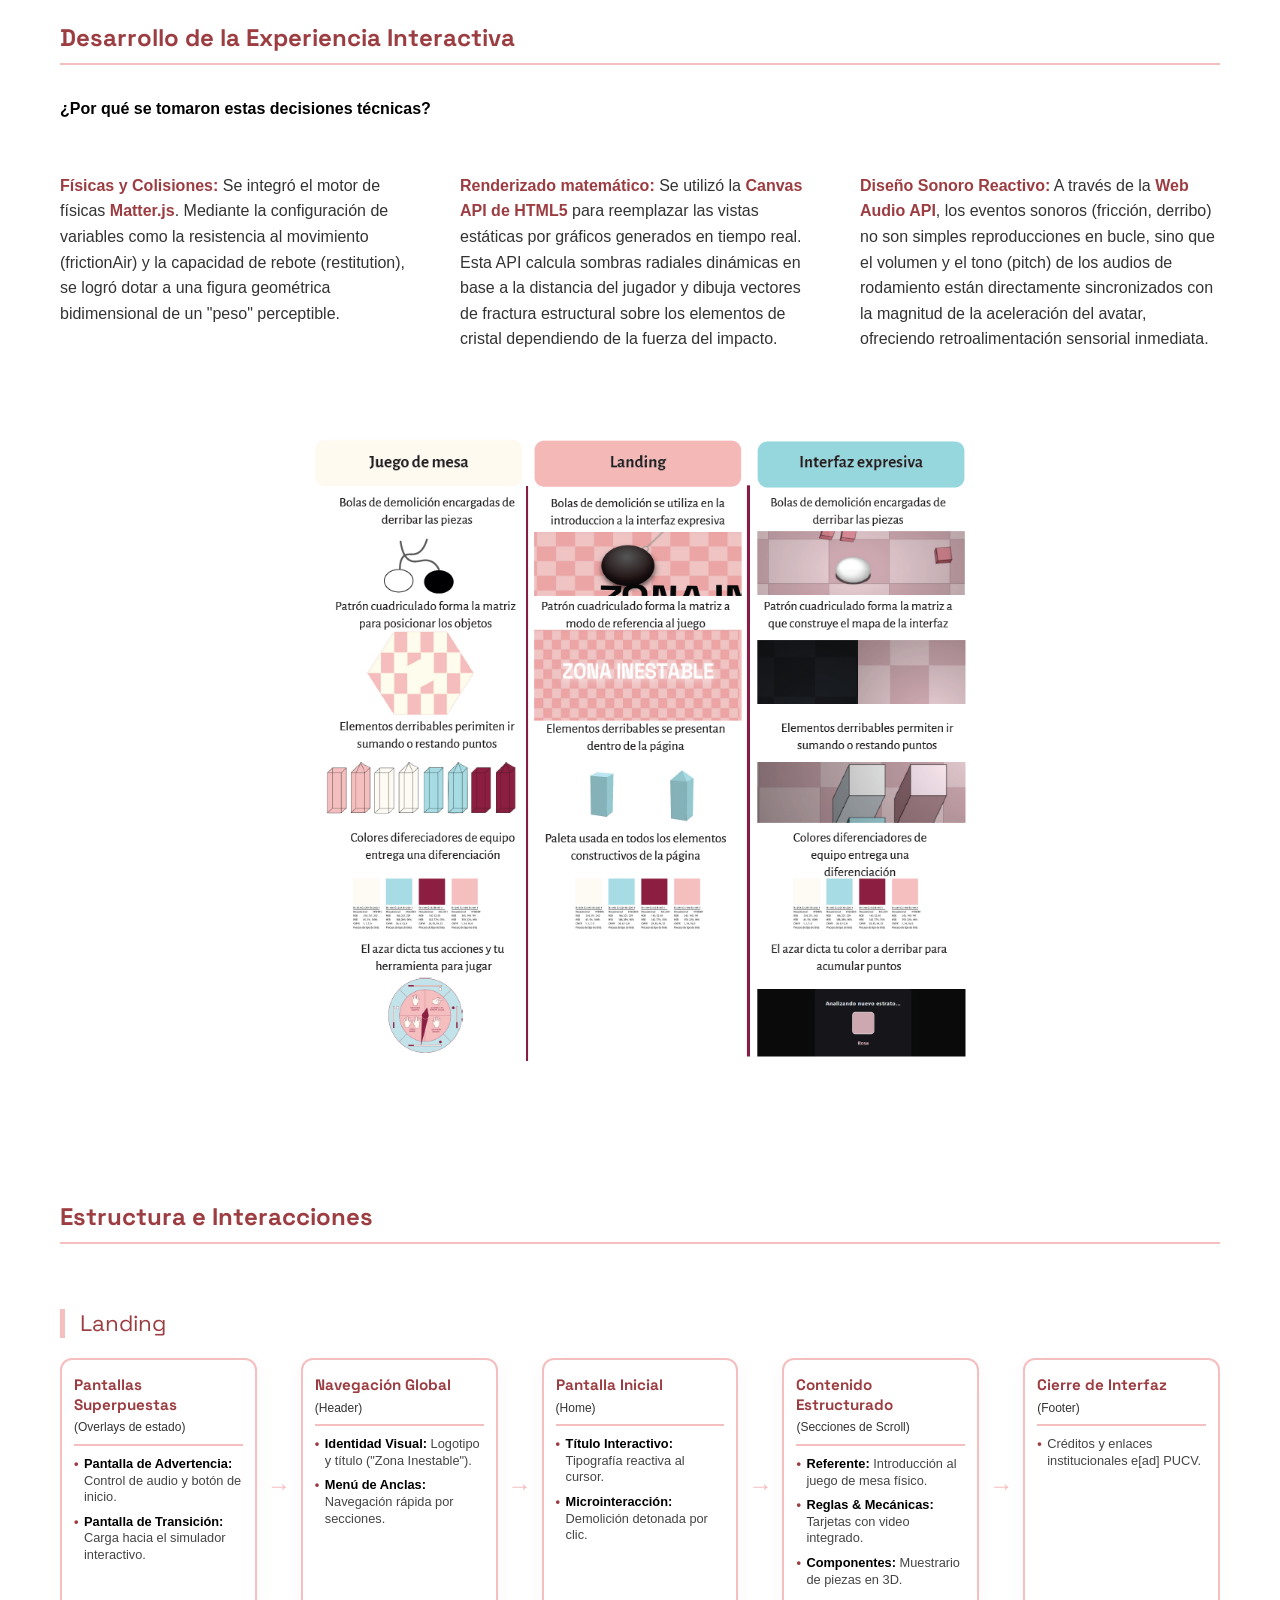
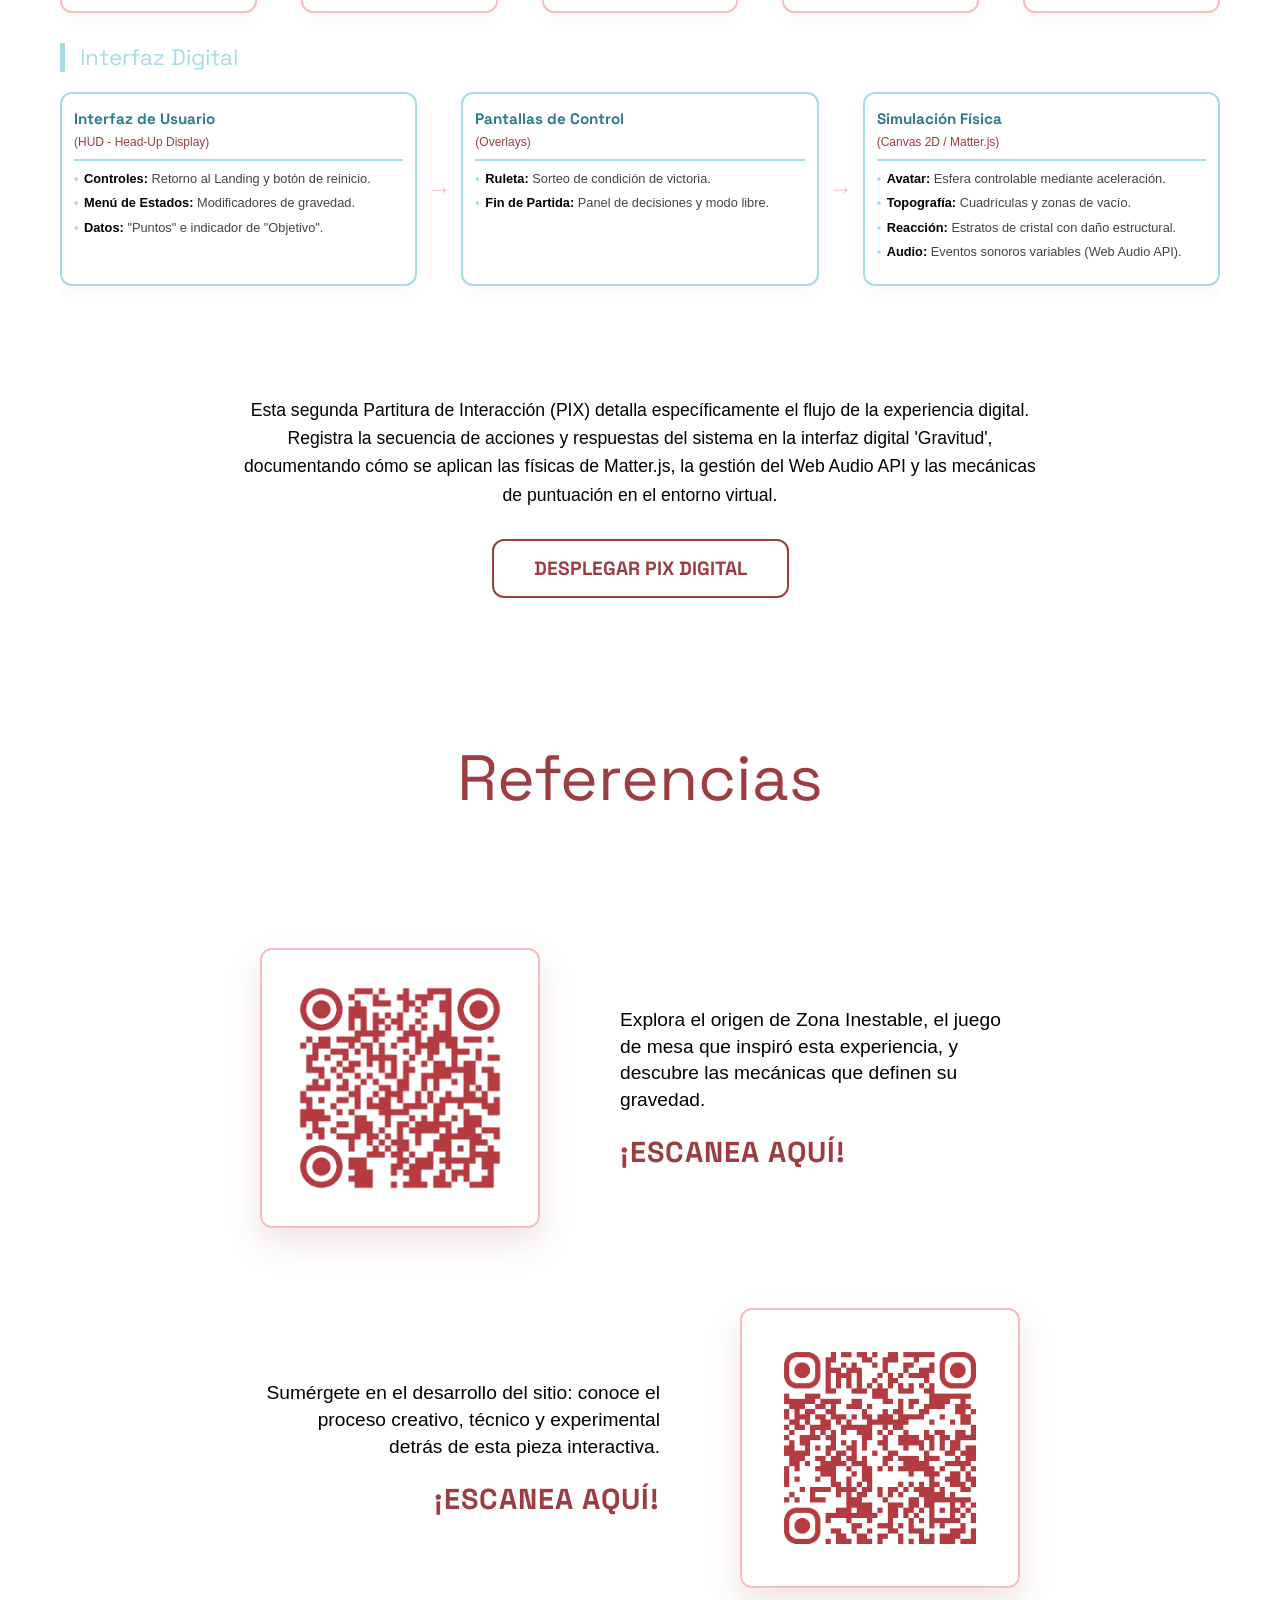
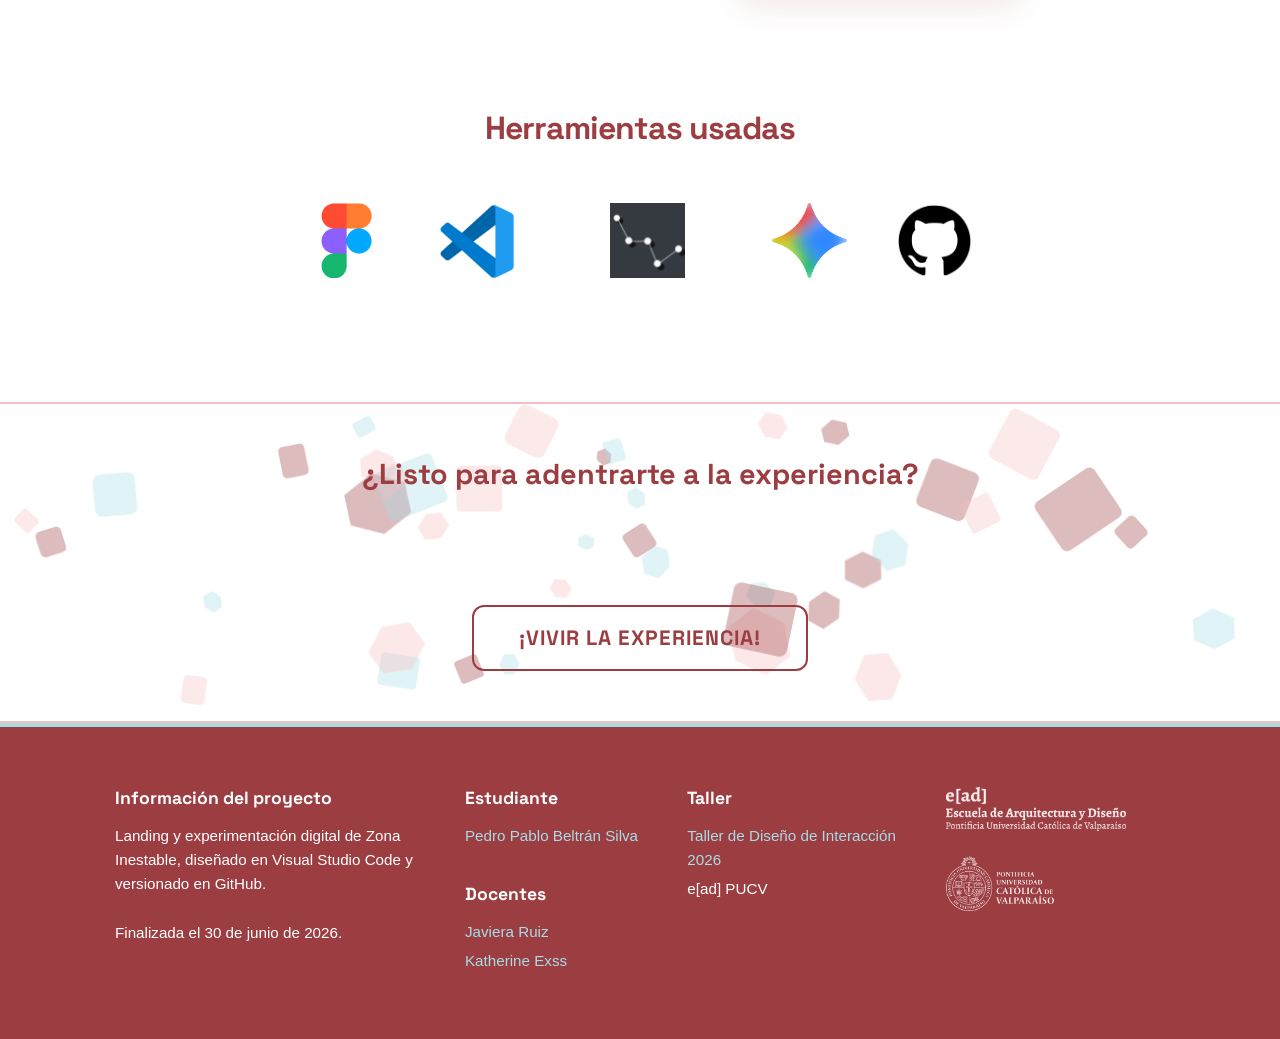
==== commit 5c11cf83: "Merge branch 'main' of https://github.com/PedroPablob/GRAVITUD-PEDRO-BELTRAN" ====
--- a/index.html
+++ b/index.html
@@ -675,4 +675,4 @@
 
     <script src="script.js"></script>
 </body>
-</html>+</html>
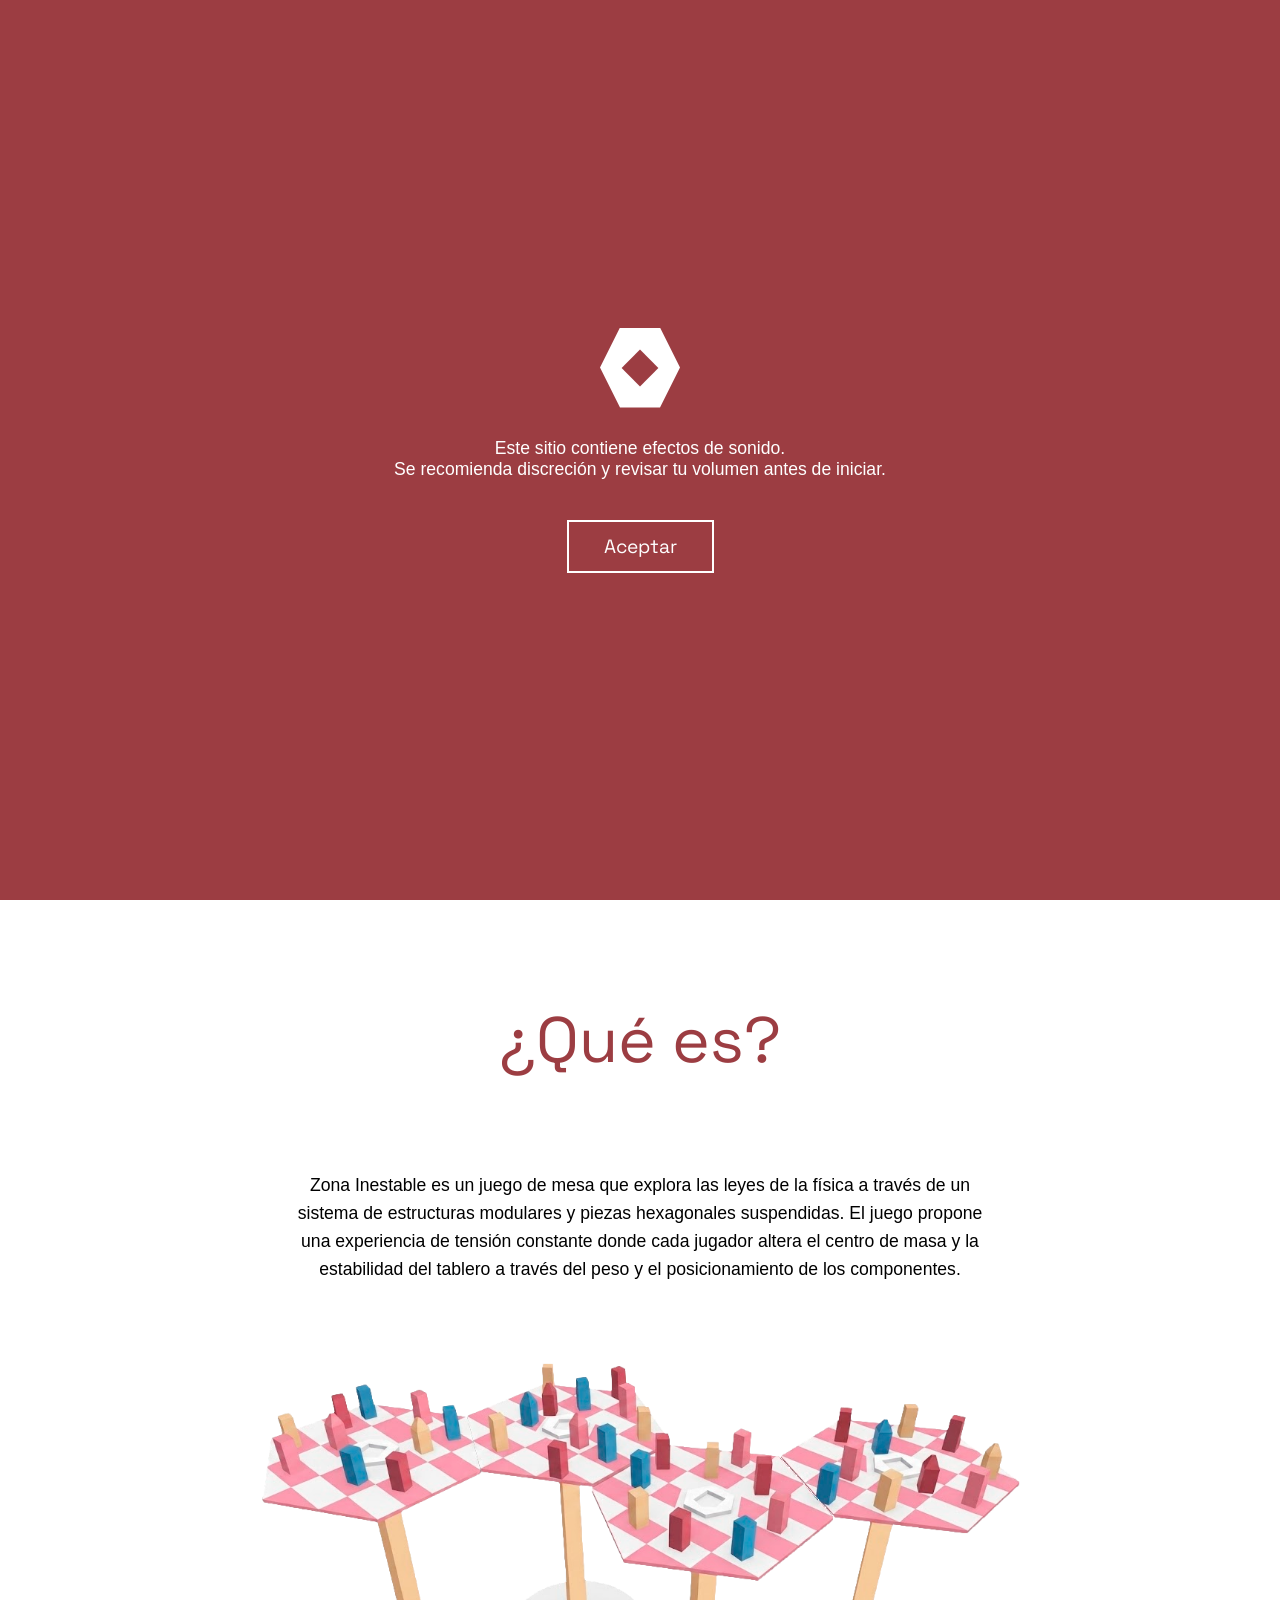
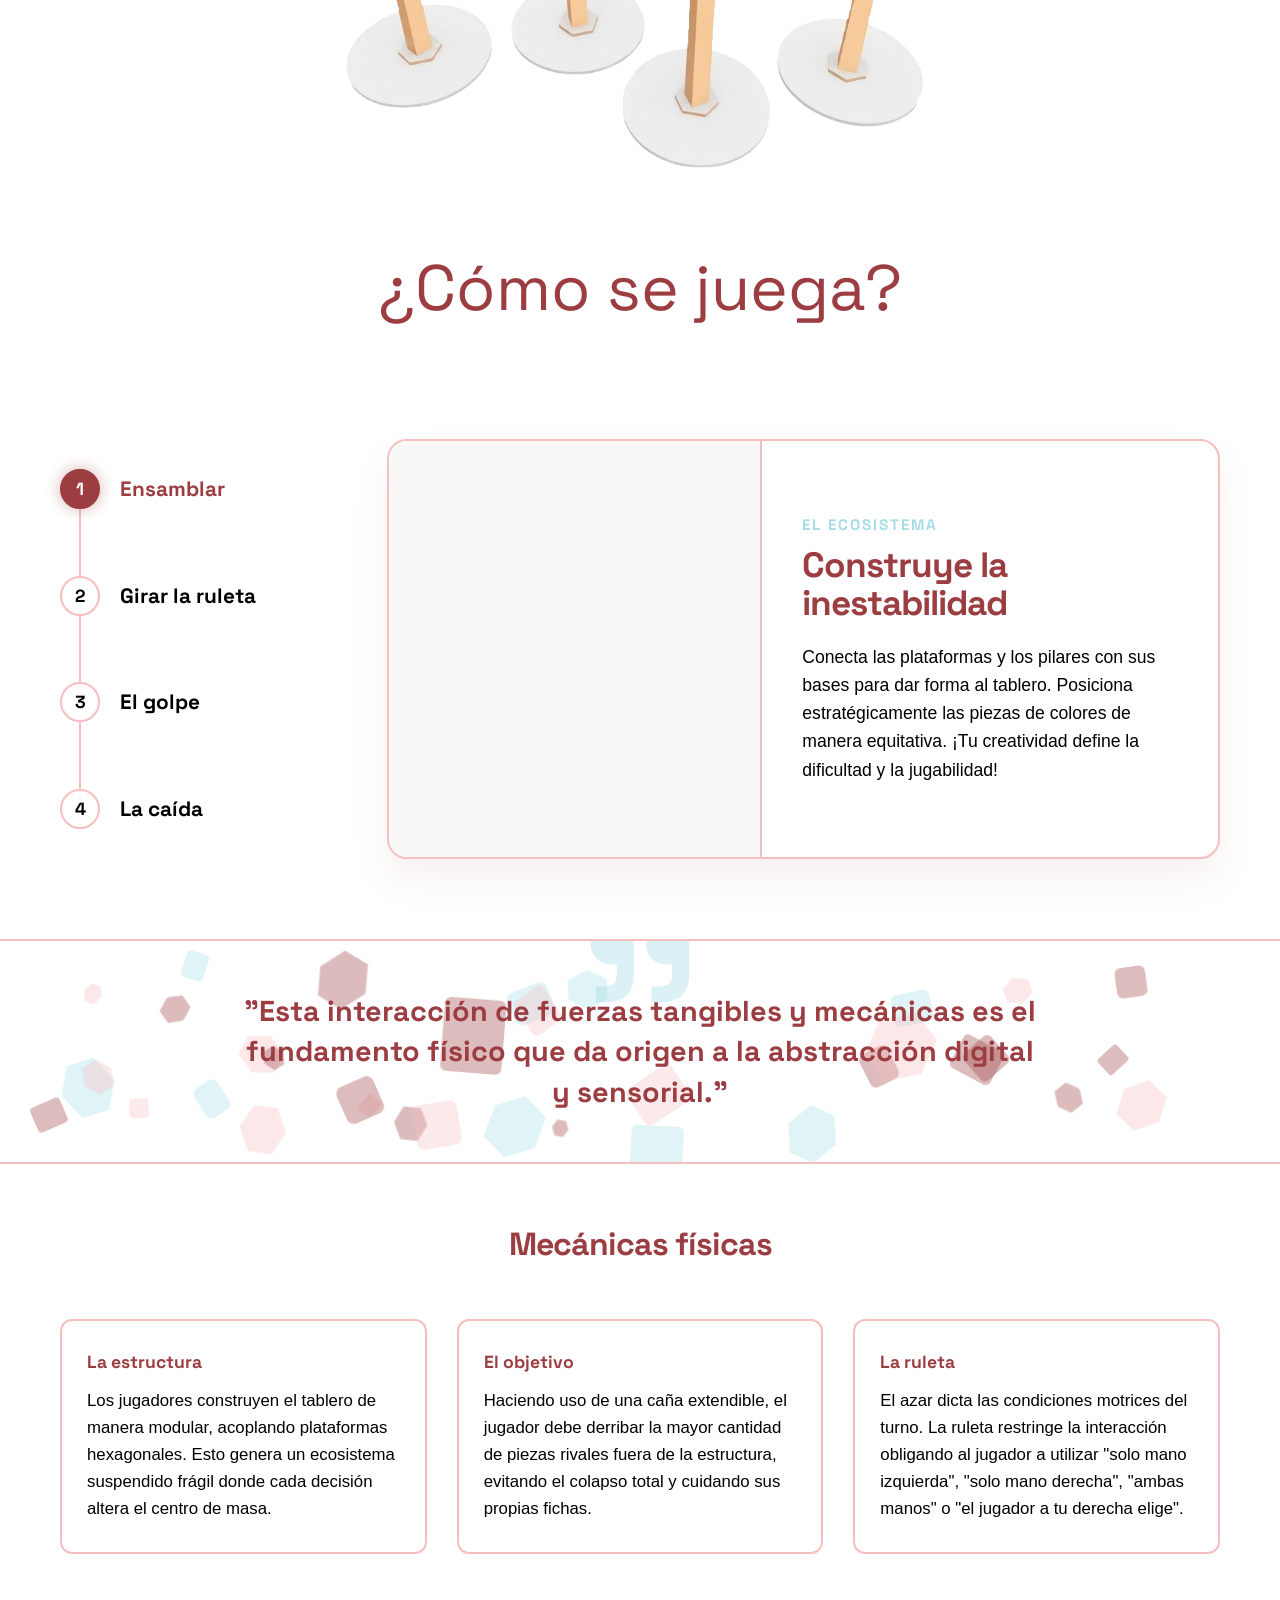
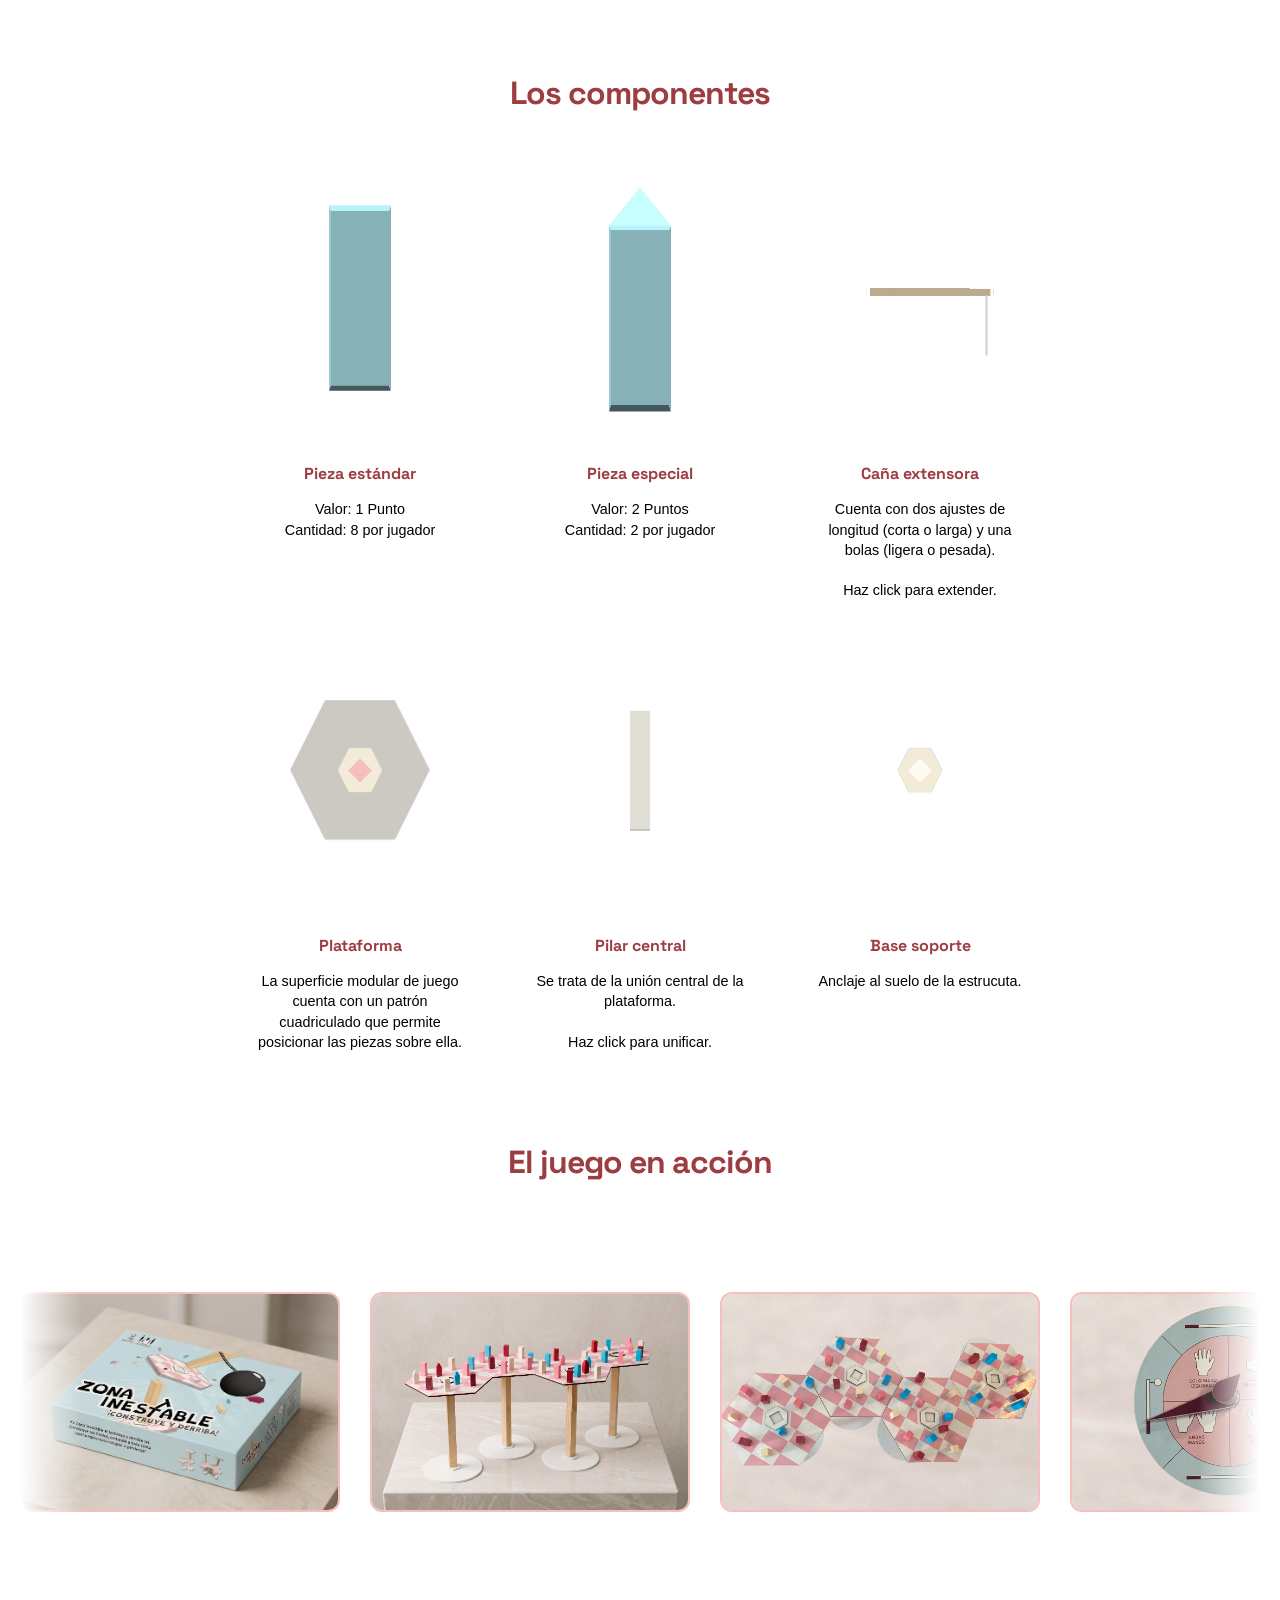
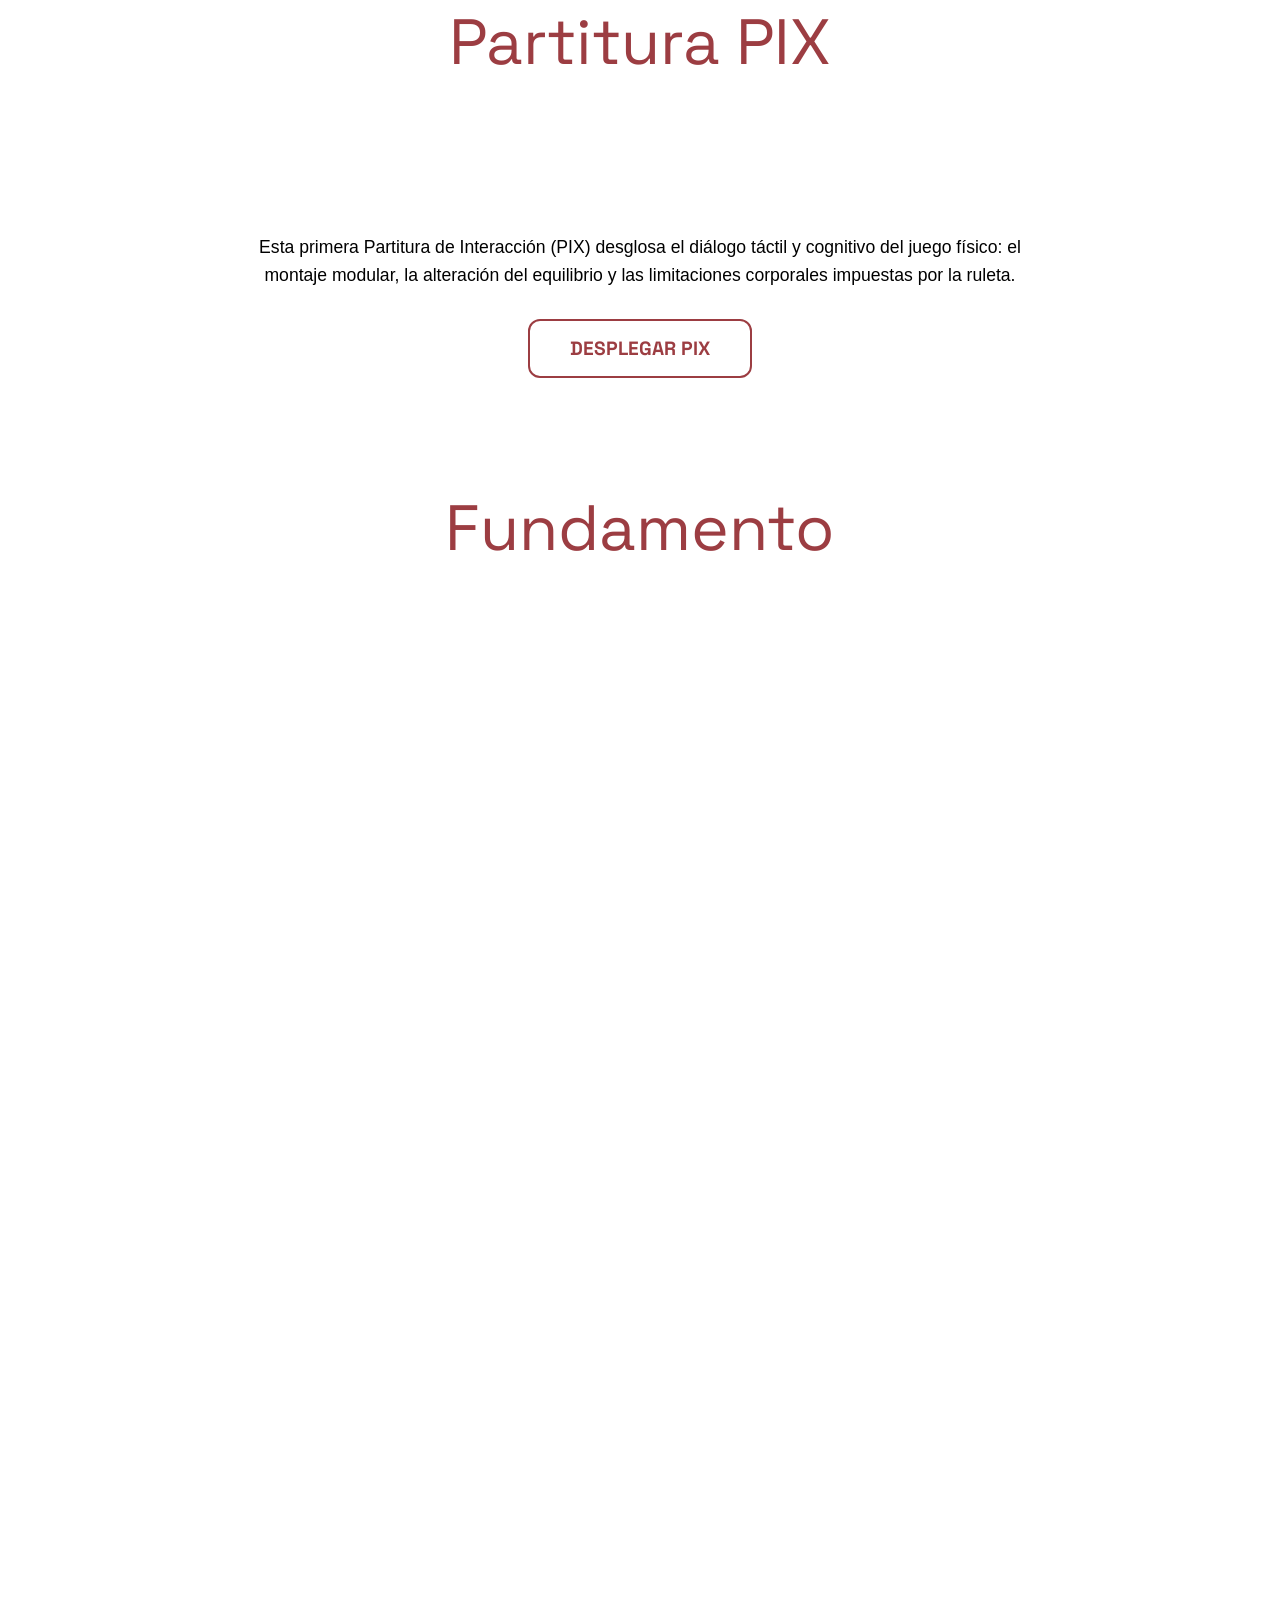
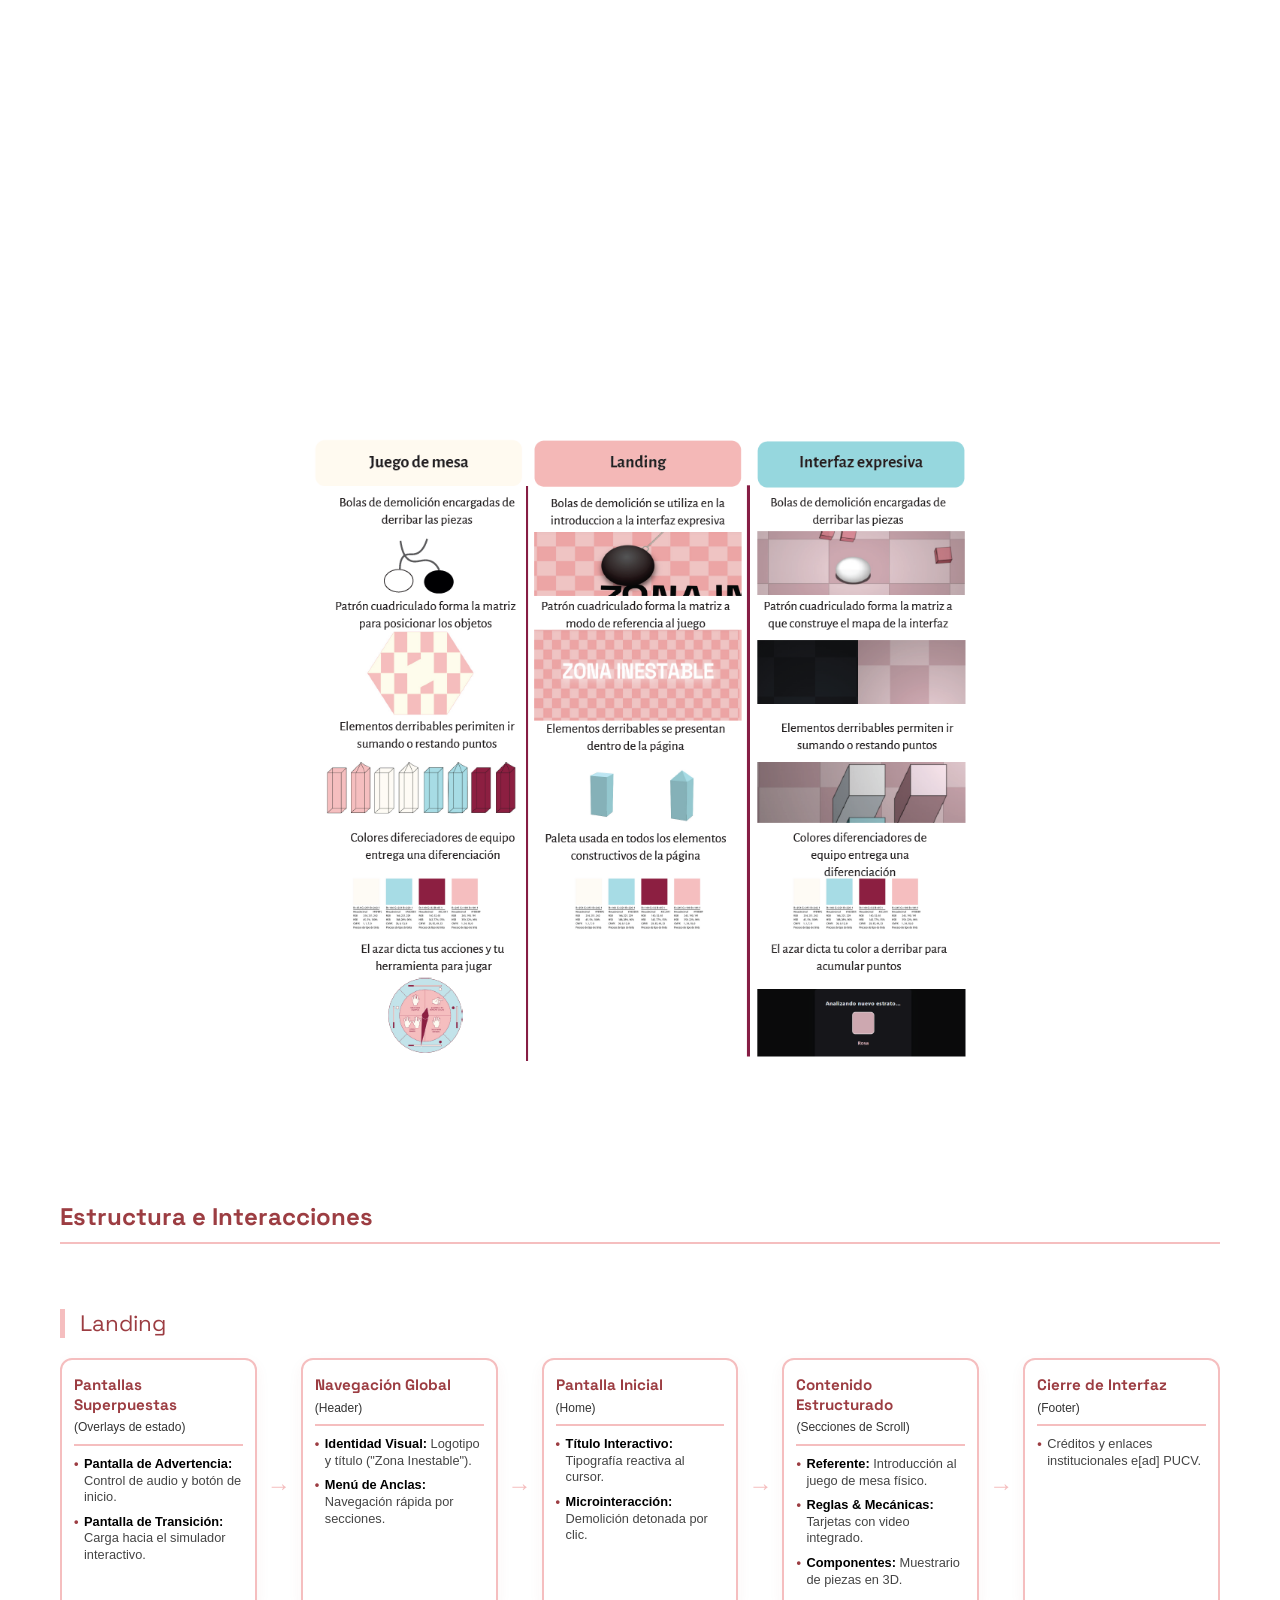
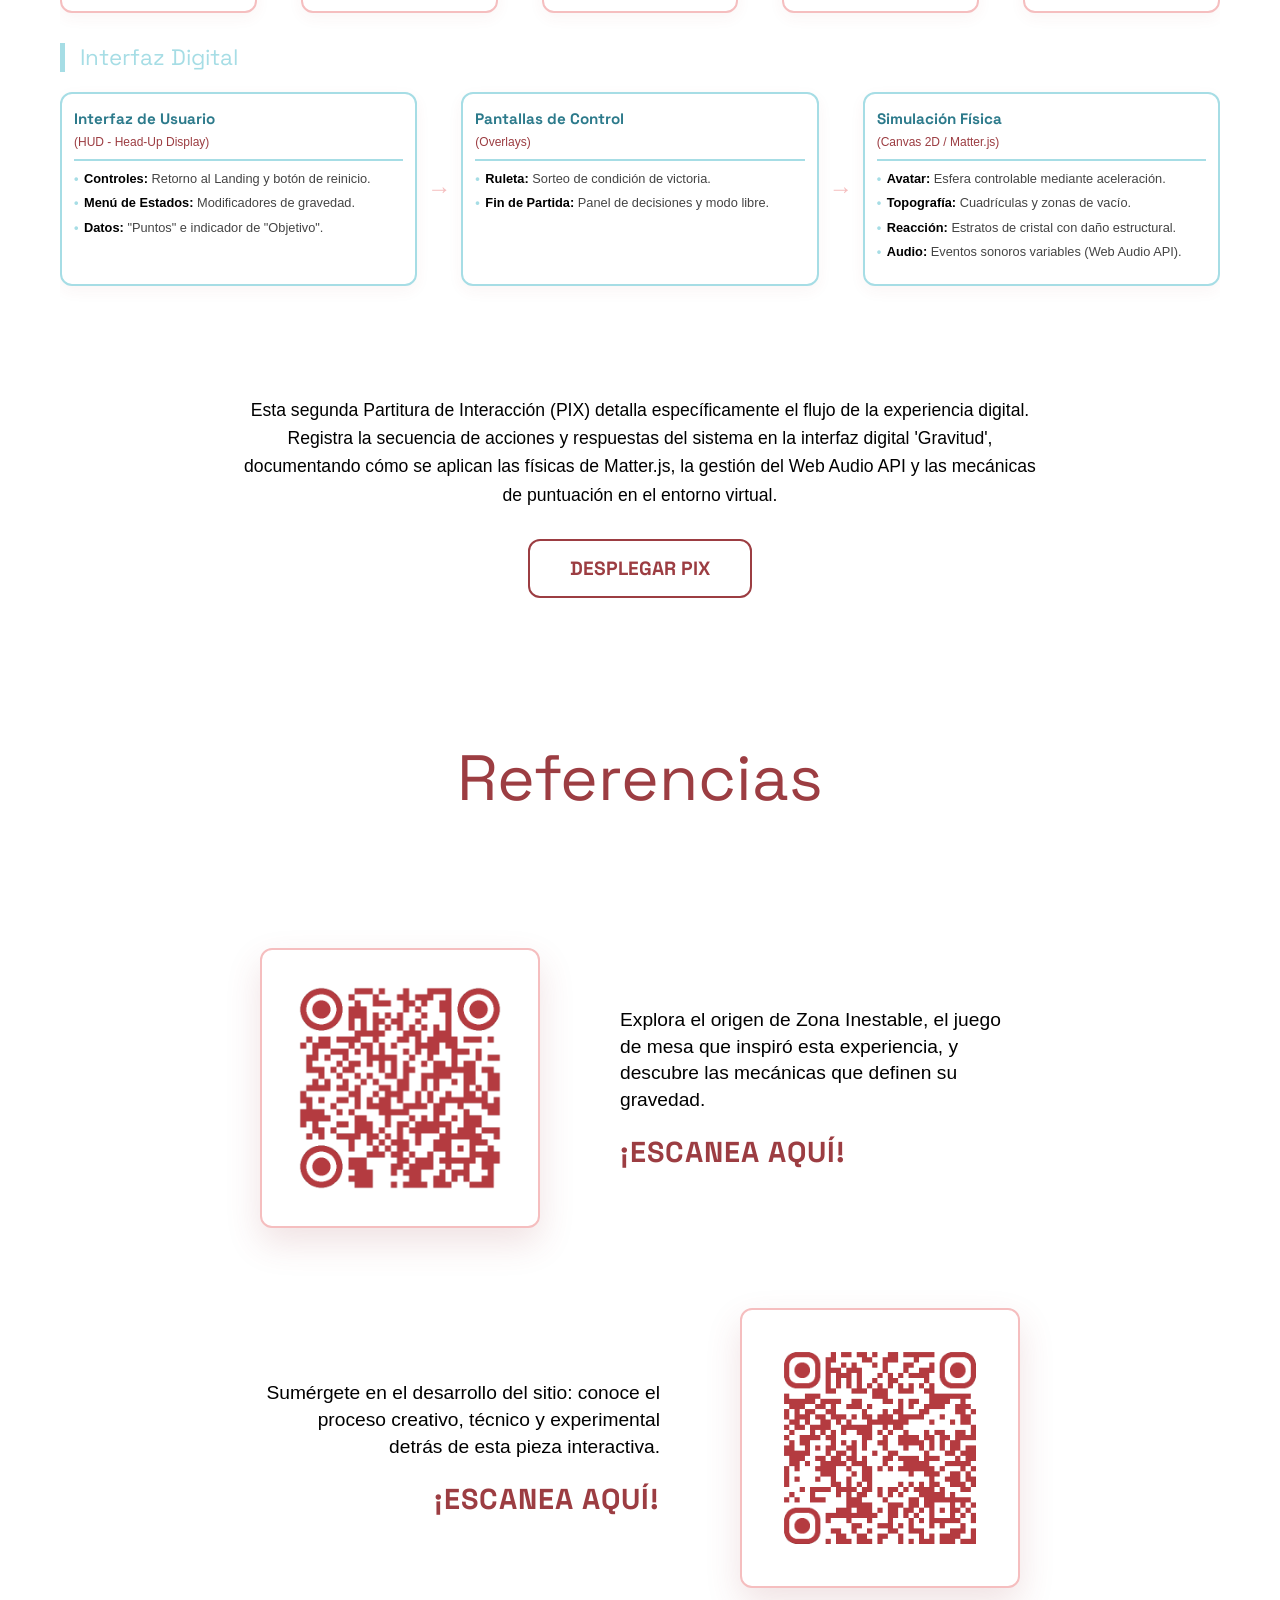
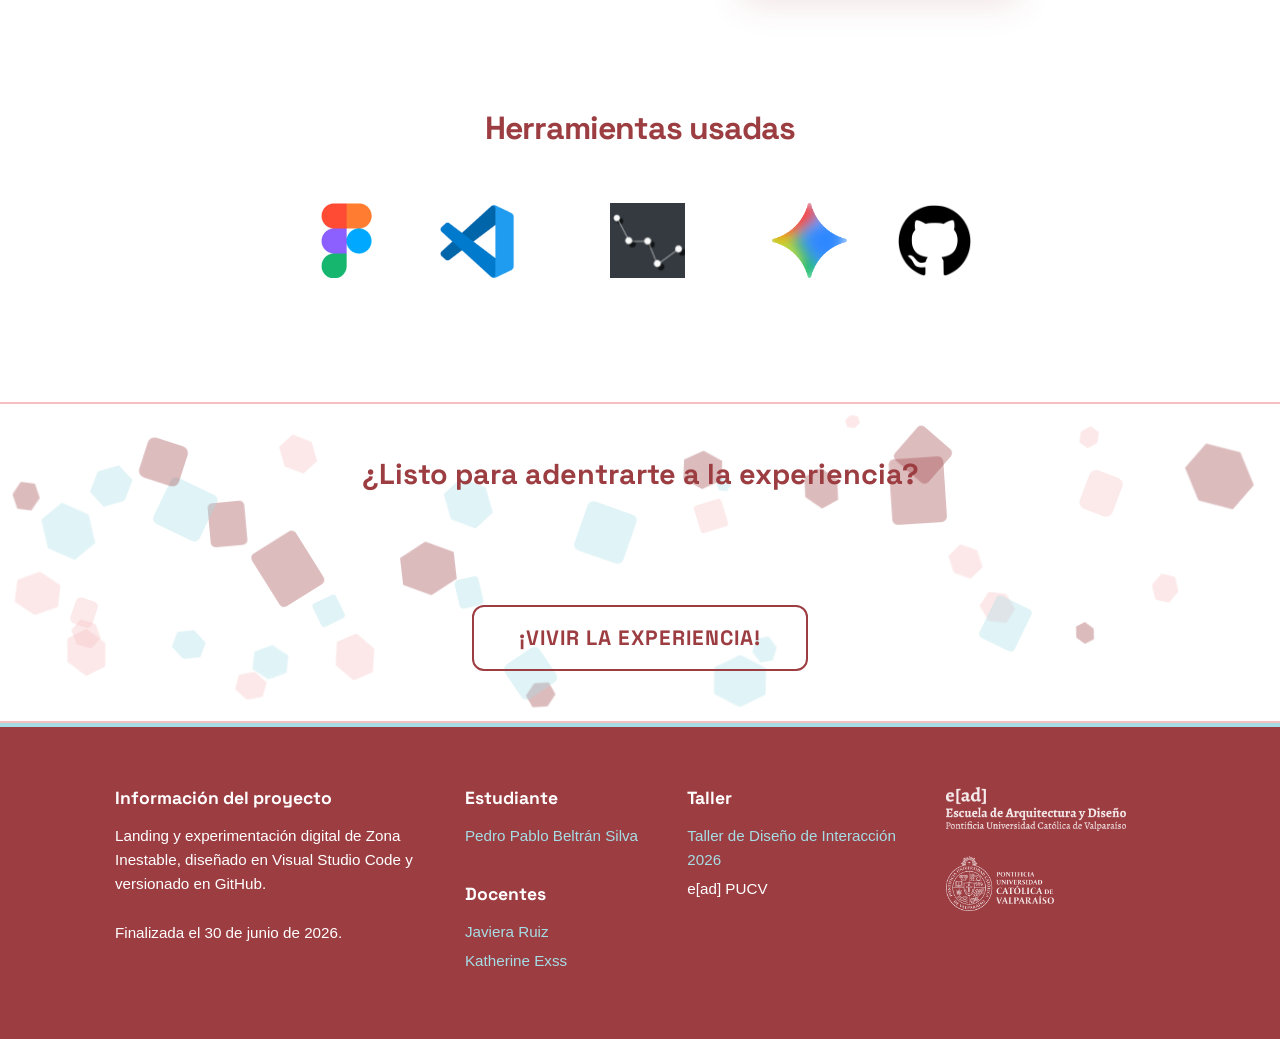
==== commit a571be9b: "Change button text from 'Desplegar PIX Digital' to 'Desplegar PIX'" ====
--- a/index.html
+++ b/index.html
@@ -557,7 +557,7 @@
                     <p class="pix-description" style="max-width: 800px; text-align: center; margin-bottom: 30px; color: #000000; line-height: 1.6; font-size: 1.1rem; margin-top: 0;">
                         Esta segunda Partitura de Interacción (PIX) detalla específicamente el flujo de la experiencia digital. Registra la secuencia de acciones y respuestas del sistema en la interfaz digital 'Gravitud', documentando cómo se aplican las físicas de Matter.js, la gestión del Web Audio API y las mecánicas de puntuación en el entorno virtual.
                     </p>
-                    <button class="btn-ghost-style pix-trigger-btn" id="btnPixFundamento">Desplegar PIX Digital</button>
+                    <button class="btn-ghost-style pix-trigger-btn" id="btnPixFundamento">Desplegar PIX</button>
                     <div class="pix-matrix-wrapper" id="pixMatrixFundamento">
                         <div class="pix-highlight-box">
                             <div class="pix-raw-code">
